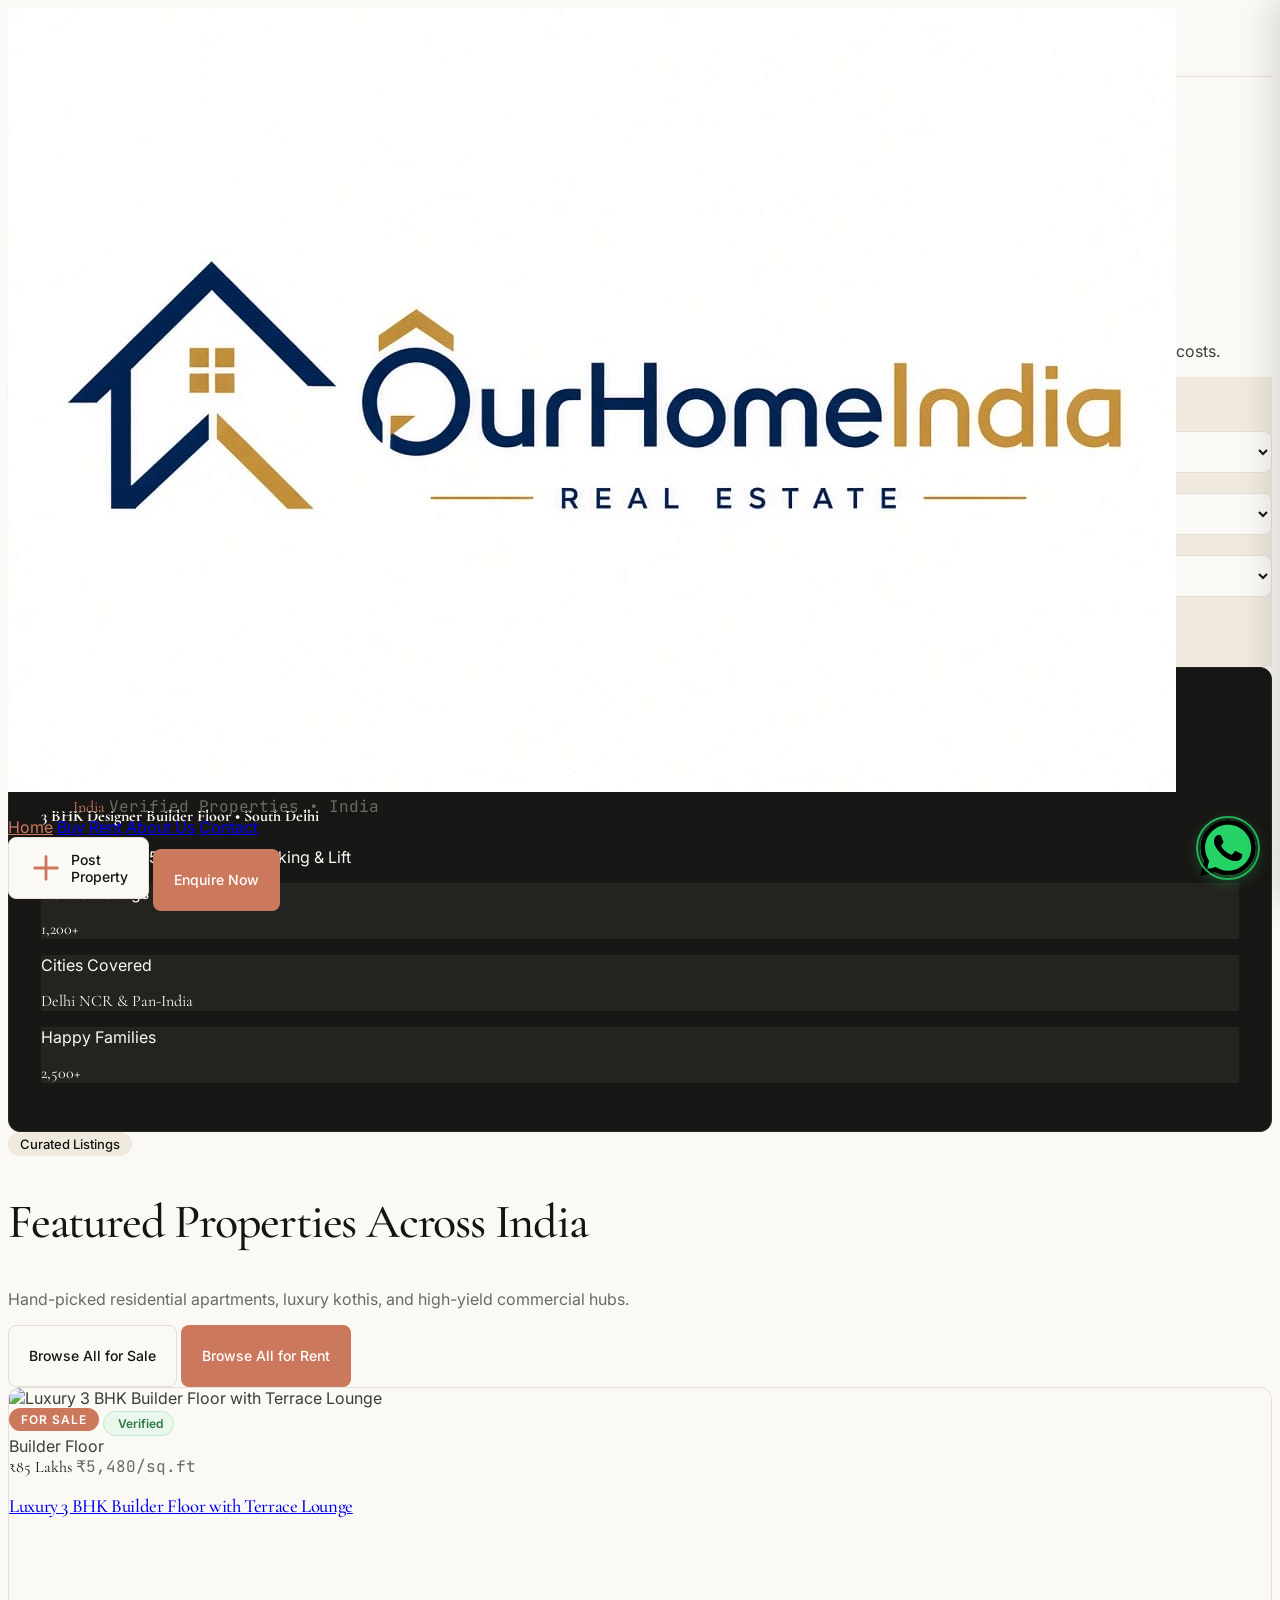
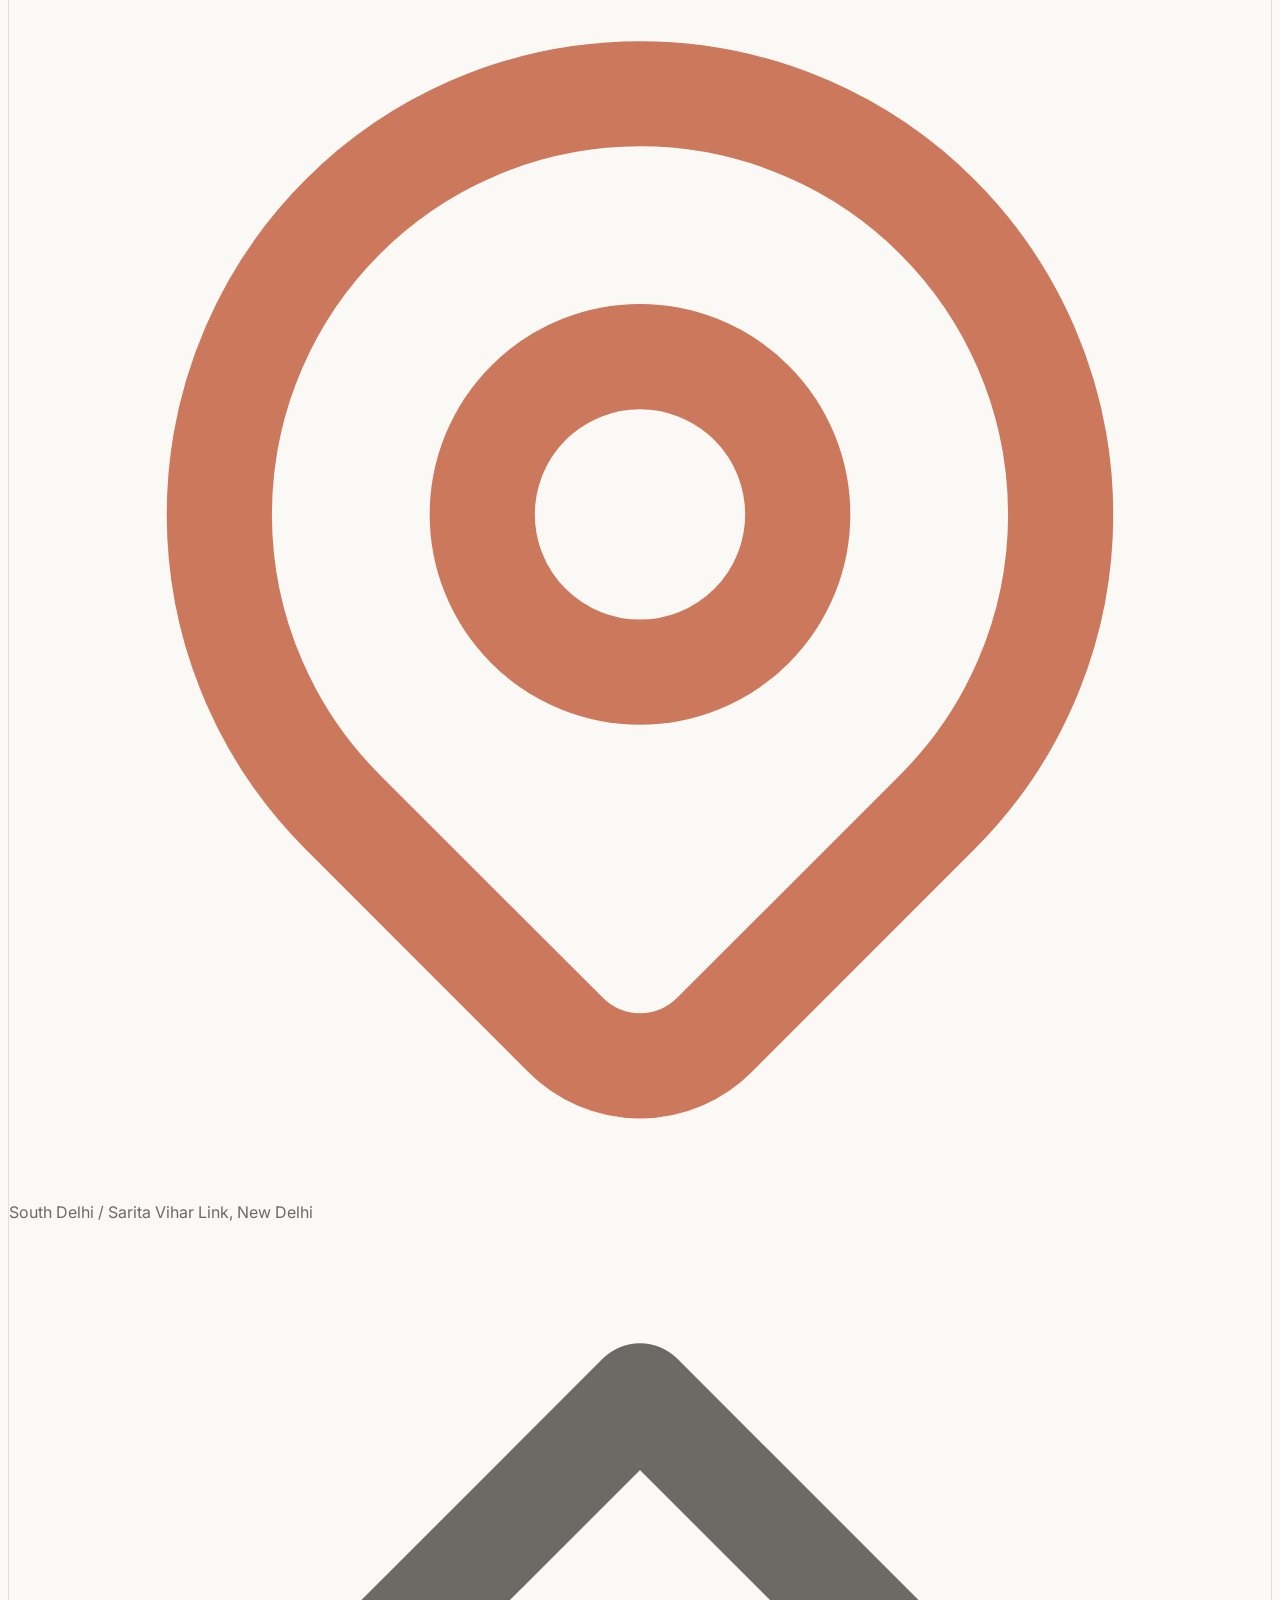
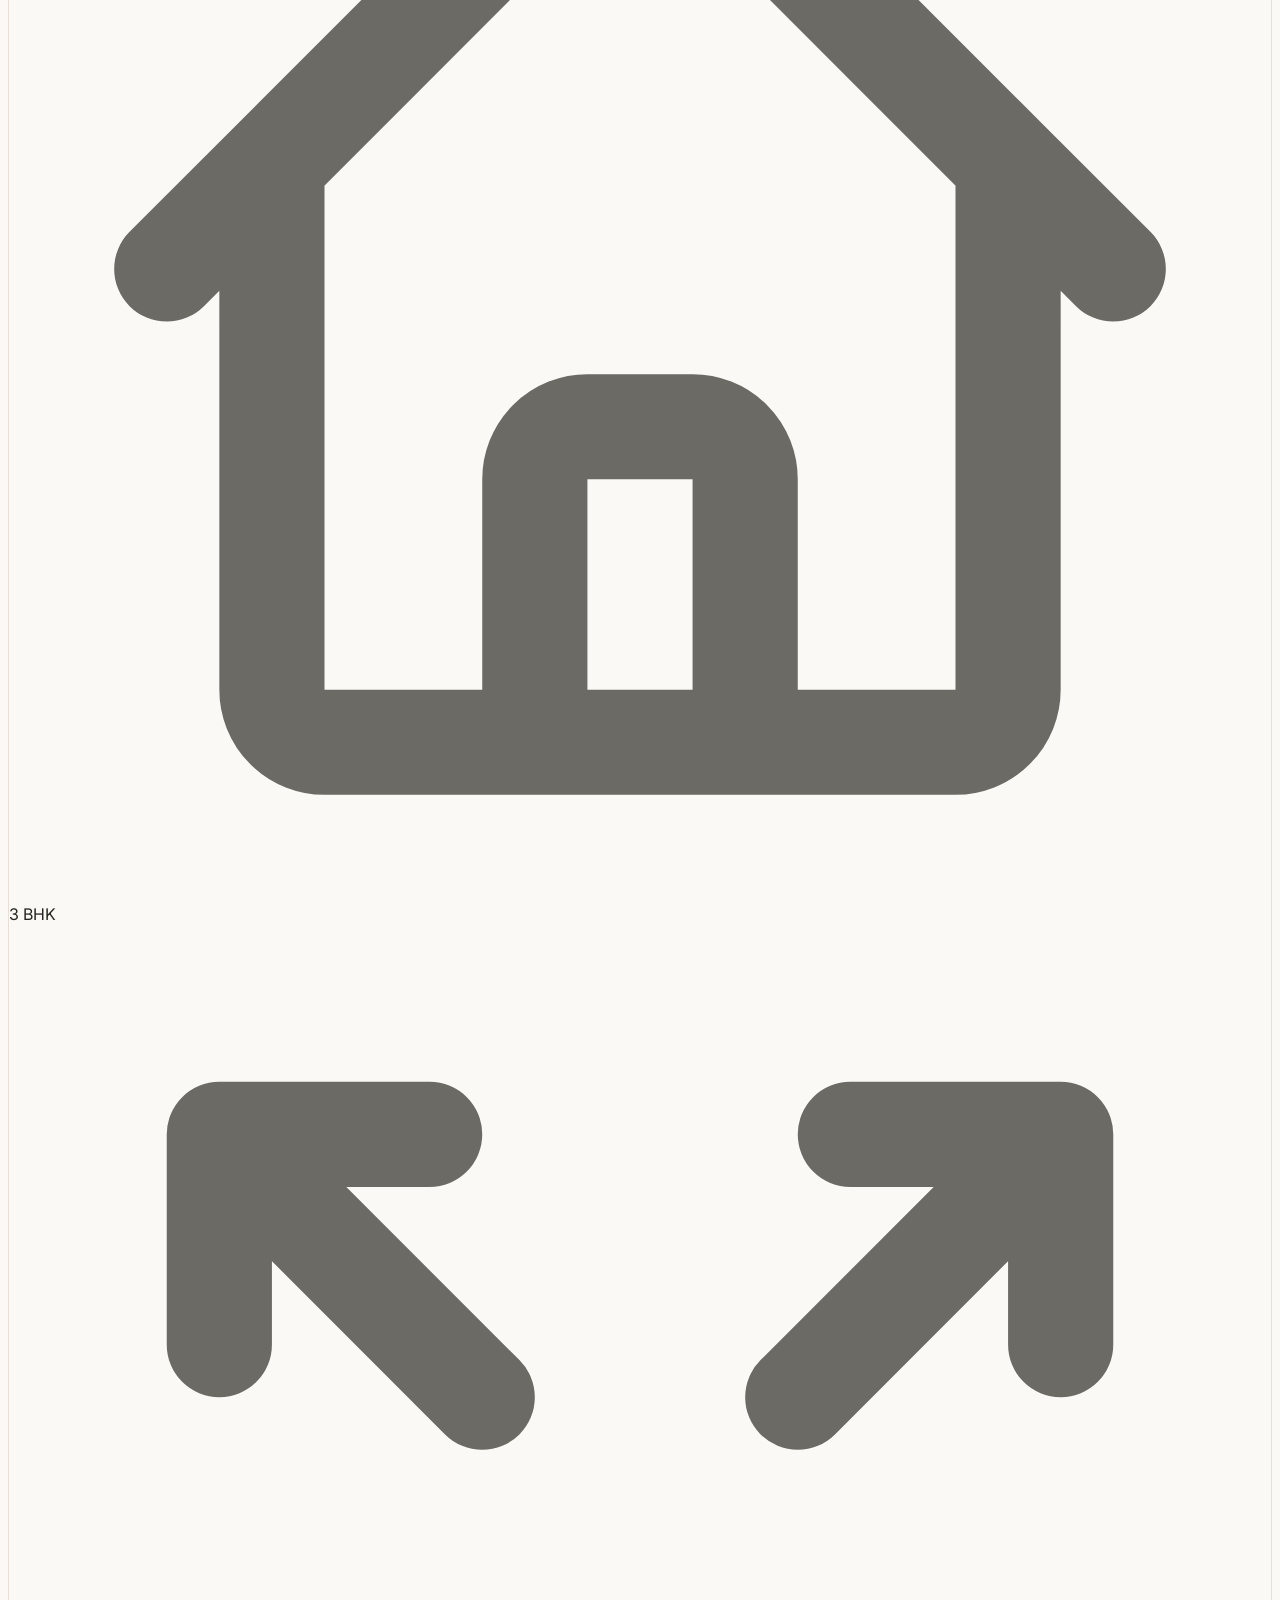
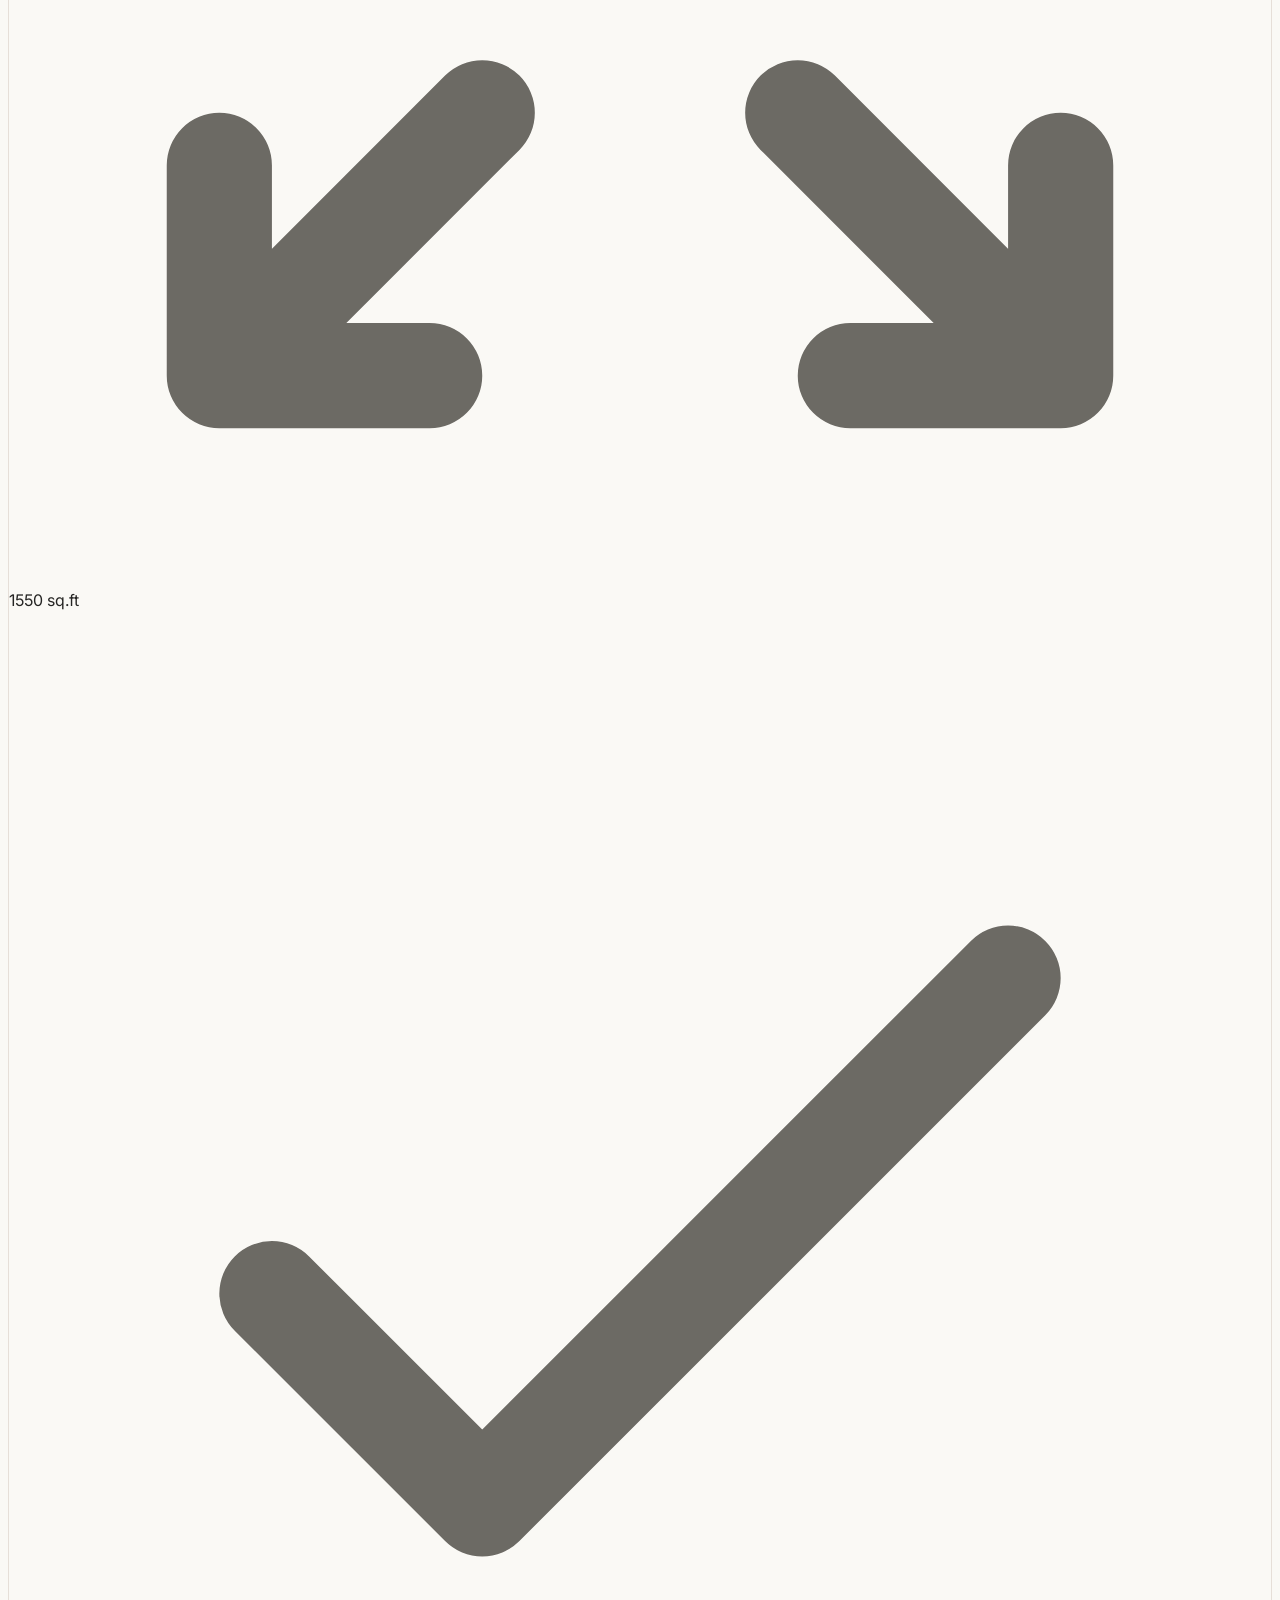
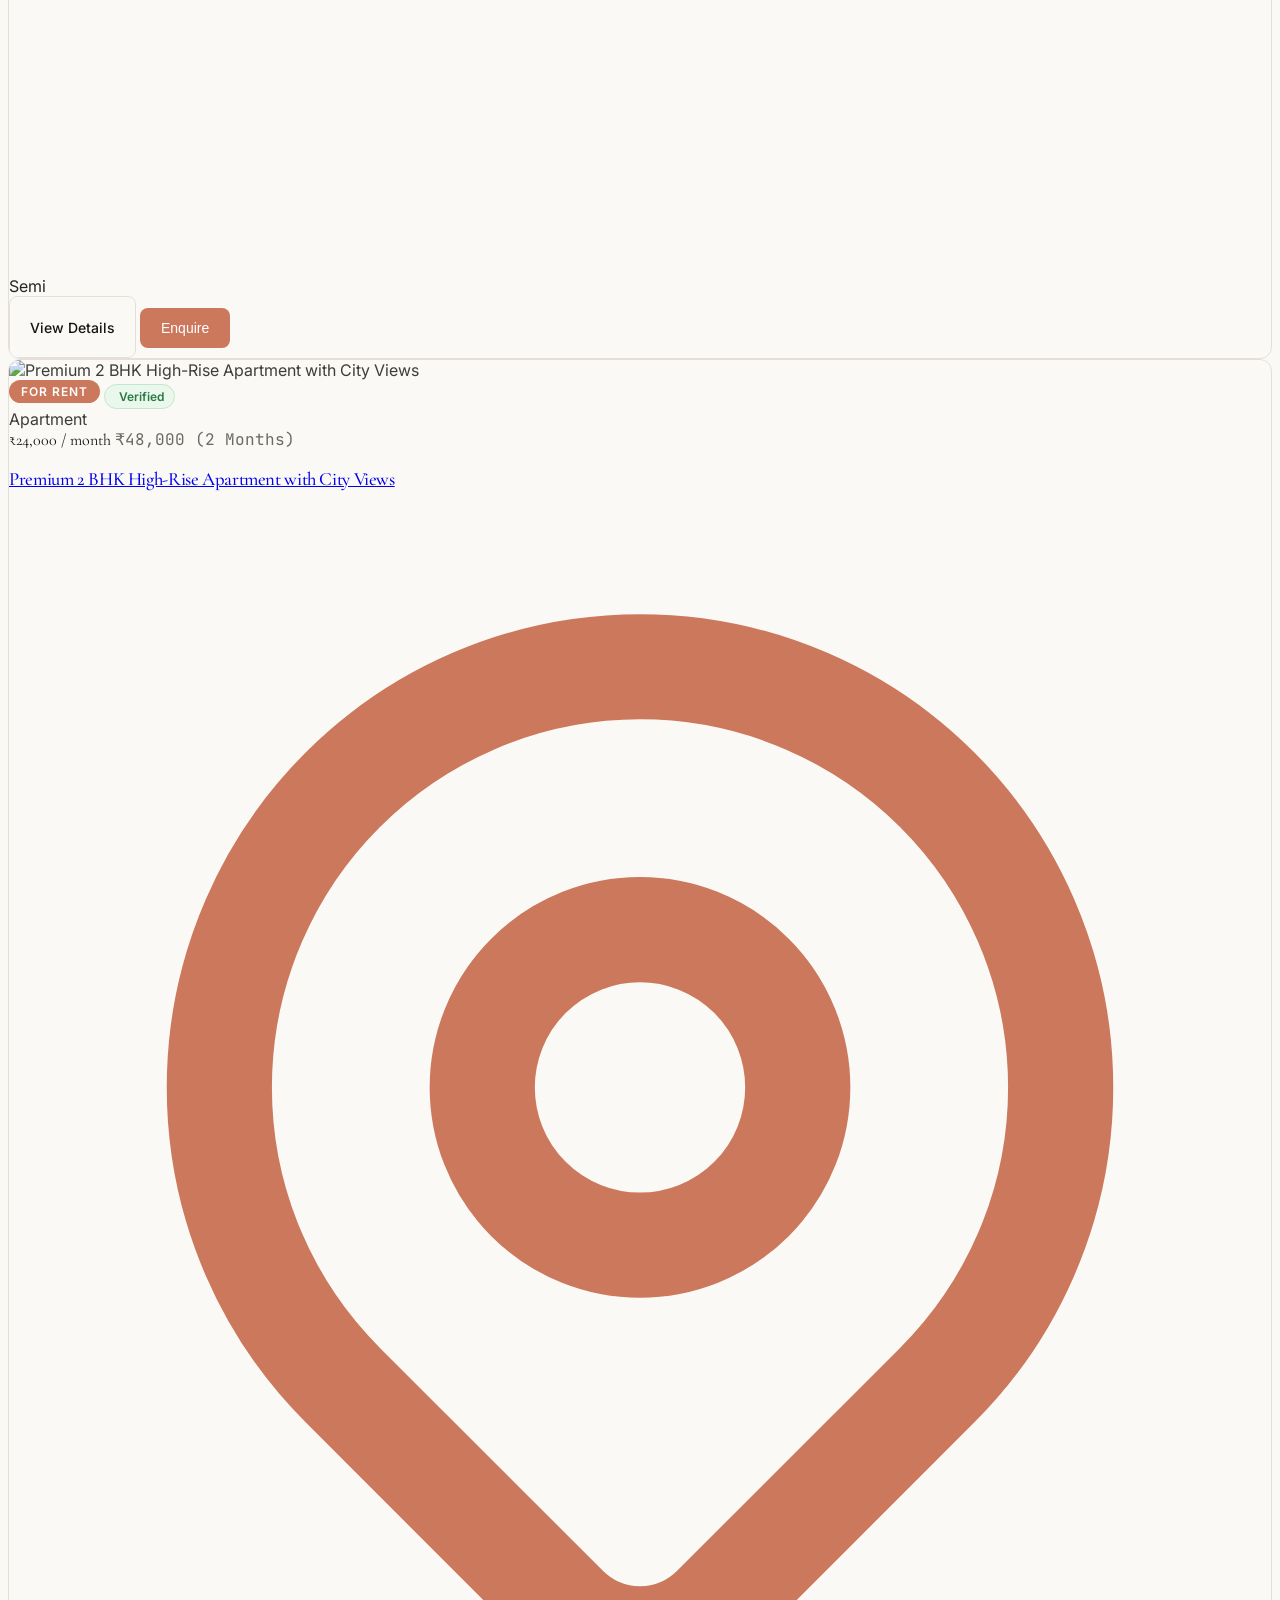
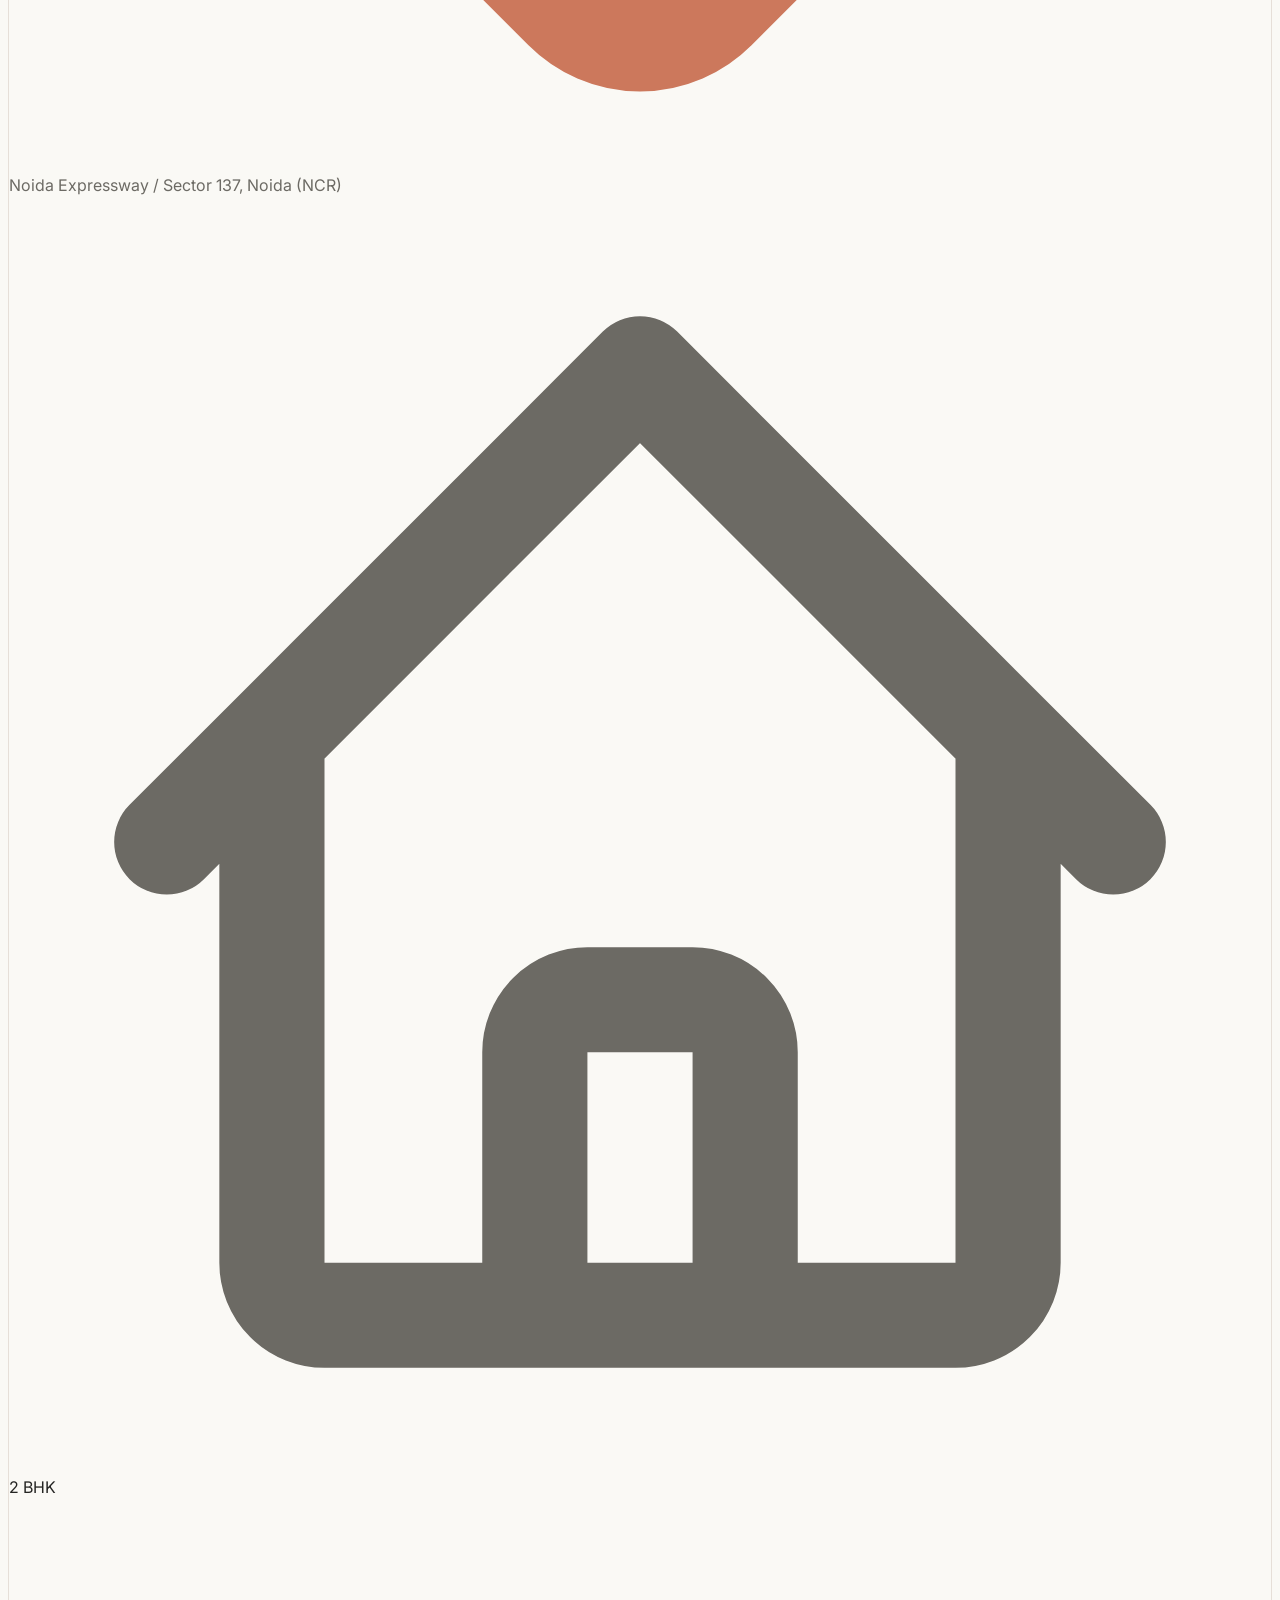
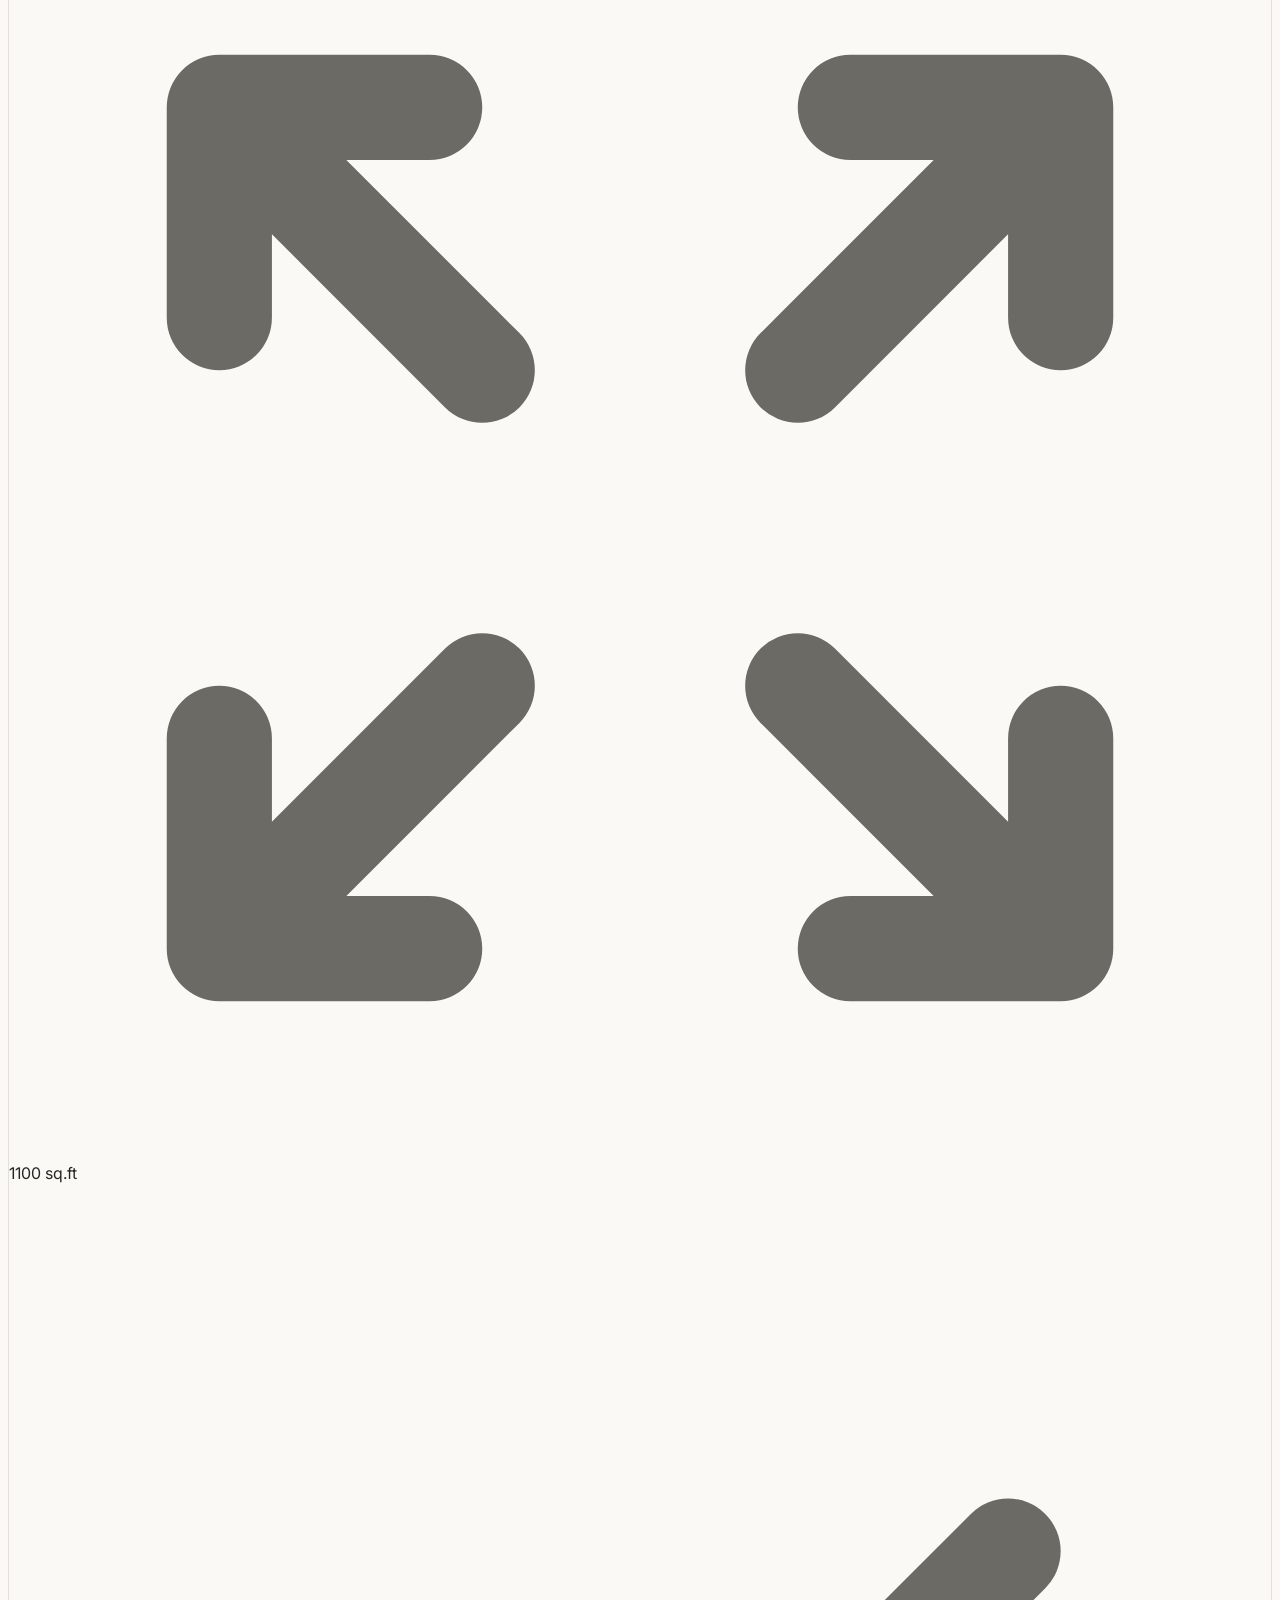
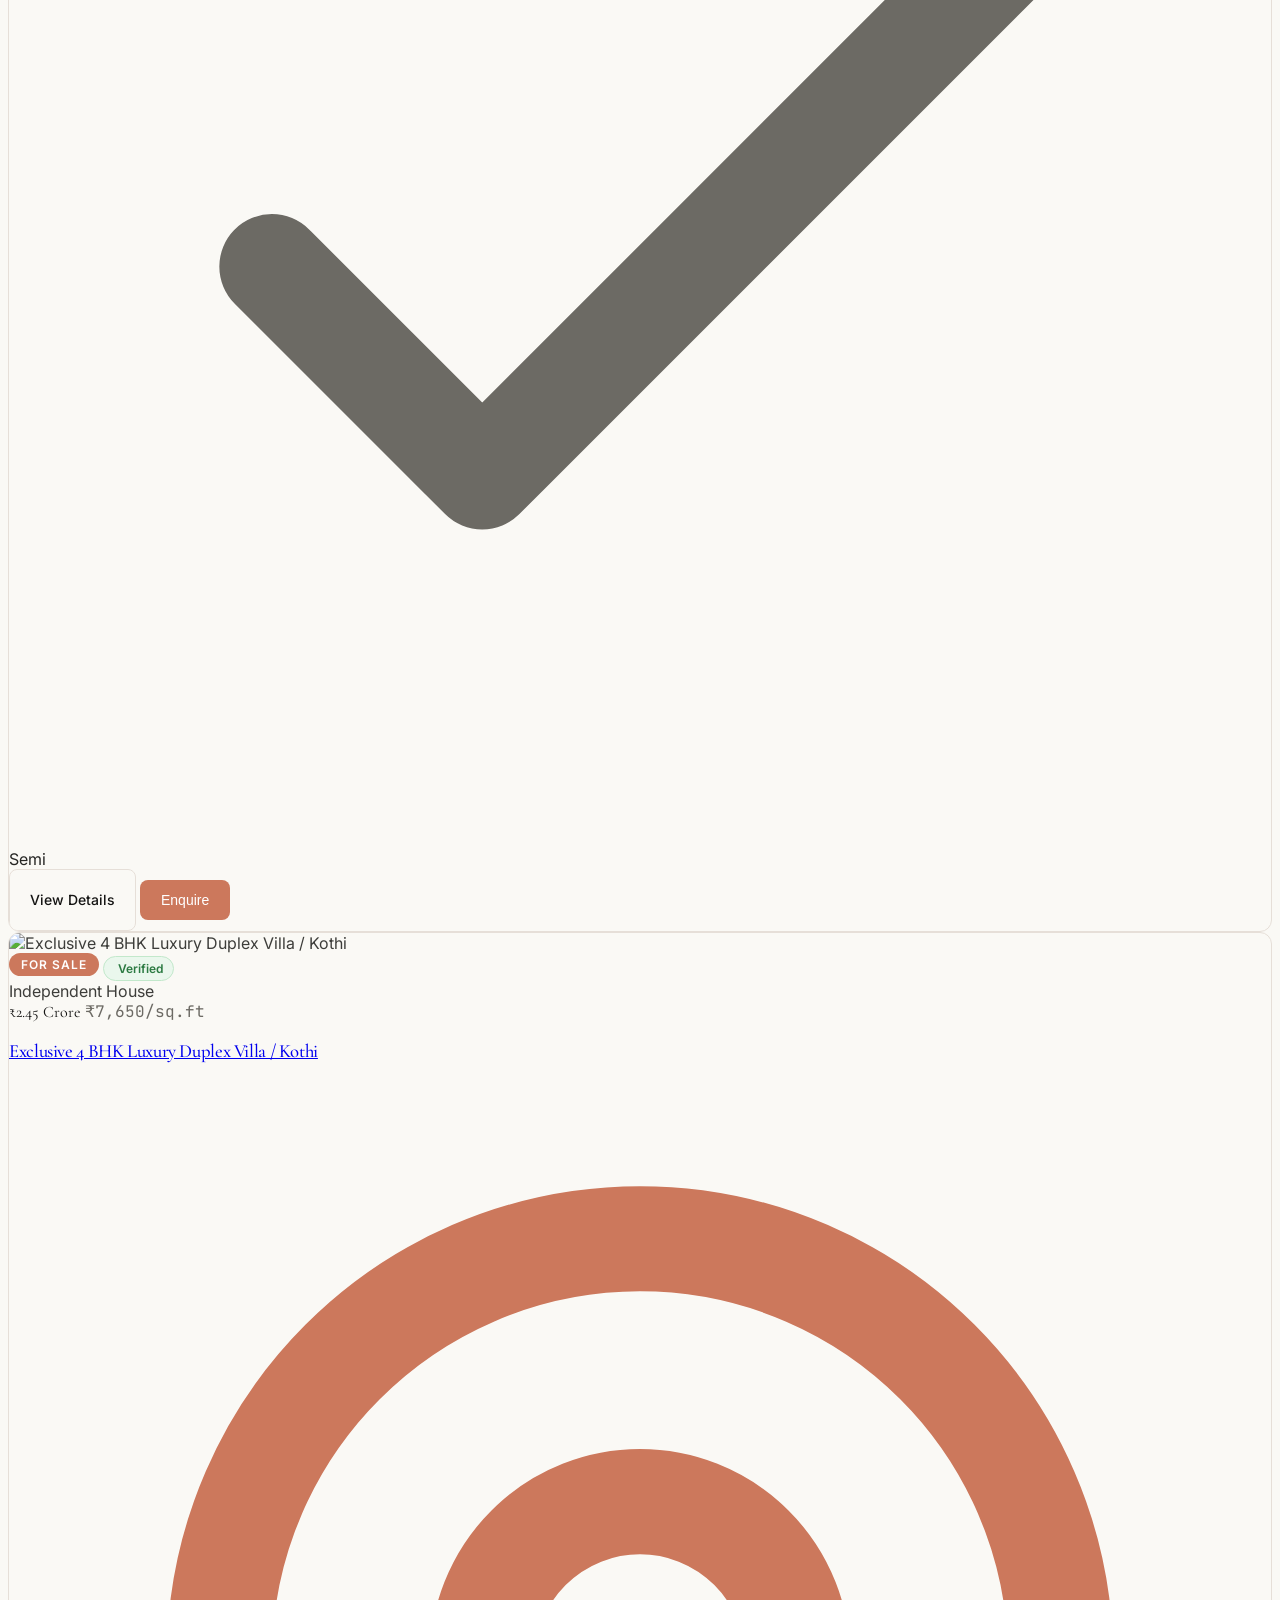
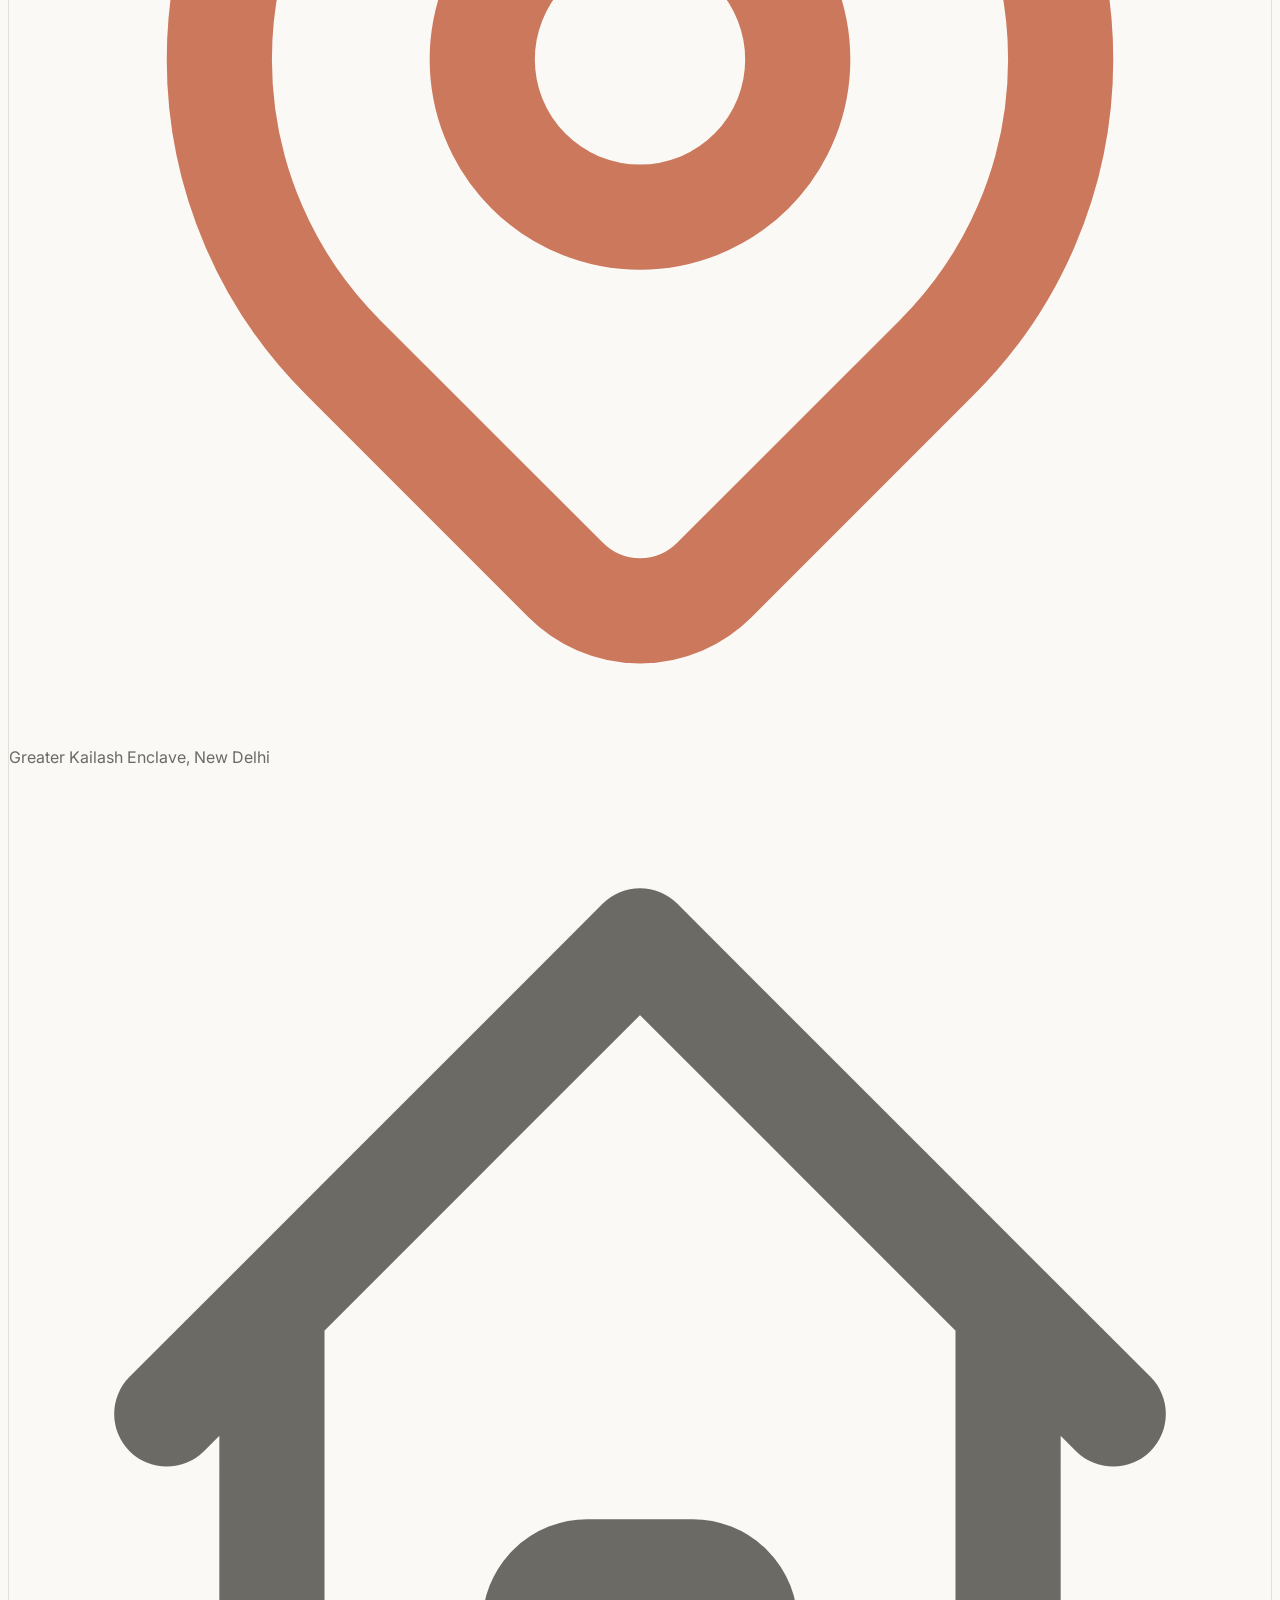
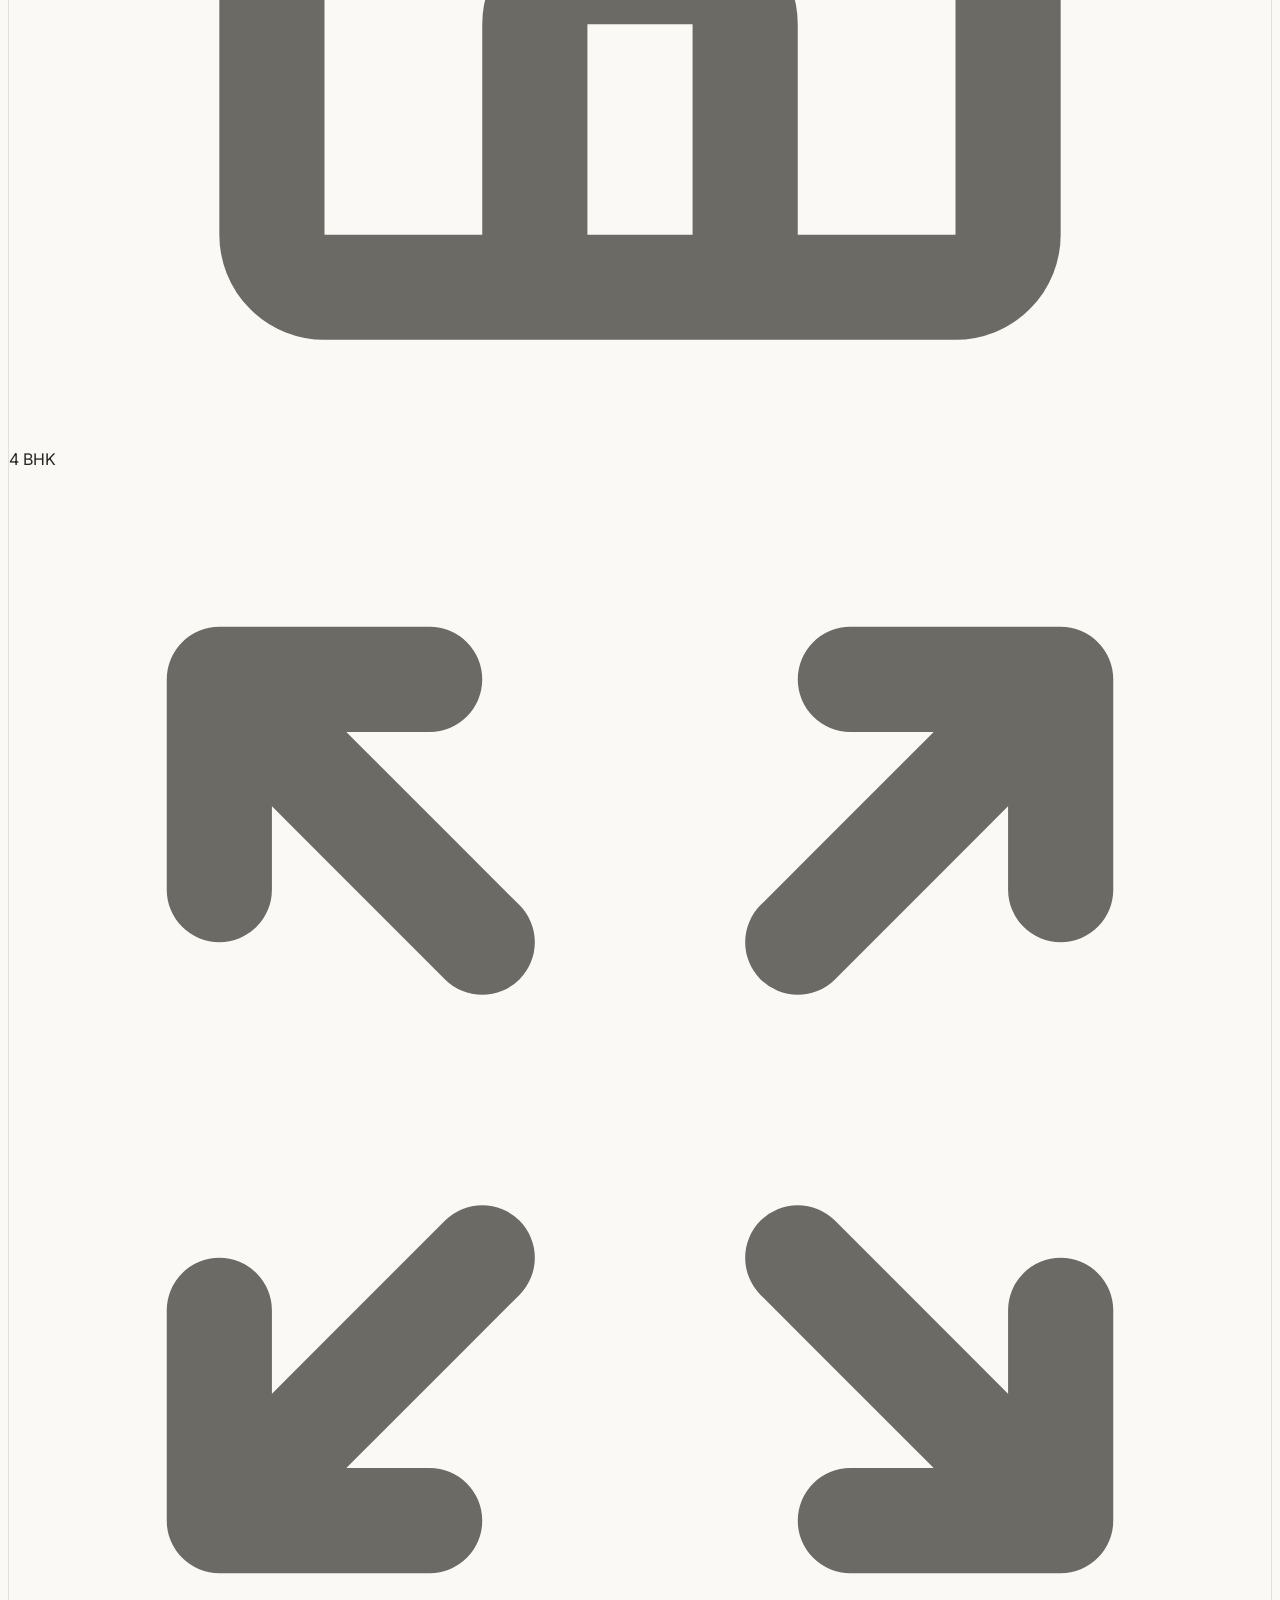
==== index.html @ 9a135c0e "Add rental properties page with filters and property listings" ====
<!DOCTYPE html>
<html lang="en">
<head>
  <meta charset="UTF-8">
  <meta name="viewport" content="width=device-width, initial-scale=1.0">
  <title>OurHomeIndia | Verified Real Estate & Property Listings in India</title>
  <meta name="description" content="Search verified residential apartments, builder floors, luxury villas, and commercial properties for sale and rent across India with OurHomeIndia.">
  <meta name="keywords" content="OurHomeIndia, property in India, buy house Delhi NCR, apartments for rent, builder floors, commercial real estate India">
  <link rel="icon" type="image/jpeg" href="images/logo.jpeg">
  <link rel="apple-touch-icon" href="images/logo.jpeg">
  <meta property="og:image" content="images/logo.jpeg">
  
  <!-- Tailwind CSS CDN -->
  <script src="https://cdn.tailwindcss.com"></script>
  
  <!-- Custom Design Tokens & Animation Stylesheet -->
  <link rel="stylesheet" href="css/styles.css">
</head>
<body class="bg-canvas text-body-default min-h-screen flex flex-col antialiased selection:bg-[#cc785c] selection:text-white">

  <!-- Header / Navigation Bar -->
  <header class="top-nav">
    <div class="max-w-7xl mx-auto px-4 sm:px-6 lg:px-8 h-full flex items-center justify-between">
      
      <!-- Brand Logo -->
      <a href="index.html" class="flex items-center gap-2.5 text-ink group">
        <img src="images/logo.jpeg" alt="OurHomeIndia Logo" class="h-9 sm:h-10 w-auto object-contain rounded-md transition-transform duration-200 group-hover:scale-105">
        <div class="flex flex-col">
          <span class="font-display text-2xl font-semibold tracking-tight text-ink leading-tight">OurHome<span class="text-coral">India</span></span>
          <span class="text-[10px] tracking-wider uppercase text-muted-custom font-mono -mt-0.5">Verified Properties • India</span>
        </div>
      </a>

      <!-- Desktop Navigation Links -->
      <nav class="hidden md:flex items-center gap-7 text-sm font-medium text-body-strong">
        <a href="index.html" class="text-coral font-semibold">Home</a>
        <a href="buy.html" class="hover:text-coral transition-colors">Buy</a>
        <a href="rent.html" class="hover:text-coral transition-colors">Rent</a>
        <a href="about.html" class="hover:text-coral transition-colors">About Us</a>
        <a href="contact.html" class="hover:text-coral transition-colors">Contact</a>
      </nav>

      <!-- CTA Actions -->
      <div class="hidden sm:flex items-center gap-3">
        <a href="post-property.html" class="btn-secondary text-xs">
          <svg class="w-4 h-4 text-coral" fill="none" stroke="currentColor" viewBox="0 0 24 24"><path stroke-linecap="round" stroke-linejoin="round" stroke-width="2" d="M12 4v16m8-8H4"></path></svg>
          Post Property
        </a>
        <a href="contact.html" class="btn-primary text-xs">
          Enquire Now
        </a>
      </div>

      <!-- Animated Hamburger Button (Mobile) -->
      <button id="mobile-menu-btn" class="hamburger-btn md:hidden" aria-label="Toggle navigation menu" aria-expanded="false">
        <span class="hamburger-line"></span>
        <span class="hamburger-line"></span>
        <span class="hamburger-line"></span>
      </button>
    </div>
  </header>

  <!-- Mobile Drawer Backdrop Overlay -->
  <div id="mobile-overlay" class="mobile-overlay md:hidden"></div>

  <!-- Slide-Over Mobile Navigation Panel -->
  <div id="mobile-panel" class="mobile-panel md:hidden">
    <div class="flex items-center justify-between pb-5 border-b border-hairline">
      <div class="flex items-center gap-2">
        <img src="images/logo.jpeg" alt="OurHomeIndia Logo" class="h-8 w-auto object-contain rounded-md">
        <div class="flex flex-col">
          <span class="font-display text-xl font-semibold text-ink leading-tight">OurHome<span class="text-coral">India</span></span>
          <span class="text-[9px] tracking-wider uppercase text-muted-custom font-mono">Verified Properties • India</span>
        </div>
      </div>
      <button id="mobile-drawer-close" class="p-2 text-muted-custom hover:text-ink rounded-lg hover:bg-surface-card" aria-label="Close Menu">
        <svg class="w-6 h-6" fill="none" stroke="currentColor" viewBox="0 0 24 24"><path stroke-linecap="round" stroke-linejoin="round" stroke-width="2" d="M6 18L18 6M6 6l12 12"></path></svg>
      </button>
    </div>

    <div class="flex flex-col py-6 space-y-1">
      <a href="index.html" class="mobile-nav-link active">Home <span>&rarr;</span></a>
      <a href="buy.html" class="mobile-nav-link">Buy Properties <span>&rarr;</span></a>
      <a href="rent.html" class="mobile-nav-link">Rent Properties <span>&rarr;</span></a>
      <a href="about.html" class="mobile-nav-link">About Us <span>&rarr;</span></a>
      <a href="contact.html" class="mobile-nav-link">Contact Us <span>&rarr;</span></a>
    </div>

    <div class="mt-auto space-y-3 pt-6 border-t border-hairline">
      <a href="post-property.html" class="btn-secondary w-full justify-center py-3 text-xs">
        <svg class="w-4 h-4 text-coral" fill="none" stroke="currentColor" viewBox="0 0 24 24"><path stroke-linecap="round" stroke-linejoin="round" stroke-width="2" d="M12 4v16m8-8H4"></path></svg>
        Post Property Free
      </a>
      <a href="contact.html" class="btn-primary w-full justify-center py-3 text-xs">
        Talk to Property Advisor
      </a>
      <div class="text-center pt-2 text-[11px] text-muted-custom font-mono">
        New Delhi, India • contact@ourhomeindia.com
      </div>
    </div>
  </div>

  <main class="flex-1">

    <!-- HERO SECTION (Editorial Warm Canvas + 6/6 Split Rhythm) -->
    <section class="py-12 lg:py-20 border-b border-hairline bg-canvas relative overflow-hidden">
      <div class="max-w-7xl mx-auto px-4 sm:px-6 lg:px-8">
        
        <div class="grid grid-cols-1 lg:grid-cols-12 gap-10 lg:gap-12 items-center">
          
          <!-- Left Column: Editorial Headline & Search -->
          <div class="lg:col-span-7 space-y-6 scroll-reveal">
            
            <div class="inline-flex items-center gap-2">
              <span class="badge-coral">India's Trusted Property Platform</span>
              <span class="text-xs text-muted-custom font-medium">1,200+ Verified Homes, Builder Floors &amp; Commercial Spaces</span>
            </div>

            <h1 class="display-xl text-ink">
              Find Your Perfect Home with <span class="italic text-coral font-normal">Confidence</span> Across India.
            </h1>

            <p class="text-base sm:text-lg text-body font-normal leading-relaxed max-w-2xl">
              Authentic property advisory, verified builder floors, independent kothis, modern high-rises, and prime commercial units with clear legal titles and zero hidden costs.
            </p>

            <!-- Search Console Card -->
            <div class="bg-surface-card border border-hairline rounded-xl p-5 sm:p-6 shadow-sm">
              
              <!-- Purpose Tabs (Buy / Rent) -->
              <div class="flex items-center gap-2 pb-4 mb-4 border-b border-hairline">
                <button type="button" id="hero-tab-buy" class="category-tab active" onclick="setHeroPurpose('buy')">
                  Buy Property
                </button>
                <button type="button" id="hero-tab-rent" class="category-tab" onclick="setHeroPurpose('rent')">
                  Rent Property
                </button>
              </div>

              <!-- Search Filters Grid -->
              <form id="hero-search-form" onsubmit="handleHeroSearch(event)" class="space-y-4">
                <input type="hidden" id="hero-search-purpose" value="buy">

                <div class="grid grid-cols-1 sm:grid-cols-3 gap-3">
                  <!-- City / Location Selector -->
                  <div>
                    <label class="block text-xs font-medium text-body-strong mb-1">City / Region</label>
                    <select id="hero-locality" class="form-input text-xs">
                      <option value="all">All Locations (Delhi NCR &amp; India)</option>
                      <option value="South Delhi">South Delhi / GK / Sarita Vihar</option>
                      <option value="Noida">Noida / Expressway</option>
                      <option value="Gurugram">Gurugram / DLF Cyber City</option>
                      <option value="Jasola">Jasola Vihar / Okhla</option>
                      <option value="Jaitpur">Jaitpur Extension</option>
                    </select>
                  </div>

                  <!-- Property Type -->
                  <div>
                    <label class="block text-xs font-medium text-body-strong mb-1">Property Type</label>
                    <select id="hero-type" class="form-input text-xs">
                      <option value="all">All Property Types</option>
                      <option value="Builder Floor">Builder Floor</option>
                      <option value="Apartment">Apartment / High-Rise Flat</option>
                      <option value="Independent House">Independent Villa / Kothi</option>
                      <option value="Commercial">Commercial Shop / Office</option>
                    </select>
                  </div>

                  <!-- Budget -->
                  <div>
                    <label class="block text-xs font-medium text-body-strong mb-1">Budget Range</label>
                    <select id="hero-budget" class="form-input text-xs">
                      <option value="all">Any Budget</option>
                      <option value="under-25k">Under ₹25,000 / mo (Rent)</option>
                      <option value="under-50L">Under ₹50 Lakhs (Buy)</option>
                      <option value="50L-1Cr">₹50 Lakhs - ₹1 Crore (Buy)</option>
                      <option value="above-1Cr">₹1 Crore &amp; Above (Buy)</option>
                    </select>
                  </div>
                </div>

                <!-- Submit Button -->
                <div class="flex flex-col sm:flex-row sm:items-center justify-between gap-3 pt-1">
                  <span class="text-xs text-muted-custom">
                    Need customized property search? <a href="contact.html" class="text-coral underline hover:text-ink">Talk to our advisors</a>
                  </span>
                  <button type="submit" class="btn-primary text-xs py-2.5 px-6 w-full sm:w-auto">
                    <svg class="w-4 h-4" fill="none" stroke="currentColor" viewBox="0 0 24 24"><path stroke-linecap="round" stroke-linejoin="round" stroke-width="2" d="M21 21l-6-6m2-5a7 7 0 11-14 0 7 7 0 0114 0z"></path></svg>
                    Search Properties
                  </button>
                </div>
              </form>

            </div>

          </div>

          <!-- Right Column: Hero Visual Showcase -->
          <div class="lg:col-span-5 relative scroll-reveal delay-200">
            <div class="product-mockup-card-dark relative overflow-hidden shadow-xl">
              
              <div class="flex items-center justify-between border-b border-stone-800 pb-3 mb-4">
                <div class="flex items-center gap-2">
                  <div class="w-3 h-3 rounded-full bg-red-500/80"></div>
                  <div class="w-3 h-3 rounded-full bg-amber-500/80"></div>
                  <div class="w-3 h-3 rounded-full bg-emerald-500/80"></div>
                  <span class="text-xs text-on-dark-soft ml-2 font-mono">OurHomeIndia / Live Market</span>
                </div>
                <span class="badge-pill bg-stone-800 text-amber-300 text-[10px]">100% Verified</span>
              </div>

              <!-- Main Hero Image Frame -->
              <div class="relative rounded-lg overflow-hidden aspect-[4/3] mb-4 group">
                <img 
                  src="https://images.unsplash.com/photo-1600585154340-be6161a56a0c?auto=format&fit=crop&w=800&q=80" 
                  alt="Luxury property in Delhi NCR" 
                  class="w-full h-full object-cover transition-transform duration-700 ease-out group-hover:scale-108"
                />
                <div class="absolute inset-0 bg-gradient-to-t from-black/85 via-black/20 to-transparent flex flex-col justify-end p-4 text-white">
                  <span class="text-xs font-semibold text-amber-400">Featured Pick of the Week</span>
                  <h4 class="font-display text-xl">3 BHK Designer Builder Floor • South Delhi</h4>
                  <p class="text-xs text-stone-300">₹85 Lakhs • 1550 sq.ft • Stilt Parking &amp; Lift</p>
                </div>
              </div>

              <!-- Live Stat Bars -->
              <div class="grid grid-cols-3 gap-3 pt-2 text-center text-xs">
                <div class="bg-surface-dark-elevated p-2.5 rounded-lg border border-stone-800">
                  <p class="text-stone-400 text-[11px]">Active Listings</p>
                  <p class="font-display text-lg text-white font-semibold mt-0.5">1,200+</p>
                </div>
                <div class="bg-surface-dark-elevated p-2.5 rounded-lg border border-stone-800">
                  <p class="text-stone-400 text-[11px]">Cities Covered</p>
                  <p class="font-display text-lg text-white font-semibold mt-0.5">Delhi NCR &amp; Pan-India</p>
                </div>
                <div class="bg-surface-dark-elevated p-2.5 rounded-lg border border-stone-800">
                  <p class="text-stone-400 text-[11px]">Happy Families</p>
                  <p class="font-display text-lg text-white font-semibold mt-0.5">2,500+</p>
                </div>
              </div>

            </div>
          </div>

        </div>

      </div>
    </section>


    <!-- FEATURED PROPERTIES SECTION (Cream Canvas) -->
    <section class="py-16 sm:py-24 bg-canvas border-b border-hairline">
      <div class="max-w-7xl mx-auto px-4 sm:px-6 lg:px-8">
        
        <div class="flex flex-col md:flex-row md:items-end justify-between mb-12 gap-4 scroll-reveal">
          <div>
            <span class="badge-pill mb-2">Curated Listings</span>
            <h2 class="display-lg text-ink">Featured Properties Across India</h2>
            <p class="text-muted-custom text-sm mt-1">Hand-picked residential apartments, luxury kothis, and high-yield commercial hubs.</p>
          </div>
          <div class="flex items-center gap-3">
            <a href="buy.html" class="btn-secondary text-xs">Browse All for Sale</a>
            <a href="rent.html" class="btn-primary text-xs">Browse All for Rent</a>
          </div>
        </div>

        <!-- Featured Property Cards Grid -->
        <div id="featured-properties-grid" class="grid grid-cols-1 md:grid-cols-2 lg:grid-cols-3 gap-6 sm:gap-8">
          <!-- Populated by JavaScript with animations -->
        </div>

      </div>
    </section>


    <!-- WHY CHOOSE US / USP SECTION (Surface Card Background) -->
    <section class="py-16 sm:py-24 bg-surface-soft border-b border-hairline">
      <div class="max-w-7xl mx-auto px-4 sm:px-6 lg:px-8">
        
        <div class="text-center max-w-2xl mx-auto mb-16 scroll-reveal">
          <span class="badge-pill mb-2">Our Advantage</span>
          <h2 class="display-lg text-ink">Why Choose OurHomeIndia</h2>
          <p class="text-muted-custom text-sm mt-2">
            Uncompromising property verification, clear legal titles, and nationwide real estate discovery.
          </p>
        </div>

        <div class="grid grid-cols-1 md:grid-cols-3 gap-6 sm:gap-8">
          
          <!-- USP 1 -->
          <div class="feature-card scroll-reveal delay-100">
            <div class="w-12 h-12 rounded-xl bg-canvas border border-hairline flex items-center justify-center text-coral mb-6 shadow-sm">
              <svg class="w-6 h-6" fill="none" stroke="currentColor" viewBox="0 0 24 24"><path stroke-linecap="round" stroke-linejoin="round" stroke-width="2" d="M9 12l2 2 4-4m5.618-4.016A11.955 11.955 0 0112 2.944a11.955 11.955 0 01-8.618 3.04A12.02 12.02 0 003 9c0 5.591 3.824 10.29 9 11.622 5.176-1.332 9-6.03 9-11.622 0-1.042-.133-2.052-.382-3.016z"></path></svg>
            </div>
            <h3 class="font-sans font-semibold text-lg text-ink mb-2">100% Physically Verified</h3>
            <p class="text-sm text-muted-custom leading-relaxed">
              Every home and plot is audited by our inspection team. We cross-verify ownership records, structural plans, and municipal sanctions so your capital is protected.
            </p>
          </div>

          <!-- USP 2 -->
          <div class="feature-card scroll-reveal delay-200">
            <div class="w-12 h-12 rounded-xl bg-canvas border border-hairline flex items-center justify-center text-coral mb-6 shadow-sm">
              <svg class="w-6 h-6" fill="none" stroke="currentColor" viewBox="0 0 24 24"><path stroke-linecap="round" stroke-linejoin="round" stroke-width="2" d="M17.657 16.657L13.414 20.9a1.998 1.998 0 01-2.827 0l-4.244-4.243a8 8 0 1111.314 0z"></path><path stroke-linecap="round" stroke-linejoin="round" stroke-width="2" d="M15 11a3 3 0 11-6 0 3 3 0 016 0z"></path></svg>
            </div>
            <h3 class="font-sans font-semibold text-lg text-ink mb-2">Comprehensive Regional Advisory</h3>
            <p class="text-sm text-muted-custom leading-relaxed">
              Whether you are buying in Delhi NCR or exploring tier-1 growth corridors across India, our network delivers accurate price trends and high-appreciation micro-markets.
            </p>
          </div>

          <!-- USP 3 -->
          <div class="feature-card scroll-reveal delay-300">
            <div class="w-12 h-12 rounded-xl bg-canvas border border-hairline flex items-center justify-center text-coral mb-6 shadow-sm">
              <svg class="w-6 h-6" fill="none" stroke="currentColor" viewBox="0 0 24 24"><path stroke-linecap="round" stroke-linejoin="round" stroke-width="2" d="M3 6l3 1m0 0l-3 9a5.002 5.002 0 006.001 0M6 7l3 9M6 7l6-2m6 2l3-1m-3 1l-3 9a5.002 5.002 0 006.001 0M18 7l3 9m-3-9l-6-2m0-2v2m0 16V5m0 16H9m3 0h3"></path></svg>
            </div>
            <h3 class="font-sans font-semibold text-lg text-ink mb-2">Bank Loan &amp; Legal Assistance</h3>
            <p class="text-sm text-muted-custom leading-relaxed">
              From registry verification and title-search to seamless home loan approvals with leading nationalized and private banks (SBI, HDFC, ICICI, PNB), we handle all paperwork.
            </p>
          </div>

        </div>

      </div>
    </section>


    <!-- HOW IT WORKS (Alternating Surface Pacing) -->
    <section class="py-16 sm:py-24 bg-canvas border-b border-hairline">
      <div class="max-w-7xl mx-auto px-4 sm:px-6 lg:px-8">
        
        <div class="text-center max-w-2xl mx-auto mb-16 scroll-reveal">
          <span class="badge-pill mb-2">Simple Process</span>
          <h2 class="display-lg text-ink">How It Works</h2>
          <p class="text-muted-custom text-sm mt-2">Four effortless steps to buy or rent your next home with OurHomeIndia.</p>
        </div>

        <div class="grid grid-cols-1 sm:grid-cols-2 lg:grid-cols-4 gap-6">
          
          <div class="p-6 rounded-xl border border-hairline bg-surface-card flex flex-col justify-between scroll-reveal delay-100">
            <div>
              <span class="font-mono text-2xl text-coral font-bold mb-3 block">01</span>
              <h4 class="font-sans font-semibold text-base text-ink mb-2">Search &amp; Filter</h4>
              <p class="text-xs text-muted-custom">Browse online by city, budget, BHK layout, or preferred residential pockets.</p>
            </div>
          </div>

          <div class="p-6 rounded-xl border border-hairline bg-surface-card flex flex-col justify-between scroll-reveal delay-200">
            <div>
              <span class="font-mono text-2xl text-coral font-bold mb-3 block">02</span>
              <h4 class="font-sans font-semibold text-base text-ink mb-2">Schedule Free Visit</h4>
              <p class="text-xs text-muted-custom">Our local property managers coordinate an in-person, detailed property walkthrough.</p>
            </div>
          </div>

          <div class="p-6 rounded-xl border border-hairline bg-surface-card flex flex-col justify-between scroll-reveal delay-300">
            <div>
              <span class="font-mono text-2xl text-coral font-bold mb-3 block">03</span>
              <h4 class="font-sans font-semibold text-base text-ink mb-2">Title &amp; Loan Check</h4>
              <p class="text-xs text-muted-custom">We conduct legal checks on registry documents and facilitate swift loan sanctions.</p>
            </div>
          </div>

          <div class="p-6 rounded-xl border border-hairline bg-surface-card flex flex-col justify-between scroll-reveal delay-400">
            <div>
              <span class="font-mono text-2xl text-coral font-bold mb-3 block">04</span>
              <h4 class="font-sans font-semibold text-base text-ink mb-2">Keys &amp; Handover</h4>
              <p class="text-xs text-muted-custom">Execute transparent agreements with complete peace of mind and move in happily.</p>
            </div>
          </div>

        </div>

      </div>
    </section>


    <!-- TESTIMONIALS (Cream Card Rhythm) -->
    <section class="py-16 sm:py-24 bg-surface-soft border-b border-hairline">
      <div class="max-w-7xl mx-auto px-4 sm:px-6 lg:px-8">
        
        <div class="text-center max-w-2xl mx-auto mb-16 scroll-reveal">
          <span class="badge-pill mb-2">Client Reviews</span>
          <h2 class="display-lg text-ink">What Our Clients Say</h2>
          <p class="text-muted-custom text-sm mt-2">Hear from real families, investors, and business owners who found their place with OurHomeIndia.</p>
        </div>

        <div class="grid grid-cols-1 md:grid-cols-3 gap-6 sm:gap-8">
          
          <div class="bg-canvas border border-hairline p-6 rounded-xl flex flex-col justify-between shadow-sm scroll-reveal delay-100">
            <p class="text-sm text-body leading-relaxed mb-6 italic">
              "Buying a builder floor in South Delhi was daunting until we contacted OurHomeIndia. They checked all property registry papers, helped with SBI loan clearance, and delivered possession seamlessly!"
            </p>
            <div class="flex items-center gap-3 pt-4 border-t border-hairline">
              <div class="w-10 h-10 rounded-full bg-surface-card border border-hairline flex items-center justify-center font-bold text-coral text-sm">
                AK
              </div>
              <div>
                <h5 class="text-xs font-semibold text-ink">Amit &amp; Kavita Kumar</h5>
                <p class="text-[11px] text-muted-custom">Bought 3 BHK Floor • South Delhi</p>
              </div>
            </div>
          </div>

          <div class="bg-canvas border border-hairline p-6 rounded-xl flex flex-col justify-between shadow-sm scroll-reveal delay-200">
            <p class="text-sm text-body leading-relaxed mb-6 italic">
              "I wanted a 2 BHK rental apartment near Noida Expressway with good amenities. OurHomeIndia showed me 3 genuine options on the same day. Extremely professional and courteous service."
            </p>
            <div class="flex items-center gap-3 pt-4 border-t border-hairline">
              <div class="w-10 h-10 rounded-full bg-surface-card border border-hairline flex items-center justify-center font-bold text-coral text-sm">
                PS
              </div>
              <div>
                <h5 class="text-xs font-semibold text-ink">Pooja Sharma</h5>
                <p class="text-[11px] text-muted-custom">Rented 2 BHK Flat • Noida Sector 137</p>
              </div>
            </div>
          </div>

          <div class="bg-canvas border border-hairline p-6 rounded-xl flex flex-col justify-between shadow-sm scroll-reveal delay-300">
            <p class="text-sm text-body leading-relaxed mb-6 italic">
              "As a property owner, I listed my commercial ground floor shop on OurHomeIndia. Within 10 days they connected me with a reliable tenant for a 3-year corporate lease. Highly recommended!"
            </p>
            <div class="flex items-center gap-3 pt-4 border-t border-hairline">
              <div class="w-10 h-10 rounded-full bg-surface-card border border-hairline flex items-center justify-center font-bold text-coral text-sm">
                RS
              </div>
              <div>
                <h5 class="text-xs font-semibold text-ink">Rameshwar Singh</h5>
                <p class="text-[11px] text-muted-custom">Property Owner • New Delhi</p>
              </div>
            </div>
          </div>

        </div>

      </div>
    </section>


    <!-- SIGNATURE CORAL CALLOUT CARD (Full-Bleed Coral Band) -->
    <section class="py-16 sm:py-20 bg-canvas">
      <div class="max-w-7xl mx-auto px-4 sm:px-6 lg:px-8">
        
        <div class="callout-card-coral relative overflow-hidden flex flex-col md:flex-row items-center justify-between gap-8 scroll-reveal">
          <div class="max-w-2xl space-y-3">
            <span class="inline-block bg-white/20 text-white text-xs uppercase tracking-wider font-semibold px-3 py-1 rounded-full">
              For Property Owners &amp; Builders
            </span>
            <h2 class="display-md text-white">
              Want to Sell or Rent Your Property in India?
            </h2>
            <p class="text-white/90 text-sm sm:text-base leading-relaxed">
              List your property with OurHomeIndia and connect with thousands of genuine home buyers and verified corporate tenants.
            </p>
          </div>

          <div class="flex flex-col sm:flex-row gap-3 shrink-0 w-full sm:w-auto">
            <a href="post-property.html" class="btn-secondary bg-white text-ink hover:bg-stone-100 text-xs px-6 py-3 shadow-md font-semibold text-center">
              List Property Free
            </a>
            <a href="contact.html" class="btn-secondary-on-dark text-xs px-6 py-3 border border-white/30 text-center">
              Speak with Advisor
            </a>
          </div>
        </div>

      </div>
    </section>

  </main>


  <!-- FOOTER (Dark Navy #181715) -->
  <footer class="bg-surface-dark text-on-dark-soft border-t border-stone-800 pt-16 pb-12">
    <div class="max-w-7xl mx-auto px-4 sm:px-6 lg:px-8">
      
      <div class="grid grid-cols-1 md:grid-cols-2 lg:grid-cols-5 gap-10 pb-12 border-b border-stone-800">
        
        <!-- Brand & Bio -->
        <div class="lg:col-span-2 space-y-4">
          <div class="flex items-center gap-3">
            <div class="bg-white/95 p-1 rounded-lg inline-block shadow-sm">
              <img src="images/logo.jpeg" alt="OurHomeIndia Logo" class="h-8 w-auto object-contain">
            </div>
            <div class="flex flex-col">
              <span class="font-display text-2xl font-semibold text-white leading-tight">OurHome<span class="text-coral">India</span></span>
              <span class="text-[10px] tracking-wider uppercase text-stone-400 font-mono -mt-0.5">Verified Properties • India</span>
            </div>
          </div>

          <p class="text-xs text-on-dark-soft leading-relaxed max-w-sm">
            OurHomeIndia is a premier pan-India real estate discovery and listing platform. Delivering trusted guidance on buying, selling, and renting verified residential and commercial properties.
          </p>

          <div class="text-xs space-y-1.5 pt-2 text-stone-300">
            <p class="flex items-center gap-2">
              <svg class="w-4 h-4 text-coral" fill="none" stroke="currentColor" viewBox="0 0 24 24"><path stroke-linecap="round" stroke-linejoin="round" stroke-width="2" d="M17.657 16.657L13.414 20.9a1.998 1.998 0 01-2.827 0l-4.244-4.243a8 8 0 1111.314 0z"></path></svg>
              Corporate Office: Jaitpur Main Road, New Delhi 110044, India
            </p>
            <p class="flex items-center gap-2">
              <svg class="w-4 h-4 text-coral" fill="none" stroke="currentColor" viewBox="0 0 24 24"><path stroke-linecap="round" stroke-linejoin="round" stroke-width="2" d="M3 8l7.89 5.26a2 2 0 002.22 0L21 8M5 19h14a2 2 0 002-2V7a2 2 0 00-2-2H5a2 2 0 00-2 2v10a2 2 0 002 2z"></path></svg>
              contact@ourhomeindia.com
            </p>
            <p class="flex items-center gap-2">
              <svg class="w-4 h-4 text-coral" fill="none" stroke="currentColor" viewBox="0 0 24 24"><path stroke-linecap="round" stroke-linejoin="round" stroke-width="2" d="M3 5a2 2 0 012-2h3.28a1 1 0 01.948.684l1.498 4.493a1 1 0 01-.502 1.21l-2.257 1.13a11.042 11.042 0 005.516 5.516l1.13-2.257a1 1 0 011.21-.502l4.493 1.498a1 1 0 01.684.949V19a2 2 0 01-2 2h-1C9.716 21 3 14.284 3 6V5z"></path></svg>
              +91 98100 45678 / +91 98111 87654
            </p>
          </div>
        </div>

        <!-- Quick Links -->
        <div>
          <h4 class="text-xs uppercase tracking-wider text-white font-semibold mb-4">Properties</h4>
          <ul class="space-y-2.5 text-xs">
            <li><a href="buy.html" class="hover:text-coral transition-colors">Builder Floors &amp; Flats</a></li>
            <li><a href="buy.html" class="hover:text-coral transition-colors">Independent Kothis &amp; Villas</a></li>
            <li><a href="rent.html" class="hover:text-coral transition-colors">Apartments for Rent</a></li>
            <li><a href="buy.html" class="hover:text-coral transition-colors">Commercial Shops &amp; Offices</a></li>
            <li><a href="post-property.html" class="hover:text-coral transition-colors">List Your Property Free</a></li>
          </ul>
        </div>

        <!-- Company -->
        <div>
          <h4 class="text-xs uppercase tracking-wider text-white font-semibold mb-4">Company</h4>
          <ul class="space-y-2.5 text-xs">
            <li><a href="about.html" class="hover:text-coral transition-colors">About OurHomeIndia</a></li>
            <li><a href="about.html#why-us" class="hover:text-coral transition-colors">Why Choose Us</a></li>
            <li><a href="contact.html" class="hover:text-coral transition-colors">Contact Office</a></li>
            <li><a href="contact.html#faq" class="hover:text-coral transition-colors">Real Estate FAQ</a></li>
          </ul>
        </div>

        <!-- Newsletter Signup -->
        <div>
          <h4 class="text-xs uppercase tracking-wider text-white font-semibold mb-4">Property Alerts</h4>
          <p class="text-xs text-on-dark-soft mb-3">Get new verified listings across top cities delivered directly to your email.</p>
          
          <form id="newsletter-form" class="space-y-2">
            <input 
              type="email" 
              placeholder="Enter your email" 
              required
              class="form-input bg-surface-dark-elevated text-xs border-stone-700 text-white placeholder-stone-400 w-full"
            >
            <button type="submit" class="btn-primary w-full text-xs py-2">
              Subscribe Free
            </button>
          </form>
        </div>

      </div>

      <!-- Copyright & Legal -->
      <div class="pt-8 flex flex-col sm:flex-row items-center justify-between gap-4 text-xs text-stone-500">
        <p>&copy; 2026 OurHomeIndia. All rights reserved. New Delhi, India &bull; Powered by <a href="https://mrnothing.in" target="_blank" rel="noopener noreferrer" class="text-coral hover:underline font-medium">Mr Nothing</a></p>
        <div class="flex gap-4">
          <a href="#" class="hover:text-coral">Privacy Policy</a>
          <a href="#" class="hover:text-coral">Terms of Service</a>
          <a href="contact.html" class="hover:text-coral">contact@ourhomeindia.com</a>
        </div>
      </div>

    </div>
  </footer>

  <!-- FLOATING WHATSAPP BUTTON -->
  <a 
    href="https://wa.me/919810045678?text=Hello%20OurHomeIndia%2C%20I%20am%20interested%20in%20verified%20properties%20in%20India." 
    target="_blank" 
    rel="noopener noreferrer"
    class="whatsapp-float group" 
    aria-label="Chat on WhatsApp"
    title="Chat with OurHomeIndia on WhatsApp"
  >
    <svg class="w-7 h-7 fill-current" viewBox="0 0 24 24">
      <path d="M.057 24l1.687-6.163c-1.041-1.804-1.588-3.849-1.587-5.946.003-6.556 5.338-11.891 11.893-11.891 3.181.001 6.167 1.24 8.413 3.488 2.245 2.248 3.481 5.236 3.48 8.414-.003 6.557-5.338 11.892-11.893 11.892-1.99-.001-3.951-.5-5.688-1.448l-6.305 1.654zm6.597-3.807c1.676.995 3.276 1.591 5.392 1.592 5.448 0 9.886-4.434 9.889-9.885.002-5.462-4.415-9.89-9.881-9.892-5.452 0-9.887 4.434-9.889 9.884-.001 2.225.651 3.891 1.746 5.634l-.999 3.648 3.742-.981zm11.387-5.464c-.074-.124-.272-.198-.57-.347-.297-.149-1.758-.868-2.031-.967-.272-.099-.47-.149-.669.149-.198.297-.768.967-.941 1.165-.173.198-.347.223-.644.074-.297-.149-1.255-.462-2.39-1.475-.883-.788-1.48-1.761-1.653-2.059-.173-.297-.018-.458.13-.606.134-.133.297-.347.446-.521.151-.172.2-.296.3-.495.099-.198.05-.372-.025-.521-.075-.148-.669-1.611-.916-2.206-.242-.579-.487-.501-.669-.51l-.57-.01c-.198 0-.52.074-.792.372s-1.04 1.016-1.04 2.479 1.065 2.876 1.213 3.074c.149.198 2.095 3.2 5.076 4.487.709.306 1.263.489 1.694.626.712.226 1.36.194 1.872.118.571-.085 1.758-.719 2.006-1.413.248-.695.248-1.29.173-1.414z"/>
    </svg>
  </a>

  <!-- SCRIPTS -->
  <script src="js/properties-data.js"></script>
  <script src="js/main.js"></script>
  <script>
    function setHeroPurpose(purpose) {
      document.getElementById('hero-search-purpose').value = purpose;
      const buyTab = document.getElementById('hero-tab-buy');
      const rentTab = document.getElementById('hero-tab-rent');
      if (purpose === 'buy') {
        buyTab.classList.add('active');
        rentTab.classList.remove('active');
      } else {
        rentTab.classList.add('active');
        buyTab.classList.remove('active');
      }
    }

    function handleHeroSearch(e) {
      e.preventDefault();
      const purpose = document.getElementById('hero-search-purpose').value;
      const locality = document.getElementById('hero-locality').value;
      const type = document.getElementById('hero-type').value;
      const budget = document.getElementById('hero-budget').value;

      const targetPage = purpose === 'rent' ? 'rent.html' : 'buy.html';
      const params = new URLSearchParams({
        locality: locality,
        type: type,
        budget: budget
      });

      window.location.href = `${targetPage}?${params.toString()}`;
    }

    document.addEventListener("DOMContentLoaded", () => {
      const grid = document.getElementById("featured-properties-grid");
      if (grid && typeof getFeaturedProperties === 'function') {
        const featured = getFeaturedProperties();
        grid.innerHTML = featured.slice(0, 6).map((p, idx) => createPropertyCardHTML(p, `delay-${(idx % 3 + 1) * 100}`)).join('');
        initScrollReveal();
      }
    });
  </script>
</body>
</html>
---- css/styles.css ----
/*
 * OurHomeIndia - Design Language Stylesheet & Animations
 * Guided by design.md specifications
 * Warm cream canvas (#faf9f5), Warm Coral (#cc785c), Dark Navy (#181715), Editorial Serif Typography
 */

@import url('https://fonts.googleapis.com/css2?family=Cormorant+Garamond:ital,wght@0,400;0,500;0,600;1,400&family=Inter:wght@300;400;500;600;700&family=JetBrains+Mono:wght@400;500&display=swap');

:root {
  --color-canvas: #faf9f5;
  --color-surface-soft: #f5f0e8;
  --color-surface-card: #efe9de;
  --color-surface-cream-strong: #e8e0d2;
  --color-surface-dark: #181715;
  --color-surface-dark-elevated: #252320;
  --color-surface-dark-soft: #1f1e1b;
  --color-primary: #cc785c;
  --color-primary-active: #a9583e;
  --color-primary-disabled: #e6dfd8;
  --color-hairline: #e6dfd8;
  --color-hairline-soft: #ebe6df;
  --color-ink: #141413;
  --color-body-strong: #252523;
  --color-body: #3d3d3a;
  --color-muted: #6c6a64;
  --color-muted-soft: #8e8b82;
  --color-on-primary: #ffffff;
  --color-on-dark: #faf9f5;
  --color-on-dark-soft: #a09d96;
  --color-accent-amber: #e8a55a;
  --color-accent-teal: #5db8a6;
  --color-success: #5db872;
  --color-warning: #d4a017;
  --color-error: #c64545;

  --font-display: 'Cormorant Garamond', Garamond, 'Times New Roman', serif;
  --font-body: 'Inter', -apple-system, BlinkMacSystemFont, 'Segoe UI', Roboto, sans-serif;
  --font-mono: 'JetBrains Mono', monospace;
}

/* Base resets & document styles */
html {
  scroll-behavior: smooth;
  background-color: var(--color-canvas);
  color: var(--color-body);
  font-family: var(--font-body);
  -webkit-font-smoothing: antialiased;
  -moz-osx-font-smoothing: grayscale;
}

body {
  background-color: var(--color-canvas);
  color: var(--color-body);
  min-height: 100vh;
  display: flex;
  flex-direction: column;
  overflow-x: hidden;
}

/* Typography styles */
.font-display {
  font-family: var(--font-display);
}

.font-body {
  font-family: var(--font-body);
}

.font-mono {
  font-family: var(--font-mono);
}

/* Serif display headings with negative letter-spacing */
h1, h2, h3, .heading-display {
  font-family: var(--font-display);
  color: var(--color-ink);
  font-weight: 500;
  letter-spacing: -0.02em;
  line-height: 1.15;
}

.display-xl {
  font-size: clamp(2.25rem, 5.5vw, 4rem);
  letter-spacing: -0.03em;
  line-height: 1.05;
}

.display-lg {
  font-size: clamp(1.85rem, 4vw, 3rem);
  letter-spacing: -0.025em;
  line-height: 1.1;
}

.display-md {
  font-size: clamp(1.4rem, 3vw, 2.25rem);
  letter-spacing: -0.02em;
  line-height: 1.2;
}

.display-sm {
  font-size: 1.35rem;
  letter-spacing: -0.015em;
  line-height: 1.25;
}

/* Surface Tokens */
.bg-canvas { background-color: var(--color-canvas); }
.bg-surface-soft { background-color: var(--color-surface-soft); }
.bg-surface-card { background-color: var(--color-surface-card); }
.bg-surface-cream-strong { background-color: var(--color-surface-cream-strong); }
.bg-surface-dark { background-color: var(--color-surface-dark); }
.bg-surface-dark-elevated { background-color: var(--color-surface-dark-elevated); }
.bg-surface-dark-soft { background-color: var(--color-surface-dark-soft); }
.bg-primary-coral { background-color: var(--color-primary); }

.text-ink { color: var(--color-ink); }
.text-body-strong { color: var(--color-body-strong); }
.text-body-default { color: var(--color-body); }
.text-muted-custom { color: var(--color-muted); }
.text-muted-soft { color: var(--color-muted-soft); }
.text-coral { color: var(--color-primary); }
.text-on-dark { color: var(--color-on-dark); }
.text-on-dark-soft { color: var(--color-on-dark-soft); }

.border-hairline { border-color: var(--color-hairline); }
.border-hairline-soft { border-color: var(--color-hairline-soft); }

/* Buttons as per design.md */
.btn-primary {
  background-color: var(--color-primary);
  color: var(--color-on-primary);
  font-weight: 500;
  font-size: 0.875rem;
  padding: 0.625rem 1.25rem;
  min-height: 2.5rem;
  border-radius: 0.5rem;
  transition: all 0.2s cubic-bezier(0.16, 1, 0.3, 1);
  display: inline-flex;
  align-items: center;
  justify-content: center;
  gap: 0.5rem;
  text-decoration: none;
  cursor: pointer;
  border: 1px solid transparent;
  position: relative;
  overflow: hidden;
}

.btn-primary:hover {
  background-color: var(--color-primary-active);
  transform: translateY(-1px);
  box-shadow: 0 4px 12px rgba(204, 120, 92, 0.28);
}

.btn-primary:active {
  transform: translateY(0);
}

.btn-secondary {
  background-color: var(--color-canvas);
  color: var(--color-ink);
  font-weight: 500;
  font-size: 0.875rem;
  padding: 0.625rem 1.25rem;
  min-height: 2.5rem;
  border-radius: 0.5rem;
  border: 1px solid var(--color-hairline);
  transition: all 0.2s cubic-bezier(0.16, 1, 0.3, 1);
  display: inline-flex;
  align-items: center;
  justify-content: center;
  gap: 0.5rem;
  text-decoration: none;
  cursor: pointer;
}

.btn-secondary:hover {
  background-color: var(--color-surface-soft);
  border-color: #d8cfc4;
  transform: translateY(-1px);
  box-shadow: 0 4px 12px rgba(20, 20, 19, 0.04);
}

.btn-secondary:active {
  transform: translateY(0);
}

.btn-secondary-on-dark {
  background-color: var(--color-surface-dark-elevated);
  color: var(--color-on-dark);
  font-weight: 500;
  font-size: 0.875rem;
  padding: 0.625rem 1.25rem;
  min-height: 2.5rem;
  border-radius: 0.5rem;
  border: 1px solid #363430;
  transition: all 0.2s ease;
  display: inline-flex;
  align-items: center;
  justify-content: center;
  gap: 0.5rem;
  text-decoration: none;
  cursor: pointer;
}

.btn-secondary-on-dark:hover {
  background-color: #2e2b27;
  border-color: #48443e;
}

/* Feature & Property Cards */
.feature-card {
  background-color: var(--color-surface-card);
  border-radius: 0.75rem;
  padding: 2rem;
  border: 1px solid rgba(230, 223, 216, 0.7);
  transition: transform 0.3s cubic-bezier(0.16, 1, 0.3, 1), box-shadow 0.3s ease, border-color 0.3s ease;
}

.feature-card:hover {
  transform: translateY(-3px);
  border-color: #d6ccbf;
  box-shadow: 0 10px 25px -3px rgba(20, 20, 19, 0.07);
}

.property-card {
  background-color: var(--color-canvas);
  border-radius: 0.75rem;
  border: 1px solid var(--color-hairline);
  overflow: hidden;
  transition: transform 0.3s cubic-bezier(0.16, 1, 0.3, 1), box-shadow 0.3s ease, border-color 0.3s ease;
}

.property-card:hover {
  border-color: #cfc2b3;
  transform: translateY(-4px);
  box-shadow: 0 12px 28px -4px rgba(20, 20, 19, 0.08);
}

.callout-card-coral {
  background-color: var(--color-primary);
  color: var(--color-on-primary);
  border-radius: 0.75rem;
  padding: 3rem 2rem;
  position: relative;
  overflow: hidden;
}

.product-mockup-card-dark {
  background-color: var(--color-surface-dark);
  color: var(--color-on-dark);
  border-radius: 0.75rem;
  padding: 2rem;
  border: 1px solid #282622;
  transition: border-color 0.3s ease;
}

/* Badges & Pills */
.badge-pill {
  background-color: var(--color-surface-card);
  color: var(--color-ink);
  font-size: 0.8125rem;
  font-weight: 500;
  padding: 0.25rem 0.75rem;
  border-radius: 9999px;
  display: inline-flex;
  align-items: center;
  gap: 0.375rem;
}

.badge-coral {
  background-color: var(--color-primary);
  color: var(--color-on-primary);
  font-size: 0.75rem;
  font-weight: 600;
  letter-spacing: 0.08em;
  text-transform: uppercase;
  padding: 0.25rem 0.75rem;
  border-radius: 9999px;
  display: inline-flex;
  align-items: center;
}

.badge-verified {
  background-color: #eaf7ed;
  color: #2b7a42;
  font-size: 0.75rem;
  font-weight: 600;
  padding: 0.25rem 0.625rem;
  border-radius: 9999px;
  display: inline-flex;
  align-items: center;
  gap: 0.25rem;
  border: 1px solid #c2e8cb;
}

/* Form Inputs */
.form-input {
  background-color: var(--color-canvas);
  color: var(--color-ink);
  font-size: 0.9375rem;
  padding: 0.625rem 0.875rem;
  min-height: 2.625rem;
  border-radius: 0.5rem;
  border: 1px solid var(--color-hairline);
  outline: none;
  transition: all 0.2s ease;
  width: 100%;
}

.form-input:focus {
  border-color: var(--color-primary);
  background-color: #ffffff;
  box-shadow: 0 0 0 3px rgba(204, 120, 92, 0.16);
}

/* Sticky Nav Bar */
.top-nav {
  height: 4.25rem;
  background-color: rgba(250, 249, 245, 0.96);
  backdrop-filter: blur(10px);
  -webkit-backdrop-filter: blur(10px);
  border-bottom: 1px solid var(--color-hairline);
  position: sticky;
  top: 0;
  z-index: 50;
  transition: box-shadow 0.25s ease;
}

/* Animated Hamburger Menu Button */
.hamburger-btn {
  width: 2.75rem;
  height: 2.75rem;
  display: flex;
  flex-direction: column;
  justify-content: center;
  align-items: center;
  gap: 5px;
  border-radius: 0.5rem;
  background: transparent;
  border: 1px solid transparent;
  cursor: pointer;
  padding: 0;
  transition: all 0.2s ease;
}

.hamburger-btn:hover, .hamburger-btn:focus {
  background-color: var(--color-surface-card);
  border-color: var(--color-hairline);
}

.hamburger-line {
  width: 20px;
  height: 2px;
  background-color: var(--color-ink);
  border-radius: 2px;
  transition: all 0.25s cubic-bezier(0.16, 1, 0.3, 1);
}

/* Open state for hamburger */
.hamburger-btn.is-active .hamburger-line:nth-child(1) {
  transform: translateY(7px) rotate(45deg);
}
.hamburger-btn.is-active .hamburger-line:nth-child(2) {
  opacity: 0;
  transform: translateX(8px);
}
.hamburger-btn.is-active .hamburger-line:nth-child(3) {
  transform: translateY(-7px) rotate(-45deg);
}

/* Slide-Over Mobile Drawer */
.mobile-overlay {
  position: fixed;
  inset: 0;
  background-color: rgba(20, 20, 19, 0.55);
  backdrop-filter: blur(4px);
  -webkit-backdrop-filter: blur(4px);
  z-index: 90;
  opacity: 0;
  visibility: hidden;
  transition: opacity 0.3s cubic-bezier(0.16, 1, 0.3, 1), visibility 0.3s ease;
}

.mobile-overlay.open {
  opacity: 1;
  visibility: visible;
}

.mobile-panel {
  position: fixed;
  top: 0;
  right: 0;
  bottom: 0;
  width: 85%;
  max-width: 22rem;
  background-color: var(--color-canvas);
  border-left: 1px solid var(--color-hairline);
  z-index: 100;
  display: flex;
  flex-direction: column;
  padding: 1.5rem;
  transform: translateX(100%);
  transition: transform 0.35s cubic-bezier(0.16, 1, 0.3, 1);
  box-shadow: -8px 0 32px rgba(20, 20, 19, 0.15);
  overflow-y: auto;
}

.mobile-panel.open {
  transform: translateX(0);
}

.mobile-nav-link {
  display: flex;
  align-items: center;
  justify-content: space-between;
  padding: 0.875rem 0.5rem;
  font-family: var(--font-display);
  font-size: 1.25rem;
  font-weight: 500;
  color: var(--color-ink);
  border-bottom: 1px solid var(--color-hairline-soft);
  text-decoration: none;
  transition: all 0.15s ease;
}

.mobile-nav-link:hover, .mobile-nav-link.active {
  color: var(--color-primary);
  padding-left: 0.875rem;
}

/* Floating WhatsApp with pulse glow */
.whatsapp-float {
  position: fixed;
  bottom: 1.5rem;
  right: 1.5rem;
  background-color: #25D366;
  color: white;
  width: 3.5rem;
  height: 3.5rem;
  border-radius: 9999px;
  display: flex;
  align-items: center;
  justify-content: center;
  box-shadow: 0 4px 16px rgba(37, 211, 102, 0.4);
  z-index: 40;
  transition: transform 0.25s cubic-bezier(0.16, 1, 0.3, 1), box-shadow 0.25s ease;
  animation: floatBounce 4s ease-in-out infinite;
}

.whatsapp-float:hover {
  transform: scale(1.1);
  box-shadow: 0 8px 24px rgba(37, 211, 102, 0.55);
}

.whatsapp-float::before {
  content: '';
  position: absolute;
  inset: -4px;
  border-radius: 9999px;
  border: 2px solid #25D366;
  opacity: 0.8;
  animation: ripplePulse 2.5s cubic-bezier(0.25, 1, 0.5, 1) infinite;
}

@keyframes ripplePulse {
  0% { transform: scale(0.95); opacity: 0.8; }
  70% { transform: scale(1.35); opacity: 0; }
  100% { transform: scale(1.4); opacity: 0; }
}

@keyframes floatBounce {
  0%, 100% { transform: translateY(0); }
  50% { transform: translateY(-5px); }
}

/* Scroll-triggered reveal animations */
.scroll-reveal {
  opacity: 0;
  transform: translateY(24px);
  transition: opacity 0.7s cubic-bezier(0.16, 1, 0.3, 1), transform 0.7s cubic-bezier(0.16, 1, 0.3, 1);
}

.scroll-reveal.is-visible {
  opacity: 1;
  transform: translateY(0);
}

/* Stagger delays */
.delay-100 { transition-delay: 100ms; }
.delay-200 { transition-delay: 200ms; }
.delay-300 { transition-delay: 300ms; }
.delay-400 { transition-delay: 400ms; }

/* Filter Tabs */
.category-tab {
  padding: 0.5rem 1rem;
  border-radius: 0.5rem;
  font-size: 0.875rem;
  font-weight: 500;
  color: var(--color-muted);
  background: transparent;
  border: 1px solid transparent;
  cursor: pointer;
  transition: all 0.2s cubic-bezier(0.16, 1, 0.3, 1);
}

.category-tab.active {
  background-color: var(--color-surface-card);
  color: var(--color-ink);
  border-color: var(--color-hairline);
  box-shadow: 0 1px 3px rgba(20, 20, 19, 0.05);
}

/* Toast Notification Animation */
#toast-container {
  position: fixed;
  top: 1.25rem;
  right: 1.25rem;
  z-index: 120;
  display: flex;
  flex-direction: column;
  gap: 0.5rem;
  pointer-events: none;
  max-width: calc(100vw - 2.5rem);
}

.toast {
  pointer-events: auto;
  background: var(--color-surface-dark);
  color: var(--color-on-dark);
  padding: 0.875rem 1.25rem;
  border-radius: 0.625rem;
  box-shadow: 0 12px 30px rgba(0,0,0,0.25);
  font-size: 0.875rem;
  display: flex;
  align-items: center;
  gap: 0.75rem;
  animation: toastSlideIn 0.35s cubic-bezier(0.16, 1, 0.3, 1) forwards;
  border-left: 4px solid var(--color-primary);
}

@keyframes toastSlideIn {
  from { transform: translateX(100%); opacity: 0; }
  to { transform: translateX(0); opacity: 1; }
}

/* Micro animations for hero section */
@keyframes fadeIn {
  from { opacity: 0; transform: translateY(10px); }
  to { opacity: 1; transform: translateY(0); }
}

.animate-fadeIn {
  animation: fadeIn 0.4s ease-out forwards;
}

/* Custom scrollbars */
::-webkit-scrollbar {
  width: 8px;
  height: 8px;
}
::-webkit-scrollbar-track {
  background: var(--color-surface-soft);
}
::-webkit-scrollbar-thumb {
  background: #d4ccbf;
  border-radius: 4px;
}
::-webkit-scrollbar-thumb:hover {
  background: #b5ac9e;
}
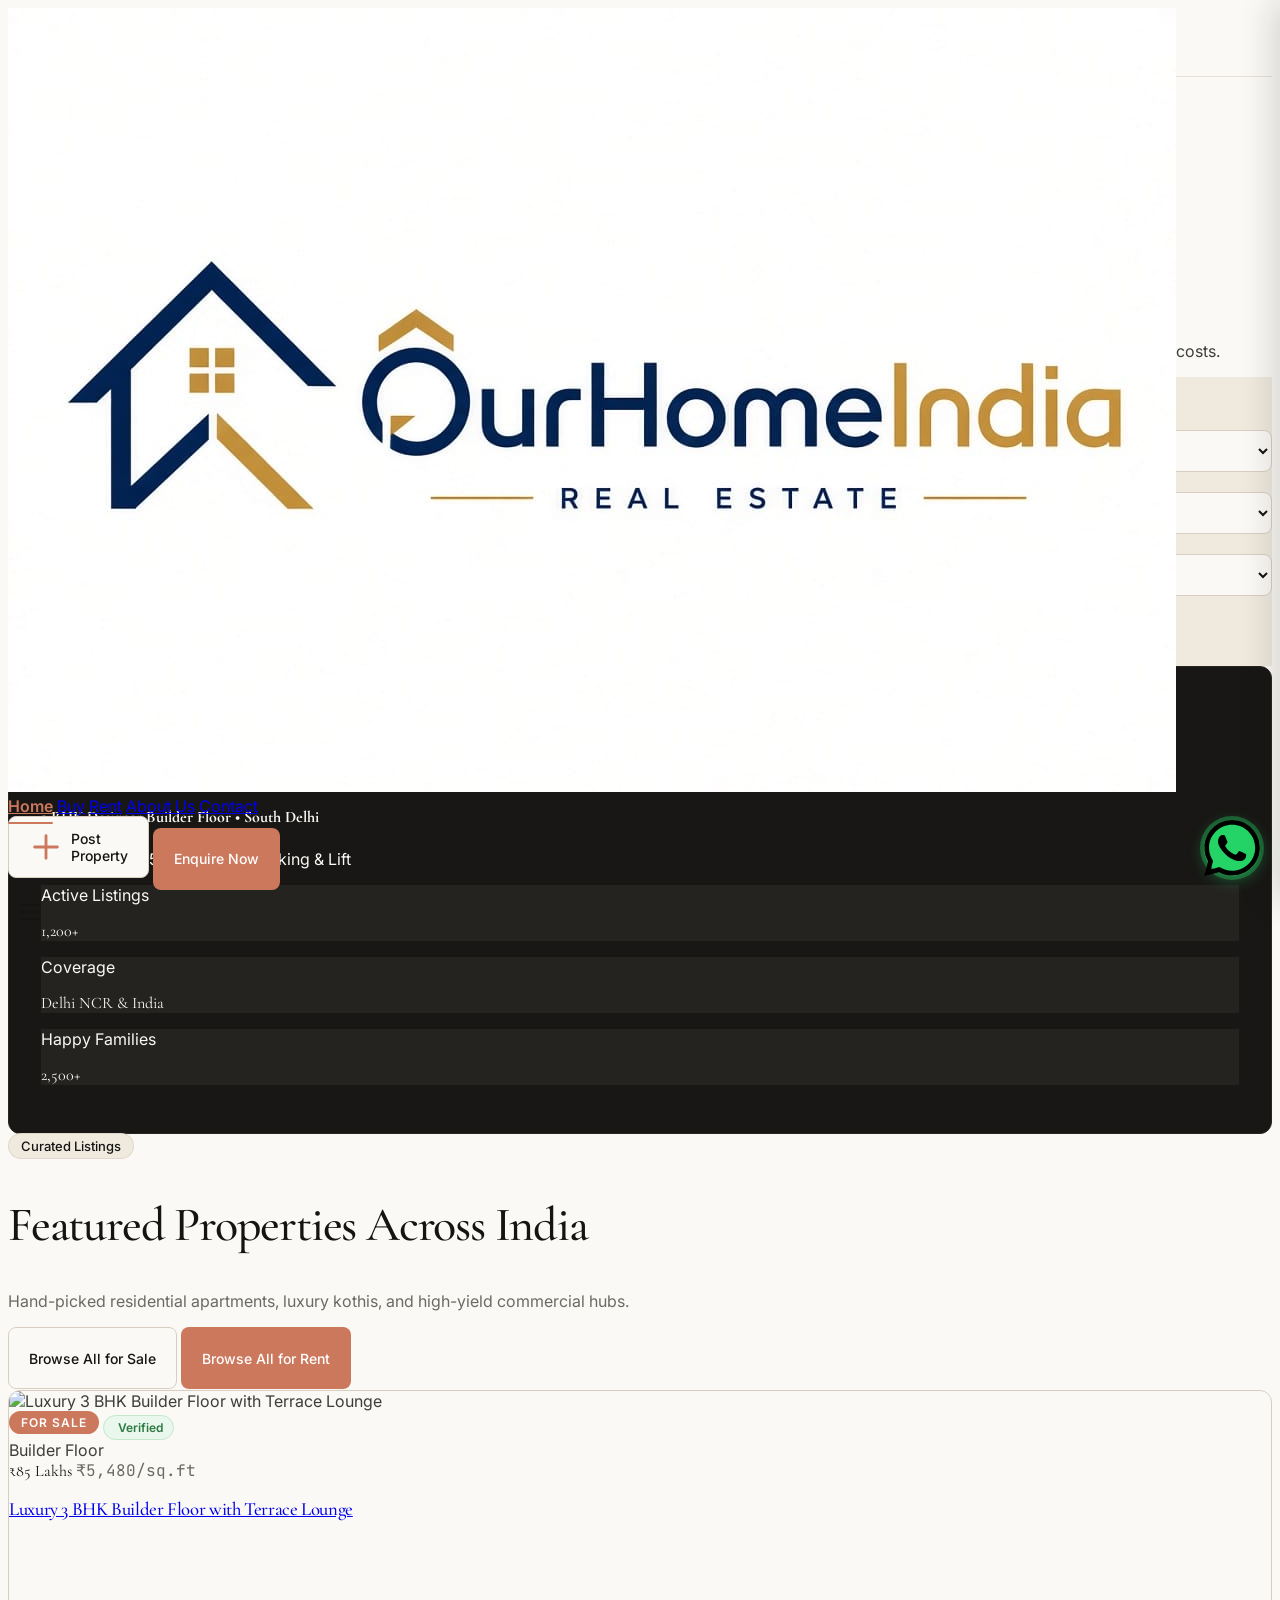
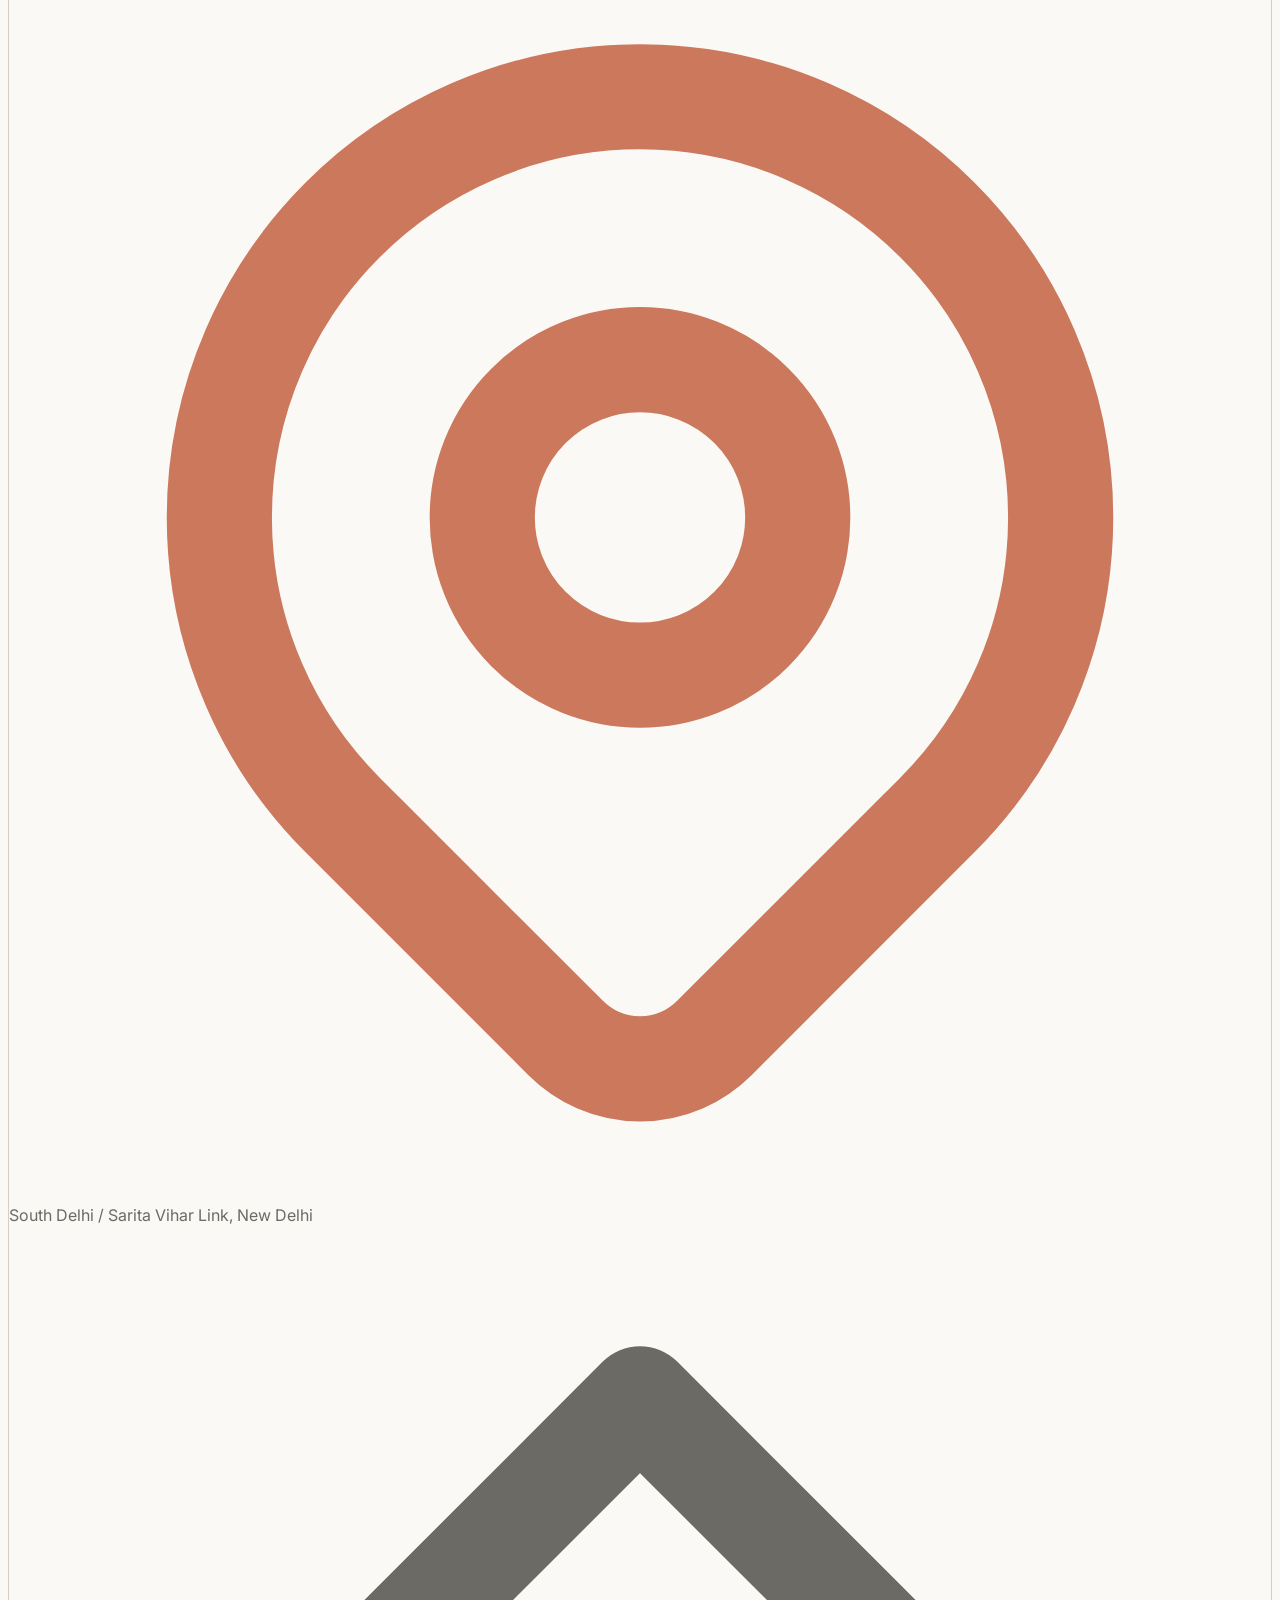
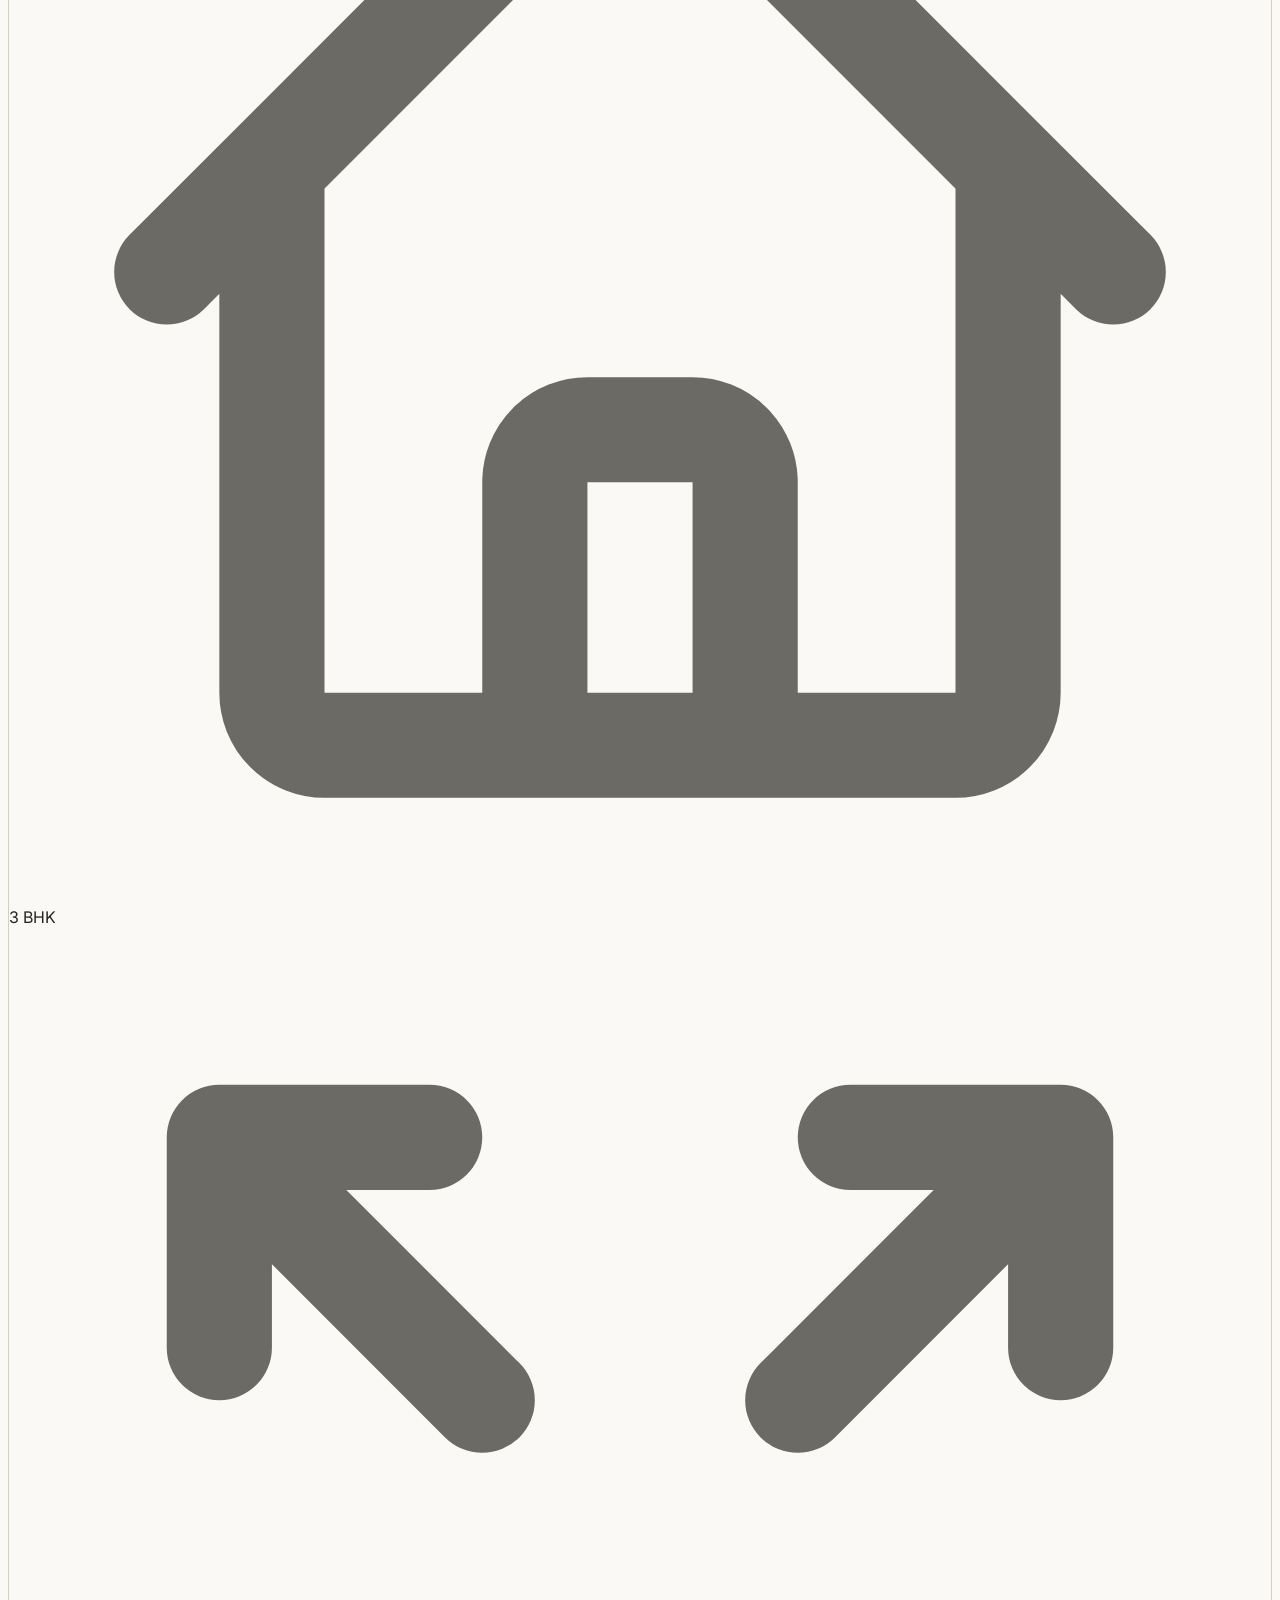
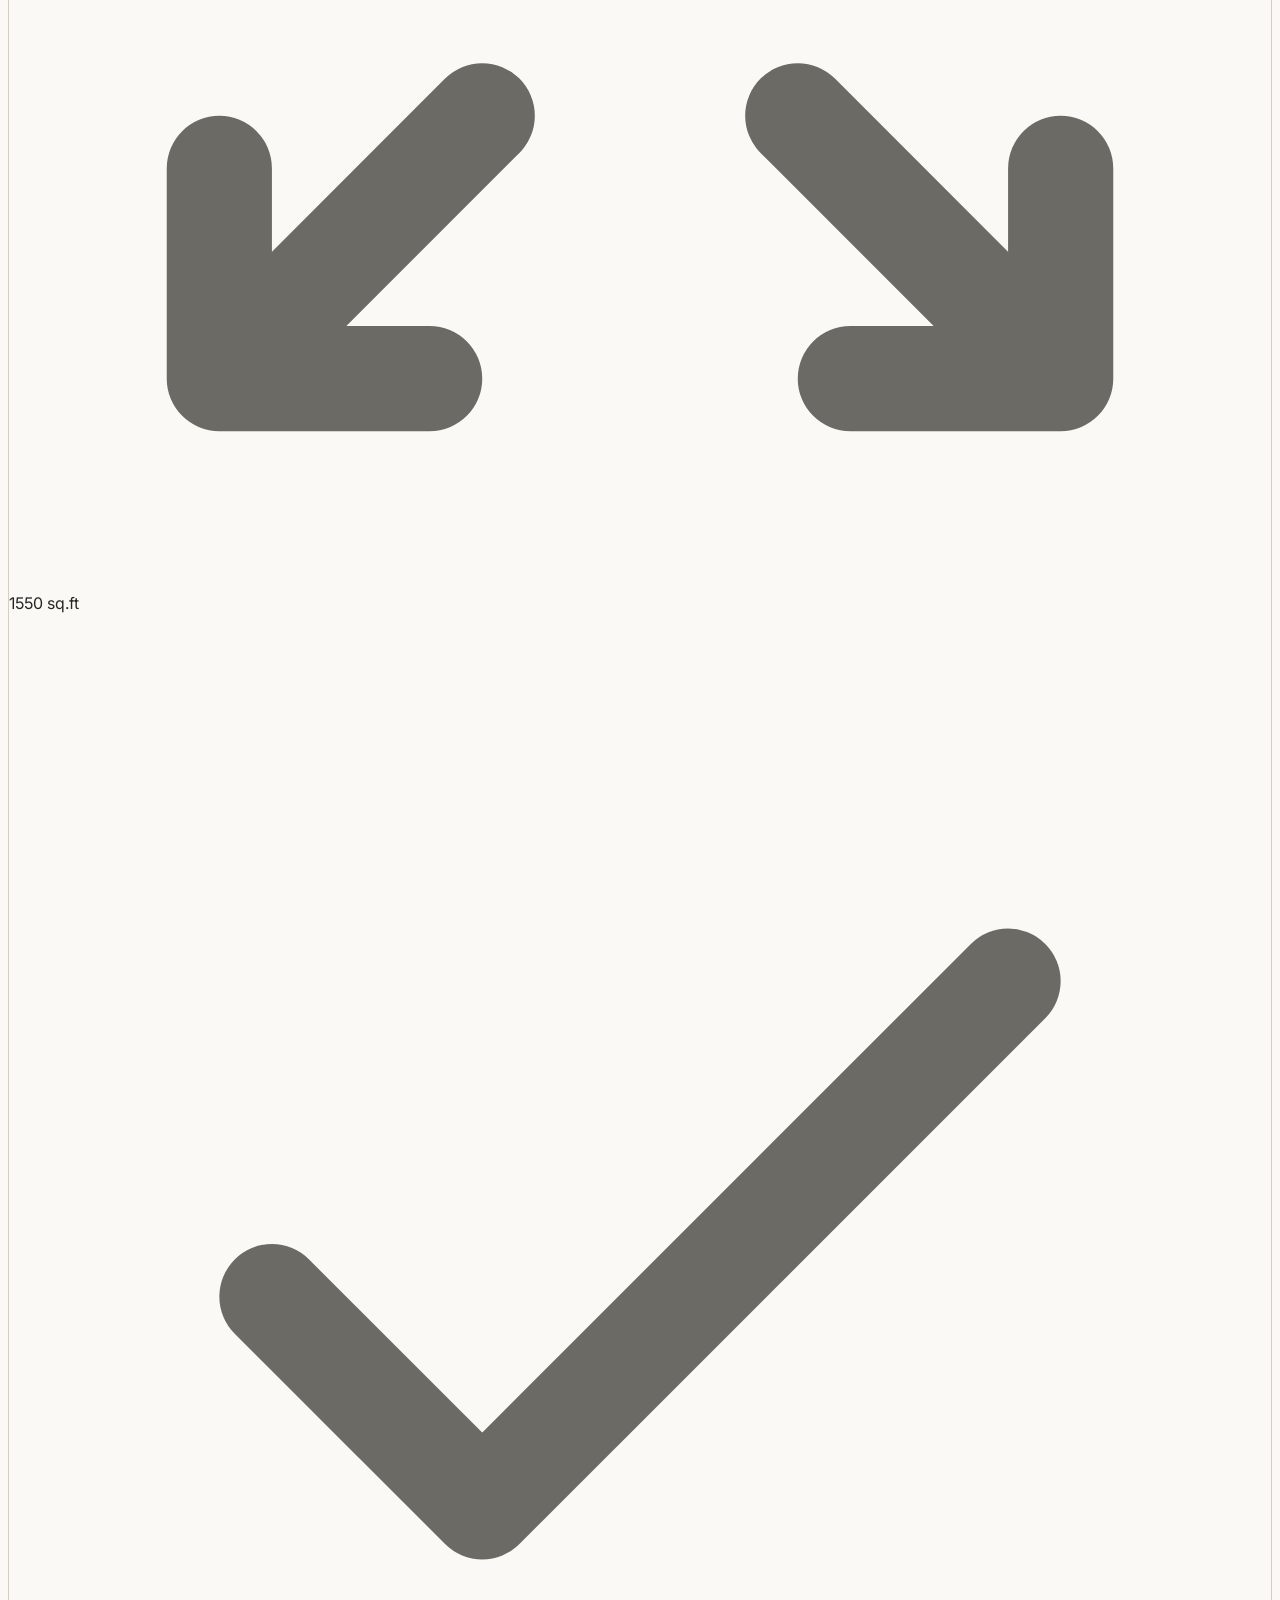
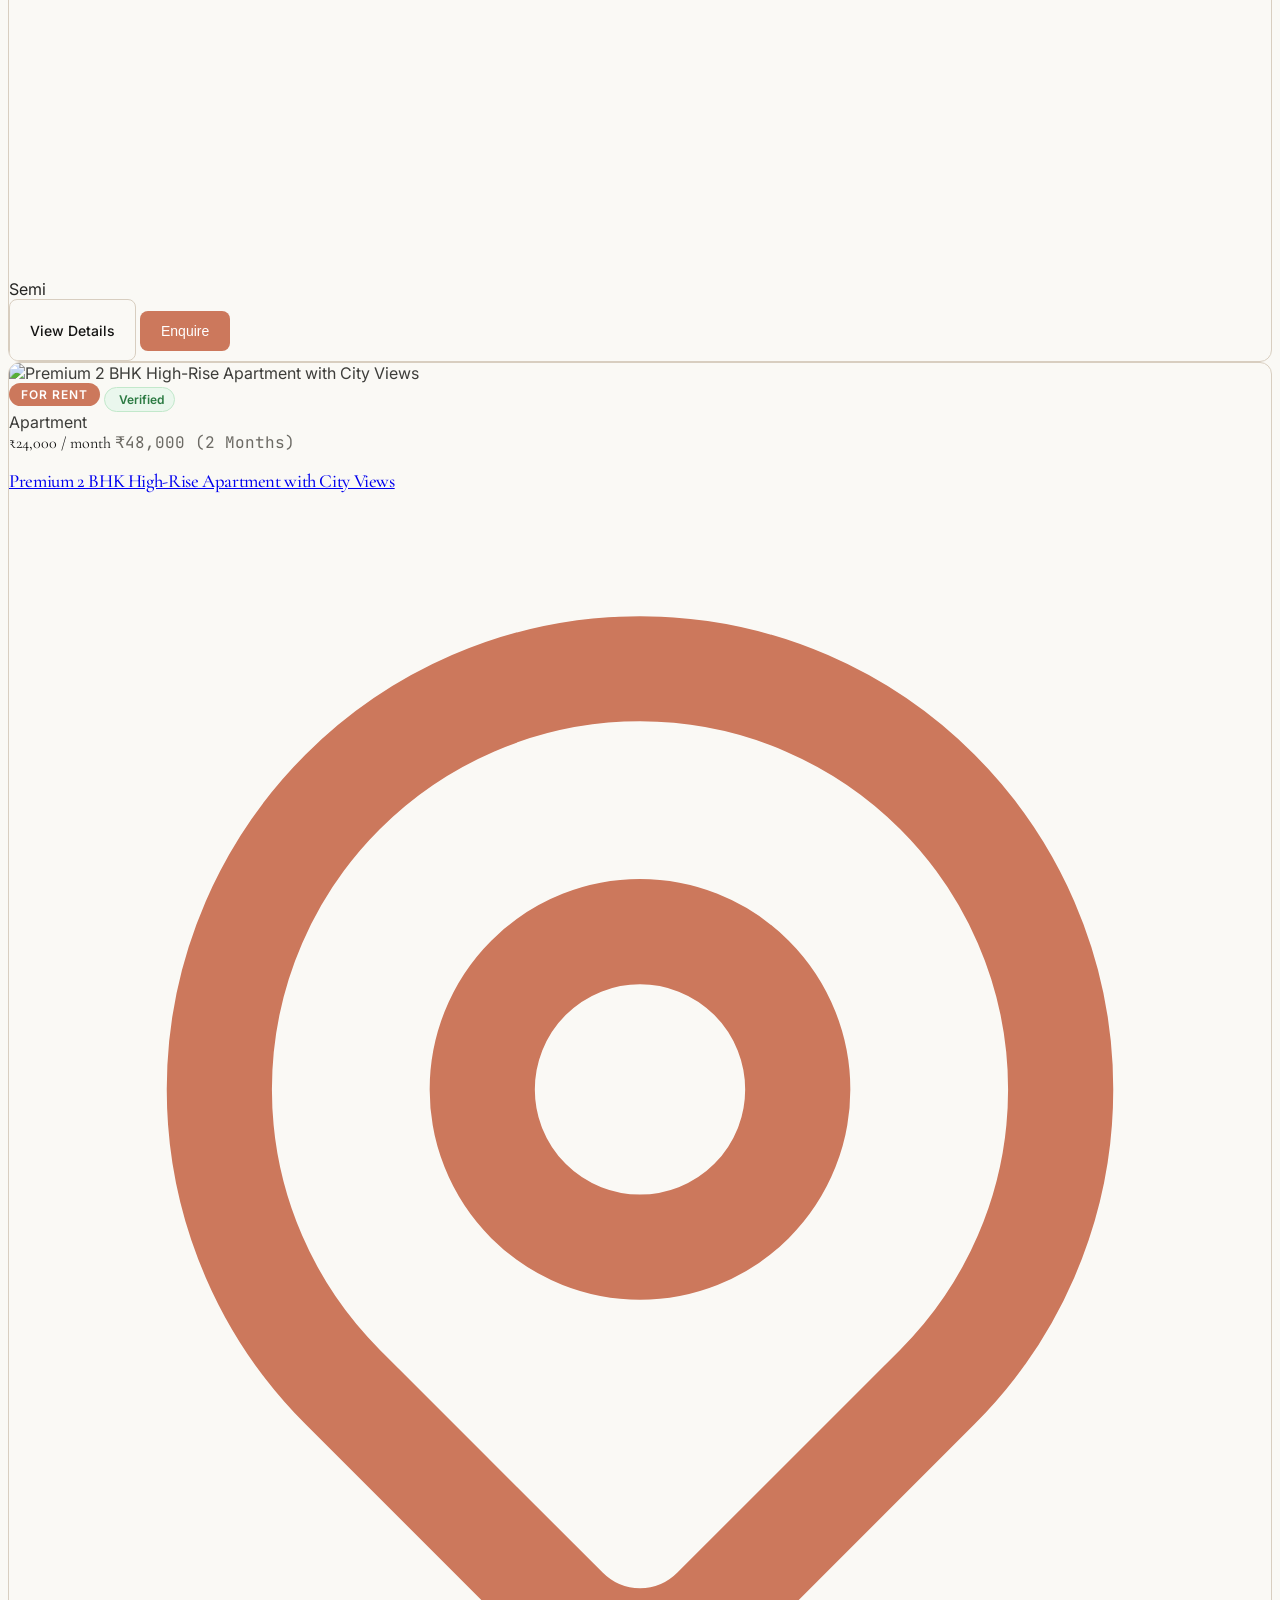
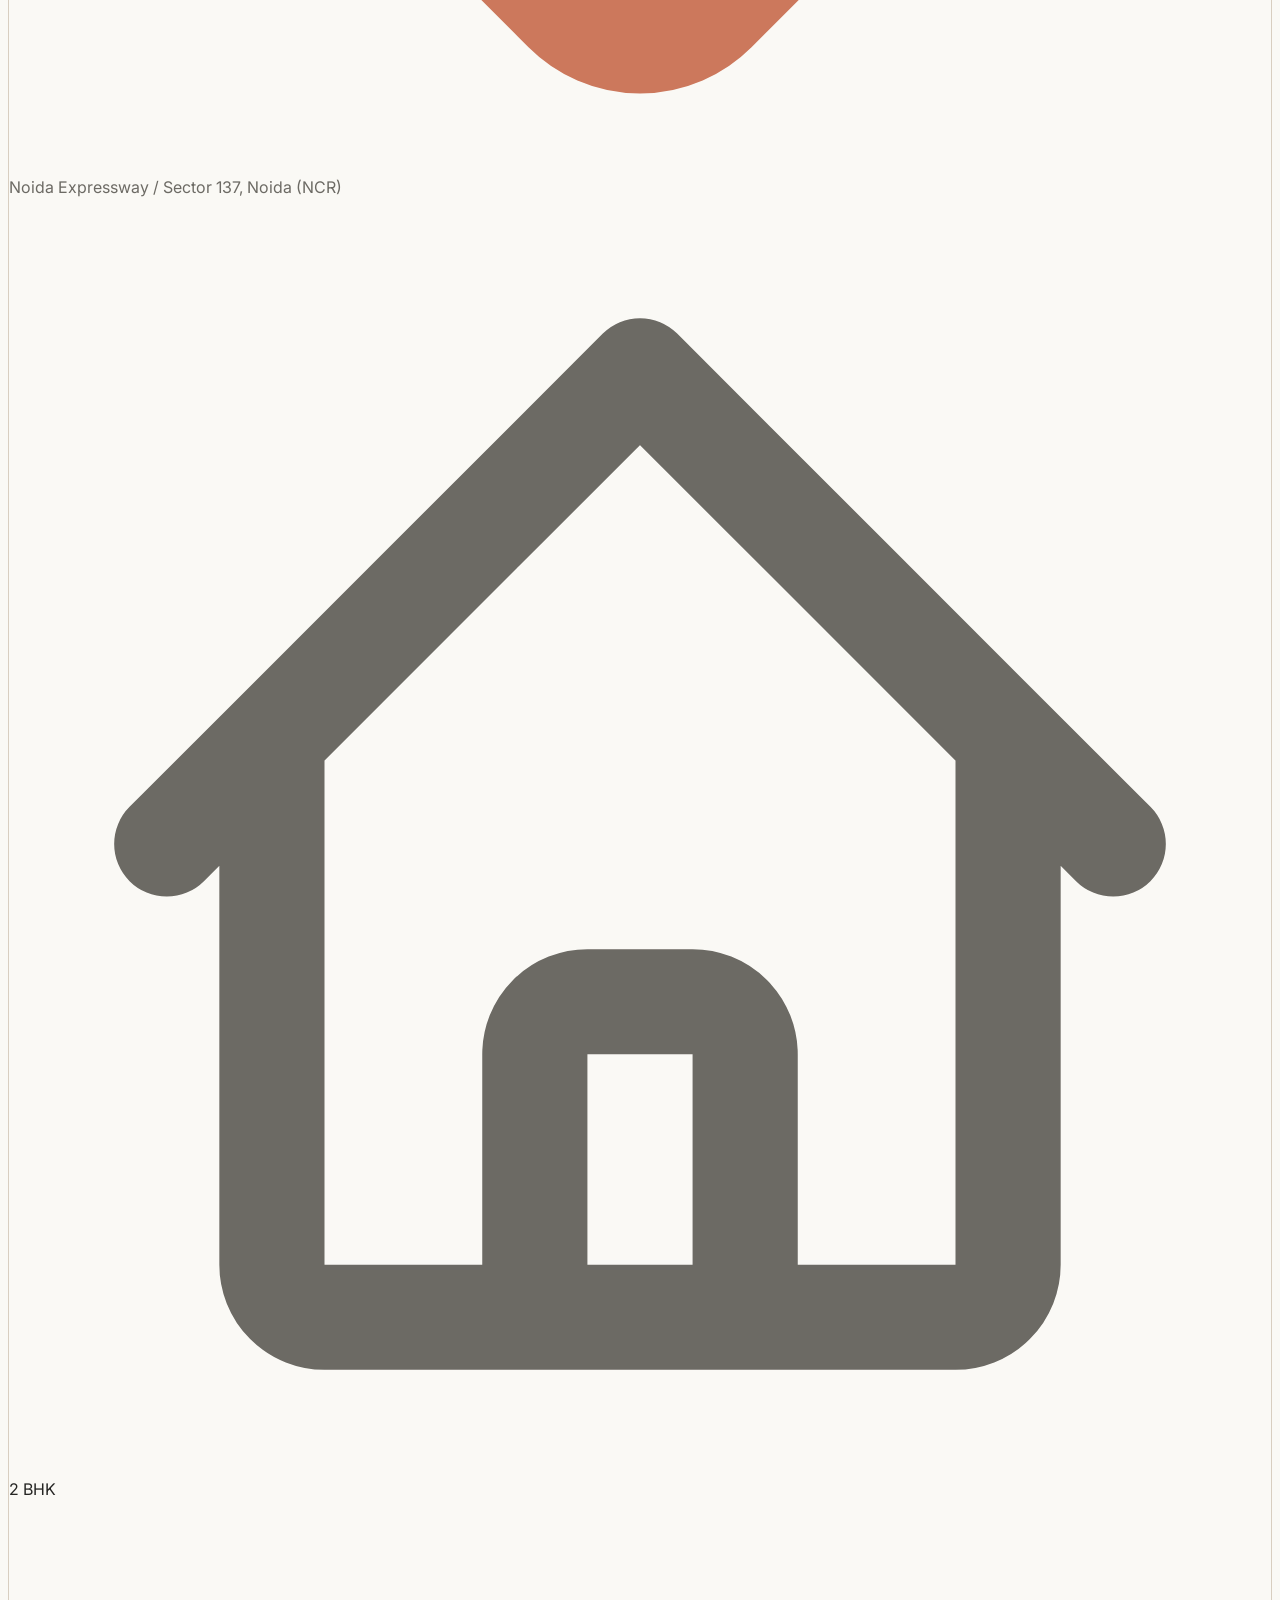
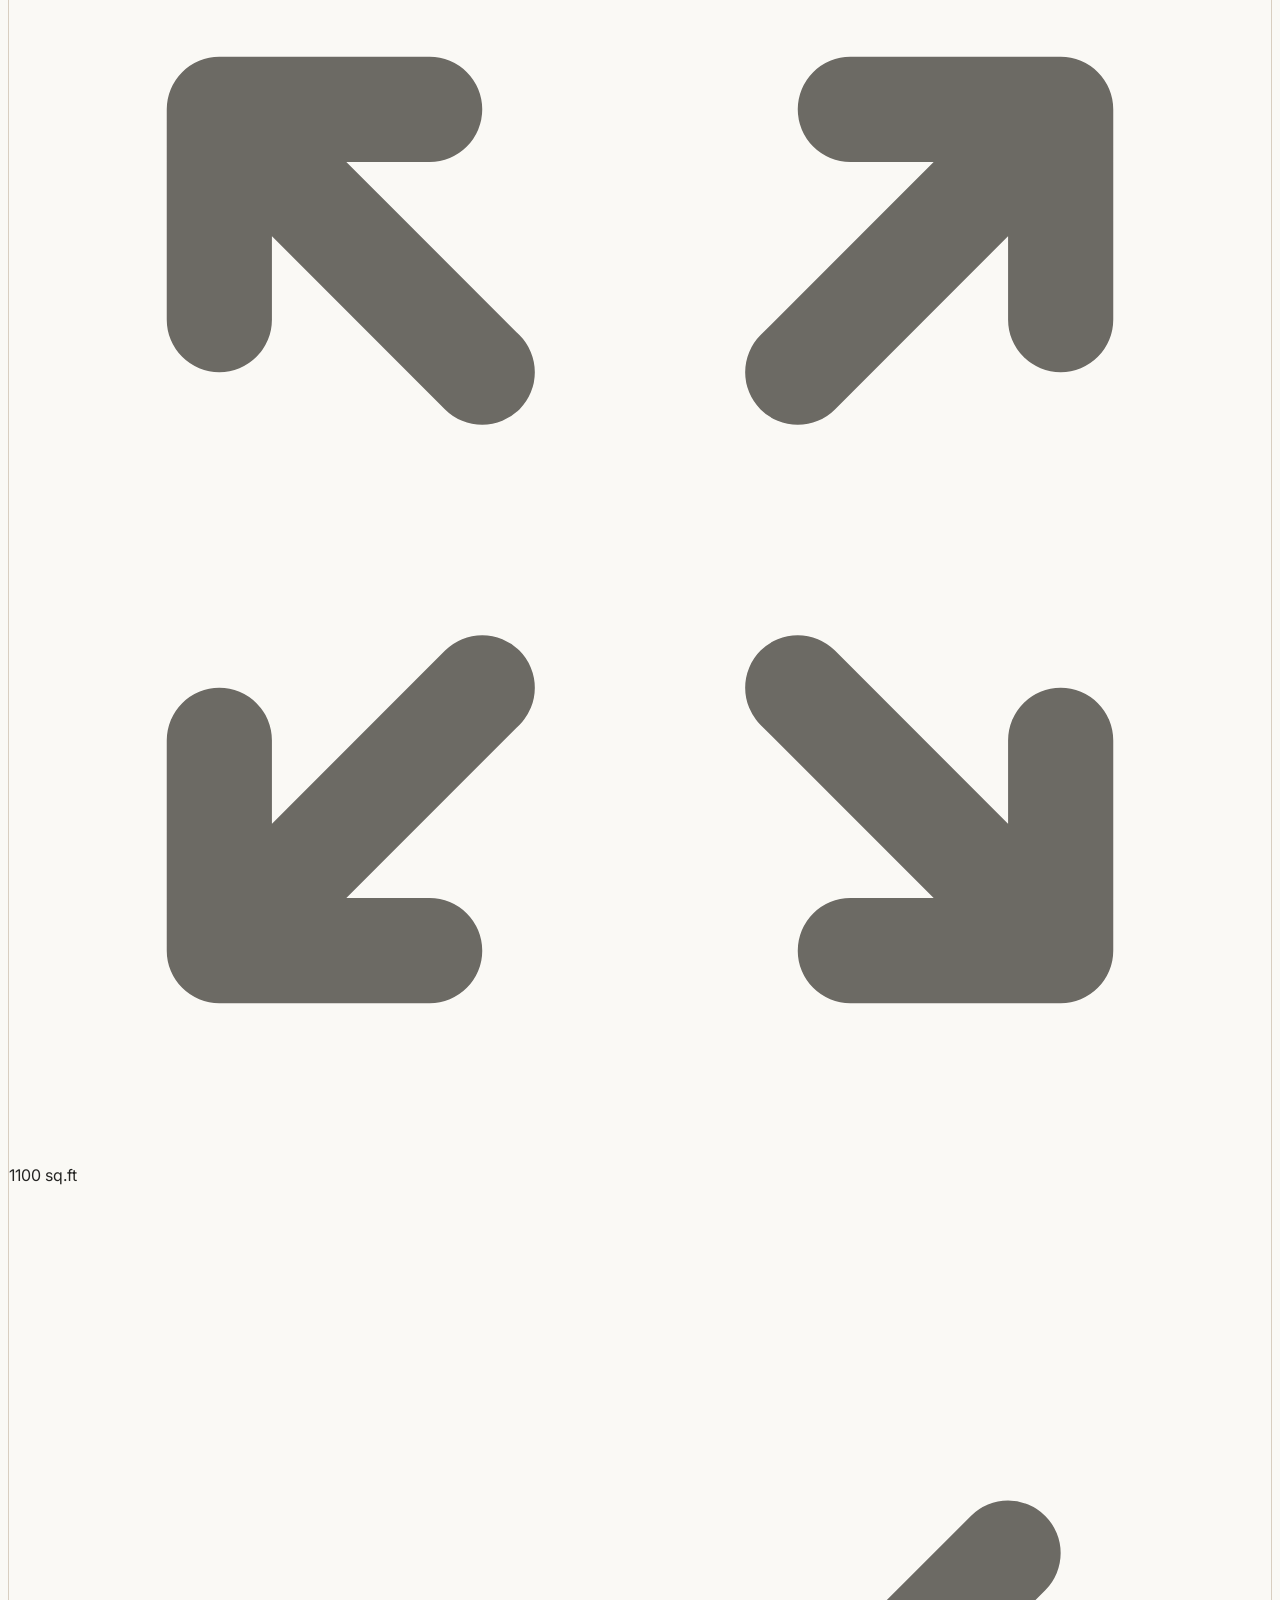
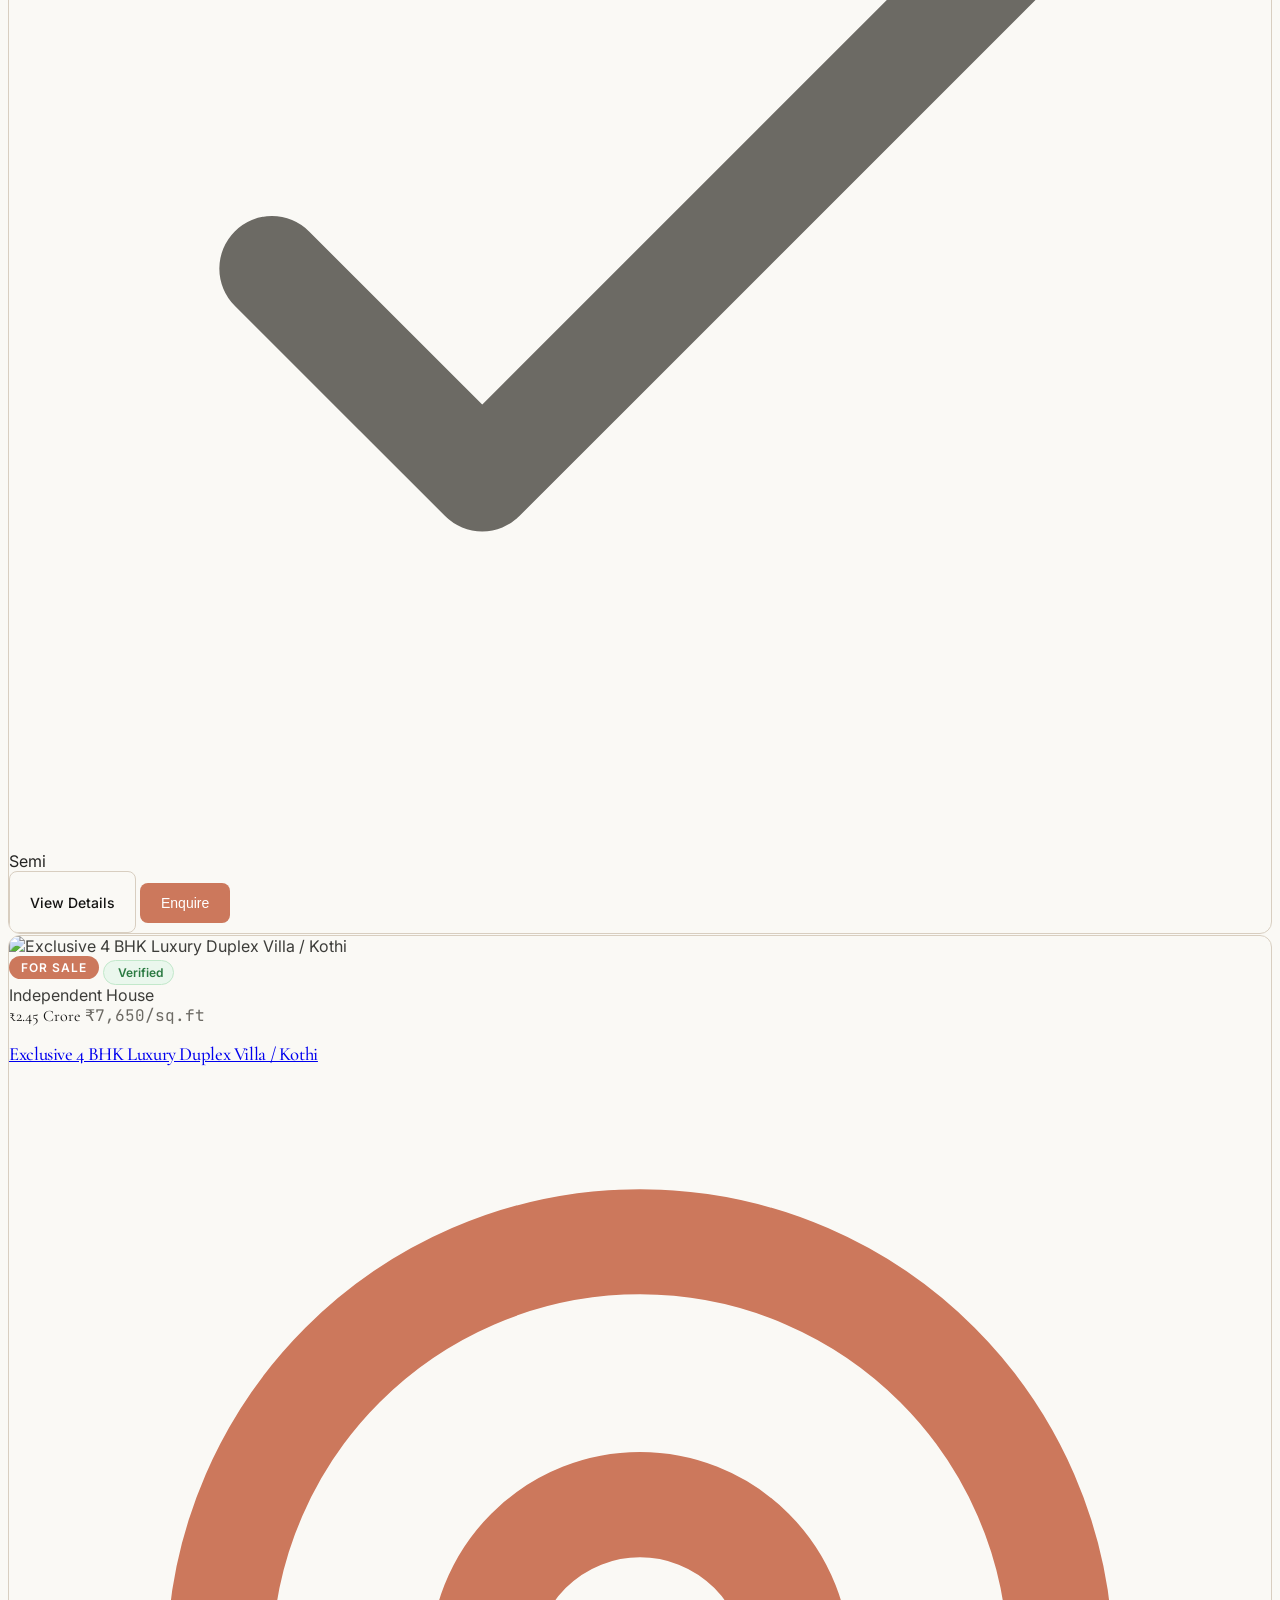
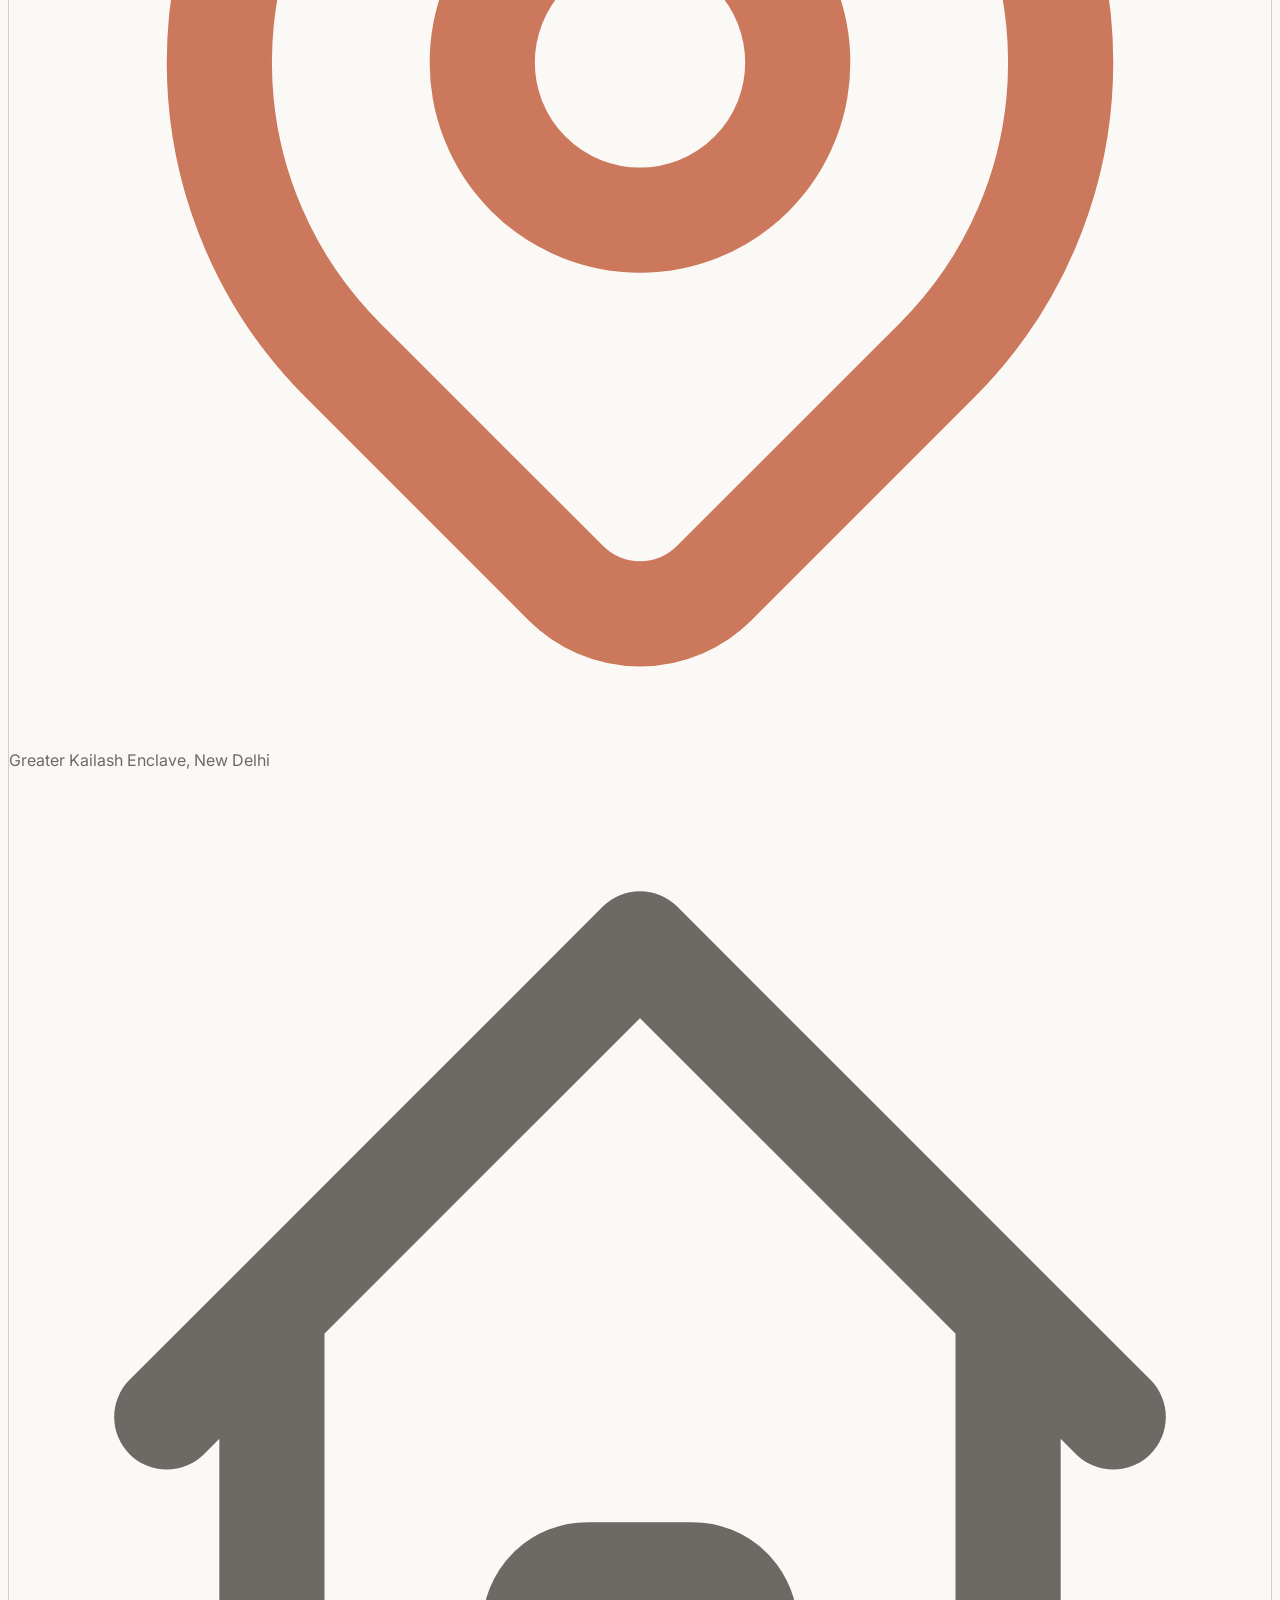
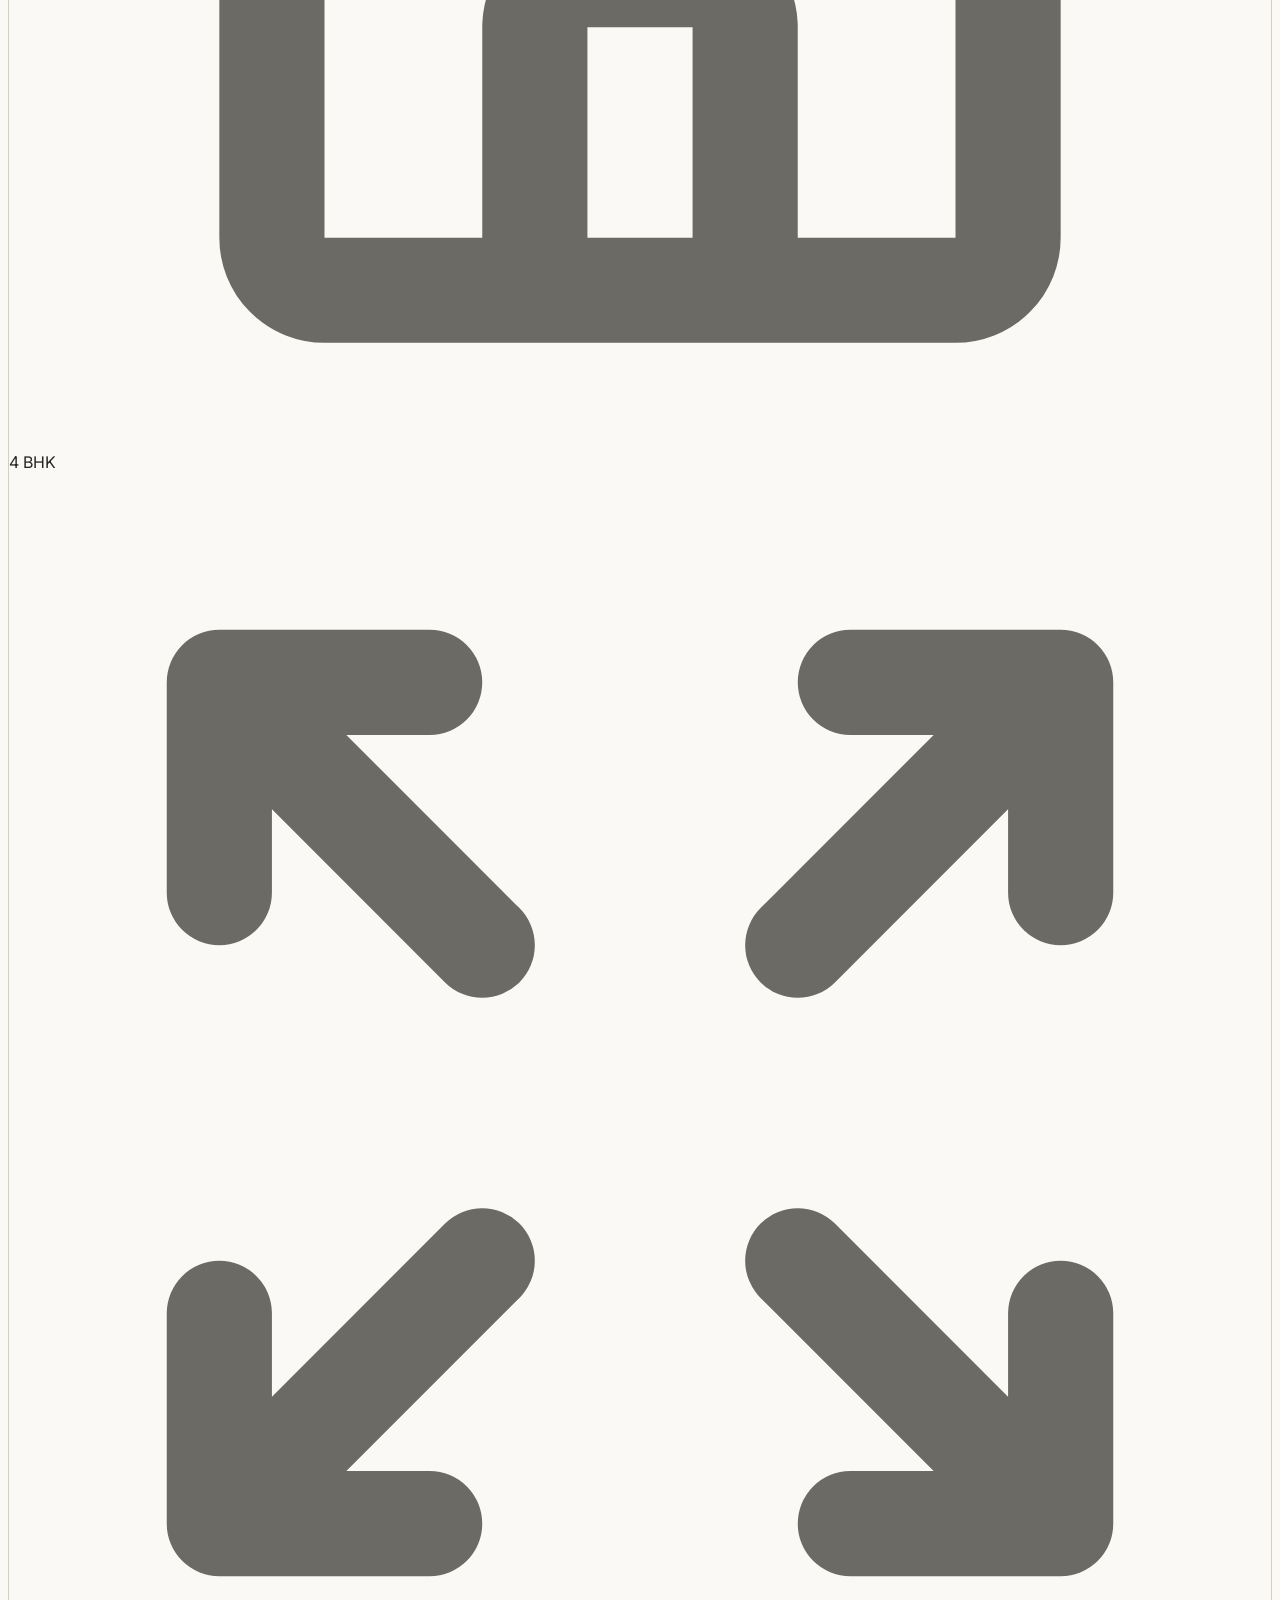
==== commit 1d6bfa04: "Add design documentation, feedback audit report, and website prompt for OurHomeIndia project - Creat" ====
--- a/index.html
+++ b/index.html
@@ -22,22 +22,18 @@
   <header class="top-nav">
     <div class="max-w-7xl mx-auto px-4 sm:px-6 lg:px-8 h-full flex items-center justify-between">
       
-      <!-- Brand Logo -->
-      <a href="index.html" class="flex items-center gap-2.5 text-ink group">
-        <img src="images/logo.jpeg" alt="OurHomeIndia Logo" class="h-9 sm:h-10 w-auto object-contain rounded-md transition-transform duration-200 group-hover:scale-105">
-        <div class="flex flex-col">
-          <span class="font-display text-2xl font-semibold tracking-tight text-ink leading-tight">OurHome<span class="text-coral">India</span></span>
-          <span class="text-[10px] tracking-wider uppercase text-muted-custom font-mono -mt-0.5">Verified Properties • India</span>
-        </div>
+      <!-- Clean Brand Identity (Single Unified Logo Image) -->
+      <a href="index.html" class="flex items-center group navbar-brand">
+        <img src="images/logo.jpeg" alt="OurHomeIndia Real Estate" class="h-9 sm:h-11 w-auto object-contain rounded-md transition-transform duration-200 group-hover:scale-102">
       </a>
 
-      <!-- Desktop Navigation Links -->
+      <!-- Desktop Navigation Links with Active State Indicator -->
       <nav class="hidden md:flex items-center gap-7 text-sm font-medium text-body-strong">
-        <a href="index.html" class="text-coral font-semibold">Home</a>
-        <a href="buy.html" class="hover:text-coral transition-colors">Buy</a>
-        <a href="rent.html" class="hover:text-coral transition-colors">Rent</a>
-        <a href="about.html" class="hover:text-coral transition-colors">About Us</a>
-        <a href="contact.html" class="hover:text-coral transition-colors">Contact</a>
+        <a href="index.html" class="nav-link active">Home</a>
+        <a href="buy.html" class="nav-link hover:text-coral transition-colors">Buy</a>
+        <a href="rent.html" class="nav-link hover:text-coral transition-colors">Rent</a>
+        <a href="about.html" class="nav-link hover:text-coral transition-colors">About Us</a>
+        <a href="contact.html" class="nav-link hover:text-coral transition-colors">Contact</a>
       </nav>
 
       <!-- CTA Actions -->
@@ -51,7 +47,7 @@
         </a>
       </div>
 
-      <!-- Animated Hamburger Button (Mobile) -->
+      <!-- Animated Hamburger Button (Mobile - min 44x44px touch target) -->
       <button id="mobile-menu-btn" class="hamburger-btn md:hidden" aria-label="Toggle navigation menu" aria-expanded="false">
         <span class="hamburger-line"></span>
         <span class="hamburger-line"></span>
@@ -66,14 +62,10 @@
   <!-- Slide-Over Mobile Navigation Panel -->
   <div id="mobile-panel" class="mobile-panel md:hidden">
     <div class="flex items-center justify-between pb-5 border-b border-hairline">
-      <div class="flex items-center gap-2">
+      <a href="index.html" class="flex items-center">
         <img src="images/logo.jpeg" alt="OurHomeIndia Logo" class="h-8 w-auto object-contain rounded-md">
-        <div class="flex flex-col">
-          <span class="font-display text-xl font-semibold text-ink leading-tight">OurHome<span class="text-coral">India</span></span>
-          <span class="text-[9px] tracking-wider uppercase text-muted-custom font-mono">Verified Properties • India</span>
-        </div>
-      </div>
-      <button id="mobile-drawer-close" class="p-2 text-muted-custom hover:text-ink rounded-lg hover:bg-surface-card" aria-label="Close Menu">
+      </a>
+      <button id="mobile-drawer-close" class="drawer-close-btn text-muted-custom hover:text-ink hover:bg-surface-card" aria-label="Close Menu">
         <svg class="w-6 h-6" fill="none" stroke="currentColor" viewBox="0 0 24 24"><path stroke-linecap="round" stroke-linejoin="round" stroke-width="2" d="M6 18L18 6M6 6l12 12"></path></svg>
       </button>
     </div>
@@ -95,14 +87,14 @@
         Talk to Property Advisor
       </a>
       <div class="text-center pt-2 text-[11px] text-muted-custom font-mono">
-        New Delhi, India • contact@ourhomeindia.com
+        <a href="mailto:contact@ourhomeindia.com" class="hover:text-coral">contact@ourhomeindia.com</a>
       </div>
     </div>
   </div>
 
   <main class="flex-1">
 
-    <!-- HERO SECTION (Editorial Warm Canvas + 6/6 Split Rhythm) -->
+    <!-- HERO SECTION (Editorial Warm Canvas + Stacked Responsive Badges) -->
     <section class="py-12 lg:py-20 border-b border-hairline bg-canvas relative overflow-hidden">
       <div class="max-w-7xl mx-auto px-4 sm:px-6 lg:px-8">
         
@@ -111,9 +103,10 @@
           <!-- Left Column: Editorial Headline & Search -->
           <div class="lg:col-span-7 space-y-6 scroll-reveal">
             
-            <div class="inline-flex items-center gap-2">
-              <span class="badge-coral">India's Trusted Property Platform</span>
-              <span class="text-xs text-muted-custom font-medium">1,200+ Verified Homes, Builder Floors &amp; Commercial Spaces</span>
+            <!-- Stack badges on small screens to prevent awkward wrapping -->
+            <div class="flex flex-col sm:flex-row sm:items-center gap-2">
+              <span class="badge-coral self-start">India's Trusted Property Platform</span>
+              <span class="text-xs text-muted-custom font-medium">1,200+ Verified Homes &amp; Commercial Units</span>
             </div>
 
             <h1 class="display-xl text-ink">
@@ -125,7 +118,7 @@
             </p>
 
             <!-- Search Console Card -->
-            <div class="bg-surface-card border border-hairline rounded-xl p-5 sm:p-6 shadow-sm">
+            <div class="bg-surface-card border border-hairline-strong rounded-xl p-5 sm:p-6 shadow-sm">
               
               <!-- Purpose Tabs (Buy / Rent) -->
               <div class="flex items-center gap-2 pb-4 mb-4 border-b border-hairline">
@@ -137,7 +130,7 @@
                 </button>
               </div>
 
-              <!-- Search Filters Grid -->
+              <!-- Search Filters Grid with elevated border contrast -->
               <form id="hero-search-form" onsubmit="handleHeroSearch(event)" class="space-y-4">
                 <input type="hidden" id="hero-search-purpose" value="buy">
 
@@ -145,7 +138,7 @@
                   <!-- City / Location Selector -->
                   <div>
                     <label class="block text-xs font-medium text-body-strong mb-1">City / Region</label>
-                    <select id="hero-locality" class="form-input text-xs">
+                    <select id="hero-locality" class="form-input text-xs font-medium">
                       <option value="all">All Locations (Delhi NCR &amp; India)</option>
                       <option value="South Delhi">South Delhi / GK / Sarita Vihar</option>
                       <option value="Noida">Noida / Expressway</option>
@@ -158,7 +151,7 @@
                   <!-- Property Type -->
                   <div>
                     <label class="block text-xs font-medium text-body-strong mb-1">Property Type</label>
-                    <select id="hero-type" class="form-input text-xs">
+                    <select id="hero-type" class="form-input text-xs font-medium">
                       <option value="all">All Property Types</option>
                       <option value="Builder Floor">Builder Floor</option>
                       <option value="Apartment">Apartment / High-Rise Flat</option>
@@ -170,7 +163,7 @@
                   <!-- Budget -->
                   <div>
                     <label class="block text-xs font-medium text-body-strong mb-1">Budget Range</label>
-                    <select id="hero-budget" class="form-input text-xs">
+                    <select id="hero-budget" class="form-input text-xs font-medium">
                       <option value="all">Any Budget</option>
                       <option value="under-25k">Under ₹25,000 / mo (Rent)</option>
                       <option value="under-50L">Under ₹50 Lakhs (Buy)</option>
@@ -231,8 +224,8 @@
                   <p class="font-display text-lg text-white font-semibold mt-0.5">1,200+</p>
                 </div>
                 <div class="bg-surface-dark-elevated p-2.5 rounded-lg border border-stone-800">
-                  <p class="text-stone-400 text-[11px]">Cities Covered</p>
-                  <p class="font-display text-lg text-white font-semibold mt-0.5">Delhi NCR &amp; Pan-India</p>
+                  <p class="text-stone-400 text-[11px]">Coverage</p>
+                  <p class="font-display text-lg text-white font-semibold mt-0.5">Delhi NCR &amp; India</p>
                 </div>
                 <div class="bg-surface-dark-elevated p-2.5 rounded-lg border border-stone-800">
                   <p class="text-stone-400 text-[11px]">Happy Families</p>
@@ -473,40 +466,36 @@
   </main>
 
 
-  <!-- FOOTER (Dark Navy #181715) -->
+  <!-- FOOTER (Dark Navy with responsive collapsible/stacked layout) -->
   <footer class="bg-surface-dark text-on-dark-soft border-t border-stone-800 pt-16 pb-12">
     <div class="max-w-7xl mx-auto px-4 sm:px-6 lg:px-8">
       
-      <div class="grid grid-cols-1 md:grid-cols-2 lg:grid-cols-5 gap-10 pb-12 border-b border-stone-800">
+      <div class="grid grid-cols-1 sm:grid-cols-2 lg:grid-cols-5 gap-8 sm:gap-10 pb-12 border-b border-stone-800">
         
         <!-- Brand & Bio -->
-        <div class="lg:col-span-2 space-y-4">
-          <div class="flex items-center gap-3">
-            <div class="bg-white/95 p-1 rounded-lg inline-block shadow-sm">
+        <div class="sm:col-span-2 space-y-4">
+          <a href="index.html" class="flex items-center">
+            <div class="bg-white/95 p-1.5 rounded-lg inline-block shadow-sm">
               <img src="images/logo.jpeg" alt="OurHomeIndia Logo" class="h-8 w-auto object-contain">
             </div>
-            <div class="flex flex-col">
-              <span class="font-display text-2xl font-semibold text-white leading-tight">OurHome<span class="text-coral">India</span></span>
-              <span class="text-[10px] tracking-wider uppercase text-stone-400 font-mono -mt-0.5">Verified Properties • India</span>
-            </div>
-          </div>
+          </a>
 
           <p class="text-xs text-on-dark-soft leading-relaxed max-w-sm">
             OurHomeIndia is a premier pan-India real estate discovery and listing platform. Delivering trusted guidance on buying, selling, and renting verified residential and commercial properties.
           </p>
 
-          <div class="text-xs space-y-1.5 pt-2 text-stone-300">
+          <div class="text-xs space-y-2 pt-2 text-stone-300">
+            <p class="flex items-start gap-2">
+              <svg class="w-4 h-4 text-coral shrink-0 mt-0.5" fill="none" stroke="currentColor" viewBox="0 0 24 24"><path stroke-linecap="round" stroke-linejoin="round" stroke-width="2" d="M17.657 16.657L13.414 20.9a1.998 1.998 0 01-2.827 0l-4.244-4.243a8 8 0 1111.314 0z"></path></svg>
+              <span>Corporate Office: Jaitpur Main Road, New Delhi 110044, India</span>
+            </p>
             <p class="flex items-center gap-2">
-              <svg class="w-4 h-4 text-coral" fill="none" stroke="currentColor" viewBox="0 0 24 24"><path stroke-linecap="round" stroke-linejoin="round" stroke-width="2" d="M17.657 16.657L13.414 20.9a1.998 1.998 0 01-2.827 0l-4.244-4.243a8 8 0 1111.314 0z"></path></svg>
-              Corporate Office: Jaitpur Main Road, New Delhi 110044, India
+              <svg class="w-4 h-4 text-coral shrink-0" fill="none" stroke="currentColor" viewBox="0 0 24 24"><path stroke-linecap="round" stroke-linejoin="round" stroke-width="2" d="M3 8l7.89 5.26a2 2 0 002.22 0L21 8M5 19h14a2 2 0 002-2V7a2 2 0 00-2-2H5a2 2 0 00-2 2v10a2 2 0 002 2z"></path></svg>
+              <a href="mailto:contact@ourhomeindia.com" class="hover:text-coral transition-colors">contact@ourhomeindia.com</a>
             </p>
             <p class="flex items-center gap-2">
-              <svg class="w-4 h-4 text-coral" fill="none" stroke="currentColor" viewBox="0 0 24 24"><path stroke-linecap="round" stroke-linejoin="round" stroke-width="2" d="M3 8l7.89 5.26a2 2 0 002.22 0L21 8M5 19h14a2 2 0 002-2V7a2 2 0 00-2-2H5a2 2 0 00-2 2v10a2 2 0 002 2z"></path></svg>
-              contact@ourhomeindia.com
-            </p>
-            <p class="flex items-center gap-2">
-              <svg class="w-4 h-4 text-coral" fill="none" stroke="currentColor" viewBox="0 0 24 24"><path stroke-linecap="round" stroke-linejoin="round" stroke-width="2" d="M3 5a2 2 0 012-2h3.28a1 1 0 01.948.684l1.498 4.493a1 1 0 01-.502 1.21l-2.257 1.13a11.042 11.042 0 005.516 5.516l1.13-2.257a1 1 0 011.21-.502l4.493 1.498a1 1 0 01.684.949V19a2 2 0 01-2 2h-1C9.716 21 3 14.284 3 6V5z"></path></svg>
-              +91 98100 45678 / +91 98111 87654
+              <svg class="w-4 h-4 text-coral shrink-0" fill="none" stroke="currentColor" viewBox="0 0 24 24"><path stroke-linecap="round" stroke-linejoin="round" stroke-width="2" d="M3 5a2 2 0 012-2h3.28a1 1 0 01.948.684l1.498 4.493a1 1 0 01-.502 1.21l-2.257 1.13a11.042 11.042 0 005.516 5.516l1.13-2.257a1 1 0 011.21-.502l4.493 1.498a1 1 0 01.684.949V19a2 2 0 01-2 2h-1C9.716 21 3 14.284 3 6V5z"></path></svg>
+              <a href="tel:+919810045678" class="hover:text-coral transition-colors">+91 98100 45678</a> / <a href="tel:+919811187654" class="hover:text-coral transition-colors">+91 98111 87654</a>
             </p>
           </div>
         </div>
@@ -535,7 +524,7 @@
         </div>
 
         <!-- Newsletter Signup -->
-        <div>
+        <div class="sm:col-span-2 lg:col-span-1">
           <h4 class="text-xs uppercase tracking-wider text-white font-semibold mb-4">Property Alerts</h4>
           <p class="text-xs text-on-dark-soft mb-3">Get new verified listings across top cities delivered directly to your email.</p>
           
@@ -567,7 +556,7 @@
     </div>
   </footer>
 
-  <!-- FLOATING WHATSAPP BUTTON -->
+  <!-- FLOATING WHATSAPP BUTTON (With explicit safe margins) -->
   <a 
     href="https://wa.me/919810045678?text=Hello%20OurHomeIndia%2C%20I%20am%20interested%20in%20verified%20properties%20in%20India." 
     target="_blank" 
--- a/css/styles.css
+++ b/css/styles.css
@@ -18,6 +18,7 @@
   --color-primary-active: #a9583e;
   --color-primary-disabled: #e6dfd8;
   --color-hairline: #e6dfd8;
+  --color-hairline-strong: #d8cec0;
   --color-hairline-soft: #ebe6df;
   --color-ink: #141413;
   --color-body-strong: #252523;
@@ -29,7 +30,7 @@
   --color-on-dark-soft: #a09d96;
   --color-accent-amber: #e8a55a;
   --color-accent-teal: #5db8a6;
-  --color-success: #5db872;
+  --color-success: #2b7a42;
   --color-warning: #d4a017;
   --color-error: #c64545;
 
@@ -123,6 +124,7 @@
 .text-on-dark-soft { color: var(--color-on-dark-soft); }
 
 .border-hairline { border-color: var(--color-hairline); }
+.border-hairline-strong { border-color: var(--color-hairline-strong); }
 .border-hairline-soft { border-color: var(--color-hairline-soft); }
 
 /* Buttons as per design.md */
@@ -164,7 +166,7 @@
   padding: 0.625rem 1.25rem;
   min-height: 2.5rem;
   border-radius: 0.5rem;
-  border: 1px solid var(--color-hairline);
+  border: 1px solid var(--color-hairline-strong);
   transition: all 0.2s cubic-bezier(0.16, 1, 0.3, 1);
   display: inline-flex;
   align-items: center;
@@ -176,7 +178,7 @@
 
 .btn-secondary:hover {
   background-color: var(--color-surface-soft);
-  border-color: #d8cfc4;
+  border-color: #c9bea9;
   transform: translateY(-1px);
   box-shadow: 0 4px 12px rgba(20, 20, 19, 0.04);
 }
@@ -213,26 +215,26 @@
   background-color: var(--color-surface-card);
   border-radius: 0.75rem;
   padding: 2rem;
-  border: 1px solid rgba(230, 223, 216, 0.7);
+  border: 1px solid rgba(216, 206, 192, 0.85);
   transition: transform 0.3s cubic-bezier(0.16, 1, 0.3, 1), box-shadow 0.3s ease, border-color 0.3s ease;
 }
 
 .feature-card:hover {
   transform: translateY(-3px);
-  border-color: #d6ccbf;
+  border-color: #cfc2b3;
   box-shadow: 0 10px 25px -3px rgba(20, 20, 19, 0.07);
 }
 
 .property-card {
   background-color: var(--color-canvas);
   border-radius: 0.75rem;
-  border: 1px solid var(--color-hairline);
+  border: 1px solid var(--color-hairline-strong);
   overflow: hidden;
   transition: transform 0.3s cubic-bezier(0.16, 1, 0.3, 1), box-shadow 0.3s ease, border-color 0.3s ease;
 }
 
 .property-card:hover {
-  border-color: #cfc2b3;
+  border-color: #bfb2a0;
   transform: translateY(-4px);
   box-shadow: 0 12px 28px -4px rgba(20, 20, 19, 0.08);
 }
@@ -266,6 +268,7 @@
   display: inline-flex;
   align-items: center;
   gap: 0.375rem;
+  border: 1px solid rgba(216, 206, 192, 0.6);
 }
 
 .badge-coral {
@@ -294,15 +297,15 @@
   border: 1px solid #c2e8cb;
 }
 
-/* Form Inputs */
+/* Form Inputs with elevated contrast */
 .form-input {
   background-color: var(--color-canvas);
   color: var(--color-ink);
-  font-size: 0.9375rem;
+  font-size: 0.875rem;
   padding: 0.625rem 0.875rem;
   min-height: 2.625rem;
   border-radius: 0.5rem;
-  border: 1px solid var(--color-hairline);
+  border: 1.5px solid var(--color-hairline-strong);
   outline: none;
   transition: all 0.2s ease;
   width: 100%;
@@ -312,6 +315,44 @@
   border-color: var(--color-primary);
   background-color: #ffffff;
   box-shadow: 0 0 0 3px rgba(204, 120, 92, 0.16);
+}
+
+.form-input.is-invalid {
+  border-color: var(--color-error) !important;
+  background-color: #fff8f8;
+}
+
+.form-input.is-valid {
+  border-color: var(--color-success) !important;
+}
+
+/* Step Wizard Navigation */
+.step-indicator {
+  display: flex;
+  align-items: center;
+  justify-content: center;
+  width: 2rem;
+  height: 2rem;
+  border-radius: 9999px;
+  font-weight: 600;
+  font-size: 0.75rem;
+  border: 1.5px solid var(--color-hairline-strong);
+  background-color: var(--color-canvas);
+  color: var(--color-muted);
+  transition: all 0.25s ease;
+}
+
+.step-indicator.active {
+  background-color: var(--color-primary);
+  border-color: var(--color-primary);
+  color: #ffffff;
+  box-shadow: 0 2px 8px rgba(204, 120, 92, 0.35);
+}
+
+.step-indicator.completed {
+  background-color: #eaf7ed;
+  border-color: #2b7a42;
+  color: #2b7a42;
 }
 
 /* Sticky Nav Bar */
@@ -327,10 +368,34 @@
   transition: box-shadow 0.25s ease;
 }
 
-/* Animated Hamburger Menu Button */
+.nav-link {
+  position: relative;
+  padding: 0.25rem 0;
+  transition: color 0.2s ease;
+}
+
+.nav-link.active {
+  color: var(--color-primary);
+  font-weight: 600;
+}
+
+.nav-link.active::after {
+  content: '';
+  position: absolute;
+  bottom: -0.25rem;
+  left: 0;
+  right: 0;
+  height: 2px;
+  background-color: var(--color-primary);
+  border-radius: 2px;
+}
+
+/* Animated Hamburger Menu Button (44px min touch target) */
 .hamburger-btn {
   width: 2.75rem;
   height: 2.75rem;
+  min-width: 44px;
+  min-height: 44px;
   display: flex;
   flex-direction: column;
   justify-content: center;
@@ -346,7 +411,7 @@
 
 .hamburger-btn:hover, .hamburger-btn:focus {
   background-color: var(--color-surface-card);
-  border-color: var(--color-hairline);
+  border-color: var(--color-hairline-strong);
 }
 
 .hamburger-line {
@@ -424,20 +489,43 @@
   transition: all 0.15s ease;
 }
 
-.mobile-nav-link:hover, .mobile-nav-link.active {
+.mobile-nav-link:hover {
   color: var(--color-primary);
   padding-left: 0.875rem;
 }
 
-/* Floating WhatsApp with pulse glow */
+.mobile-nav-link.active {
+  color: var(--color-primary);
+  font-weight: 600;
+  background-color: var(--color-surface-soft);
+  border-radius: 0.5rem;
+  padding-left: 0.875rem;
+}
+
+/* Close button with 44x44px target */
+.drawer-close-btn {
+  width: 2.75rem;
+  height: 2.75rem;
+  min-width: 44px;
+  min-height: 44px;
+  display: flex;
+  align-items: center;
+  justify-content: center;
+  border-radius: 0.5rem;
+  transition: all 0.2s ease;
+}
+
+/* Floating WhatsApp with safe margins */
 .whatsapp-float {
   position: fixed;
-  bottom: 1.5rem;
-  right: 1.5rem;
+  bottom: calc(1.5rem + env(safe-area-inset-bottom, 0px));
+  right: calc(1.25rem + env(safe-area-inset-right, 0px));
   background-color: #25D366;
   color: white;
   width: 3.5rem;
   height: 3.5rem;
+  min-width: 44px;
+  min-height: 44px;
   border-radius: 9999px;
   display: flex;
   align-items: center;
@@ -449,7 +537,7 @@
 }
 
 .whatsapp-float:hover {
-  transform: scale(1.1);
+  transform: scale(1.08) translateY(-2px);
   box-shadow: 0 8px 24px rgba(37, 211, 102, 0.55);
 }
 
@@ -458,27 +546,52 @@
   position: absolute;
   inset: -4px;
   border-radius: 9999px;
-  border: 2px solid #25D366;
-  opacity: 0.8;
-  animation: ripplePulse 2.5s cubic-bezier(0.25, 1, 0.5, 1) infinite;
-}
-
-@keyframes ripplePulse {
-  0% { transform: scale(0.95); opacity: 0.8; }
-  70% { transform: scale(1.35); opacity: 0; }
-  100% { transform: scale(1.4); opacity: 0; }
-}
-
+  background: rgba(37, 211, 102, 0.35);
+  z-index: -1;
+  animation: ripplePulse 2.5s cubic-bezier(0.24, 0, 0.38, 1) infinite;
+}
+
+/* Sticky Bottom Contact Bar on Mobile Detail View */
+.sticky-bottom-bar {
+  position: fixed;
+  bottom: 0;
+  left: 0;
+  right: 0;
+  background-color: rgba(250, 249, 245, 0.98);
+  backdrop-filter: blur(12px);
+  -webkit-backdrop-filter: blur(12px);
+  border-top: 1px solid var(--color-hairline-strong);
+  padding: 0.75rem 1rem calc(0.75rem + env(safe-area-inset-bottom, 0px));
+  z-index: 45;
+  box-shadow: 0 -4px 16px rgba(20, 20, 19, 0.08);
+}
+
+/* Keyframes */
 @keyframes floatBounce {
   0%, 100% { transform: translateY(0); }
   50% { transform: translateY(-5px); }
 }
 
-/* Scroll-triggered reveal animations */
+@keyframes ripplePulse {
+  0% { transform: scale(0.95); opacity: 0.8; }
+  100% { transform: scale(1.35); opacity: 0; }
+}
+
+@keyframes fadeIn {
+  from { opacity: 0; transform: translateY(8px); }
+  to { opacity: 1; transform: translateY(0); }
+}
+
+.animate-fadeIn {
+  animation: fadeIn 0.35s cubic-bezier(0.16, 1, 0.3, 1) forwards;
+}
+
+/* Scroll reveal animations */
 .scroll-reveal {
   opacity: 0;
-  transform: translateY(24px);
-  transition: opacity 0.7s cubic-bezier(0.16, 1, 0.3, 1), transform 0.7s cubic-bezier(0.16, 1, 0.3, 1);
+  transform: translateY(20px);
+  transition: opacity 0.6s cubic-bezier(0.16, 1, 0.3, 1), transform 0.6s cubic-bezier(0.16, 1, 0.3, 1);
+  will-change: opacity, transform;
 }
 
 .scroll-reveal.is-visible {
@@ -486,87 +599,64 @@
   transform: translateY(0);
 }
 
-/* Stagger delays */
 .delay-100 { transition-delay: 100ms; }
 .delay-200 { transition-delay: 200ms; }
 .delay-300 { transition-delay: 300ms; }
 .delay-400 { transition-delay: 400ms; }
 
-/* Filter Tabs */
+/* Category tabs */
 .category-tab {
   padding: 0.5rem 1rem;
-  border-radius: 0.5rem;
-  font-size: 0.875rem;
+  border-radius: 9999px;
+  font-size: 0.8125rem;
   font-weight: 500;
+  border: 1px solid var(--color-hairline-strong);
+  background-color: var(--color-canvas);
   color: var(--color-muted);
-  background: transparent;
-  border: 1px solid transparent;
   cursor: pointer;
-  transition: all 0.2s cubic-bezier(0.16, 1, 0.3, 1);
+  transition: all 0.2s ease;
+}
+
+.category-tab:hover {
+  border-color: #bfb2a0;
+  color: var(--color-ink);
 }
 
 .category-tab.active {
-  background-color: var(--color-surface-card);
-  color: var(--color-ink);
-  border-color: var(--color-hairline);
-  box-shadow: 0 1px 3px rgba(20, 20, 19, 0.05);
-}
-
-/* Toast Notification Animation */
+  background-color: var(--color-ink);
+  color: var(--color-on-dark);
+  border-color: var(--color-ink);
+}
+
+/* Toast Component */
 #toast-container {
   position: fixed;
-  top: 1.25rem;
-  right: 1.25rem;
-  z-index: 120;
+  bottom: 1.5rem;
+  right: 1.5rem;
+  z-index: 110;
   display: flex;
   flex-direction: column;
-  gap: 0.5rem;
+  gap: 0.75rem;
   pointer-events: none;
-  max-width: calc(100vw - 2.5rem);
 }
 
 .toast {
   pointer-events: auto;
-  background: var(--color-surface-dark);
+  background-color: var(--color-surface-dark-elevated);
   color: var(--color-on-dark);
+  border: 1px solid #363430;
+  border-radius: 0.75rem;
   padding: 0.875rem 1.25rem;
-  border-radius: 0.625rem;
-  box-shadow: 0 12px 30px rgba(0,0,0,0.25);
-  font-size: 0.875rem;
+  font-size: 0.8125rem;
+  box-shadow: 0 10px 30px rgba(0, 0, 0, 0.25);
   display: flex;
   align-items: center;
   gap: 0.75rem;
+  max-width: 24rem;
   animation: toastSlideIn 0.35s cubic-bezier(0.16, 1, 0.3, 1) forwards;
-  border-left: 4px solid var(--color-primary);
 }
 
 @keyframes toastSlideIn {
   from { transform: translateX(100%); opacity: 0; }
   to { transform: translateX(0); opacity: 1; }
 }
-
-/* Micro animations for hero section */
-@keyframes fadeIn {
-  from { opacity: 0; transform: translateY(10px); }
-  to { opacity: 1; transform: translateY(0); }
-}
-
-.animate-fadeIn {
-  animation: fadeIn 0.4s ease-out forwards;
-}
-
-/* Custom scrollbars */
-::-webkit-scrollbar {
-  width: 8px;
-  height: 8px;
-}
-::-webkit-scrollbar-track {
-  background: var(--color-surface-soft);
-}
-::-webkit-scrollbar-thumb {
-  background: #d4ccbf;
-  border-radius: 4px;
-}
-::-webkit-scrollbar-thumb:hover {
-  background: #b5ac9e;
-}
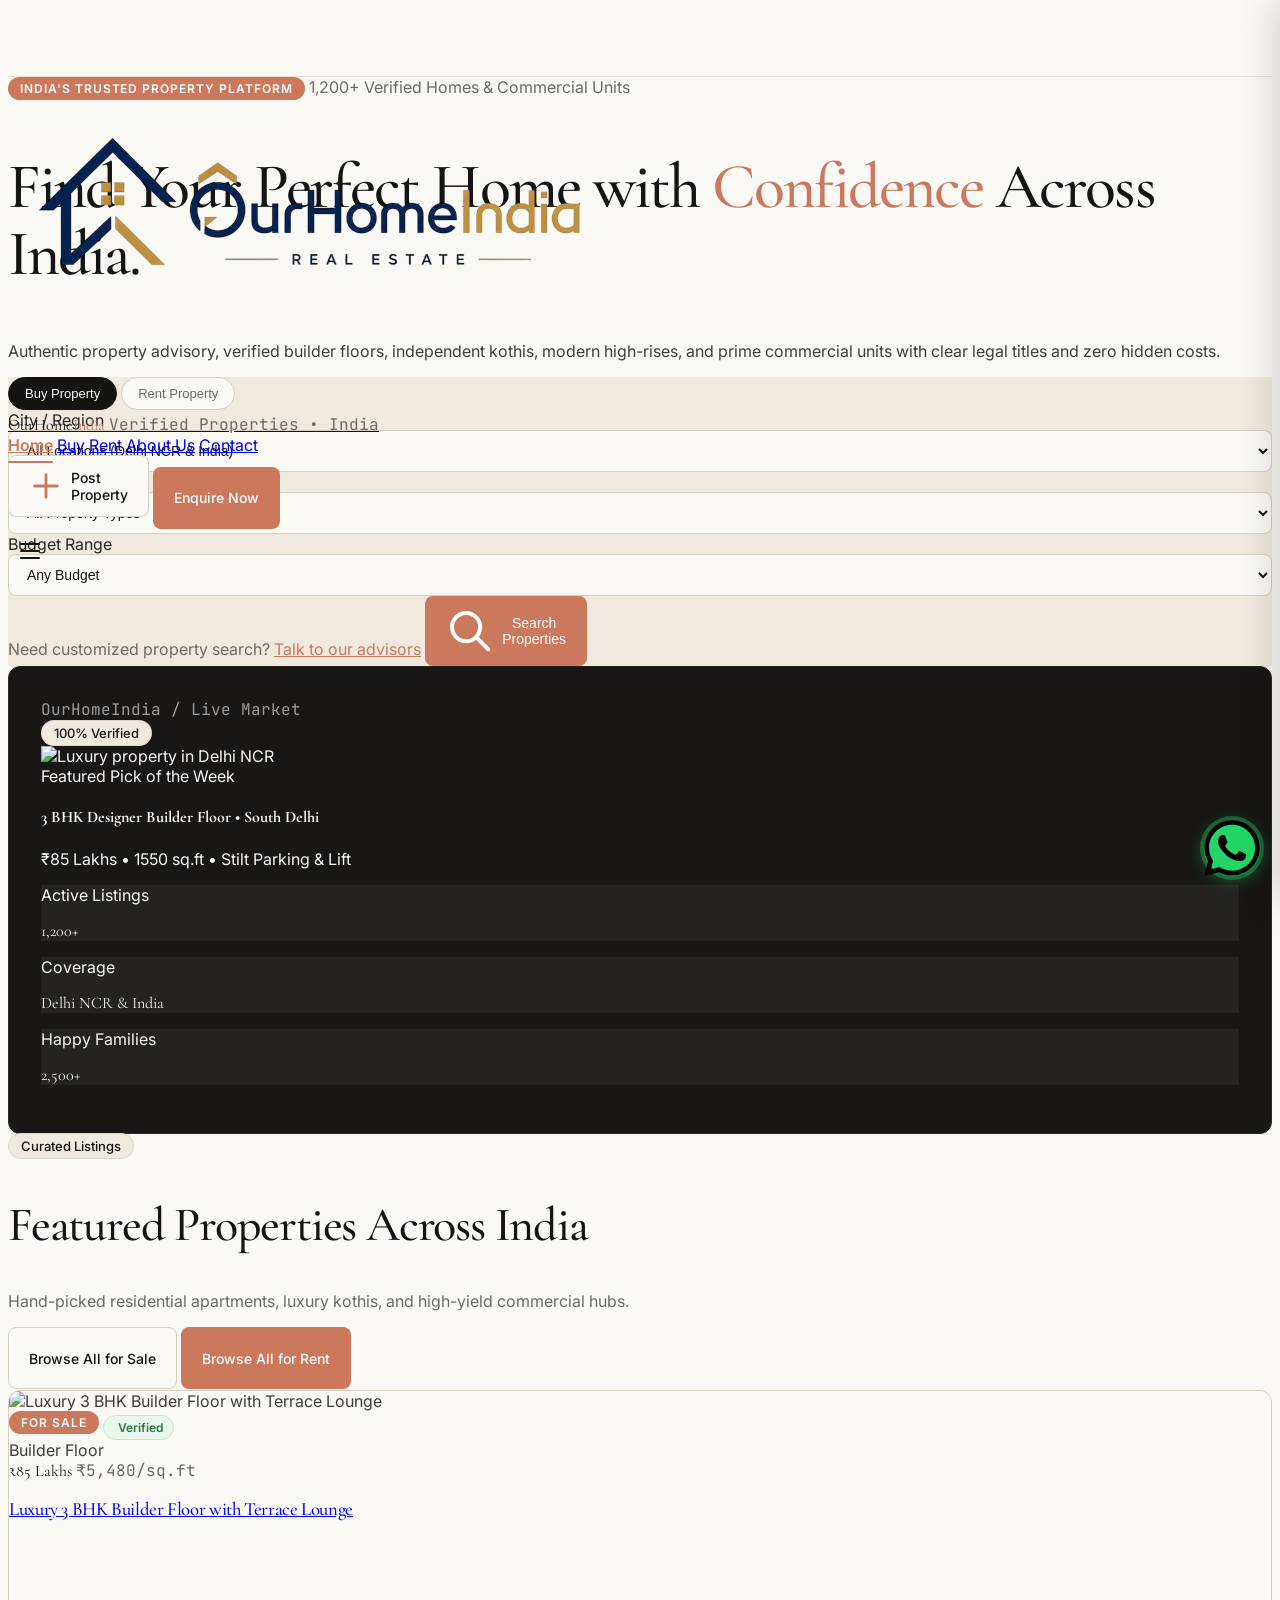
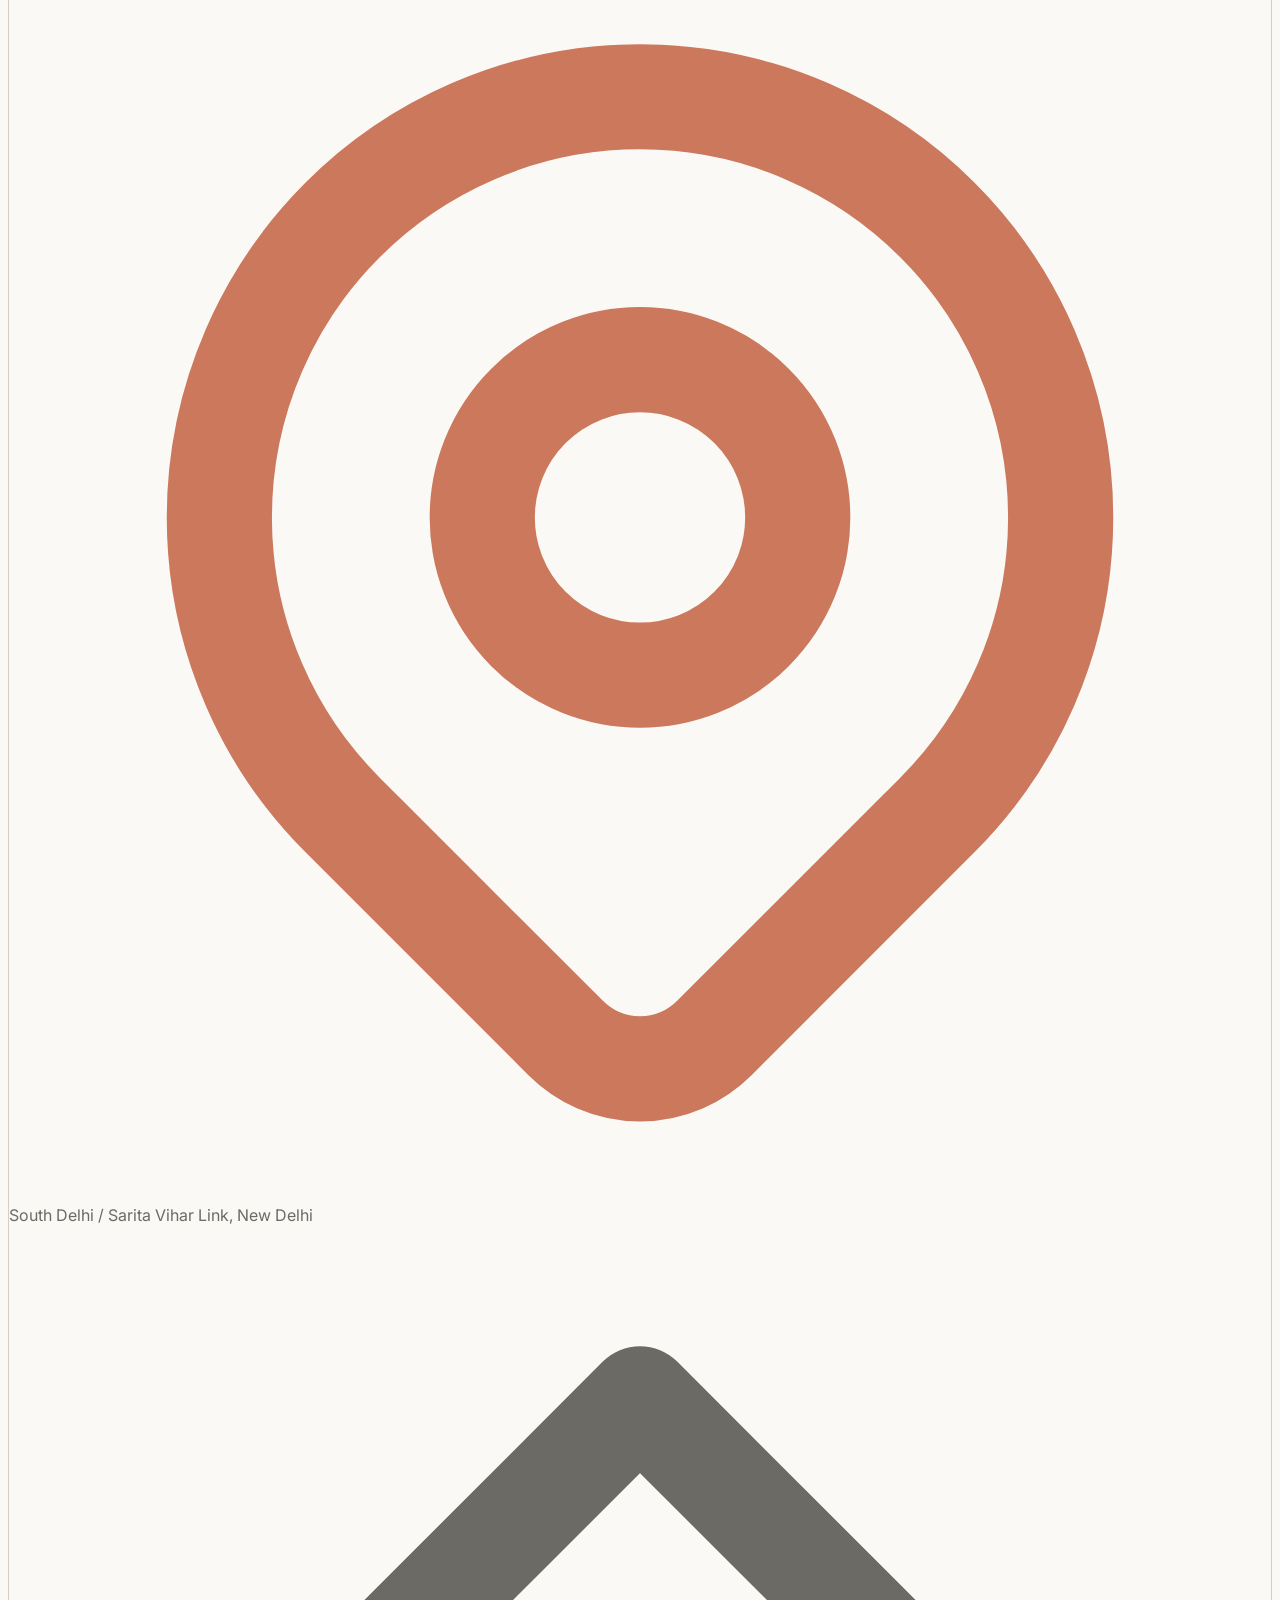
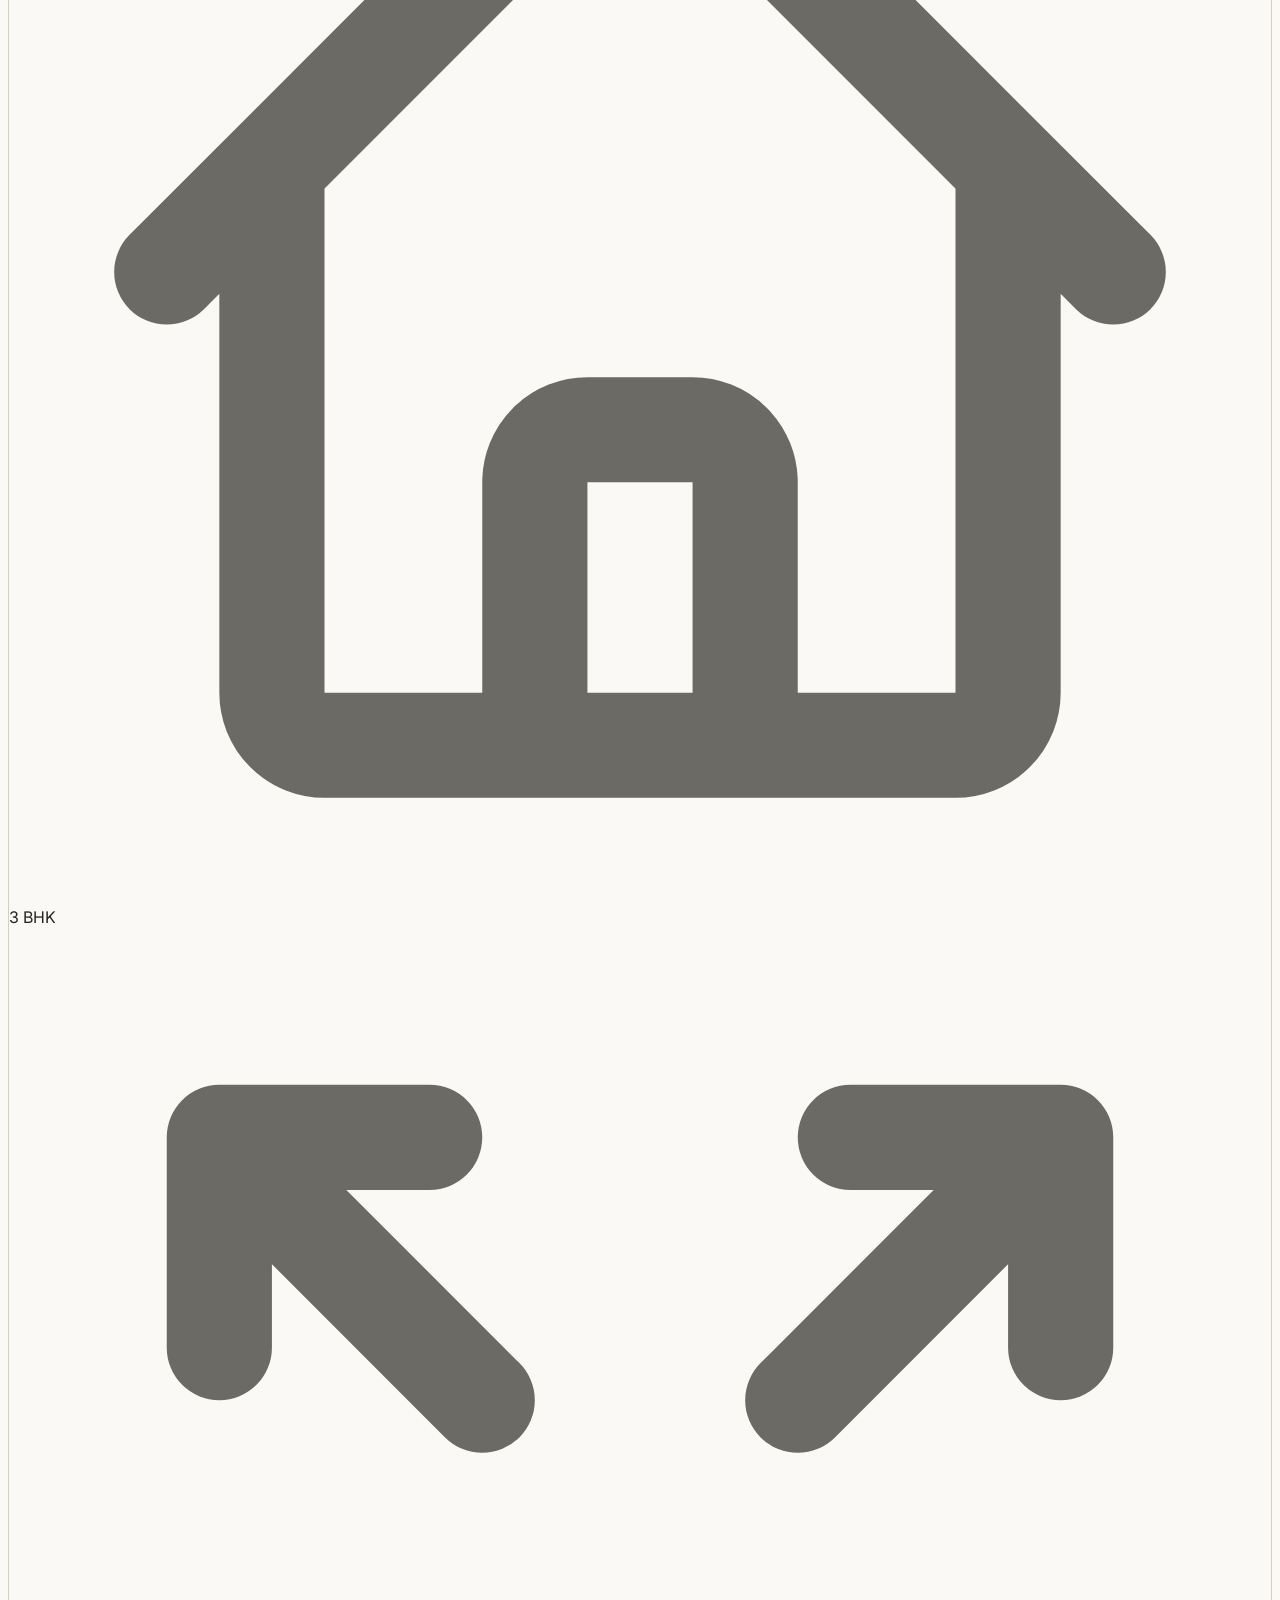
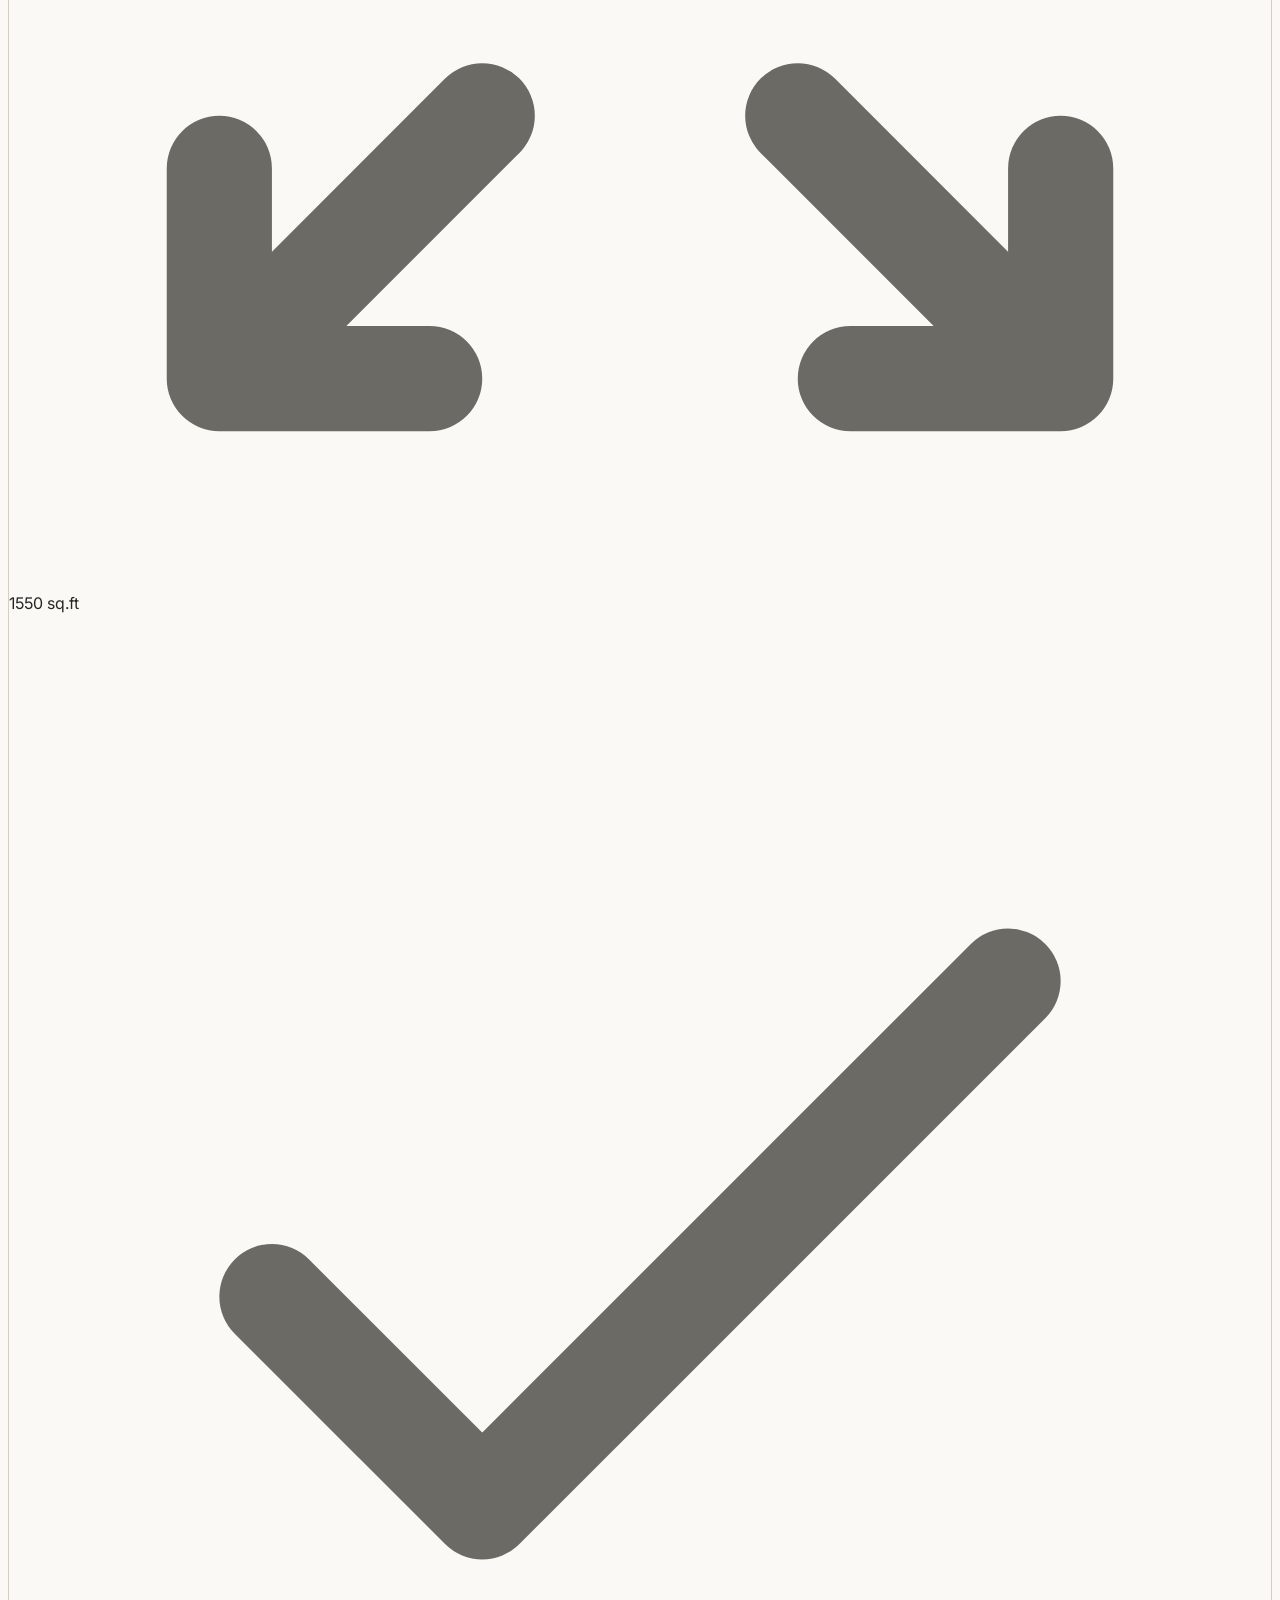
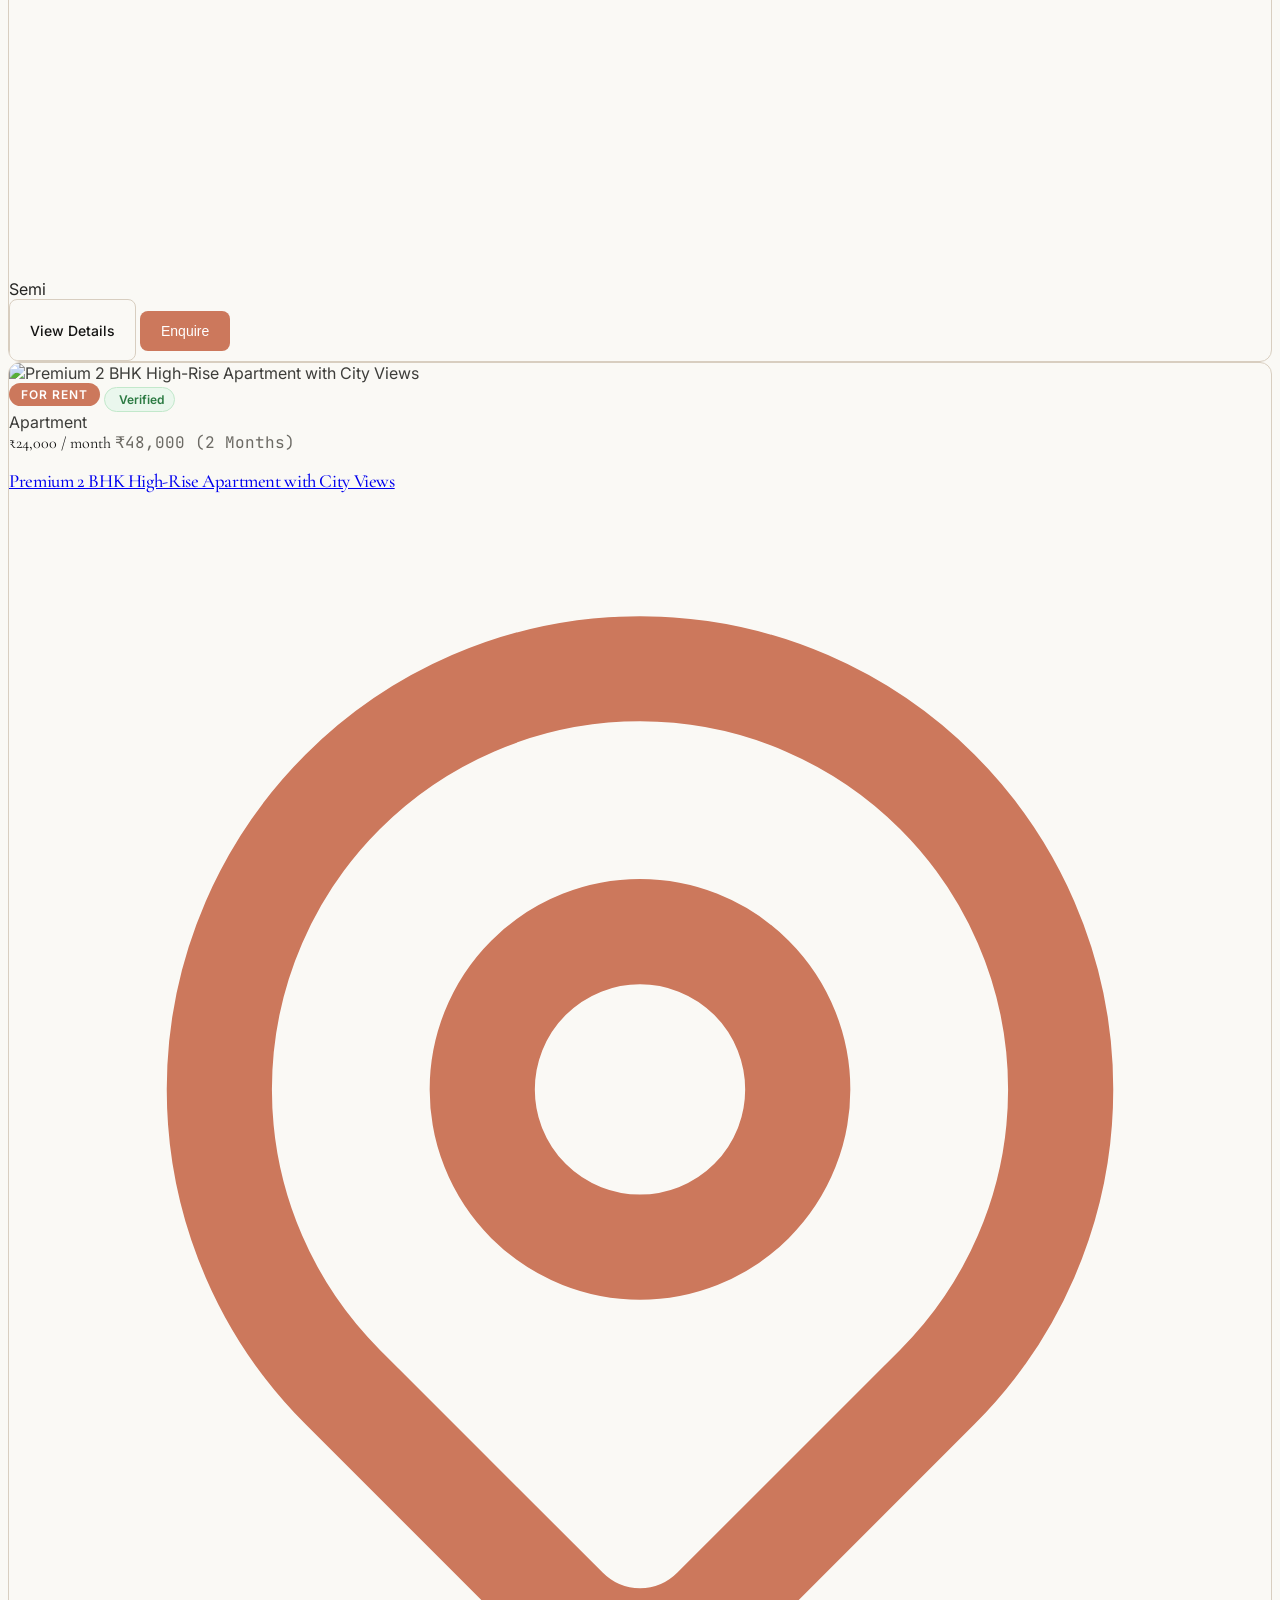
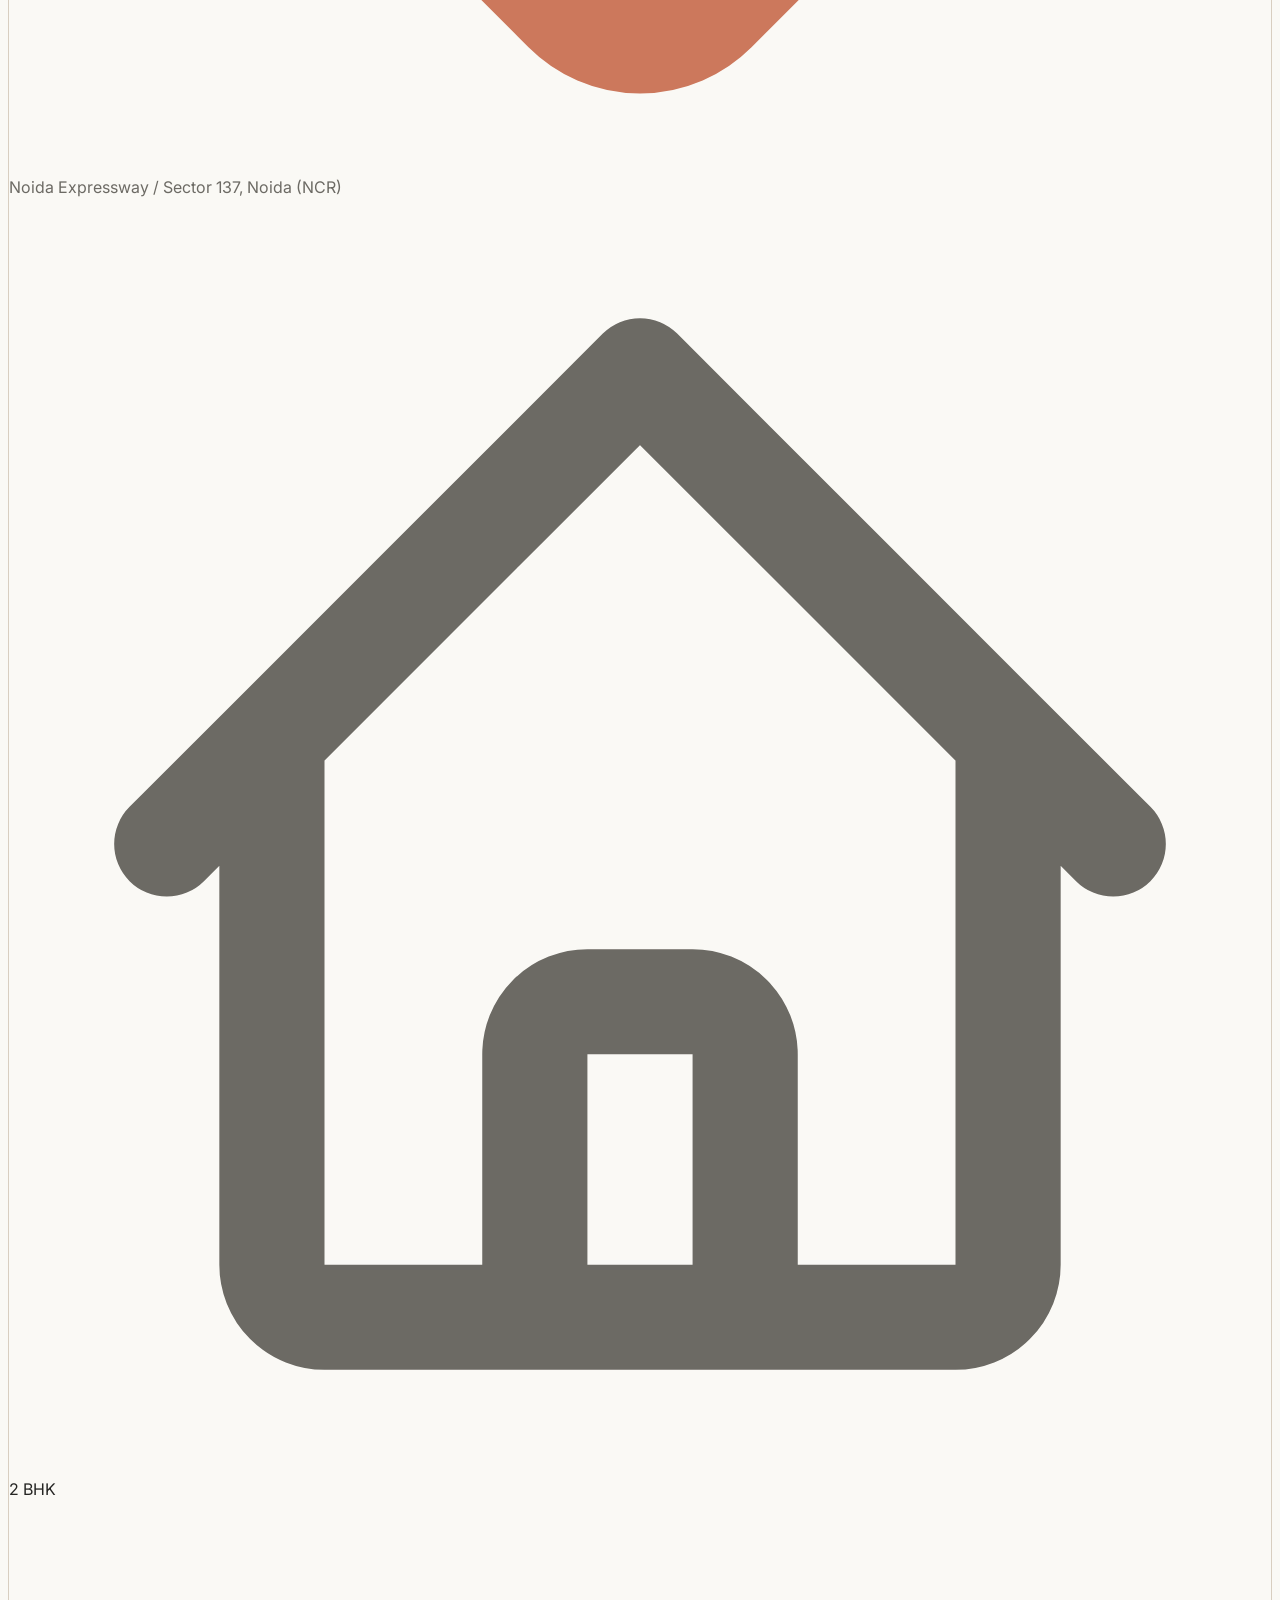
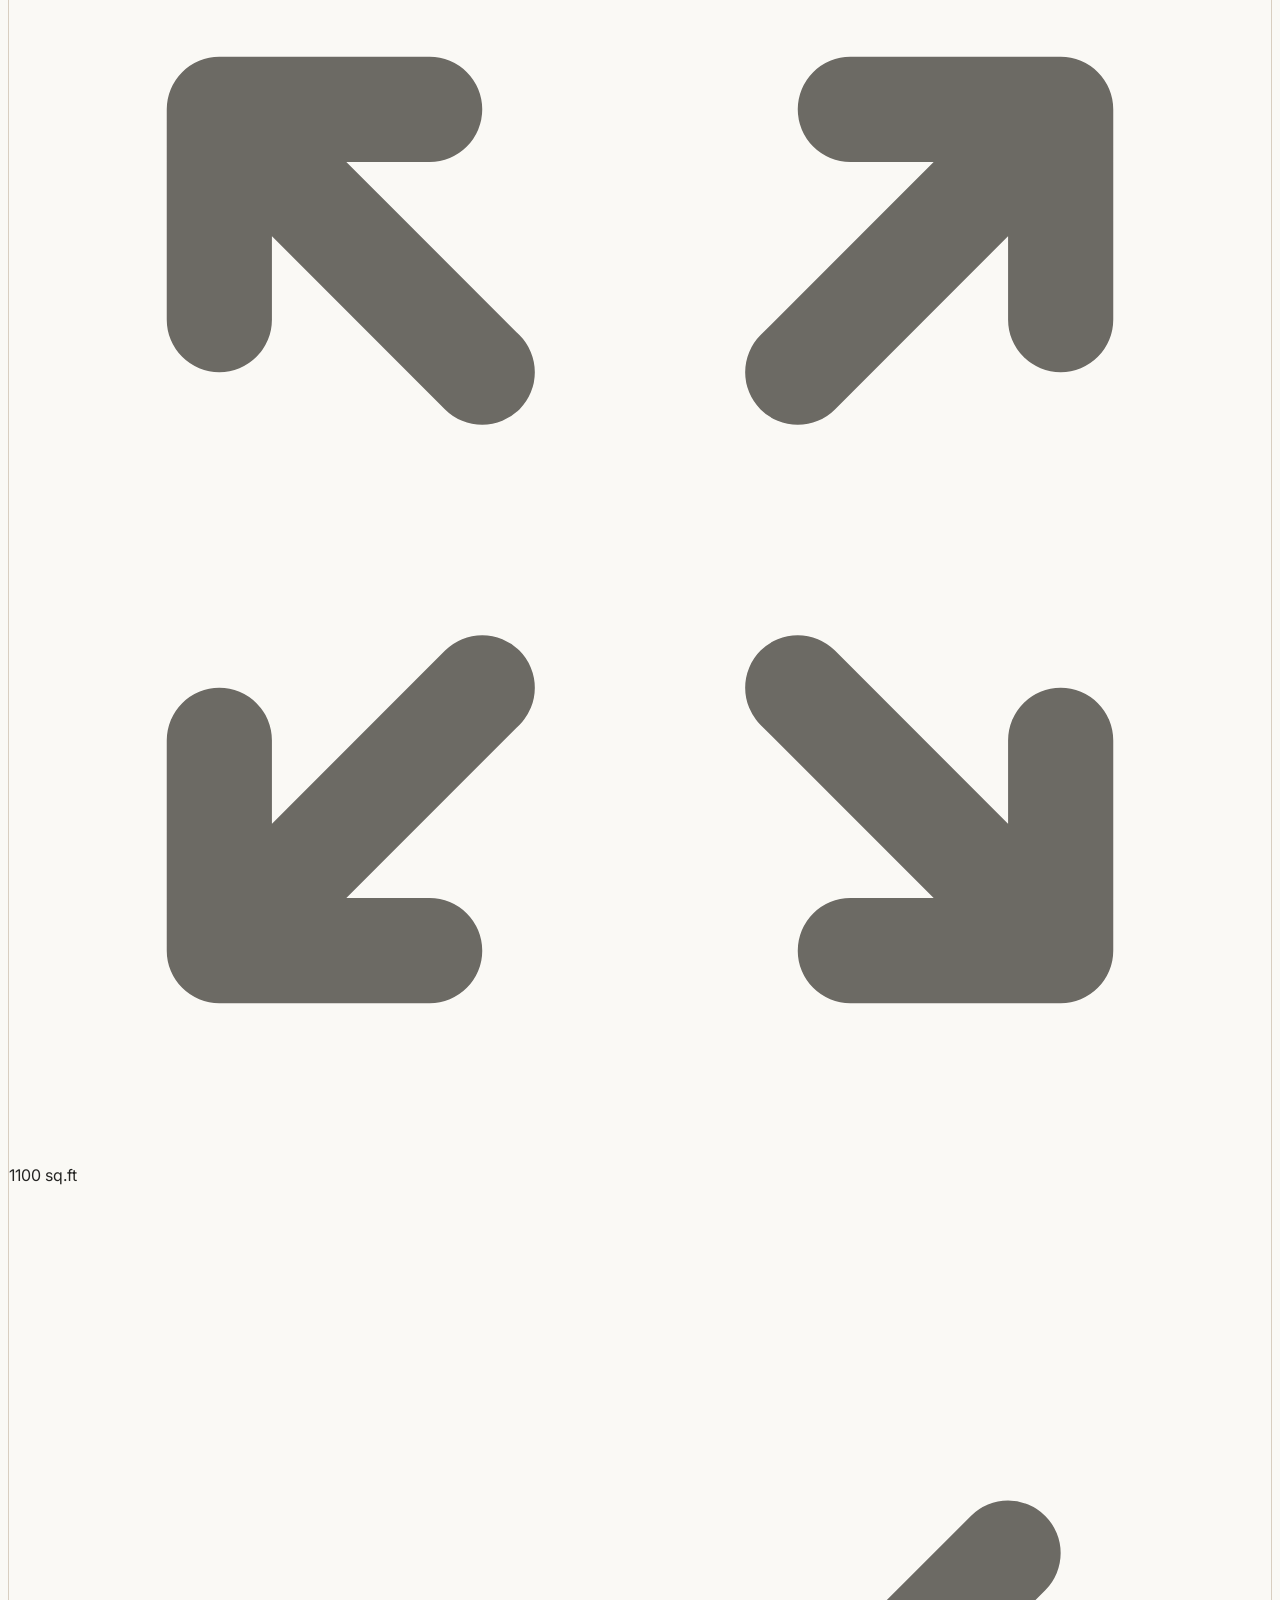
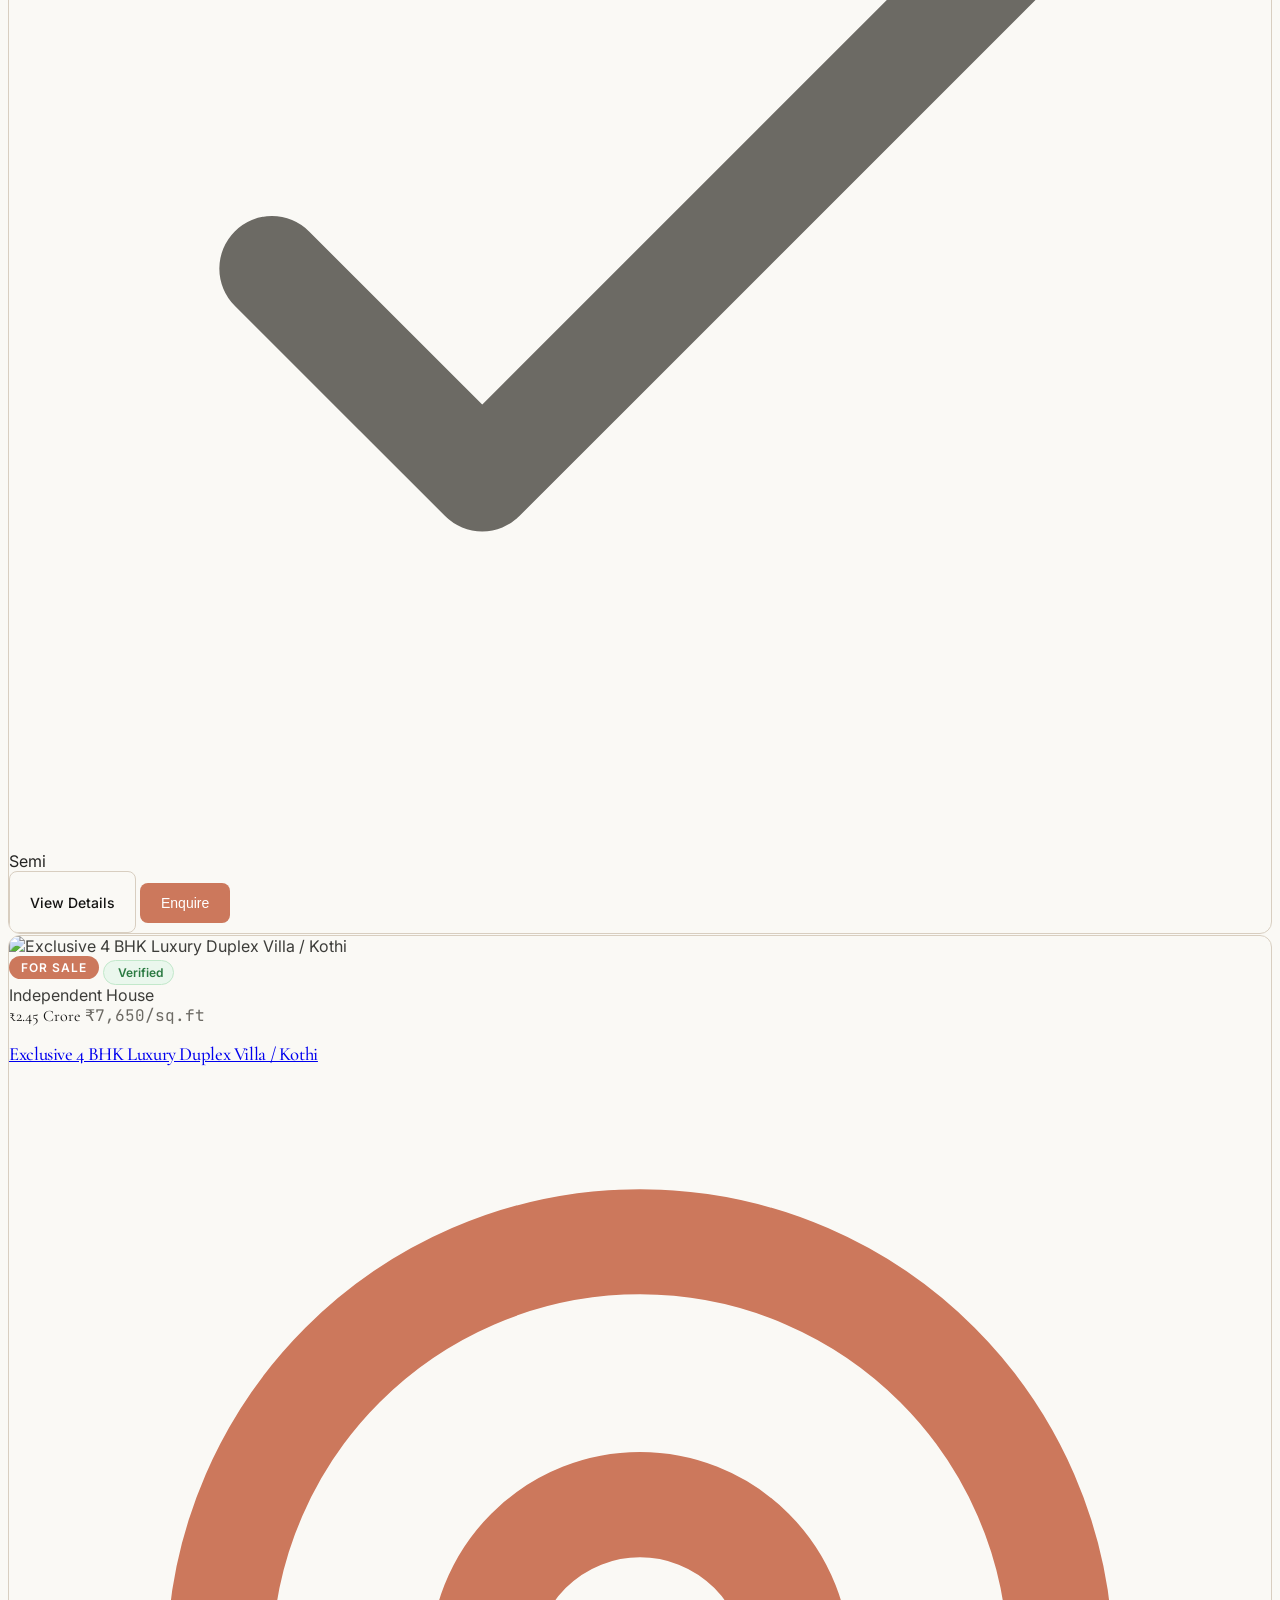
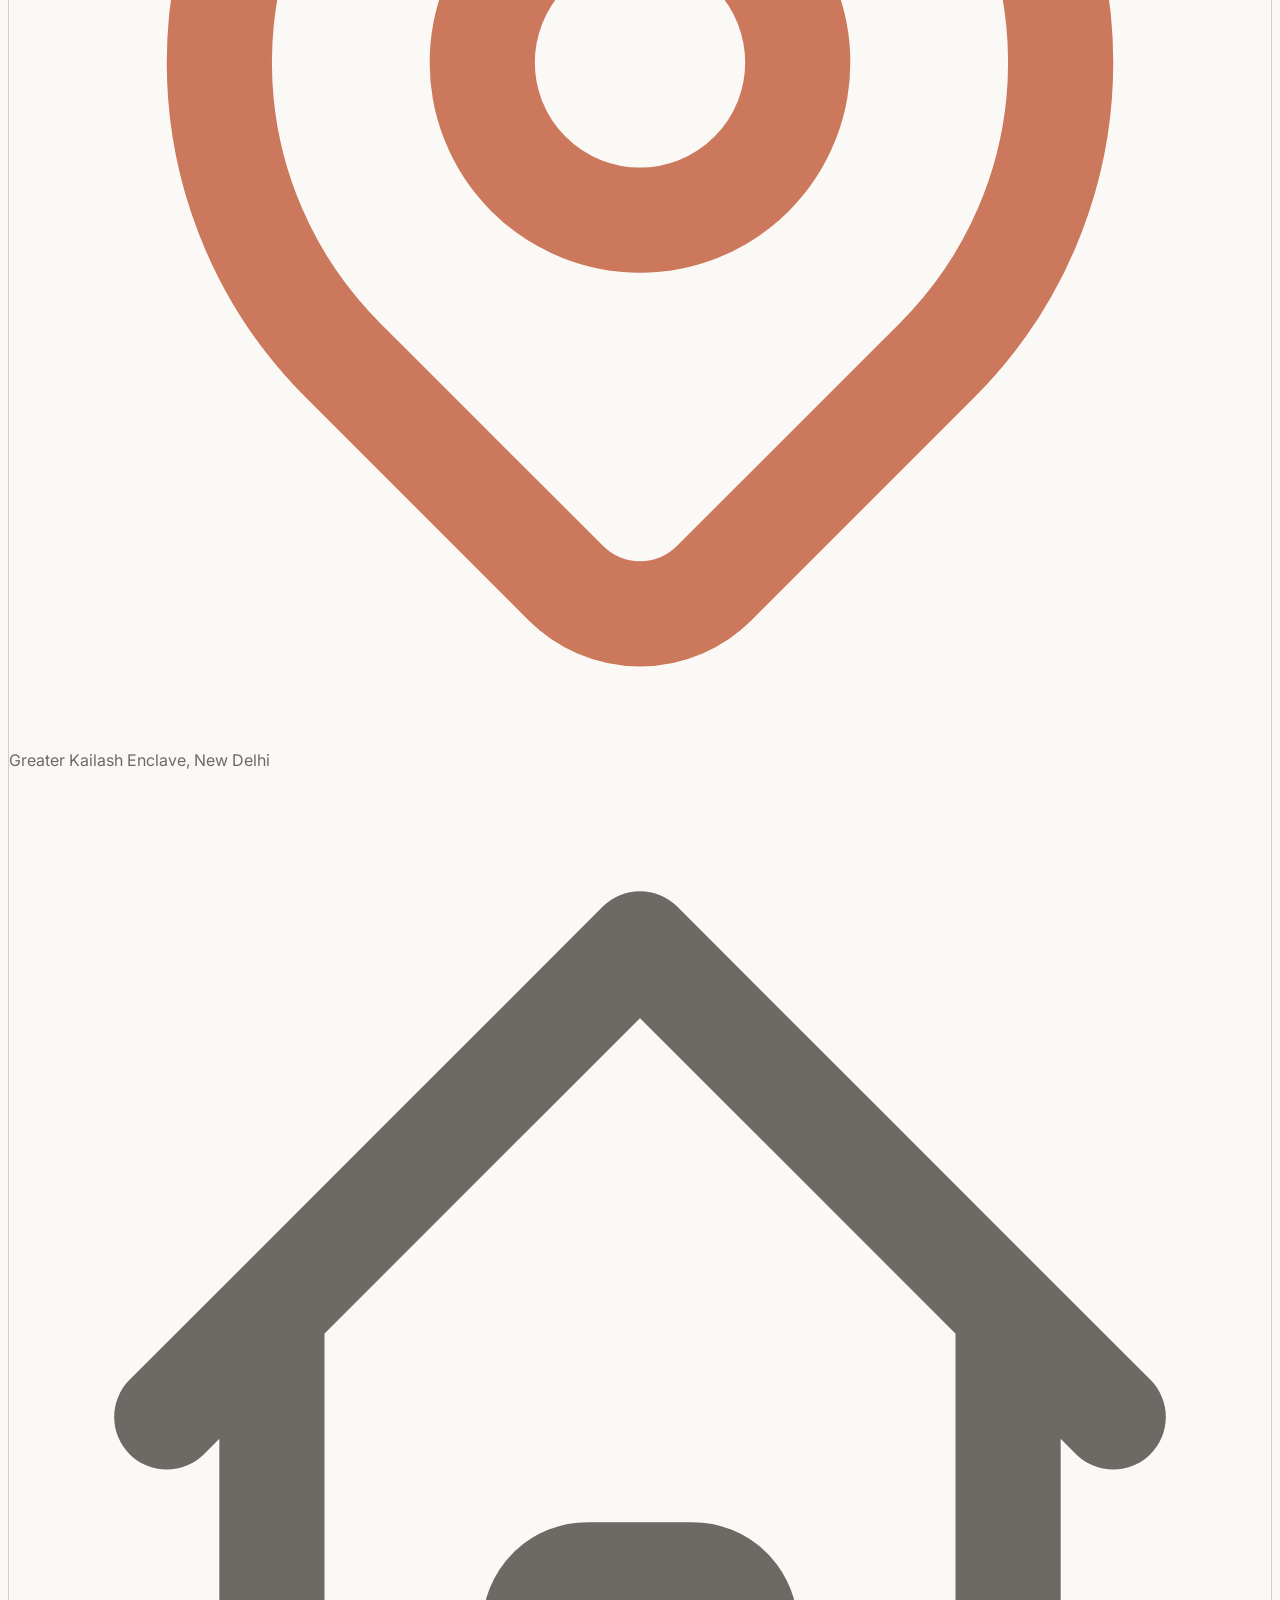
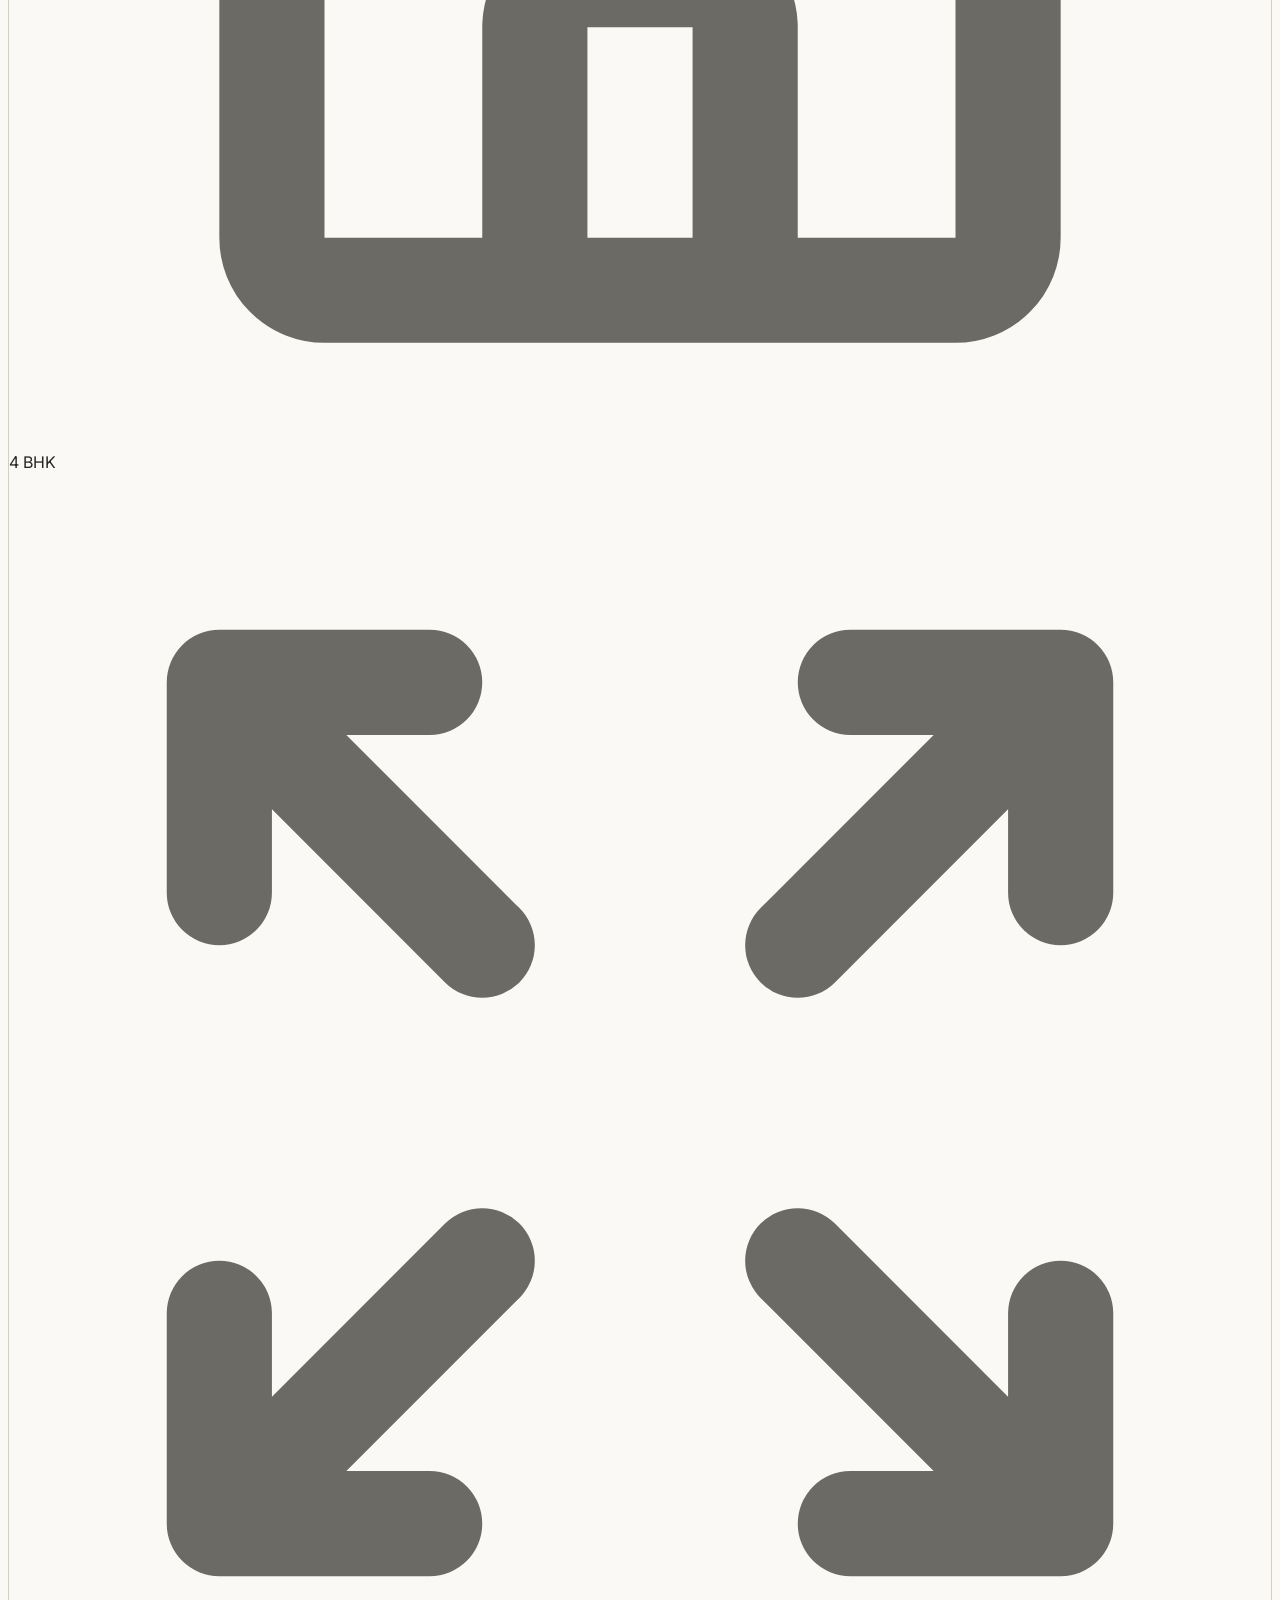
==== commit 20218dfe: "Refactor code structure for improved readability and maintainability" ====
--- a/index.html
+++ b/index.html
@@ -9,6 +9,7 @@
   <link rel="icon" type="image/jpeg" href="images/logo.jpeg">
   <link rel="apple-touch-icon" href="images/logo.jpeg">
   <meta property="og:image" content="images/logo.jpeg">
+  <meta name="google-site-verification" content="7-qj1JxI0mRPS62cSBP4q8P01ukAU5lXswJa7QiASxw" />
   
   <!-- Tailwind CSS CDN -->
   <script src="https://cdn.tailwindcss.com"></script>
@@ -23,8 +24,12 @@
     <div class="max-w-7xl mx-auto px-4 sm:px-6 lg:px-8 h-full flex items-center justify-between">
       
       <!-- Clean Brand Identity (Single Unified Logo Image) -->
-      <a href="index.html" class="flex items-center group navbar-brand">
-        <img src="images/logo.jpeg" alt="OurHomeIndia Real Estate" class="h-9 sm:h-11 w-auto object-contain rounded-md transition-transform duration-200 group-hover:scale-102">
+      <a href="index.html" class="flex items-center gap-2.5 text-ink group navbar-brand">
+        <img src="images/logo.png" alt="OurHomeIndia Logo" class="h-9 sm:h-10 w-auto object-contain rounded-md transition-transform duration-200 group-hover:scale-105">
+        <div class="flex flex-col">
+          <span class="font-display text-2xl font-semibold tracking-tight text-ink leading-tight">OurHome<span class="text-coral">India</span></span>
+          <span class="text-[10px] tracking-wider uppercase text-muted-custom font-mono -mt-0.5">Verified Properties • India</span>
+        </div>
       </a>
 
       <!-- Desktop Navigation Links with Active State Indicator -->
@@ -62,8 +67,12 @@
   <!-- Slide-Over Mobile Navigation Panel -->
   <div id="mobile-panel" class="mobile-panel md:hidden">
     <div class="flex items-center justify-between pb-5 border-b border-hairline">
-      <a href="index.html" class="flex items-center">
+      <a href="index.html" class="flex items-center gap-2">
         <img src="images/logo.jpeg" alt="OurHomeIndia Logo" class="h-8 w-auto object-contain rounded-md">
+        <div class="flex flex-col">
+          <span class="font-display text-xl font-semibold text-ink leading-tight">OurHome<span class="text-coral">India</span></span>
+          <span class="text-[9px] tracking-wider uppercase text-muted-custom font-mono">Verified Properties • India</span>
+        </div>
       </a>
       <button id="mobile-drawer-close" class="drawer-close-btn text-muted-custom hover:text-ink hover:bg-surface-card" aria-label="Close Menu">
         <svg class="w-6 h-6" fill="none" stroke="currentColor" viewBox="0 0 24 24"><path stroke-linecap="round" stroke-linejoin="round" stroke-width="2" d="M6 18L18 6M6 6l12 12"></path></svg>
@@ -474,9 +483,13 @@
         
         <!-- Brand & Bio -->
         <div class="sm:col-span-2 space-y-4">
-          <a href="index.html" class="flex items-center">
-            <div class="bg-white/95 p-1.5 rounded-lg inline-block shadow-sm">
+          <a href="index.html" class="flex items-center gap-3">
+            <div class="bg-white/95 p-1 rounded-lg inline-block shadow-sm">
               <img src="images/logo.jpeg" alt="OurHomeIndia Logo" class="h-8 w-auto object-contain">
+            </div>
+            <div class="flex flex-col">
+              <span class="font-display text-2xl font-semibold text-white leading-tight">OurHome<span class="text-coral">India</span></span>
+              <span class="text-[10px] tracking-wider uppercase text-stone-400 font-mono -mt-0.5">Verified Properties • India</span>
             </div>
           </a>
 
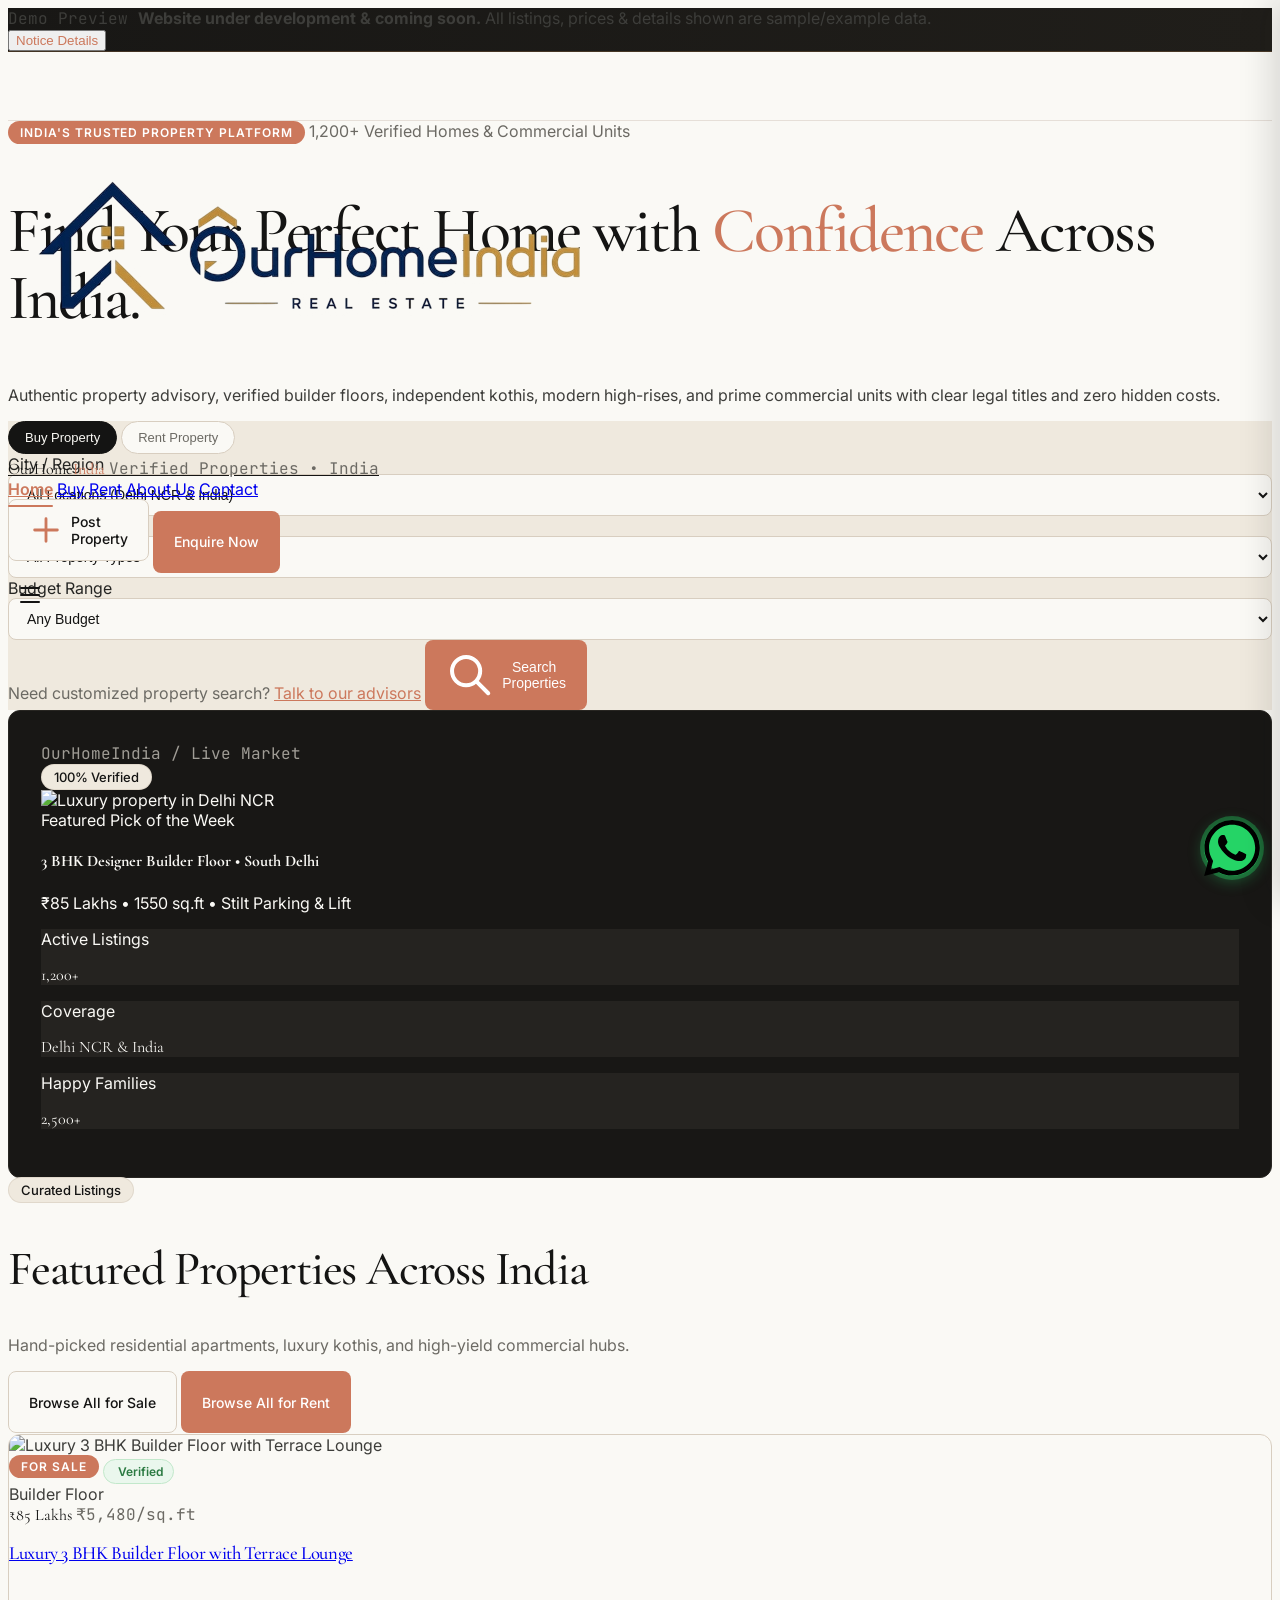
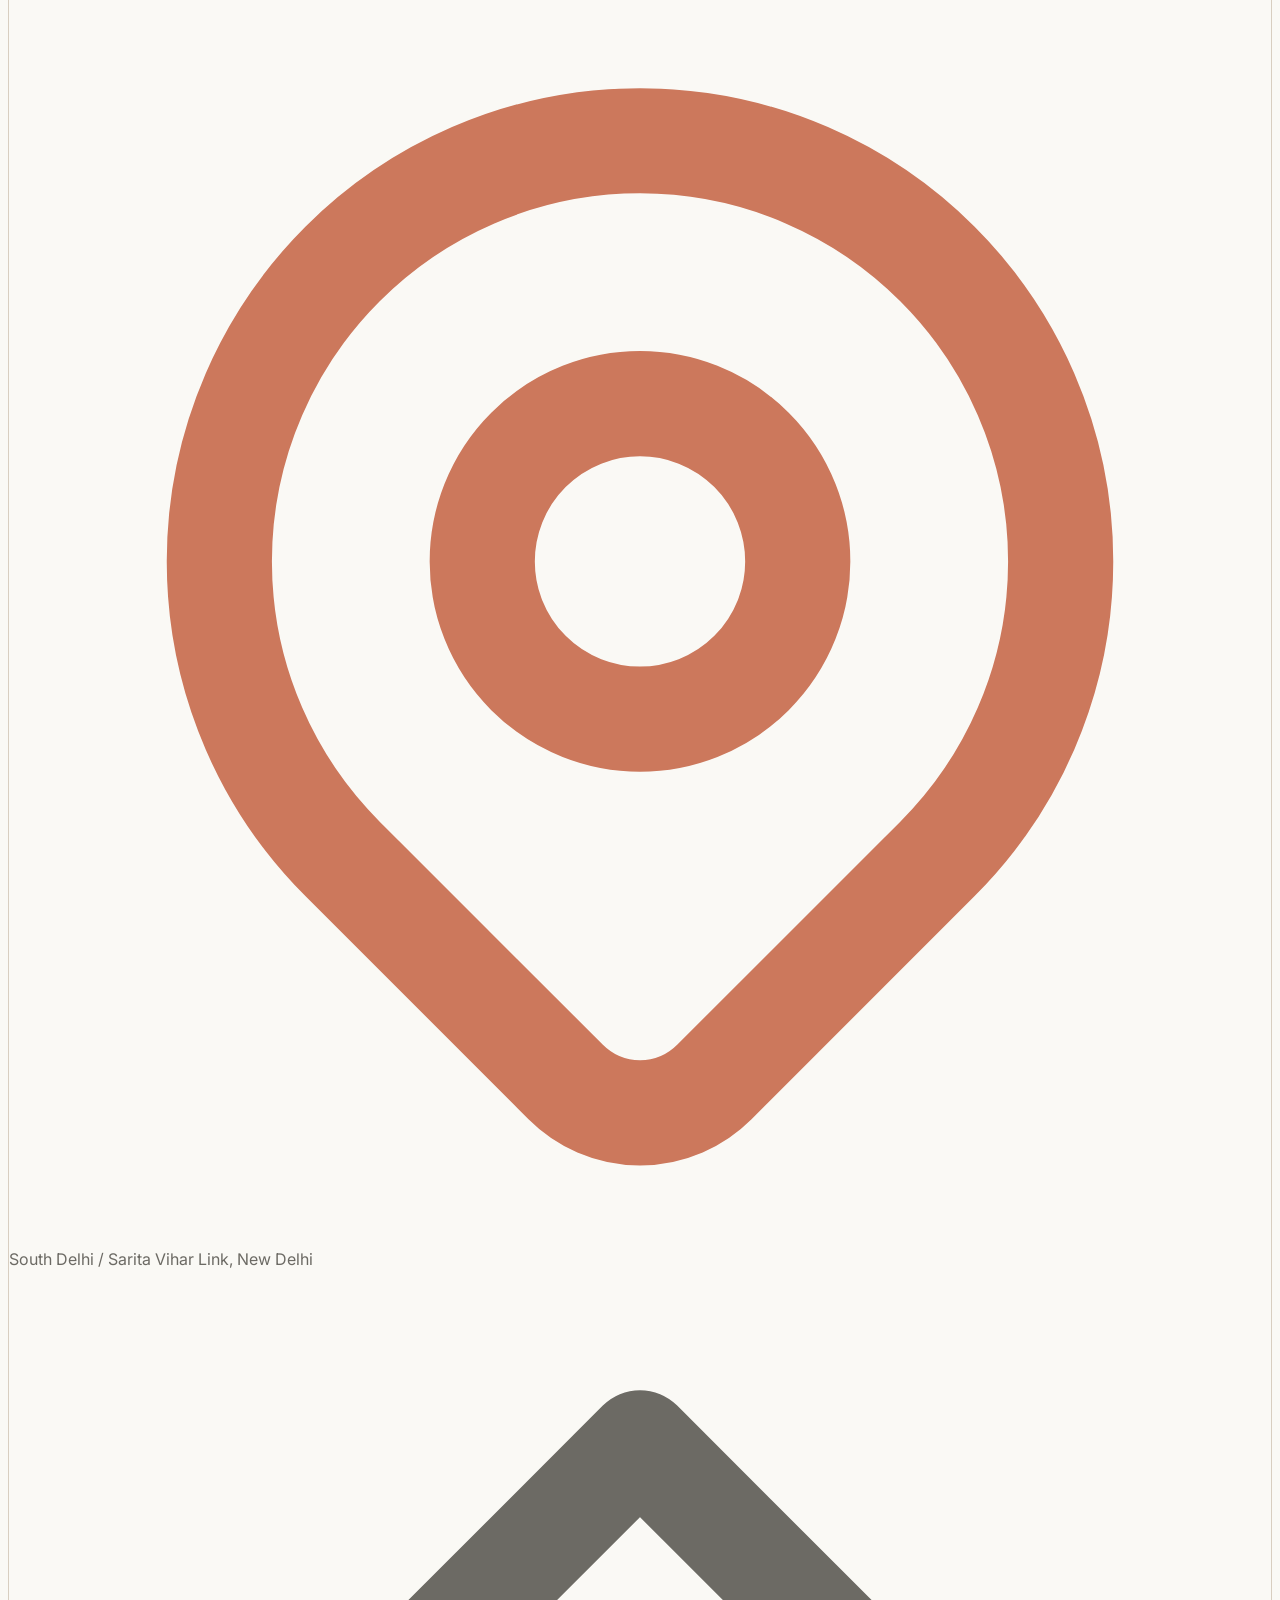
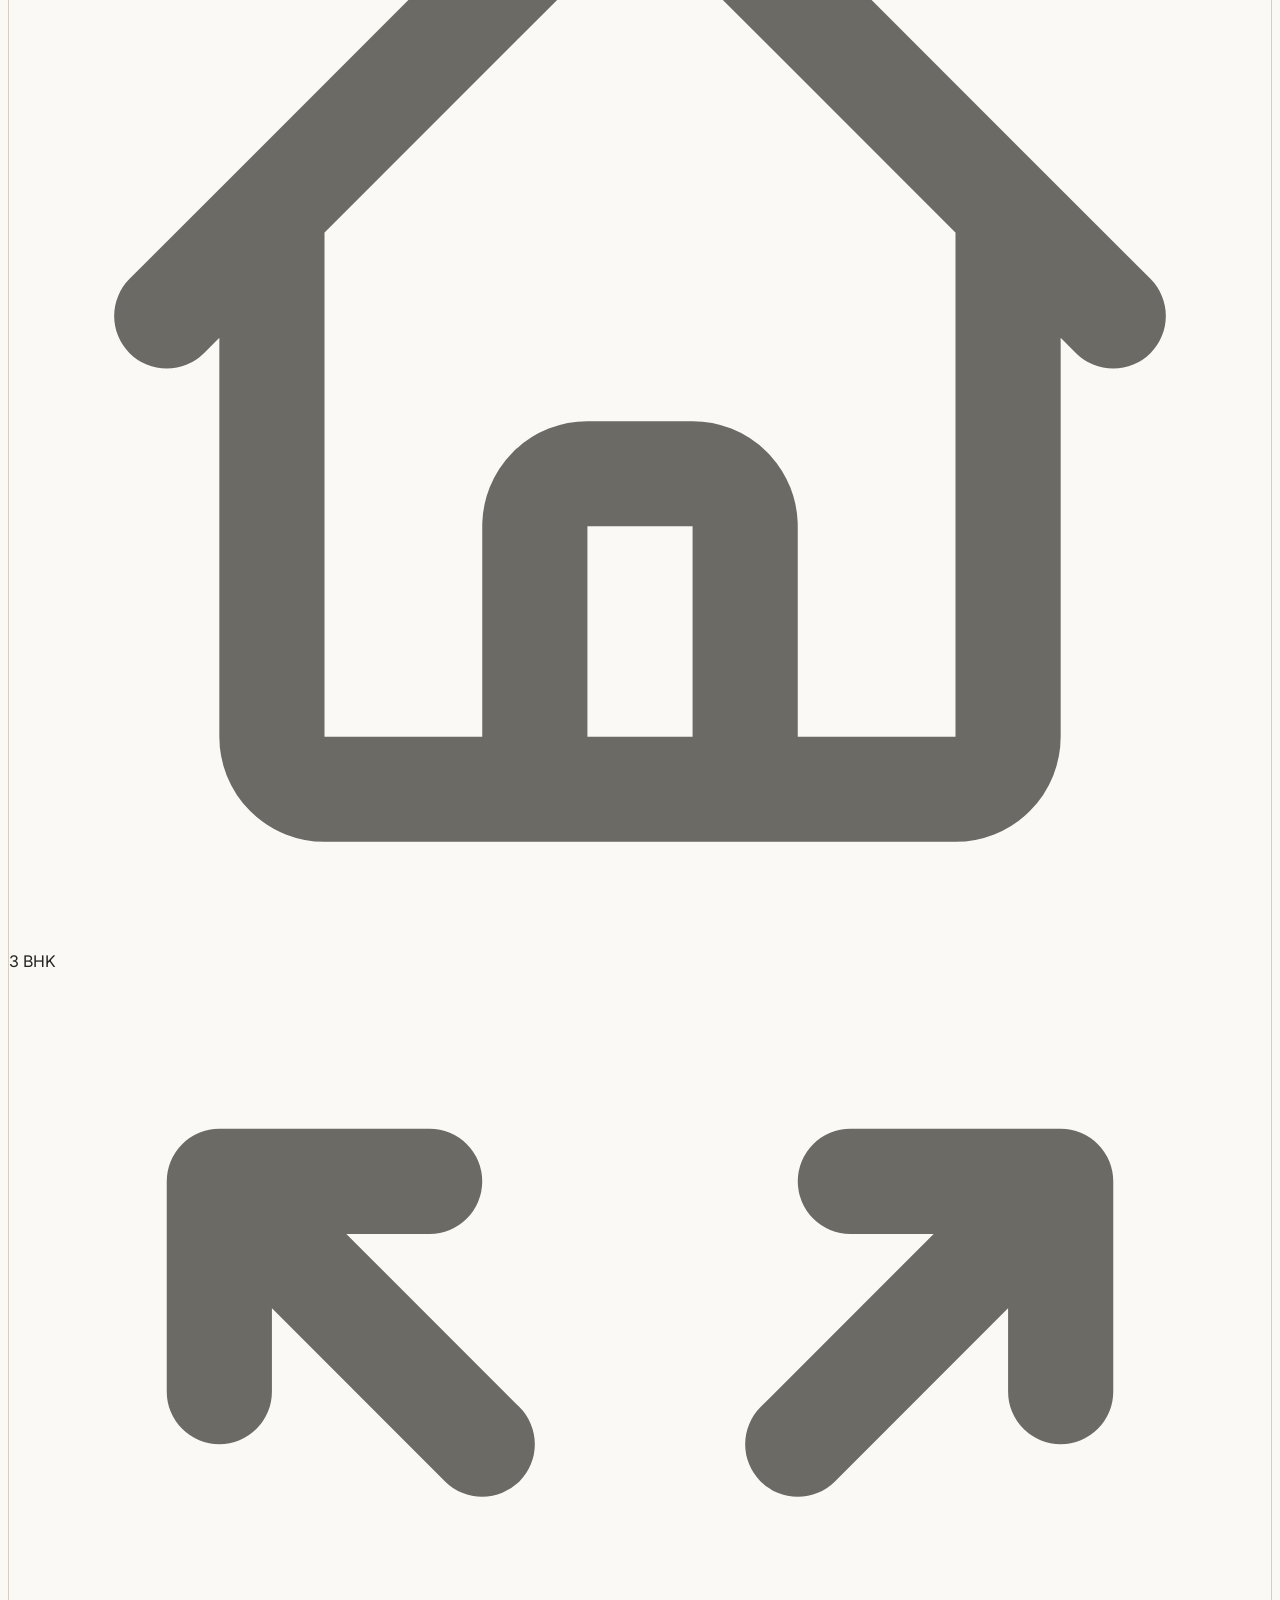
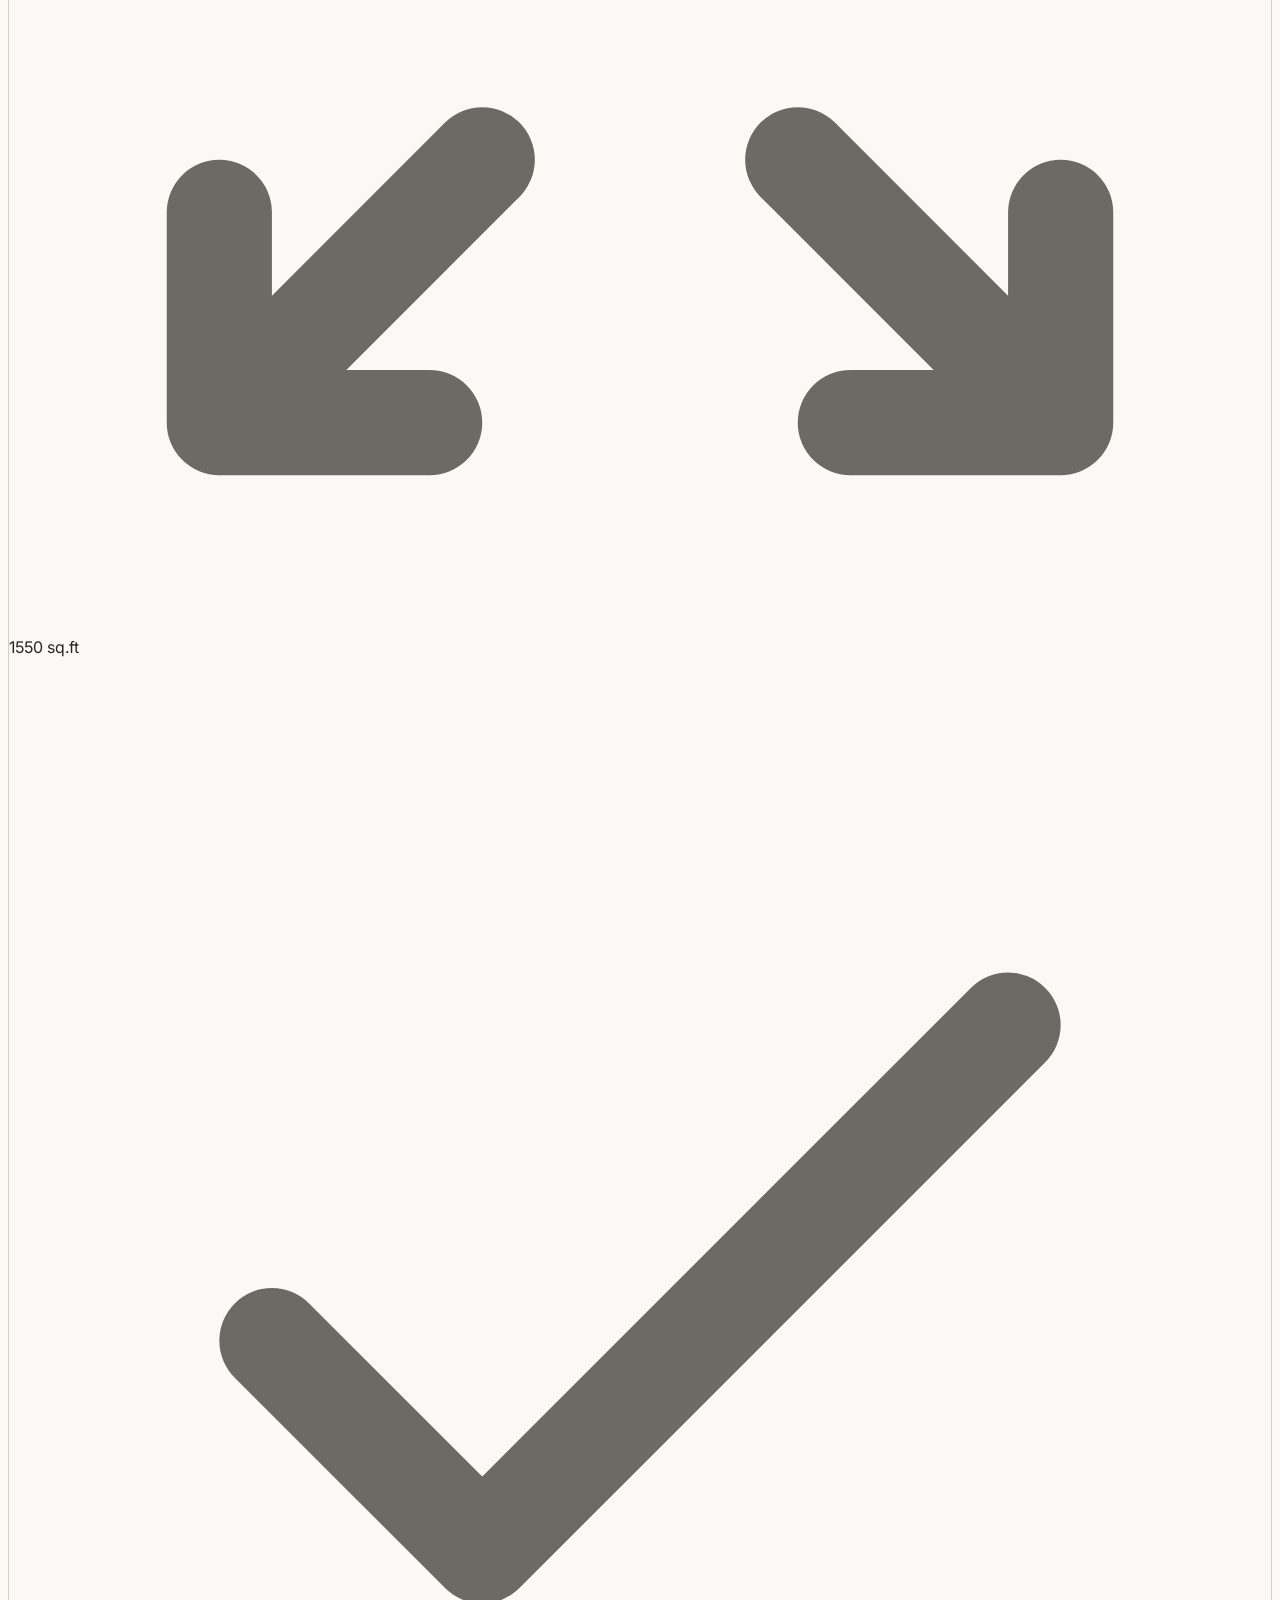
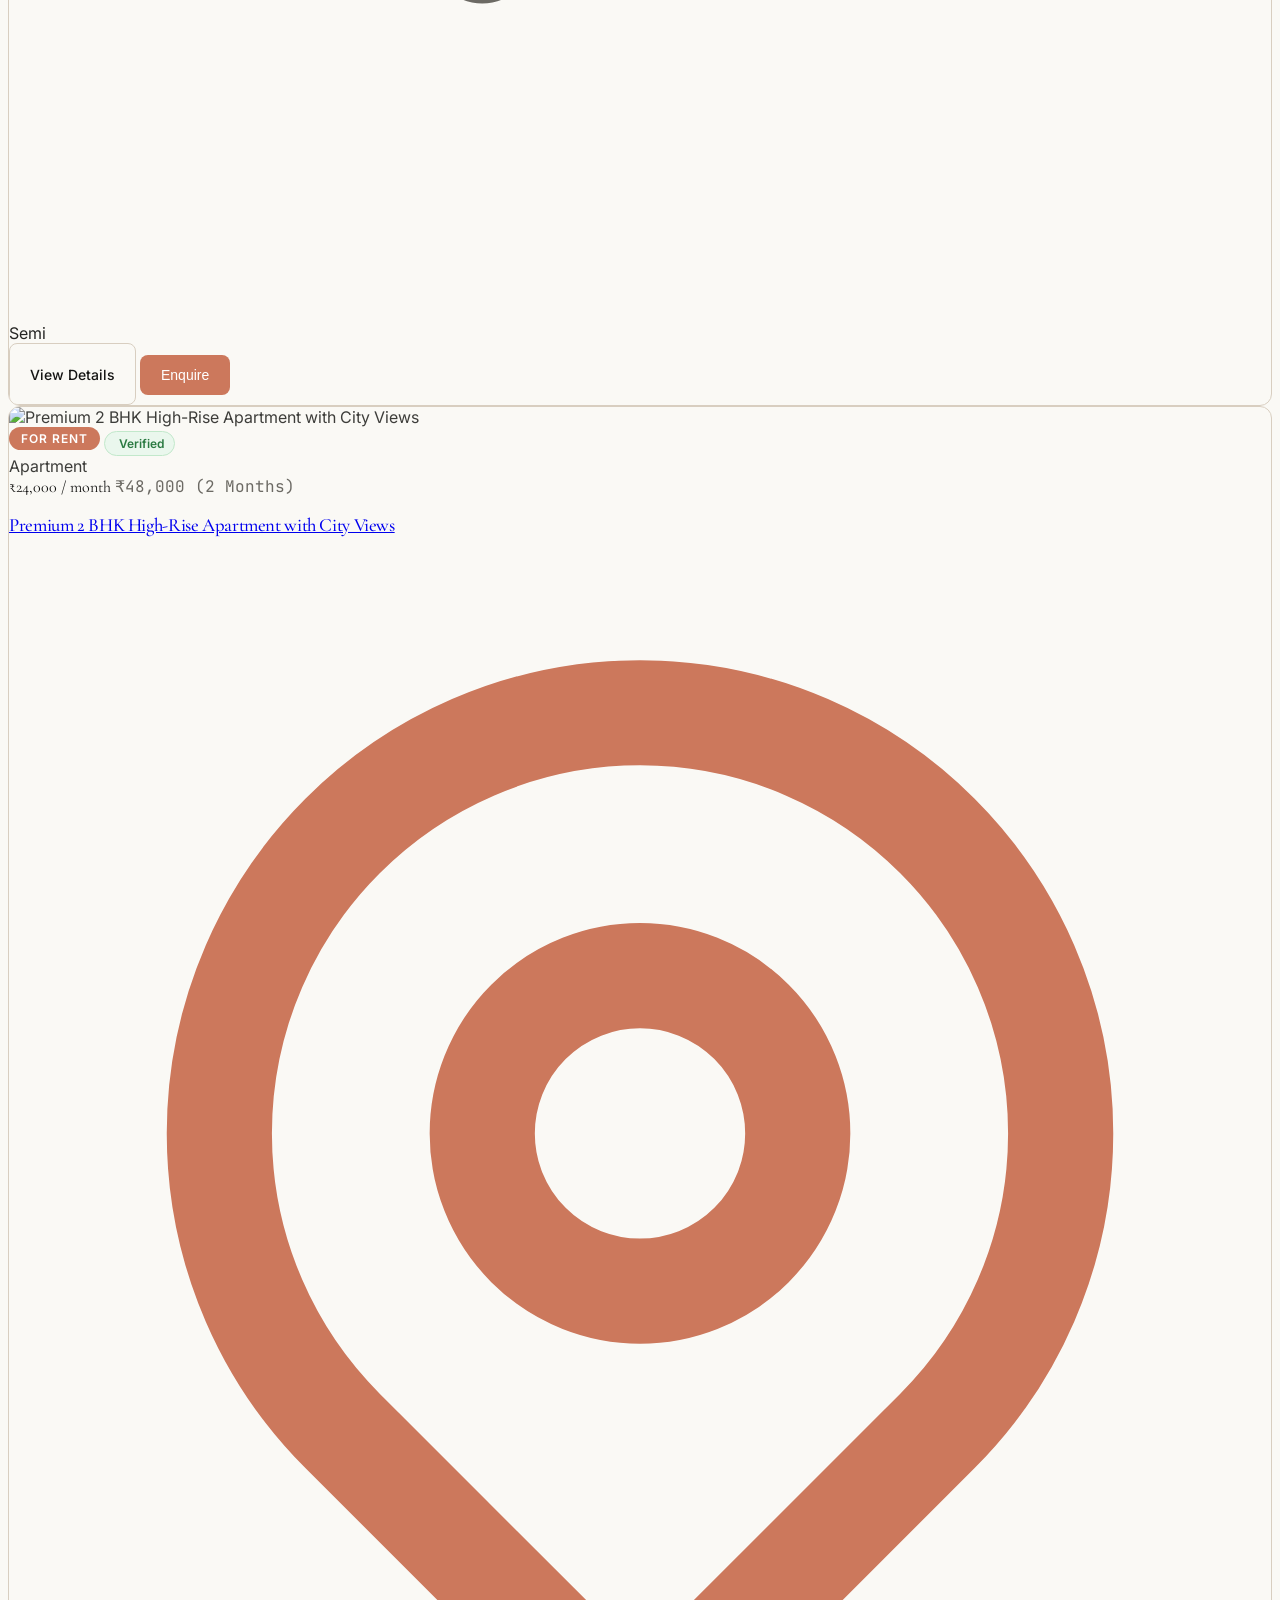
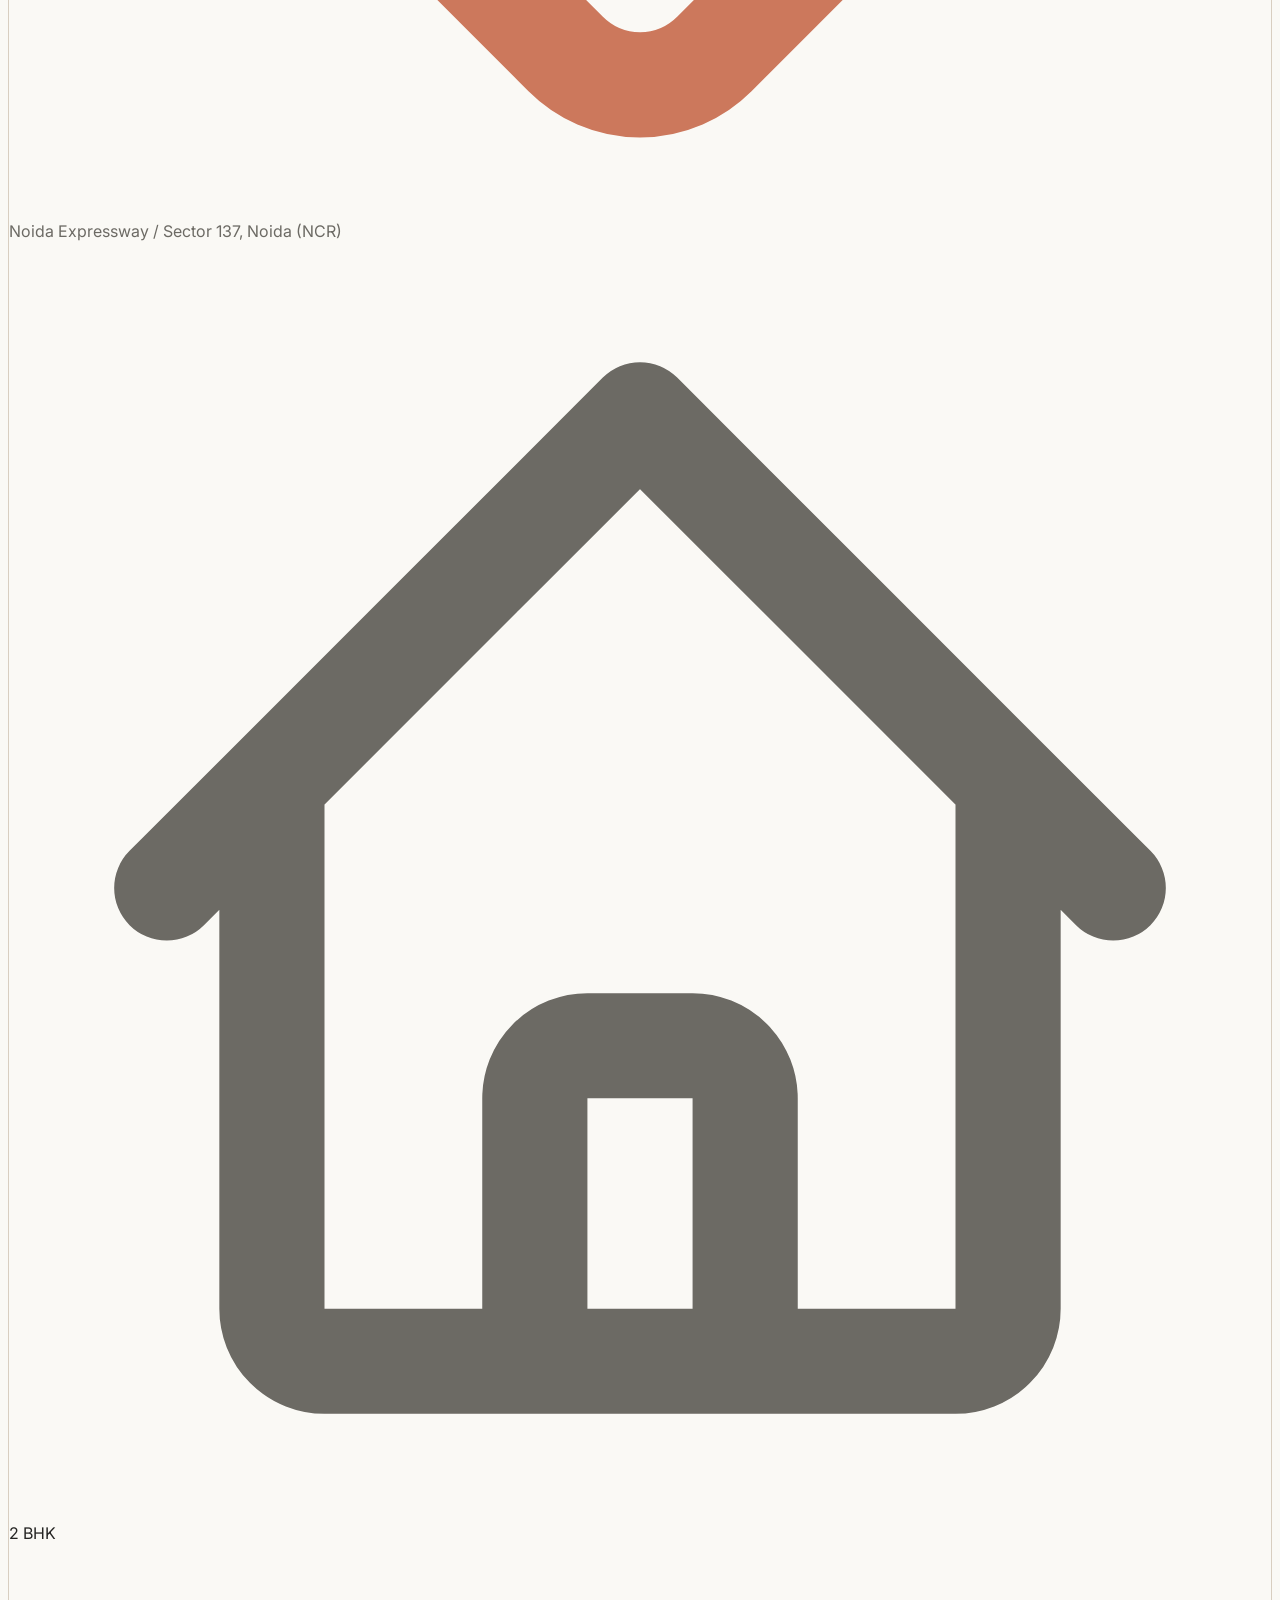
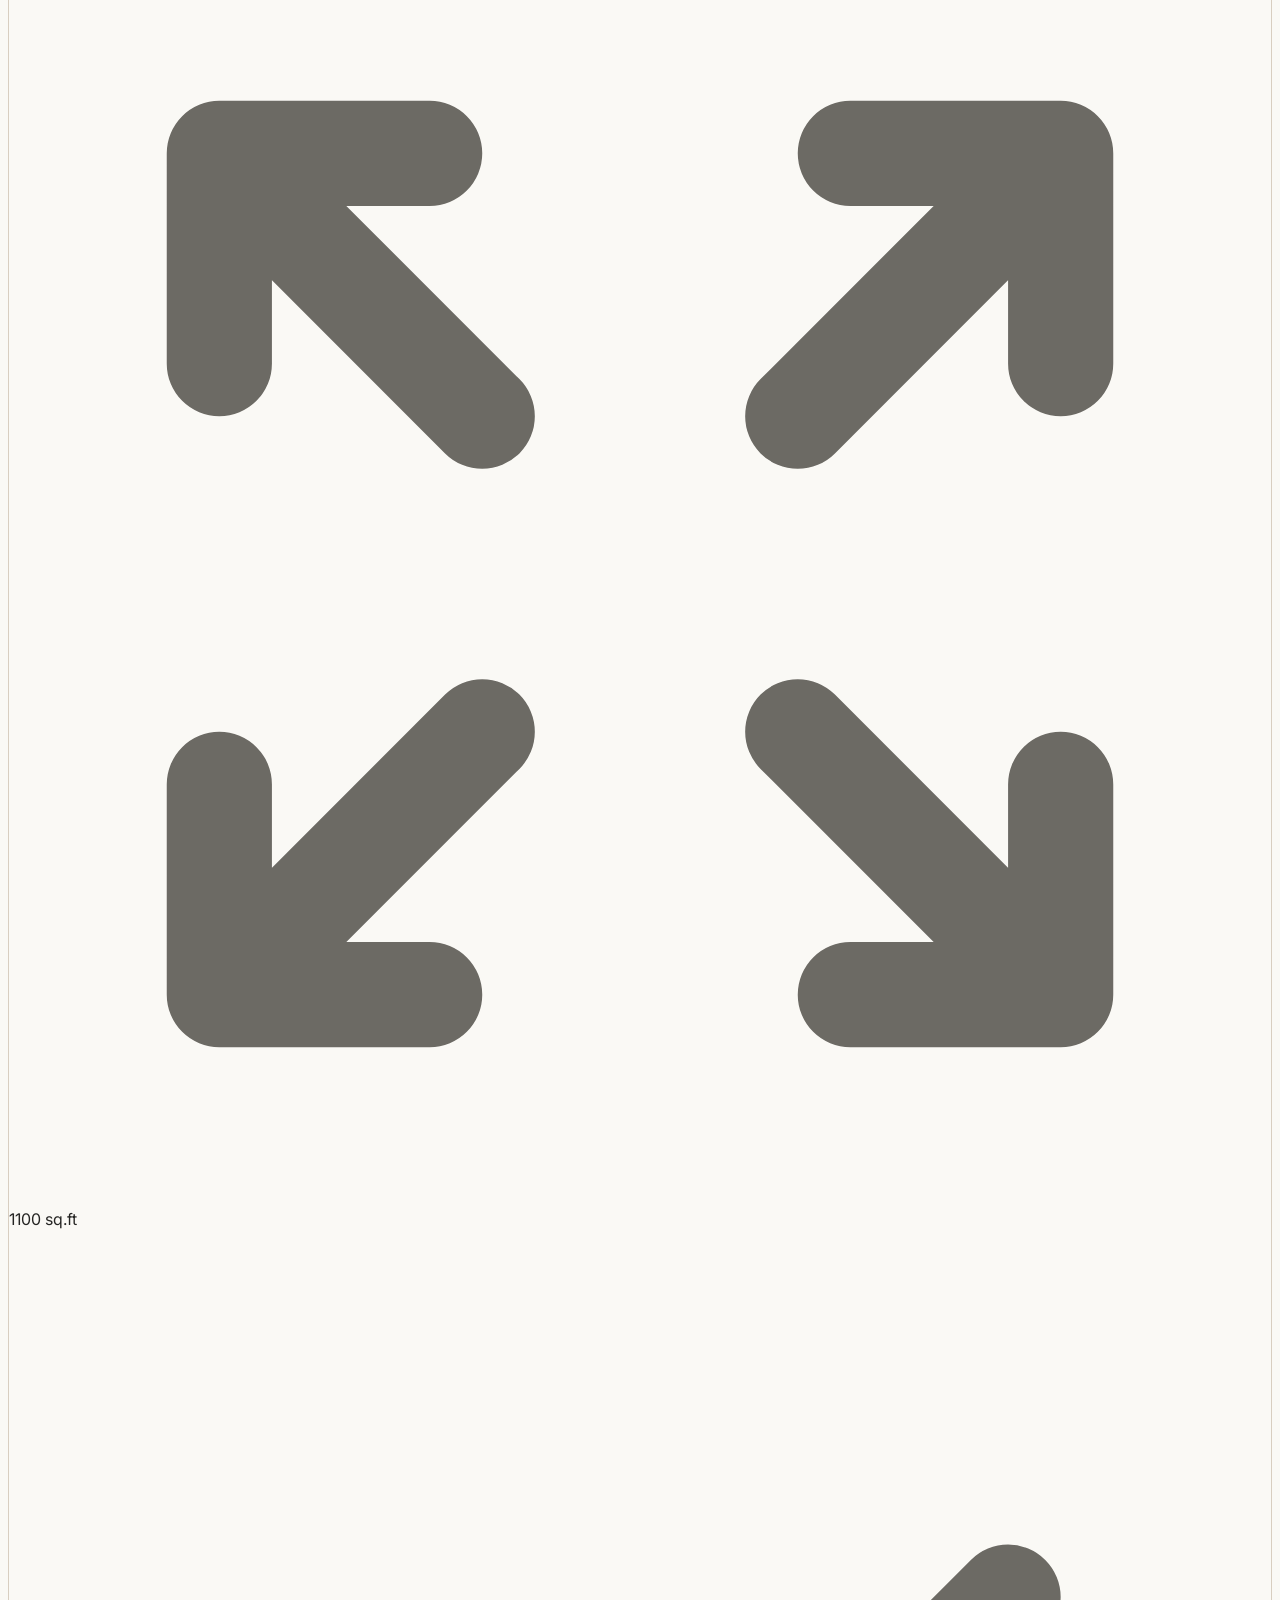
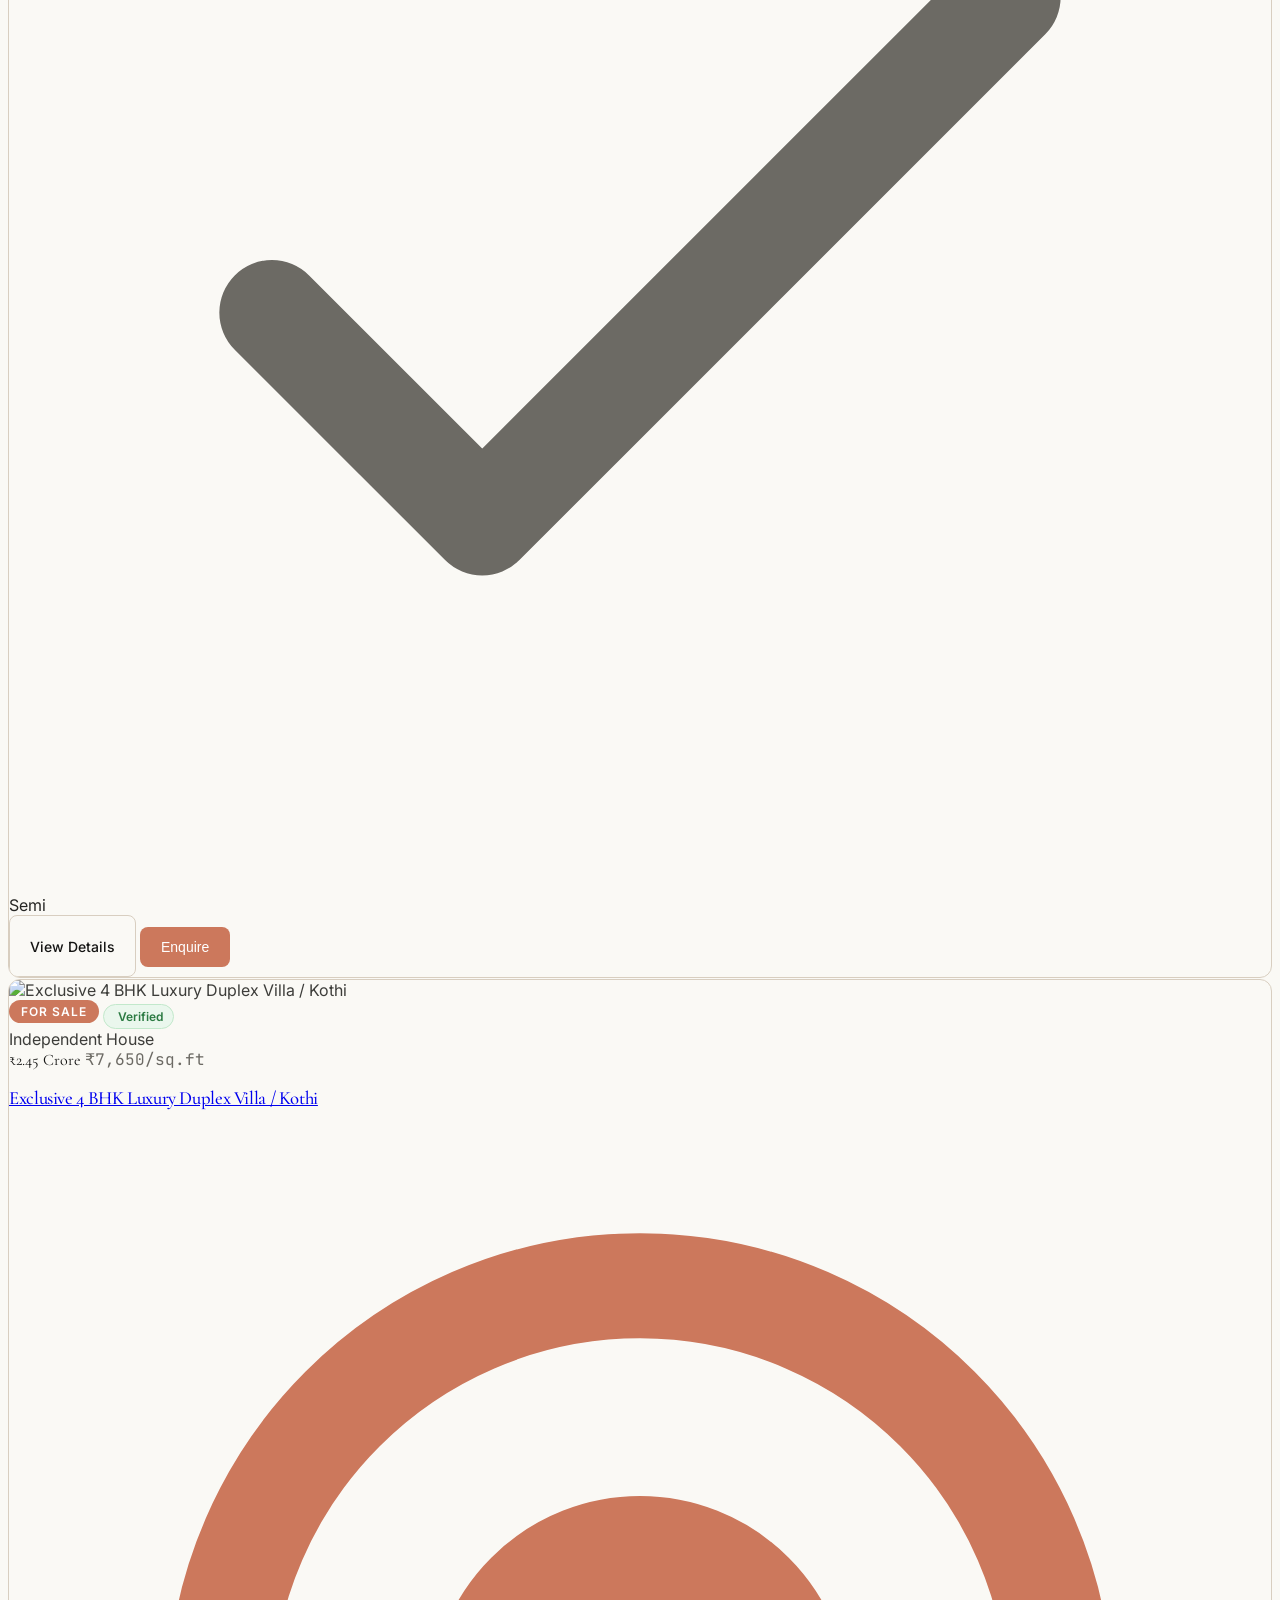
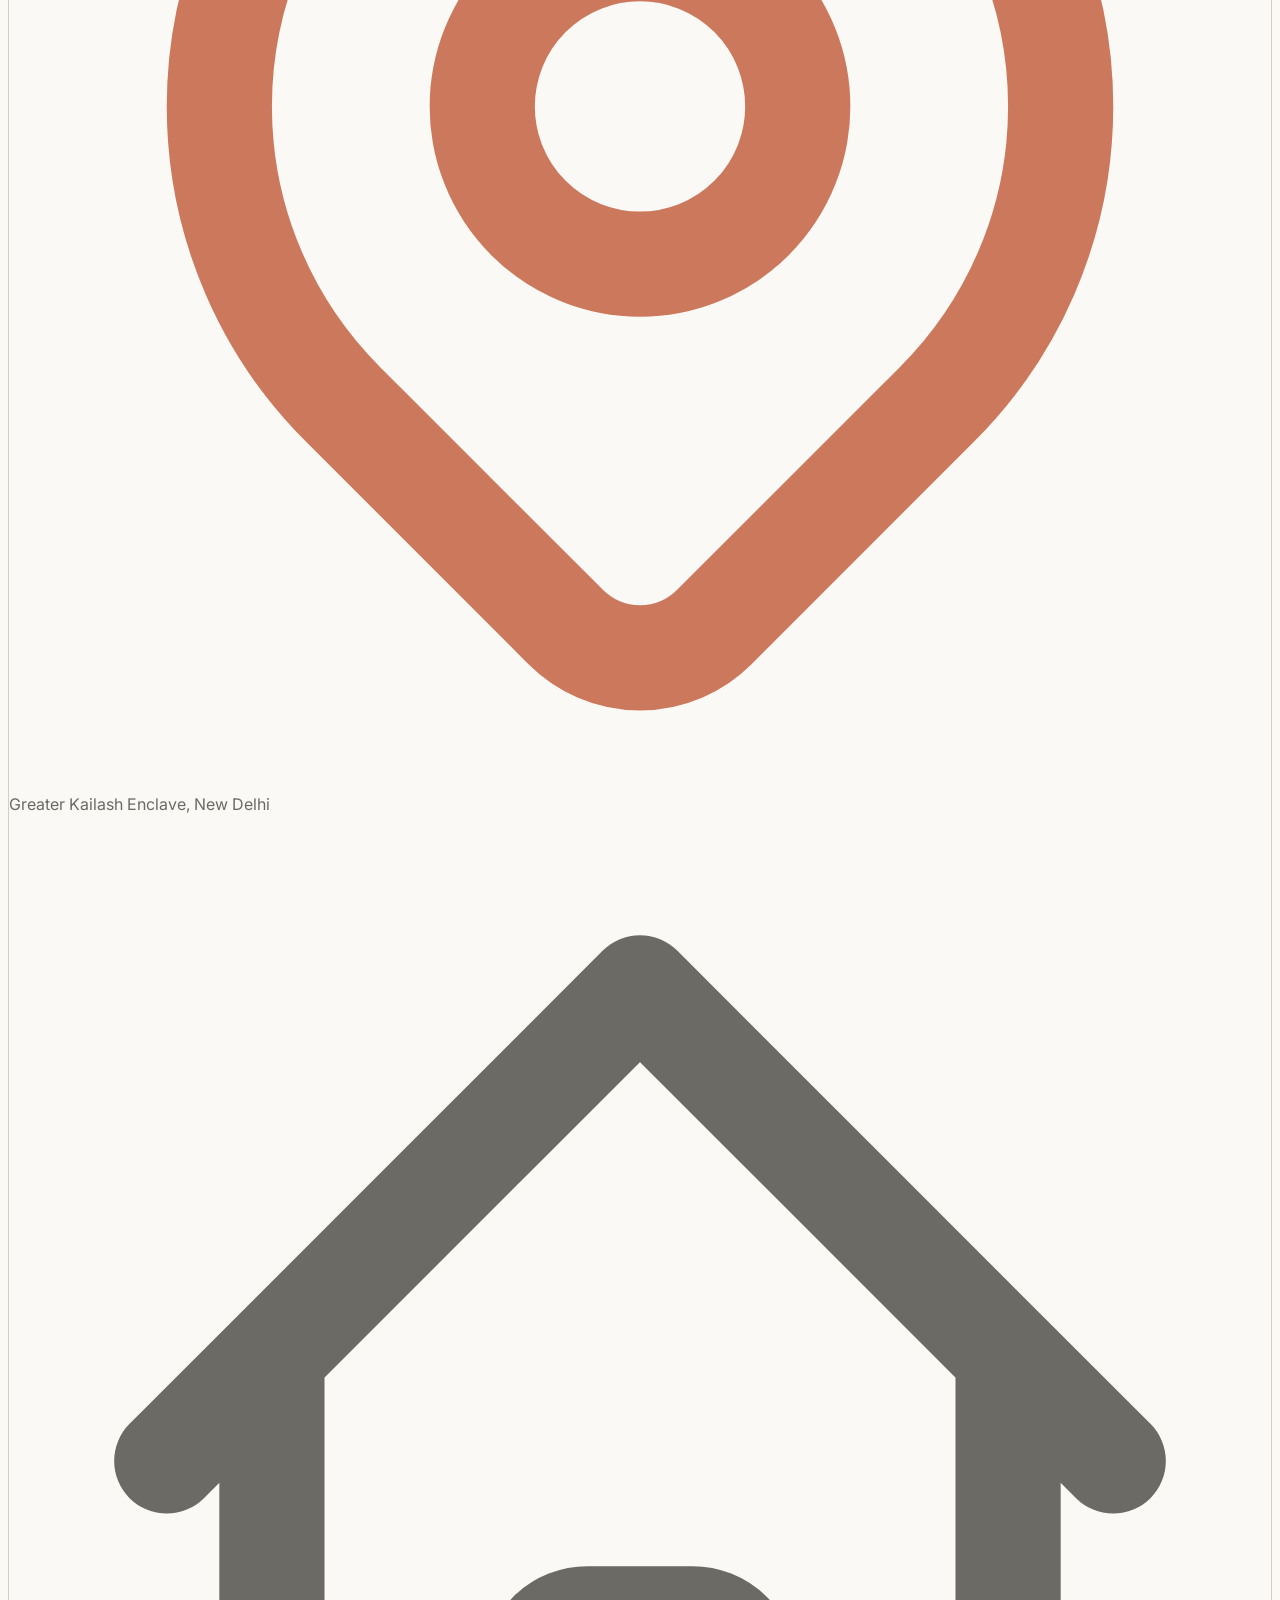
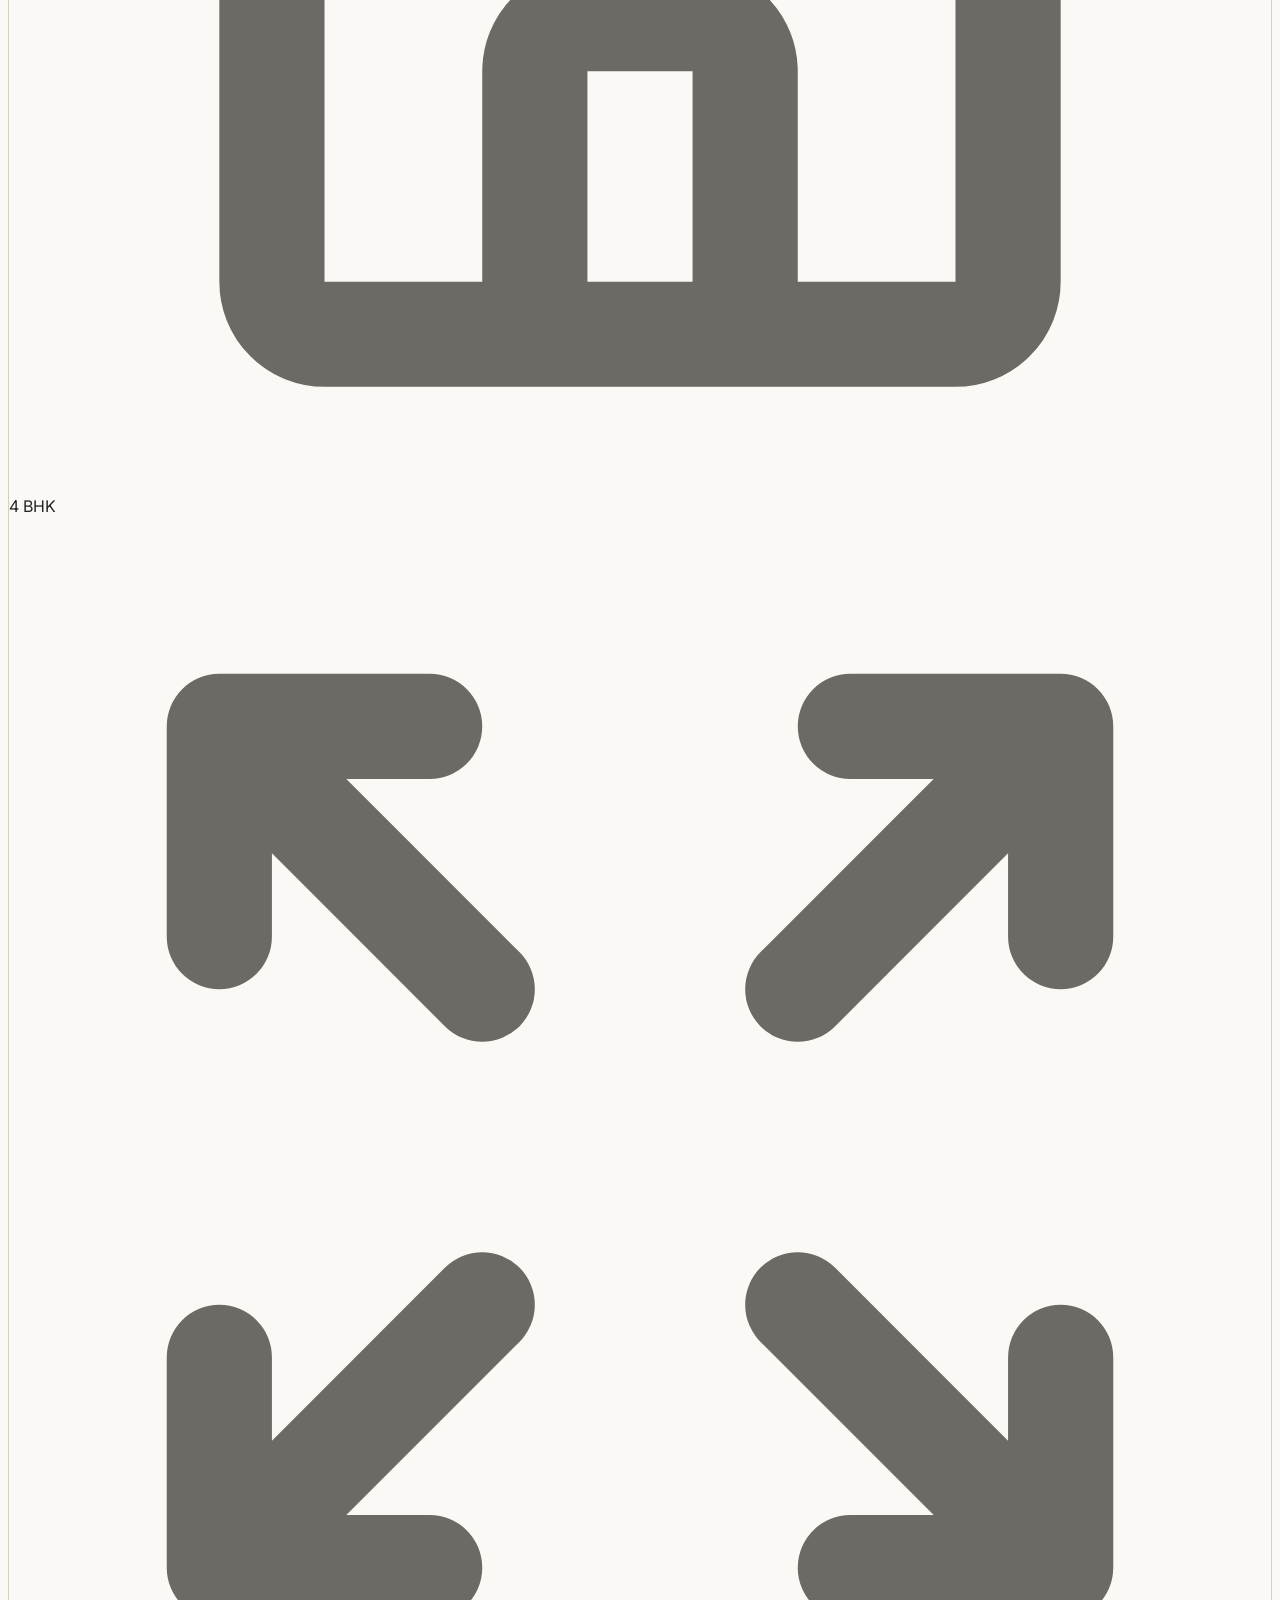
==== commit ecca8913: "Update WhatsApp contact number across multiple pages" ====
--- a/index.html
+++ b/index.html
@@ -571,7 +571,7 @@
 
   <!-- FLOATING WHATSAPP BUTTON (With explicit safe margins) -->
   <a 
-    href="https://wa.me/919810045678?text=Hello%20OurHomeIndia%2C%20I%20am%20interested%20in%20verified%20properties%20in%20India." 
+    href="https://wa.me/919211043281?text=Hello%20OurHomeIndia%2C%20I%20am%20interested%20in%20verified%20properties%20in%20India." 
     target="_blank" 
     rel="noopener noreferrer"
     class="whatsapp-float group" 
--- a/css/styles.css
+++ b/css/styles.css
@@ -660,3 +660,10 @@
   from { transform: translateX(100%); opacity: 0; }
   to { transform: translateX(0); opacity: 1; }
 }
+
+/* Development Notice Banner */
+.dev-notice-banner {
+  border-bottom: 1px solid rgba(232, 165, 90, 0.2);
+  background: linear-gradient(90deg, #181715 0%, #201e1a 100%);
+}
+
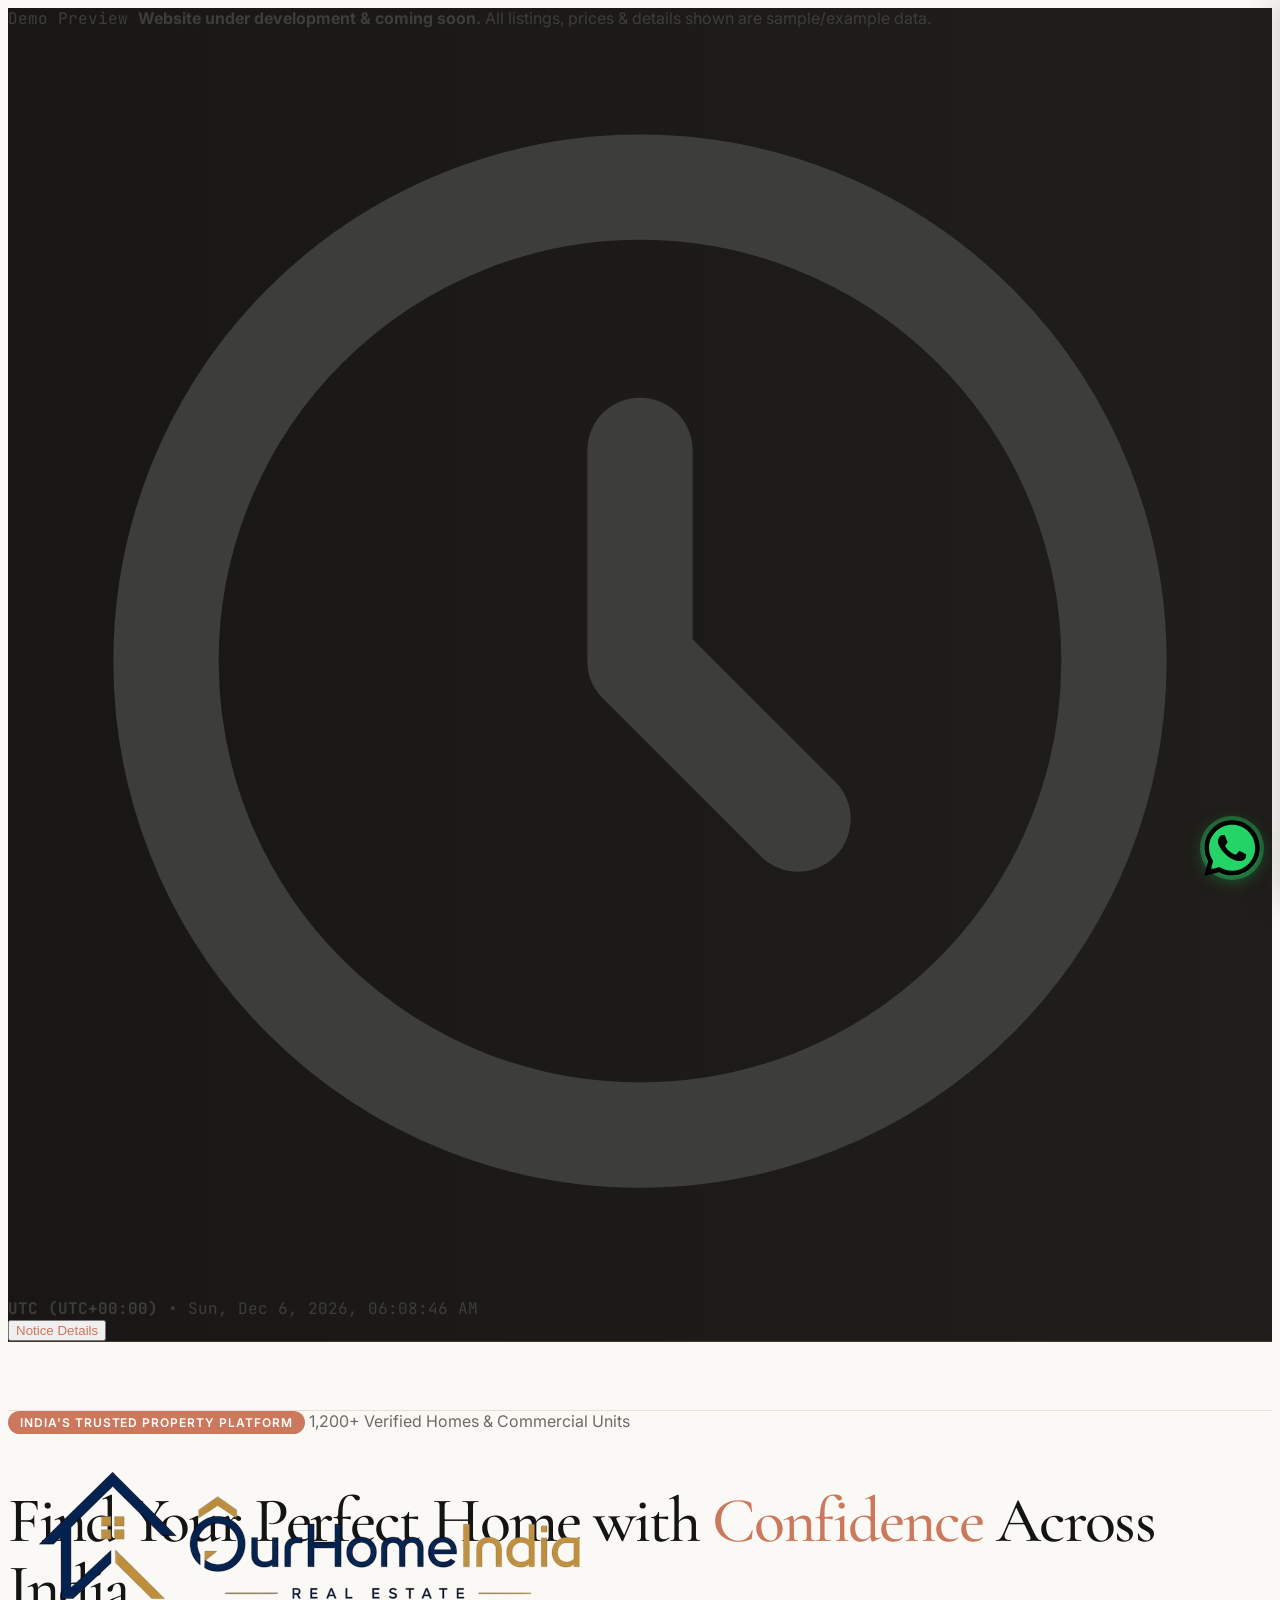
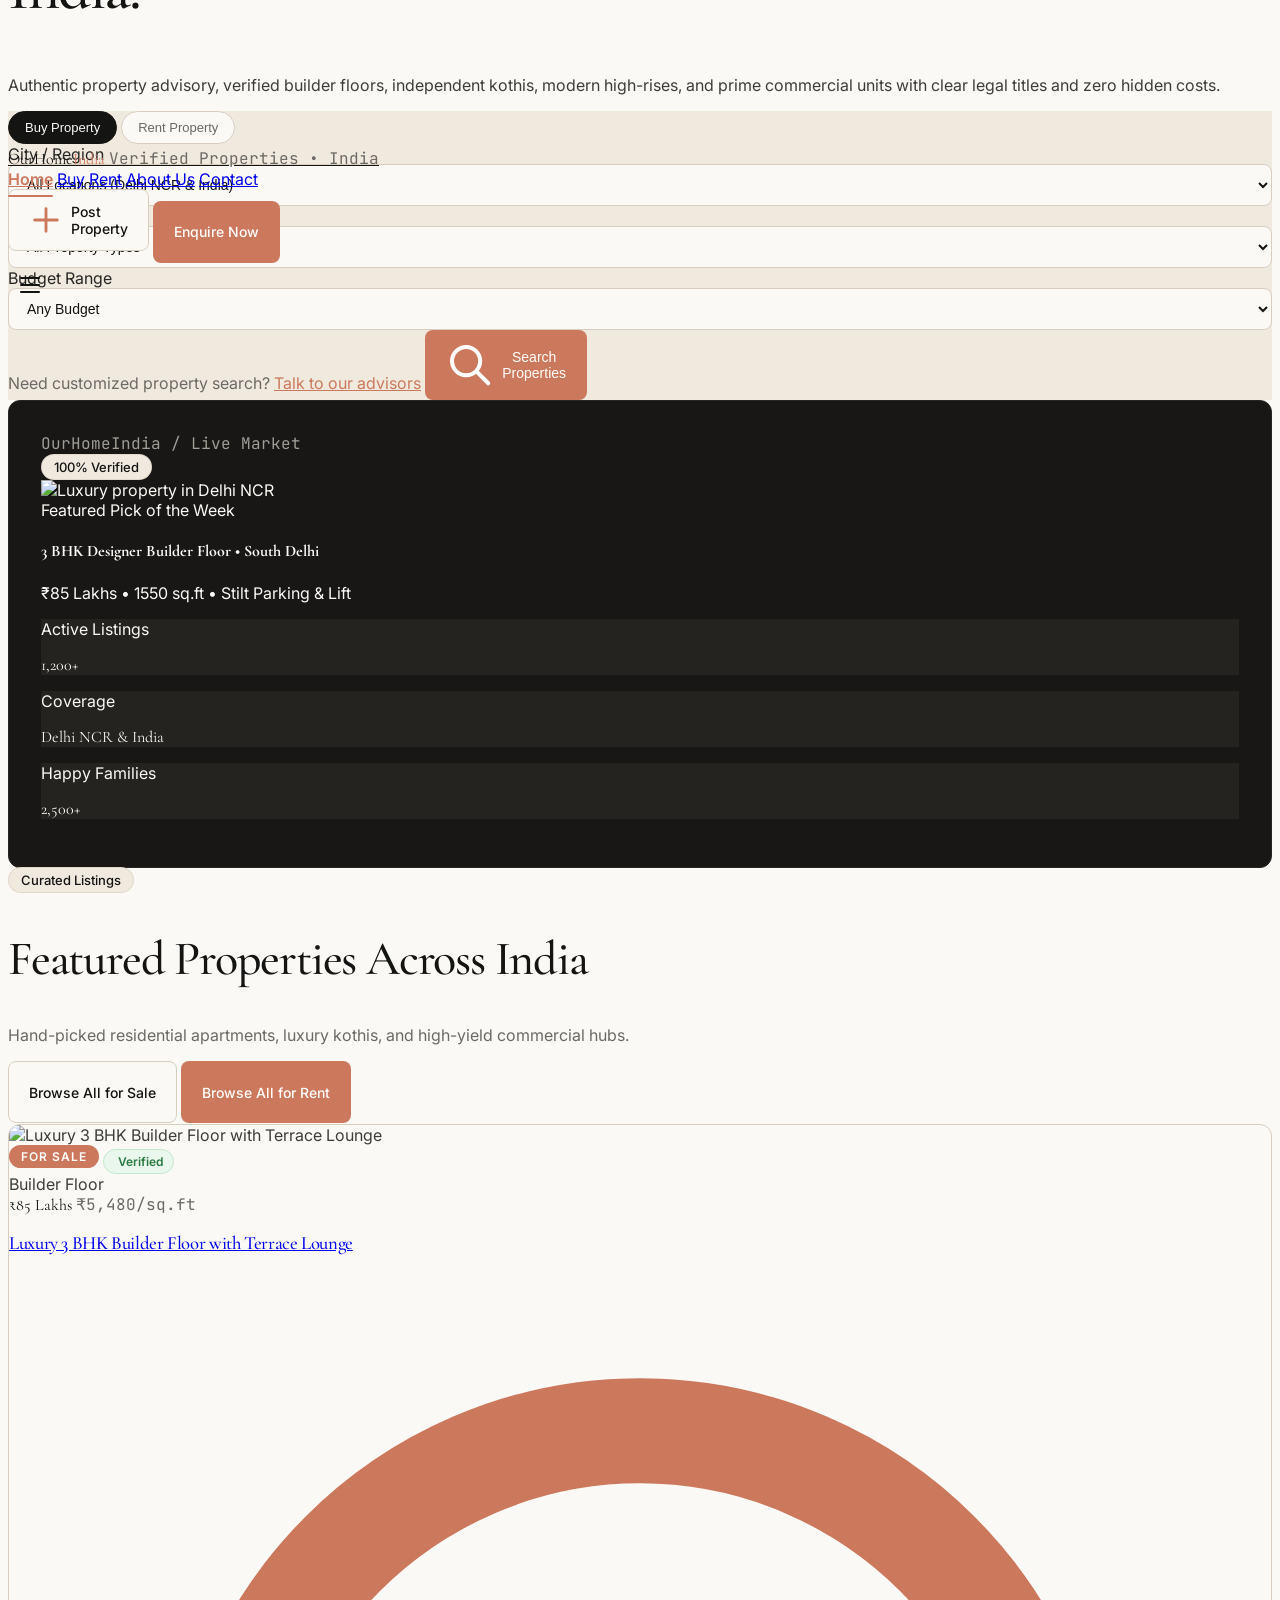
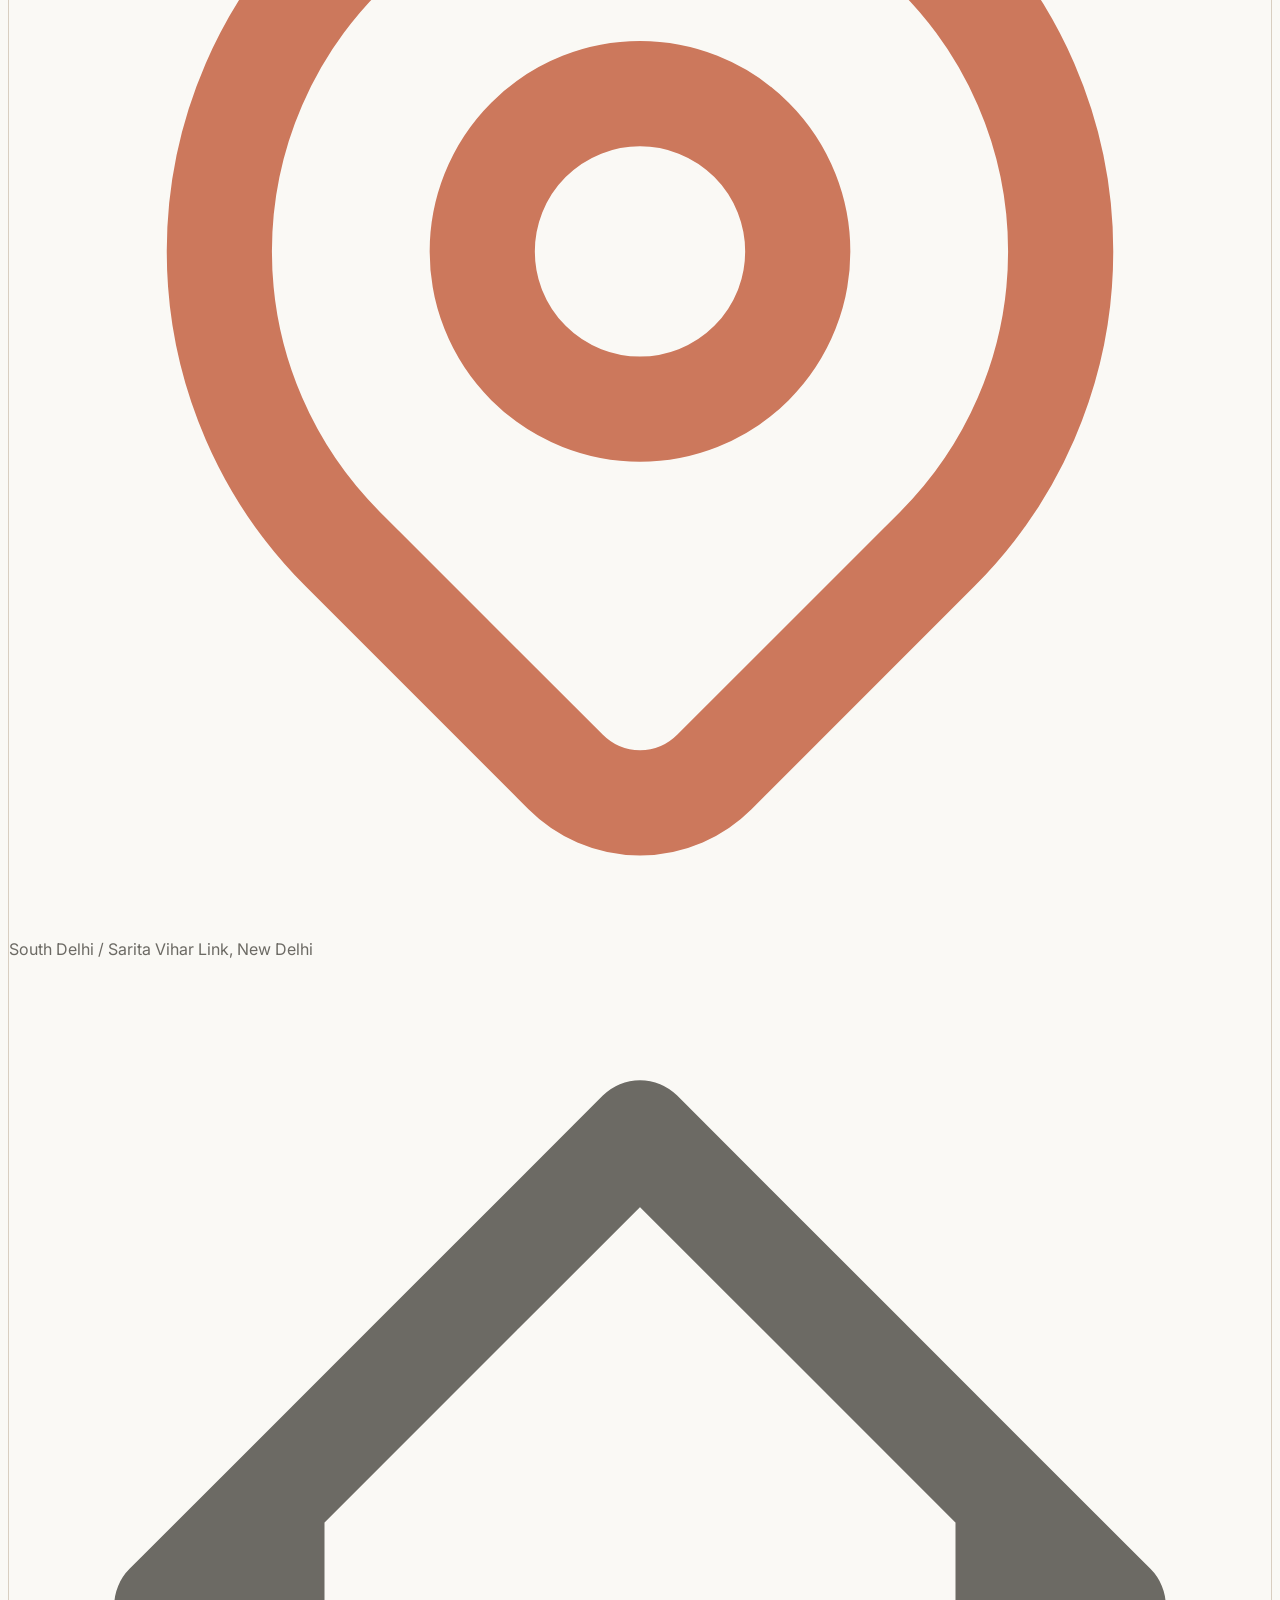
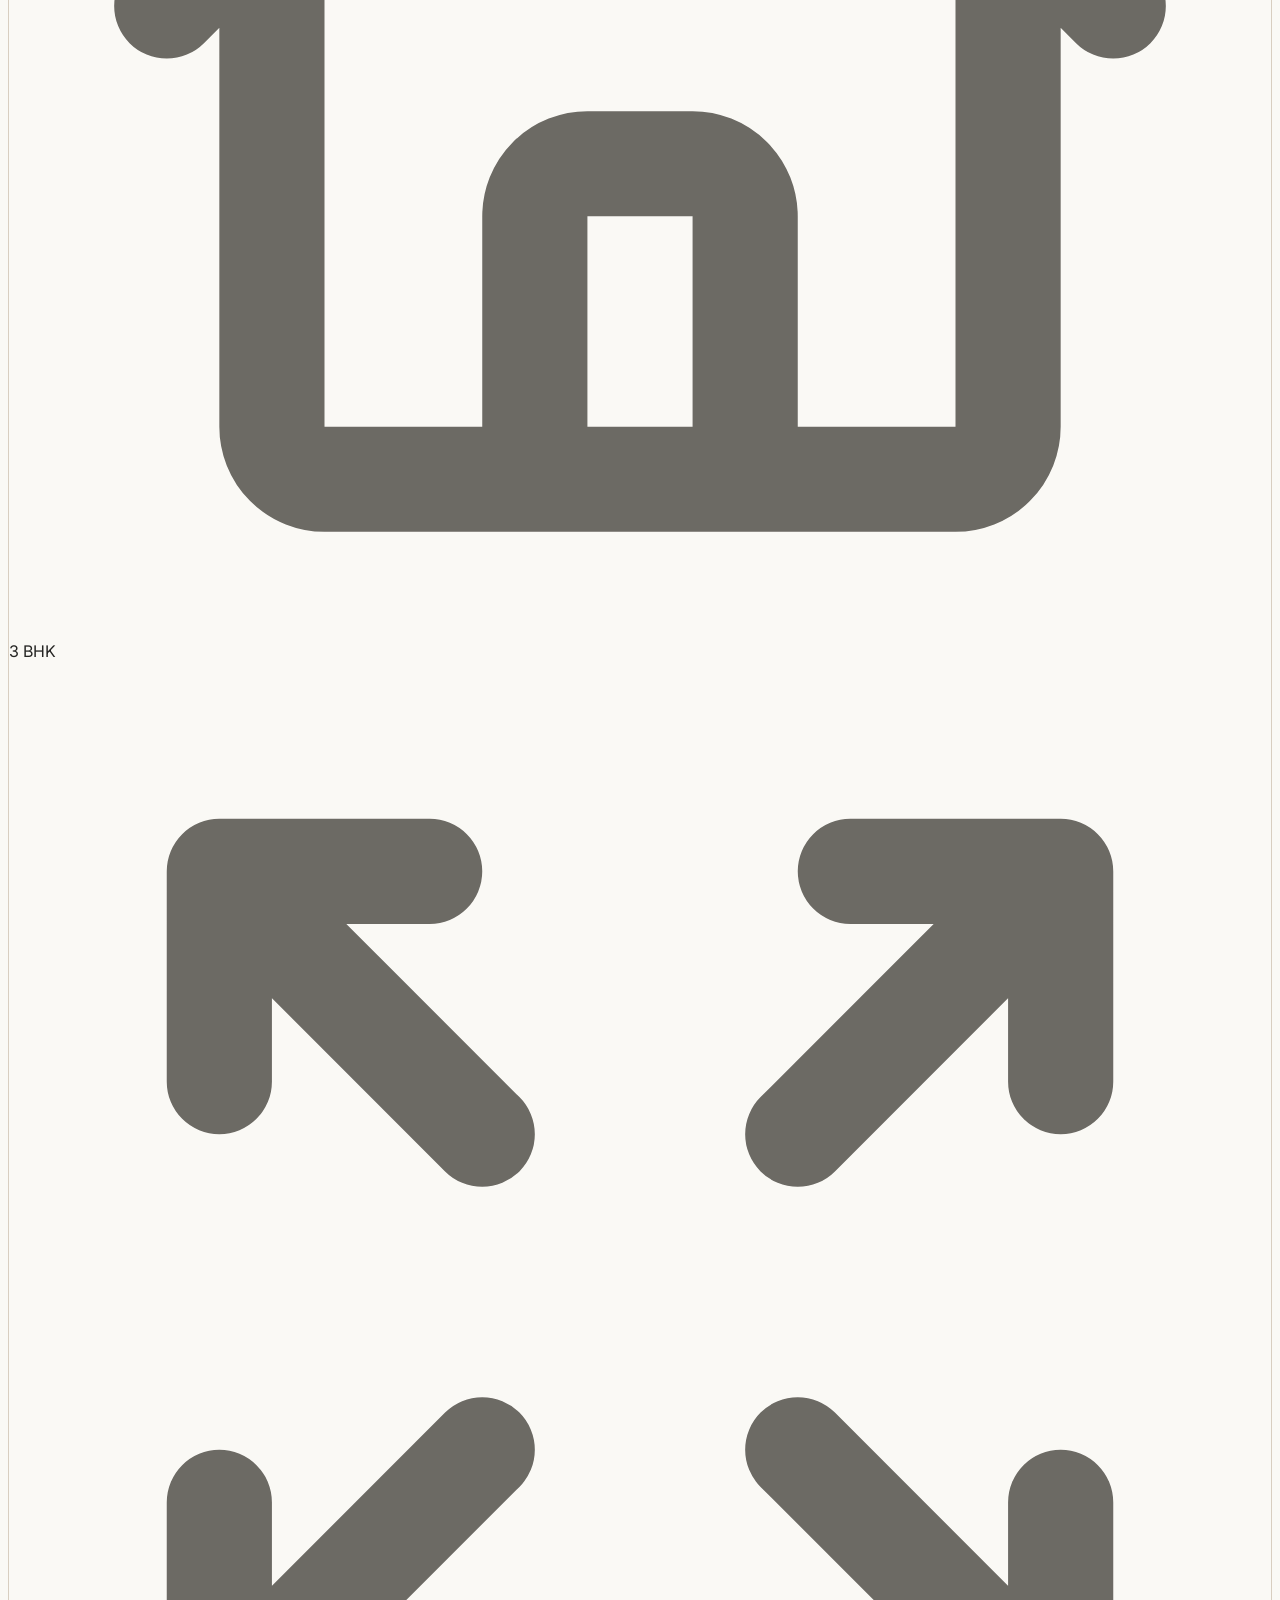
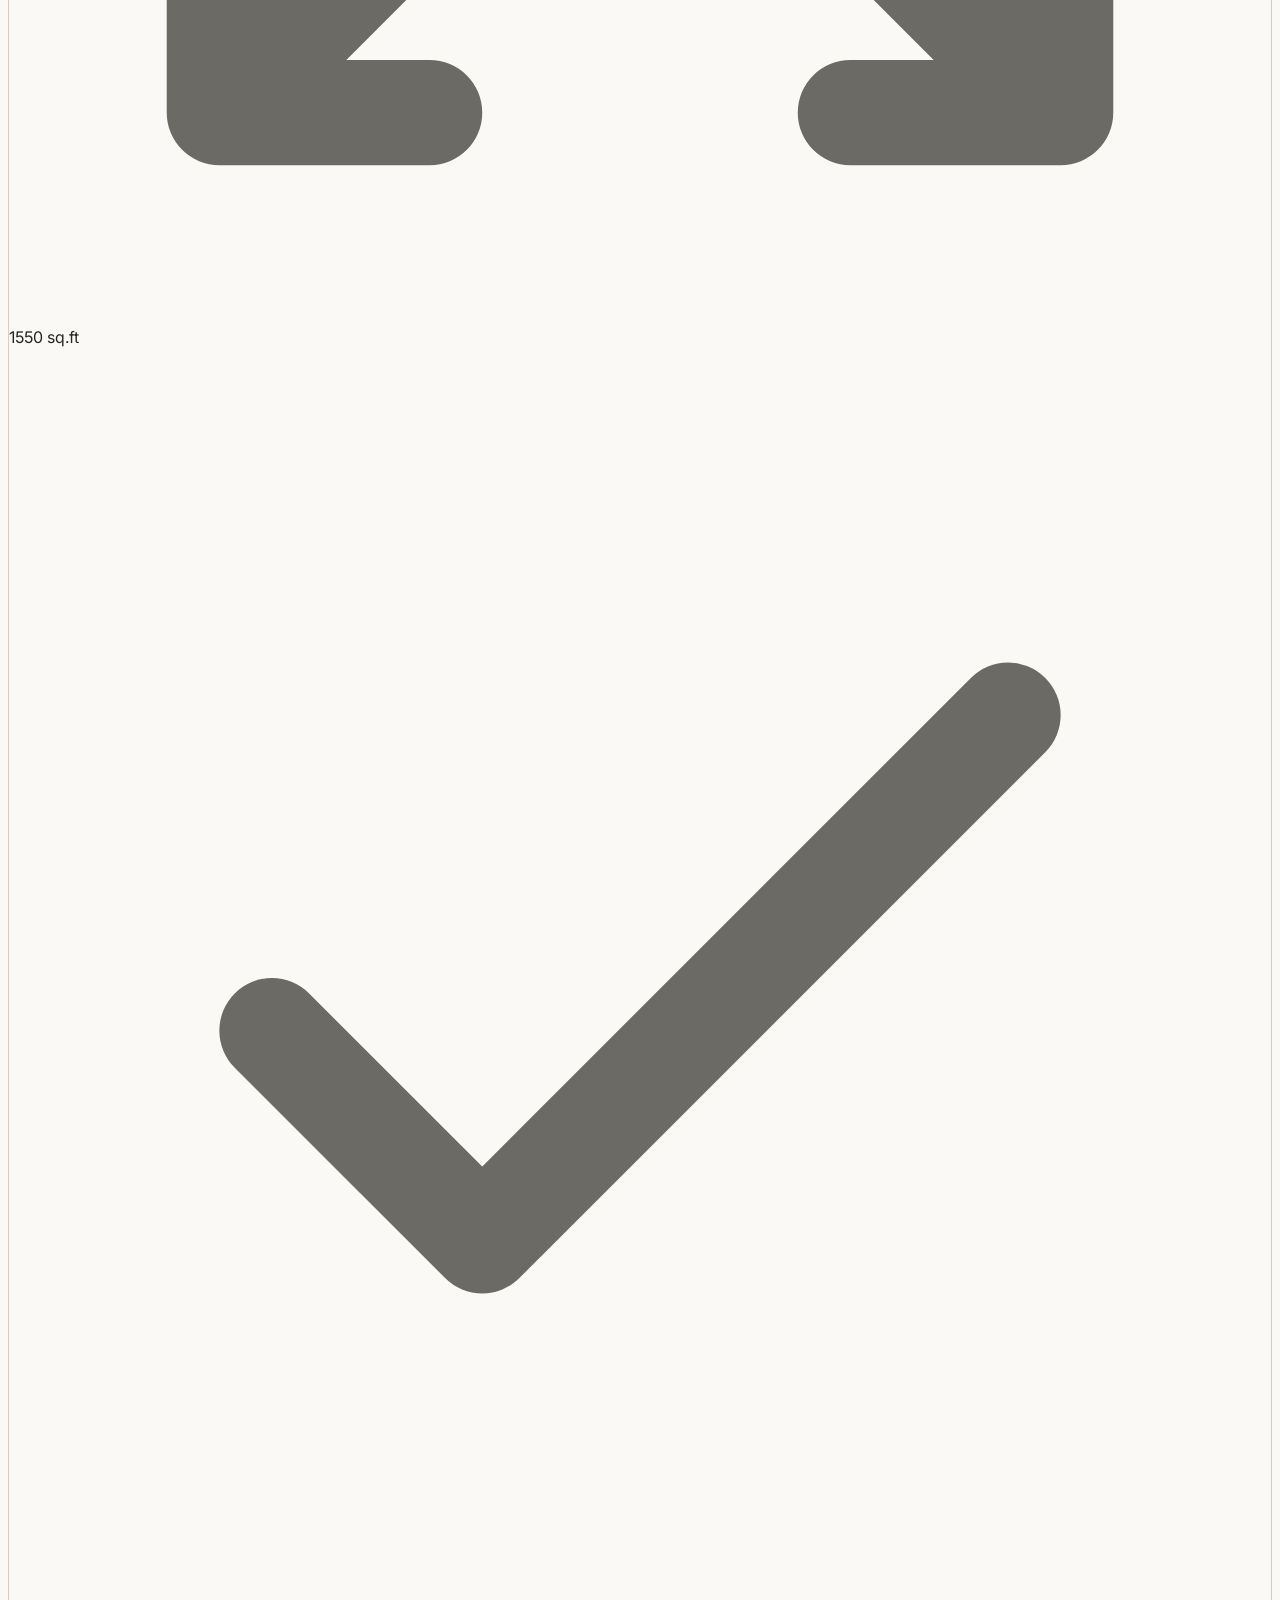
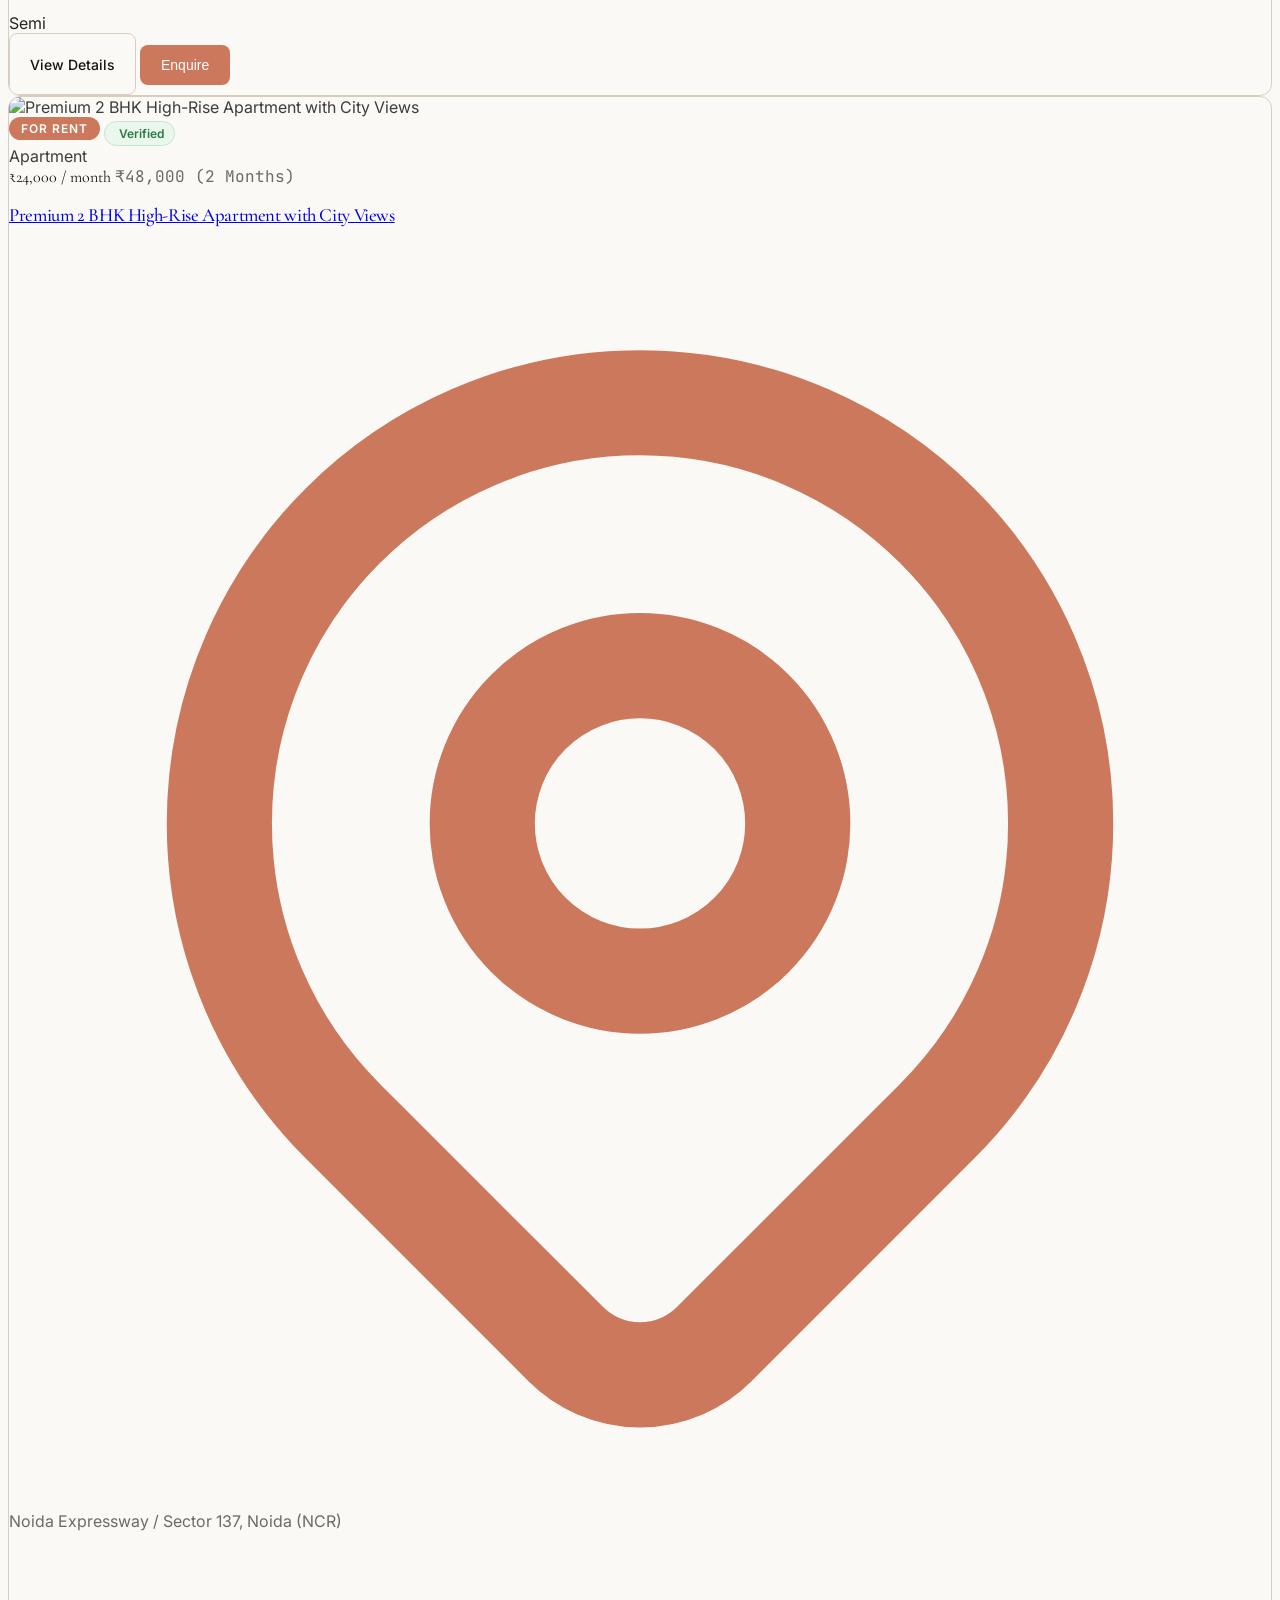
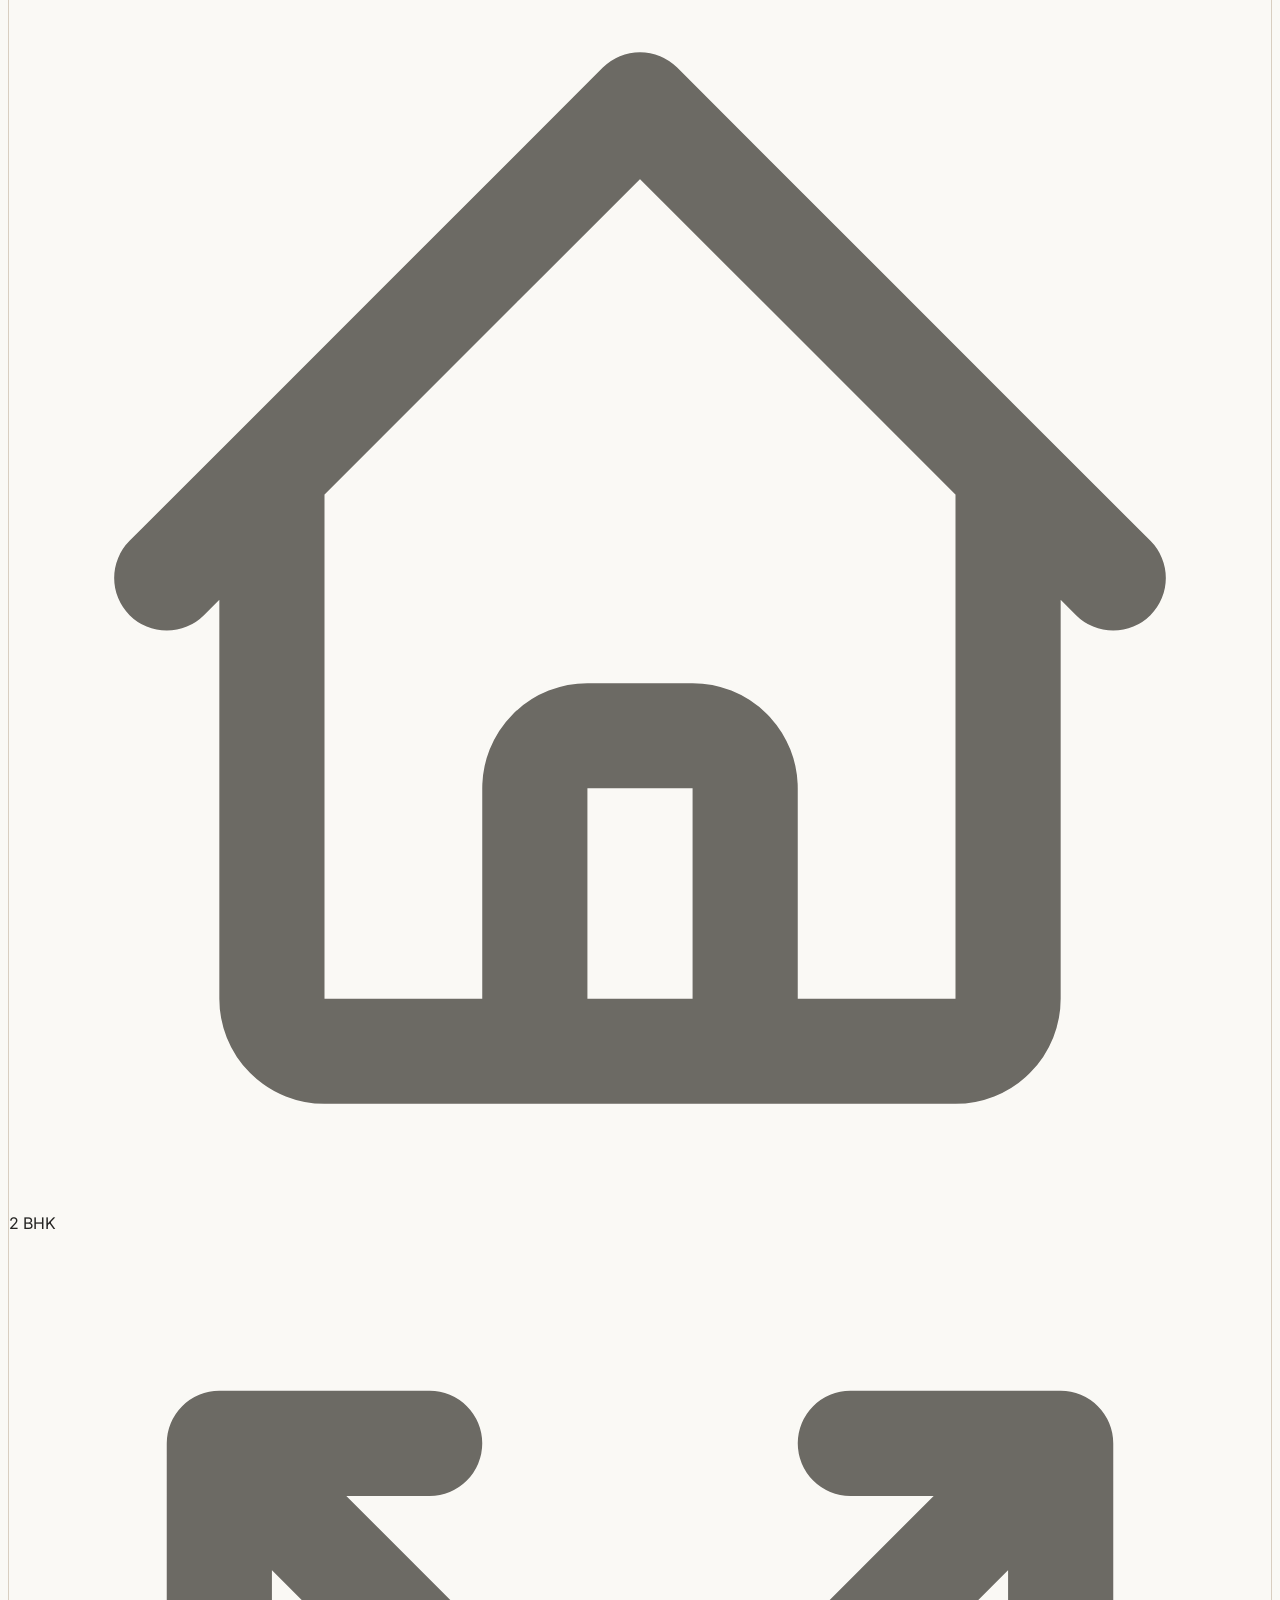
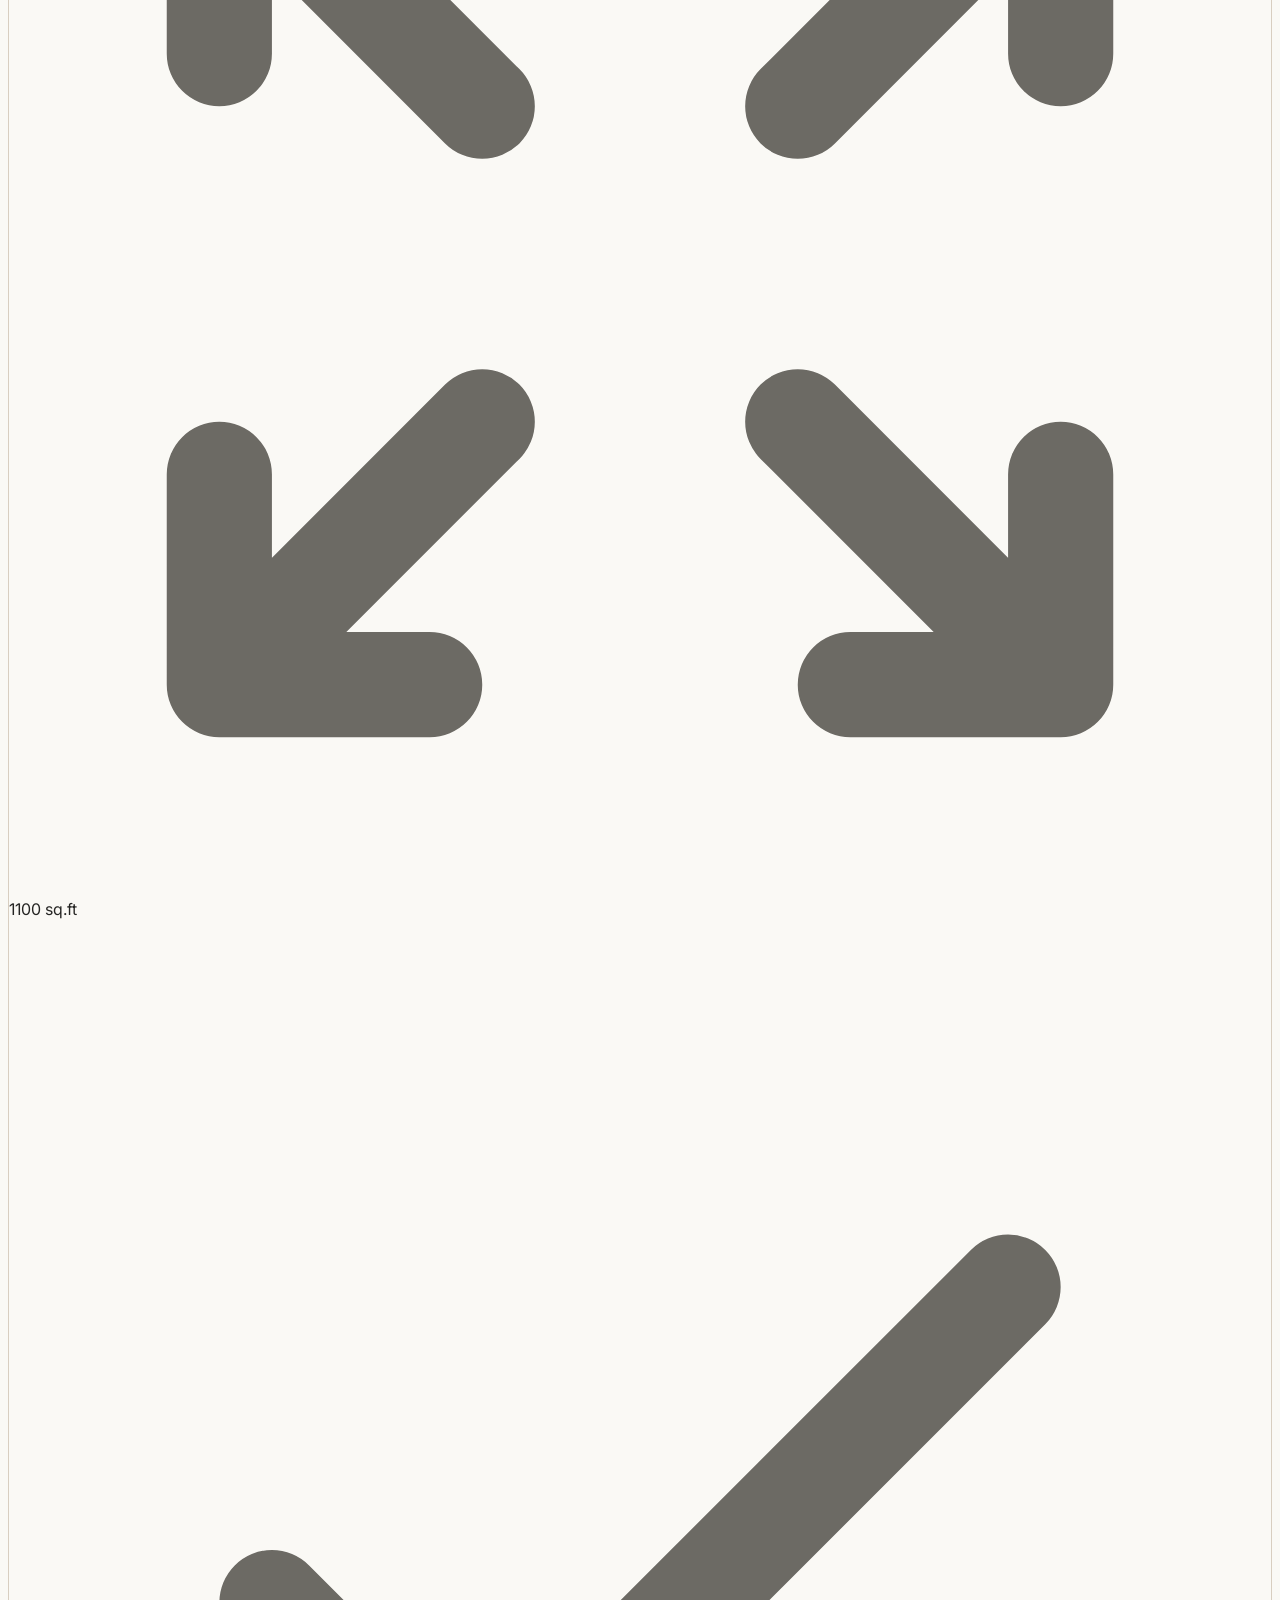
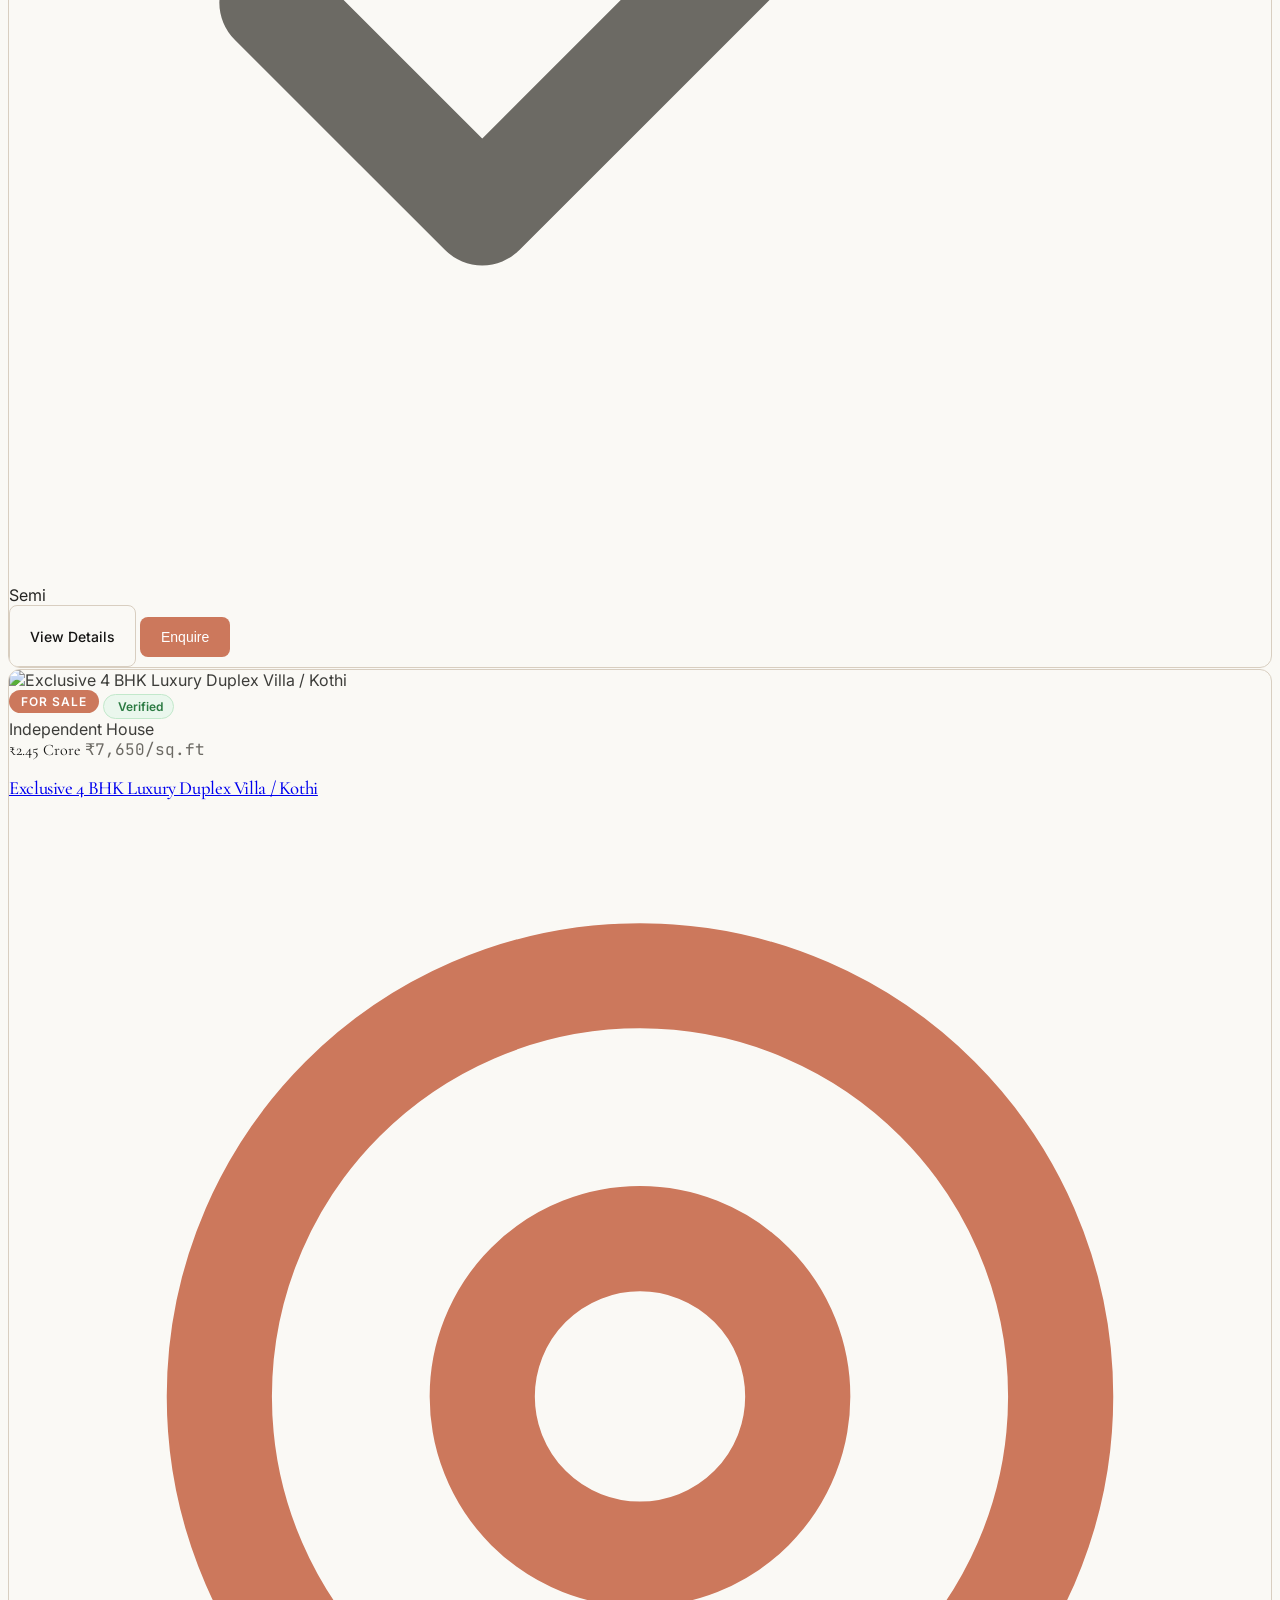
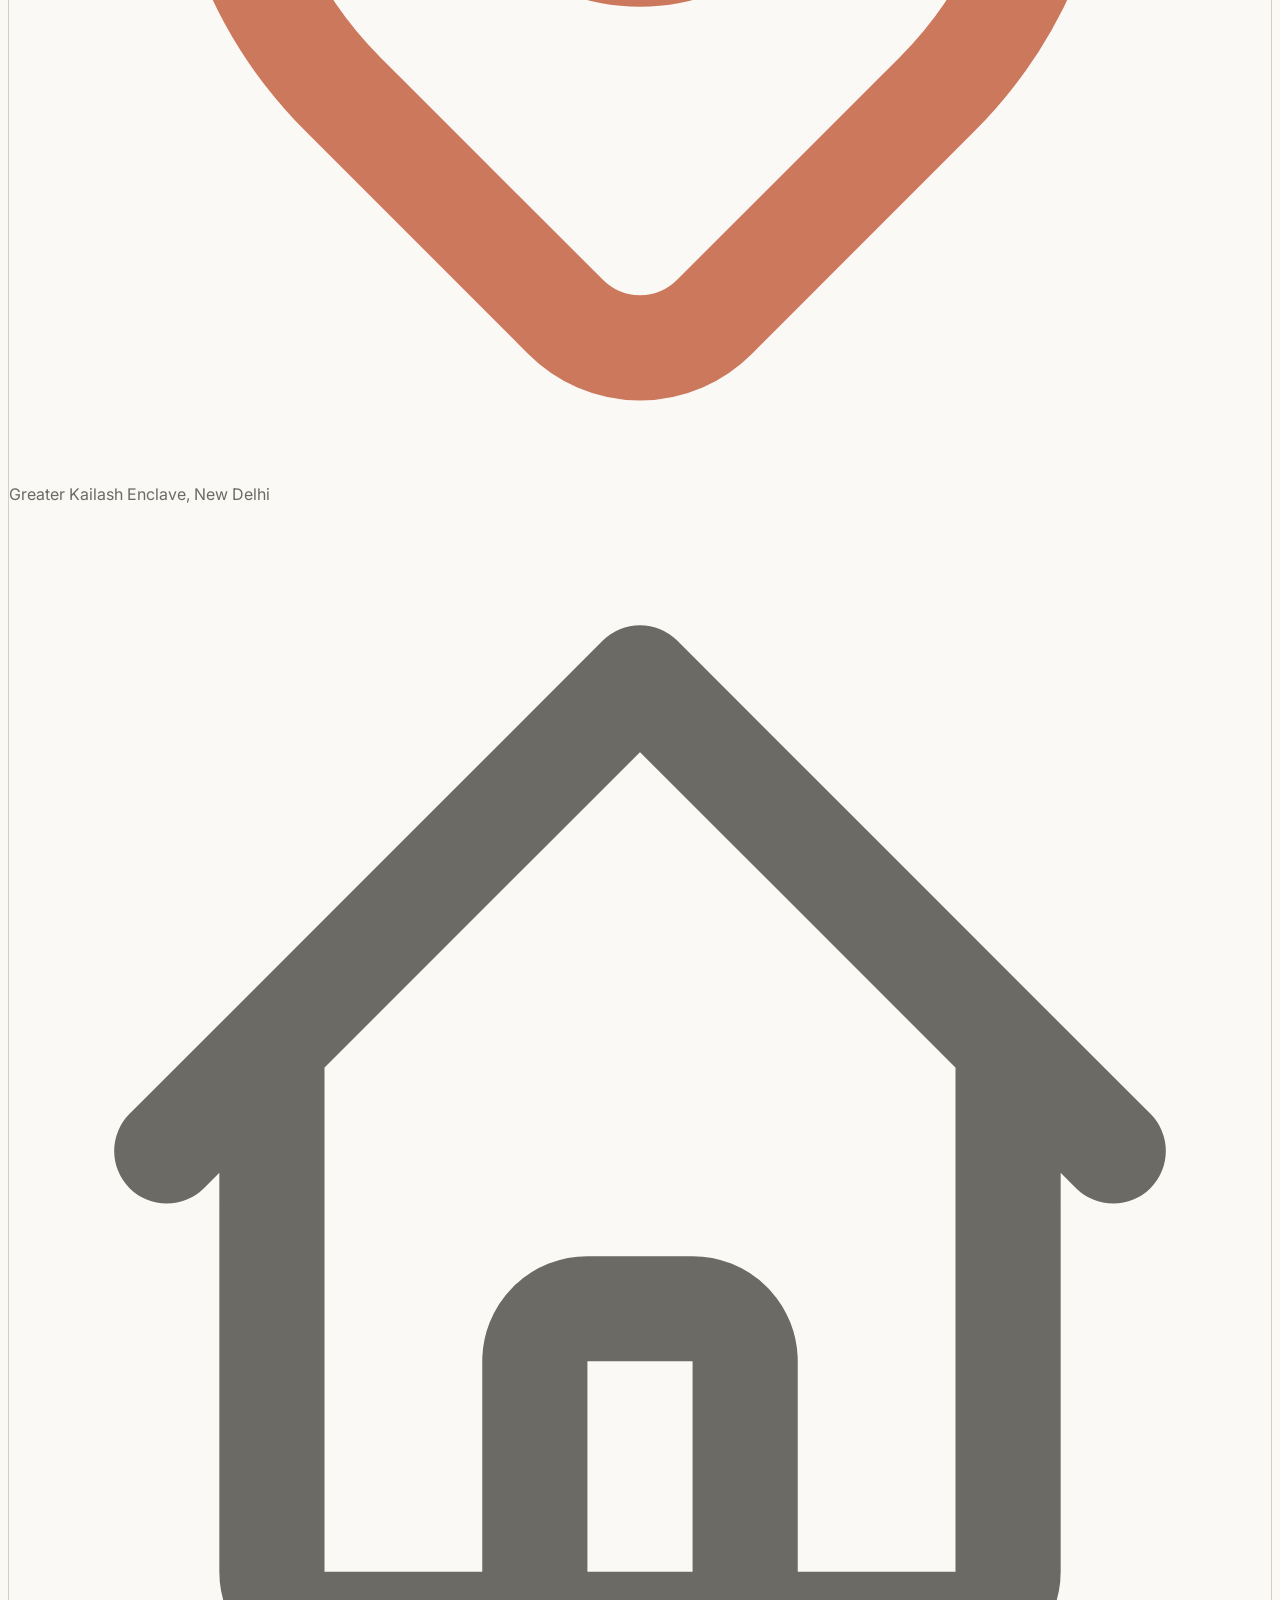
==== commit 69f00f80: "Update contact phone number to +91 92110 43281 across multiple pages" ====
--- a/index.html
+++ b/index.html
@@ -508,7 +508,7 @@
             </p>
             <p class="flex items-center gap-2">
               <svg class="w-4 h-4 text-coral shrink-0" fill="none" stroke="currentColor" viewBox="0 0 24 24"><path stroke-linecap="round" stroke-linejoin="round" stroke-width="2" d="M3 5a2 2 0 012-2h3.28a1 1 0 01.948.684l1.498 4.493a1 1 0 01-.502 1.21l-2.257 1.13a11.042 11.042 0 005.516 5.516l1.13-2.257a1 1 0 011.21-.502l4.493 1.498a1 1 0 01.684.949V19a2 2 0 01-2 2h-1C9.716 21 3 14.284 3 6V5z"></path></svg>
-              <a href="tel:+919810045678" class="hover:text-coral transition-colors">+91 98100 45678</a> / <a href="tel:+919811187654" class="hover:text-coral transition-colors">+91 98111 87654</a>
+              <a href="tel:+919211043281" class="hover:text-coral transition-colors">+91 92110 43281</a>
             </p>
           </div>
         </div>
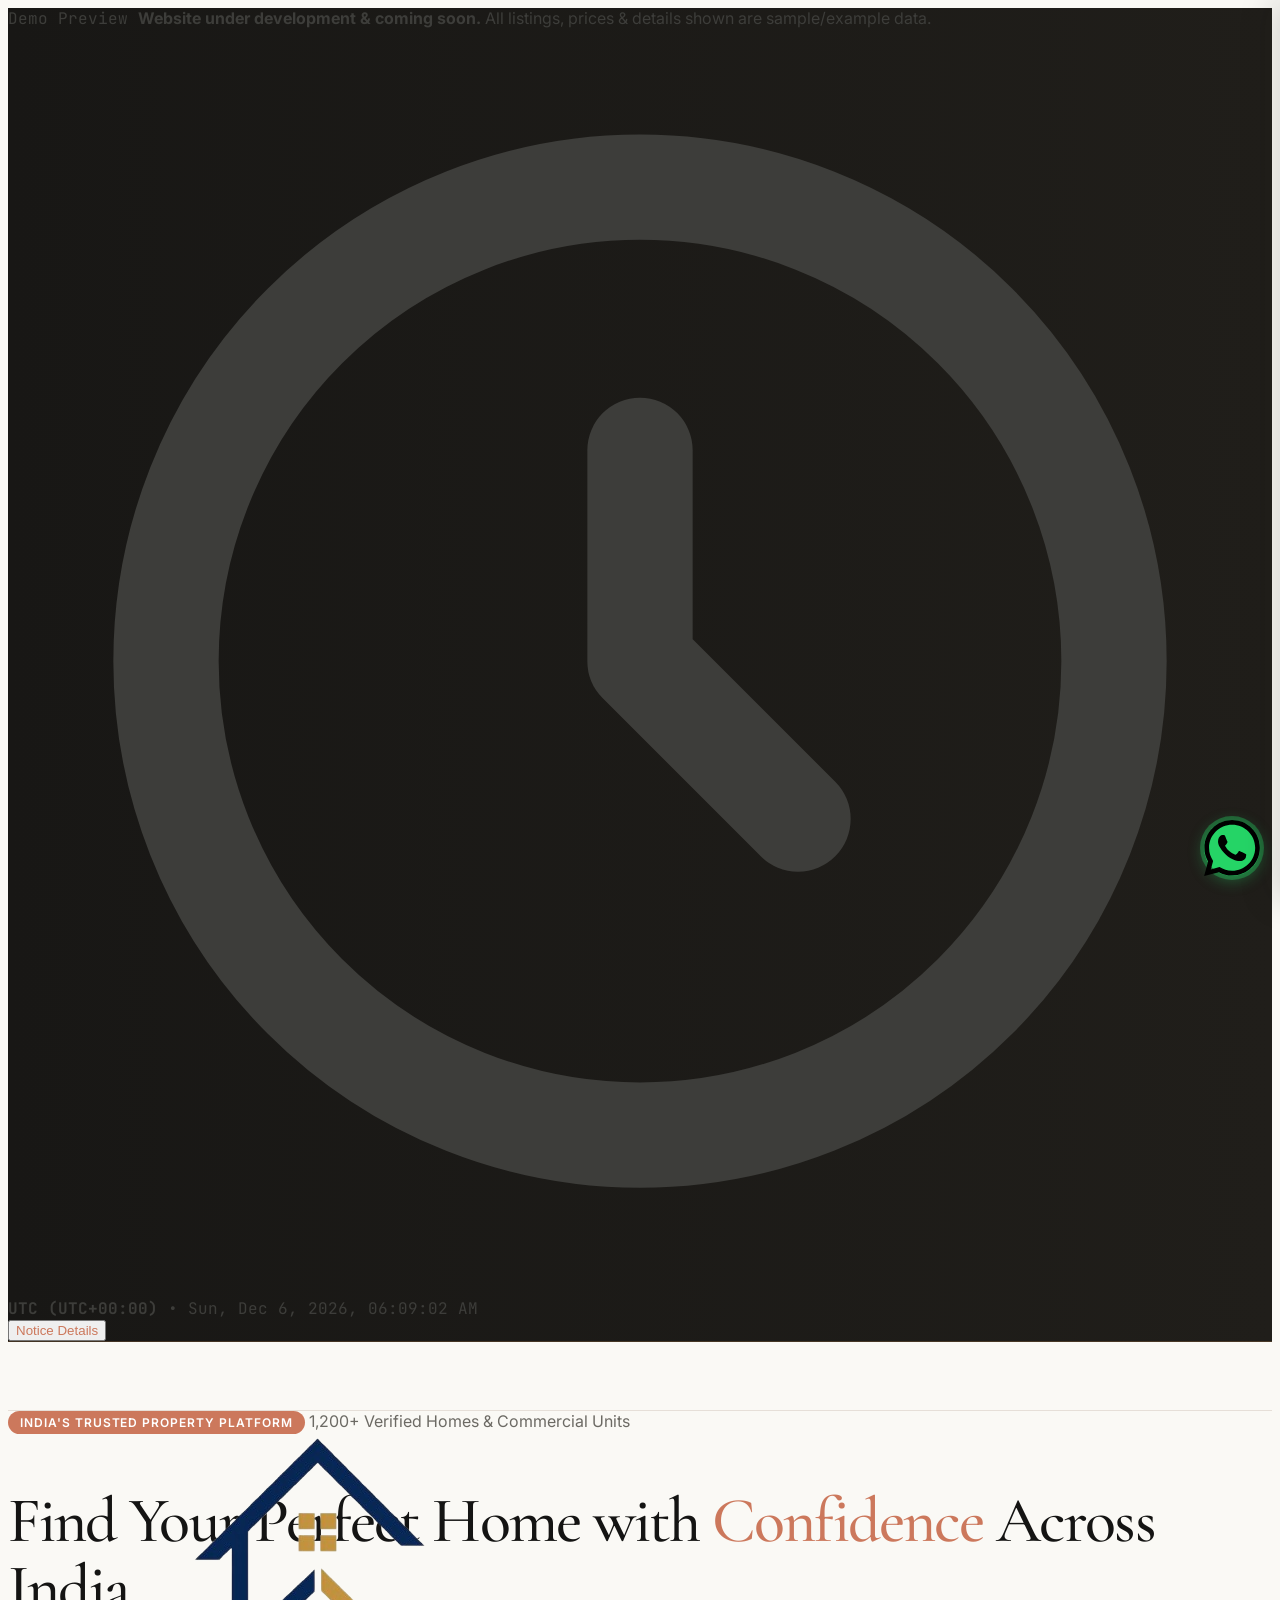
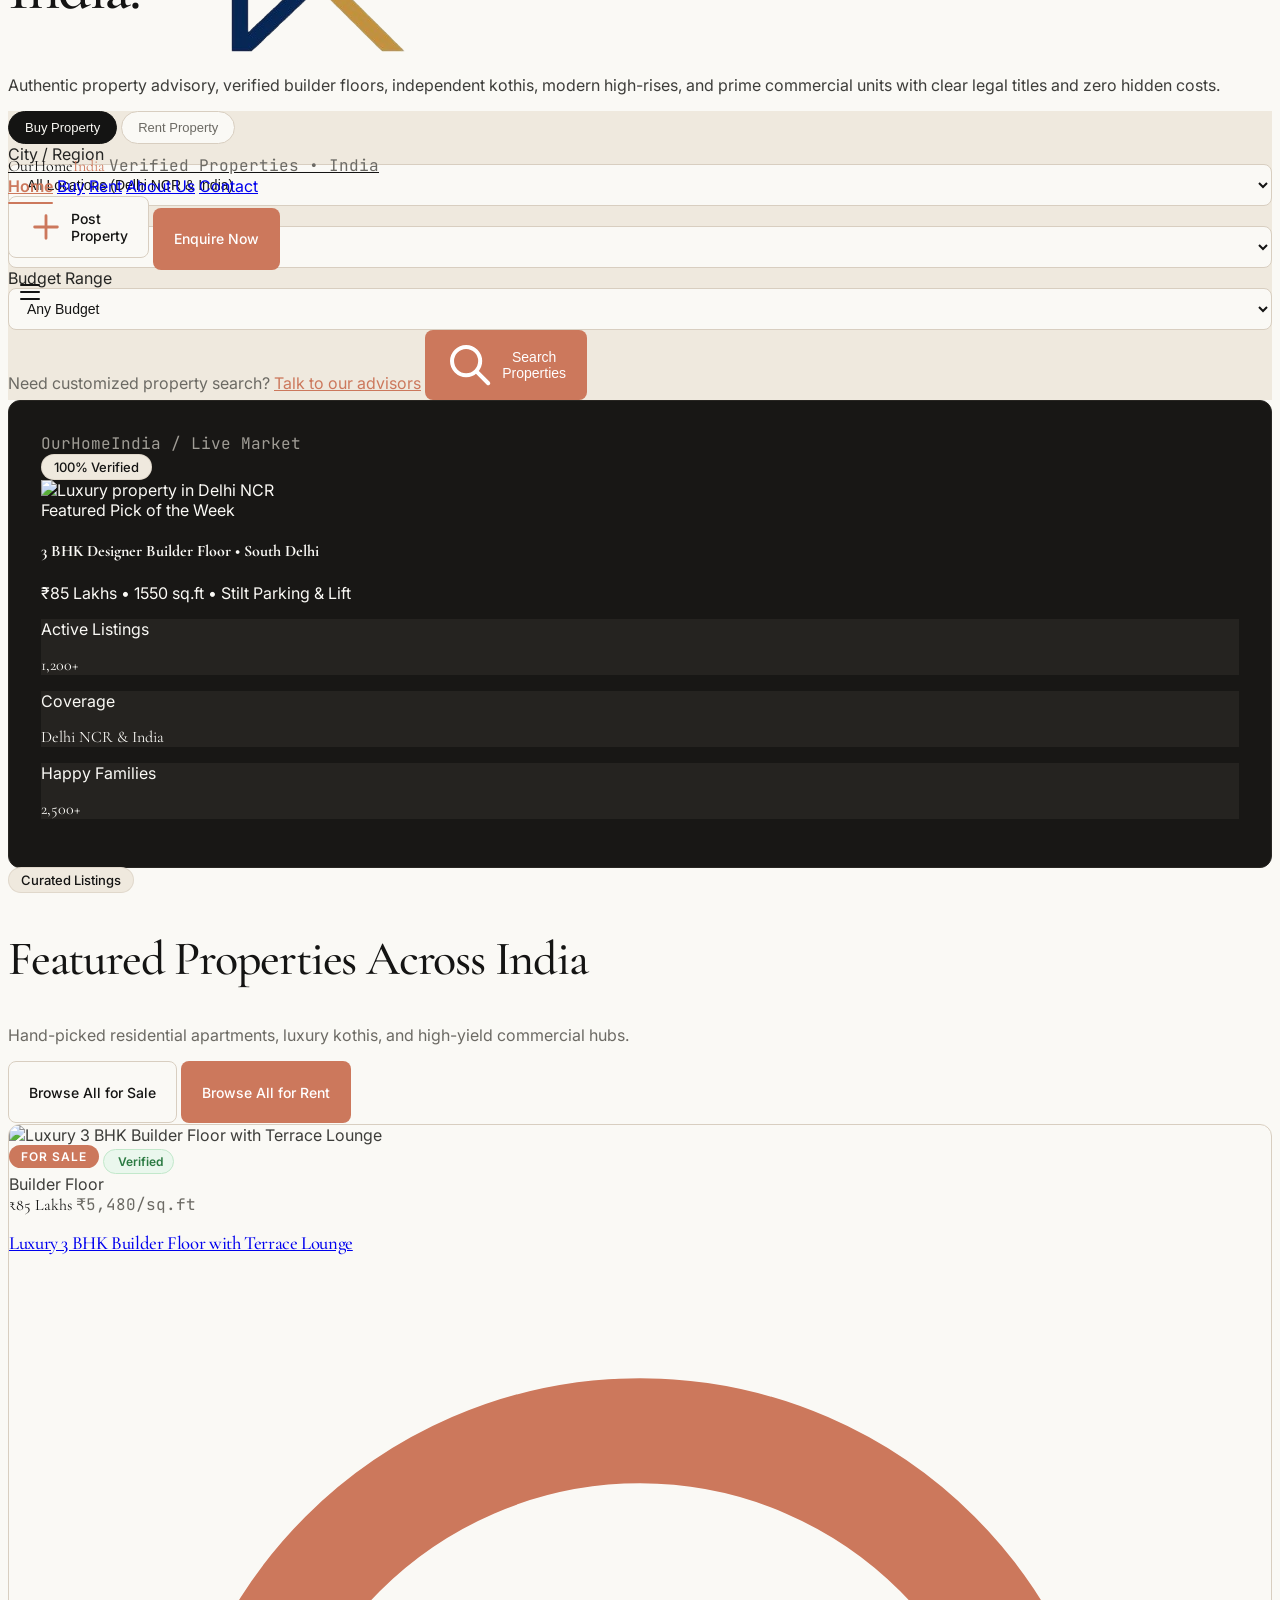
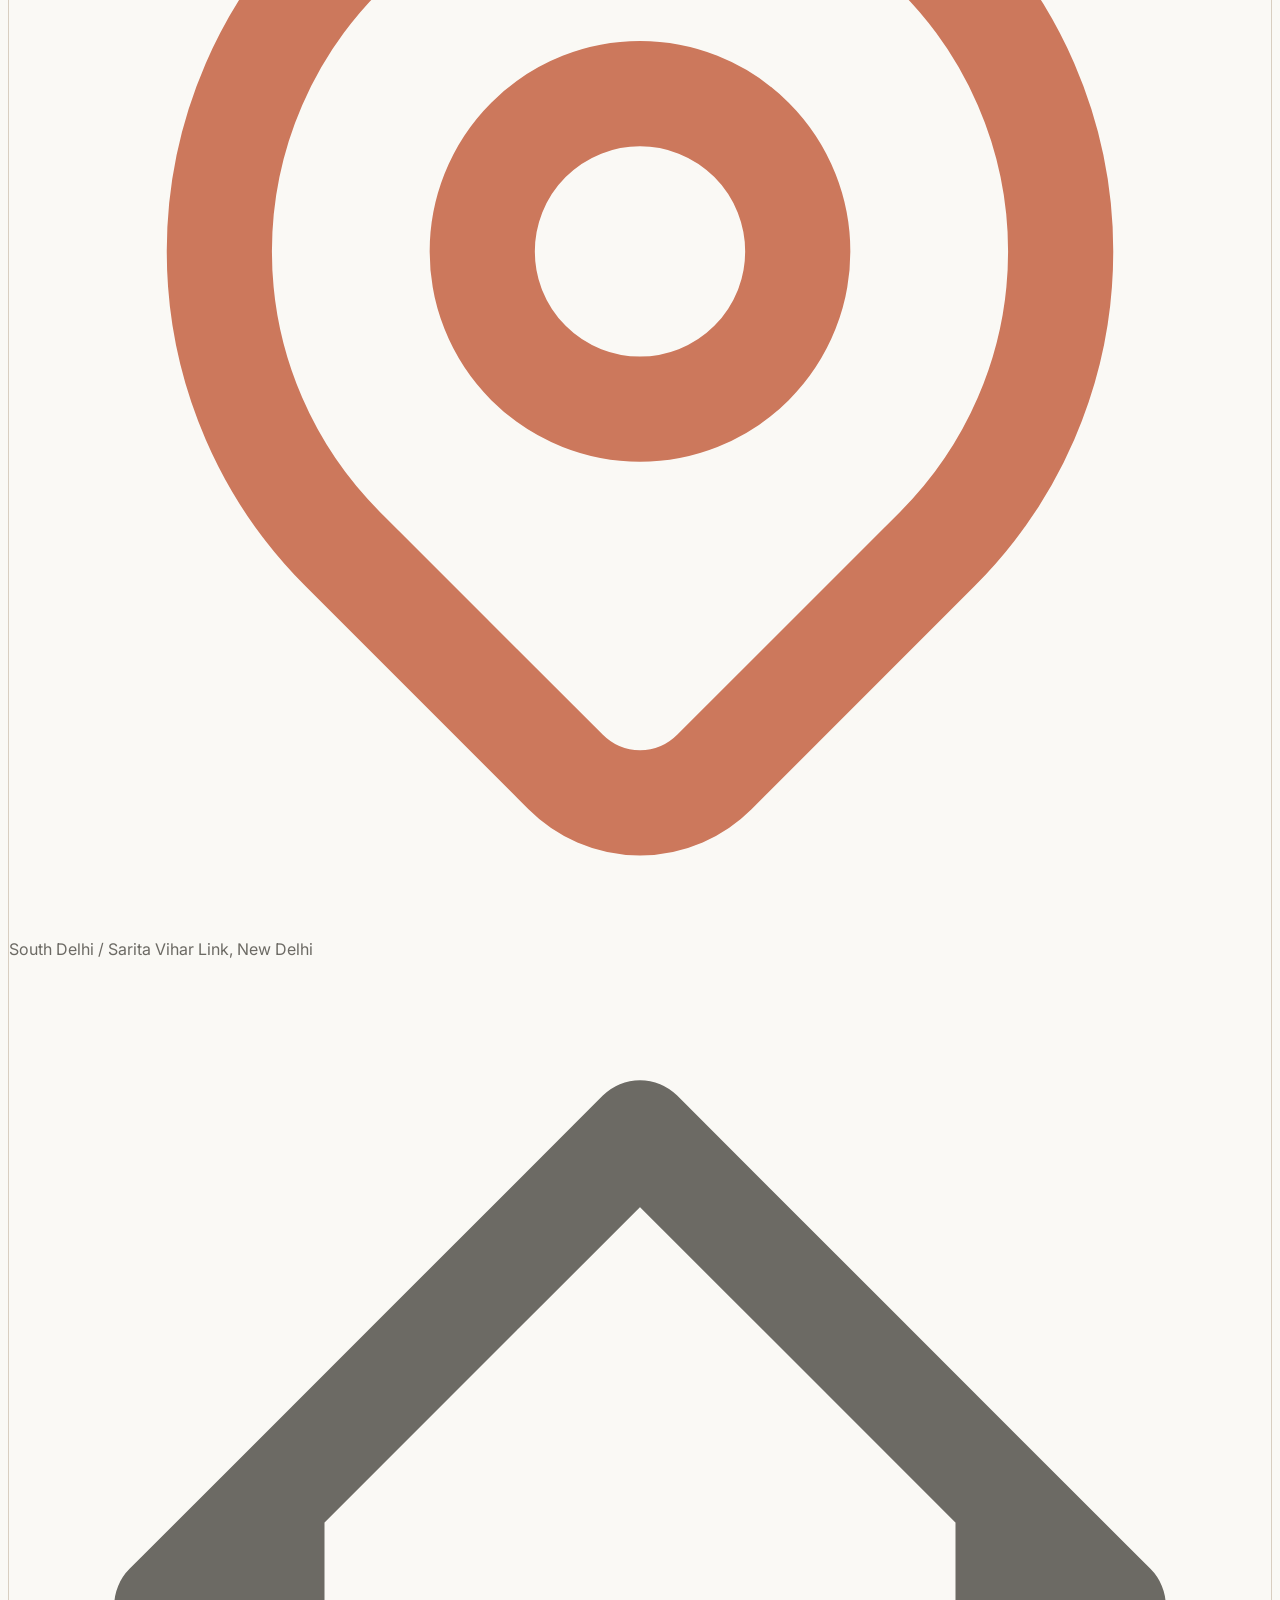
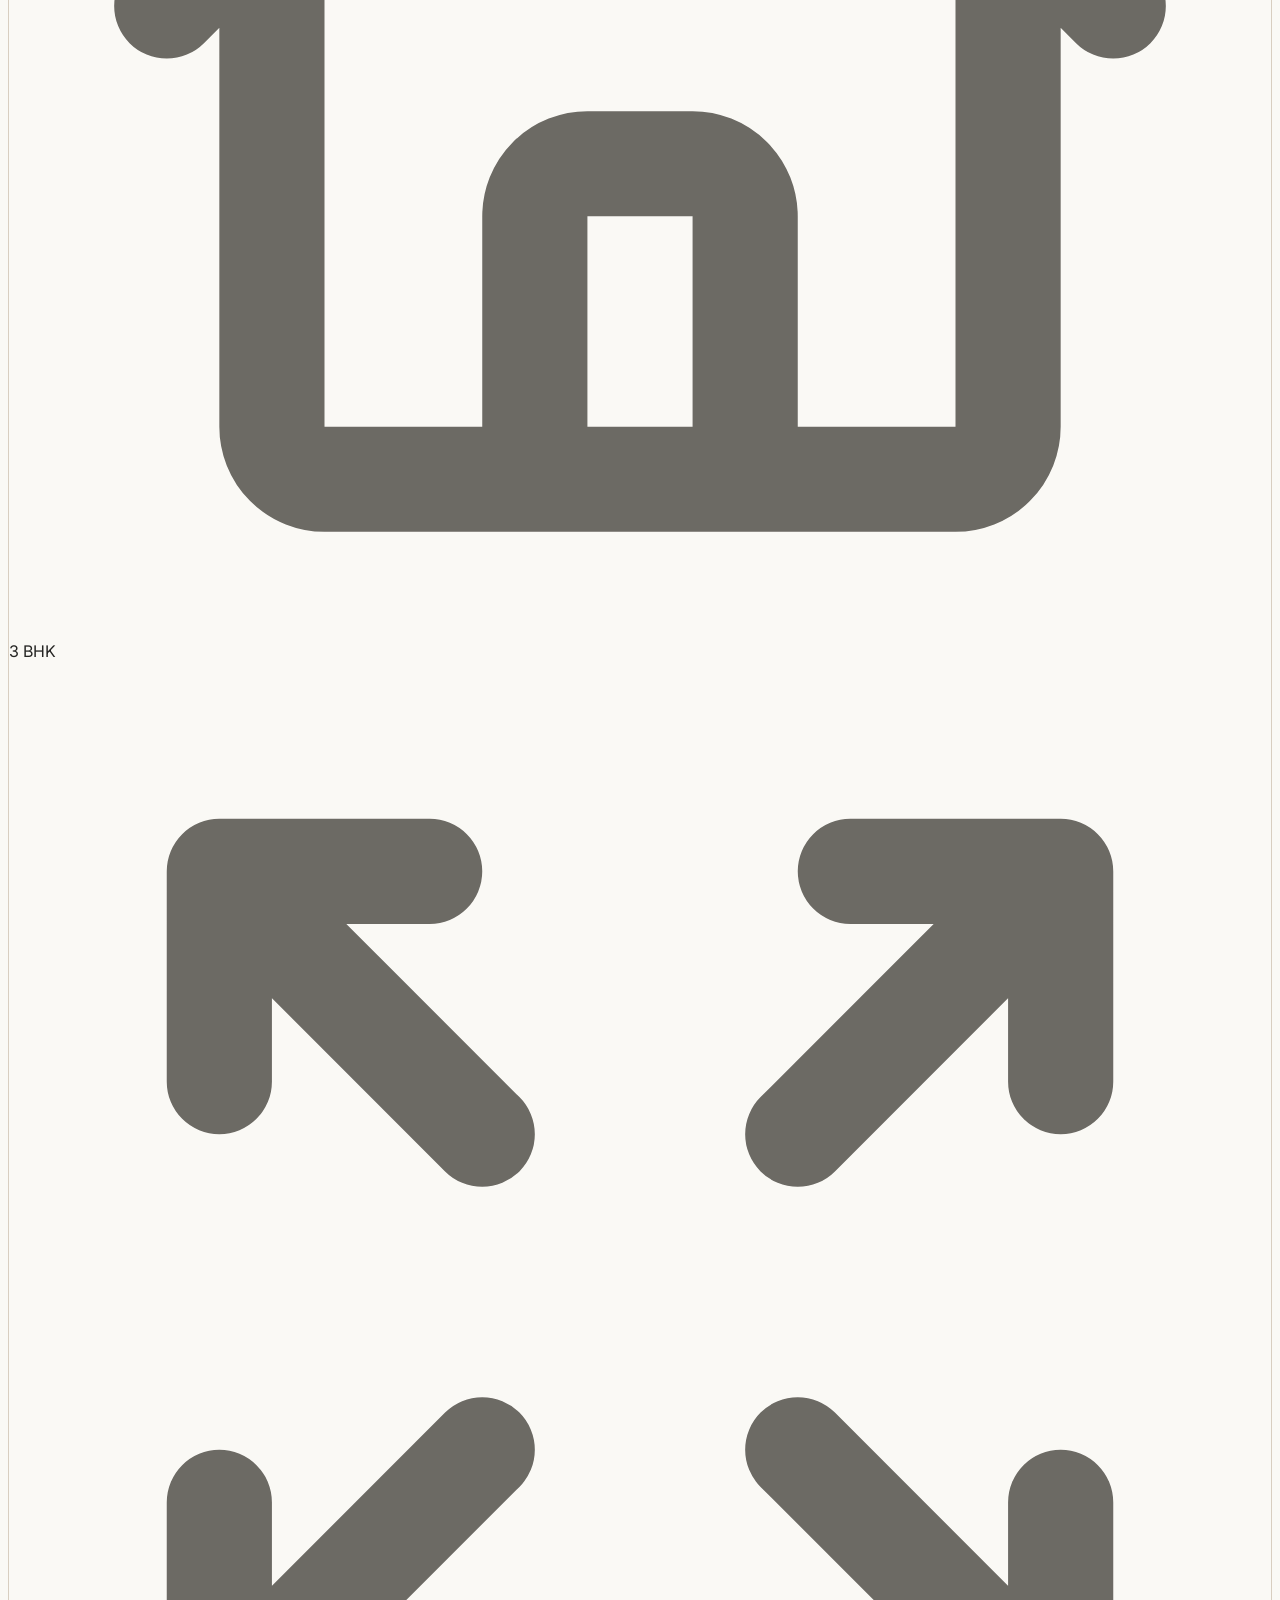
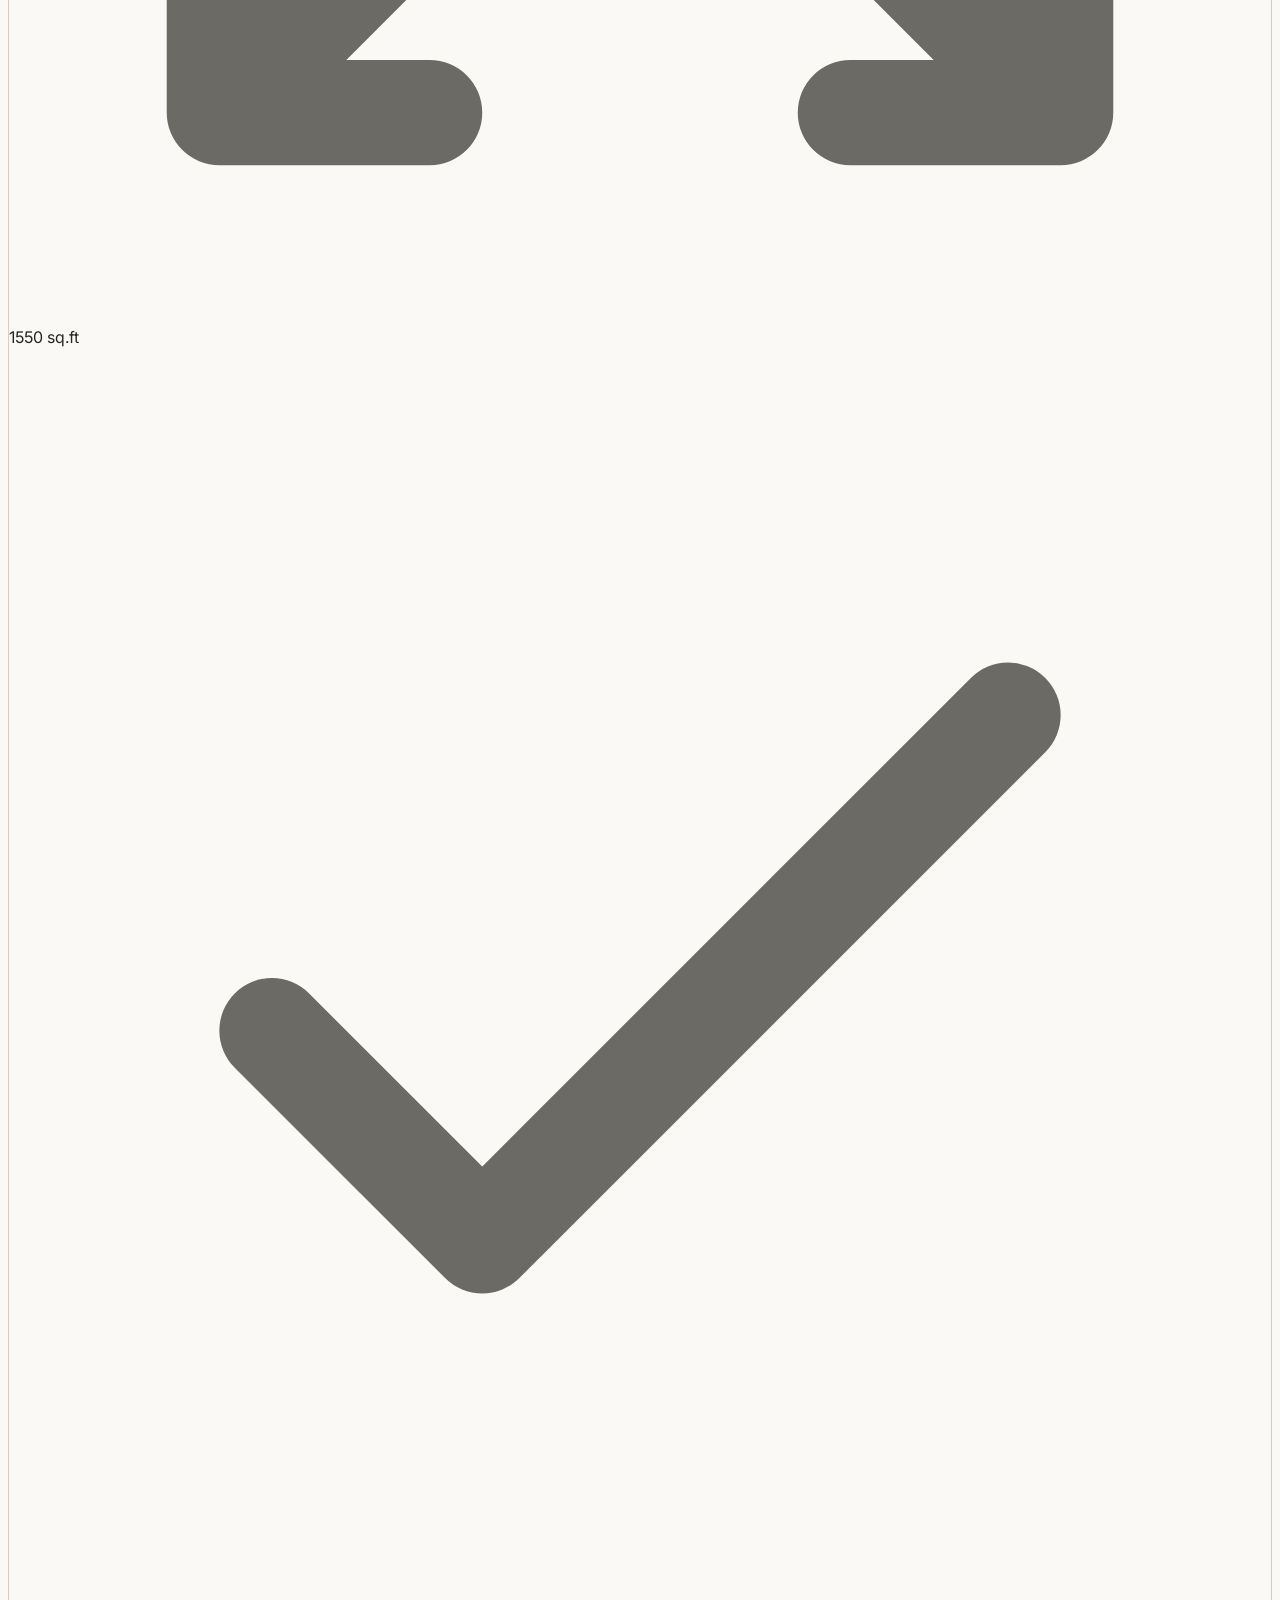
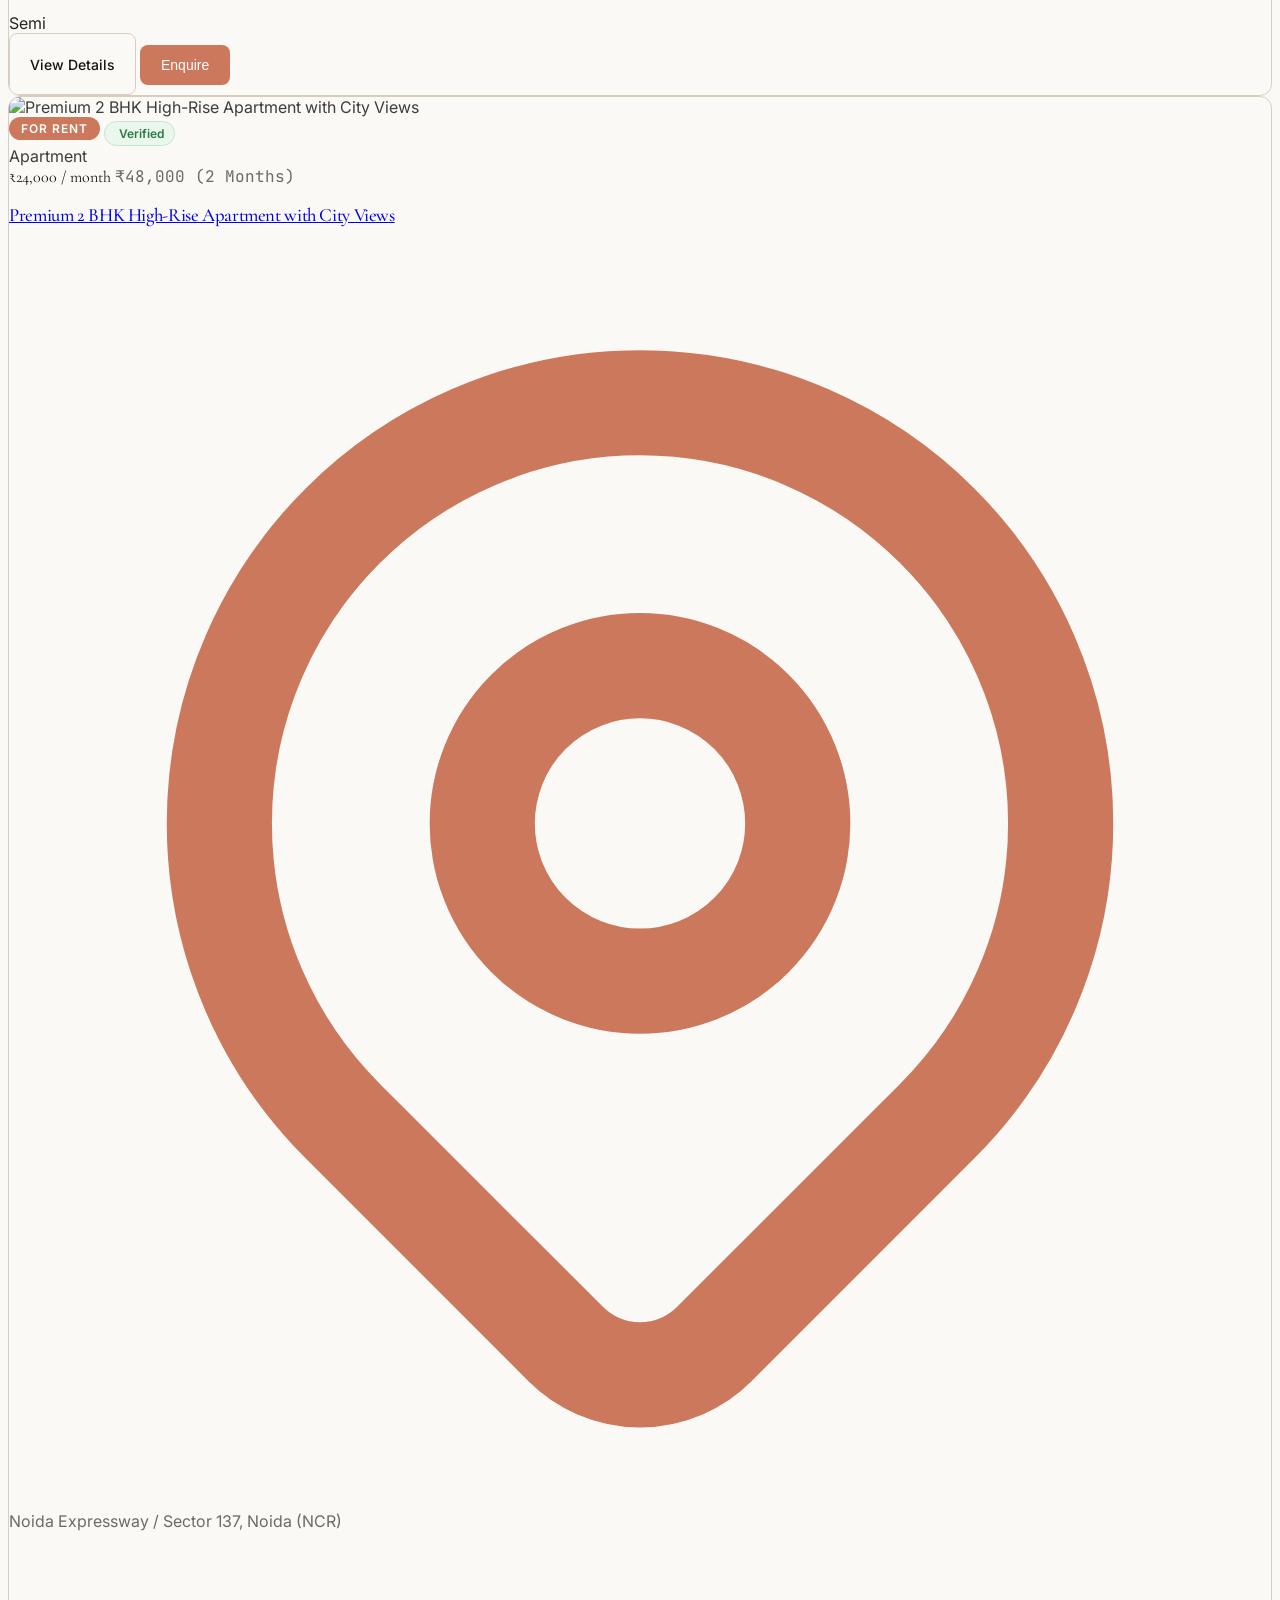
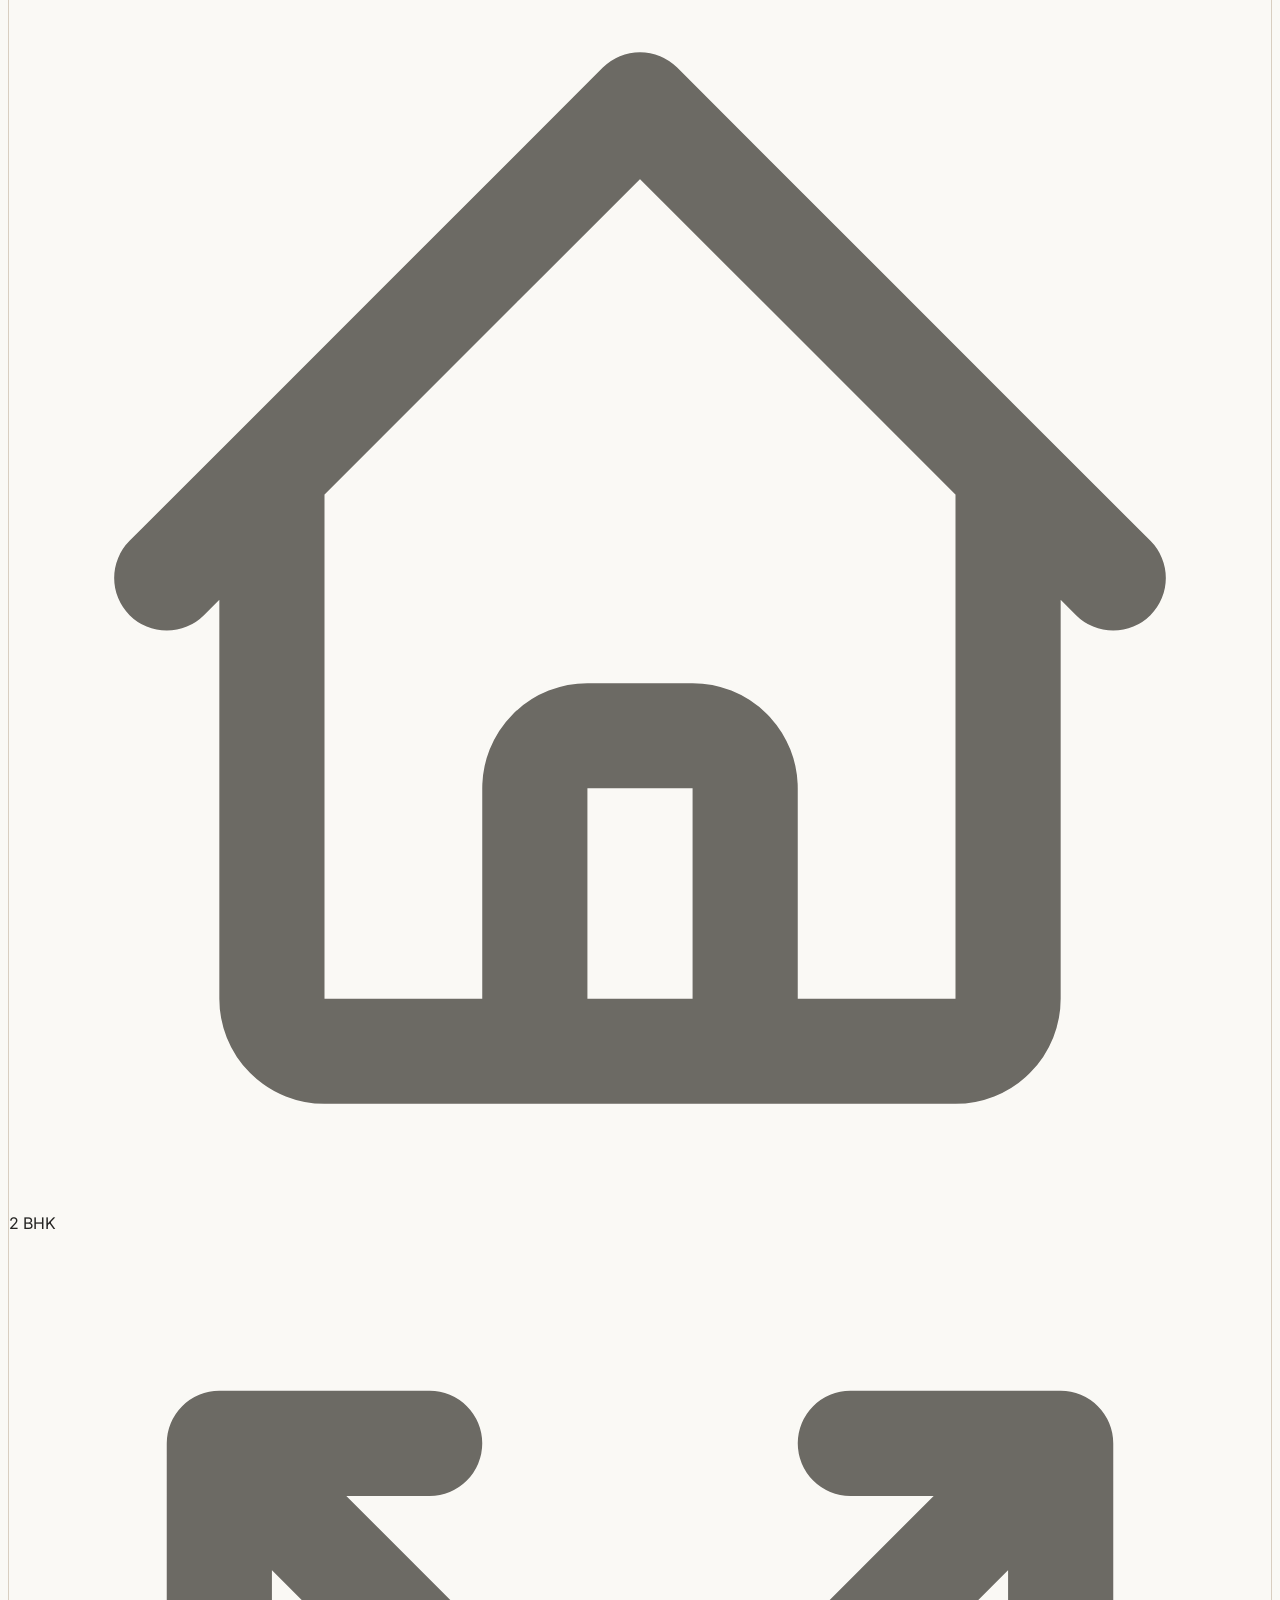
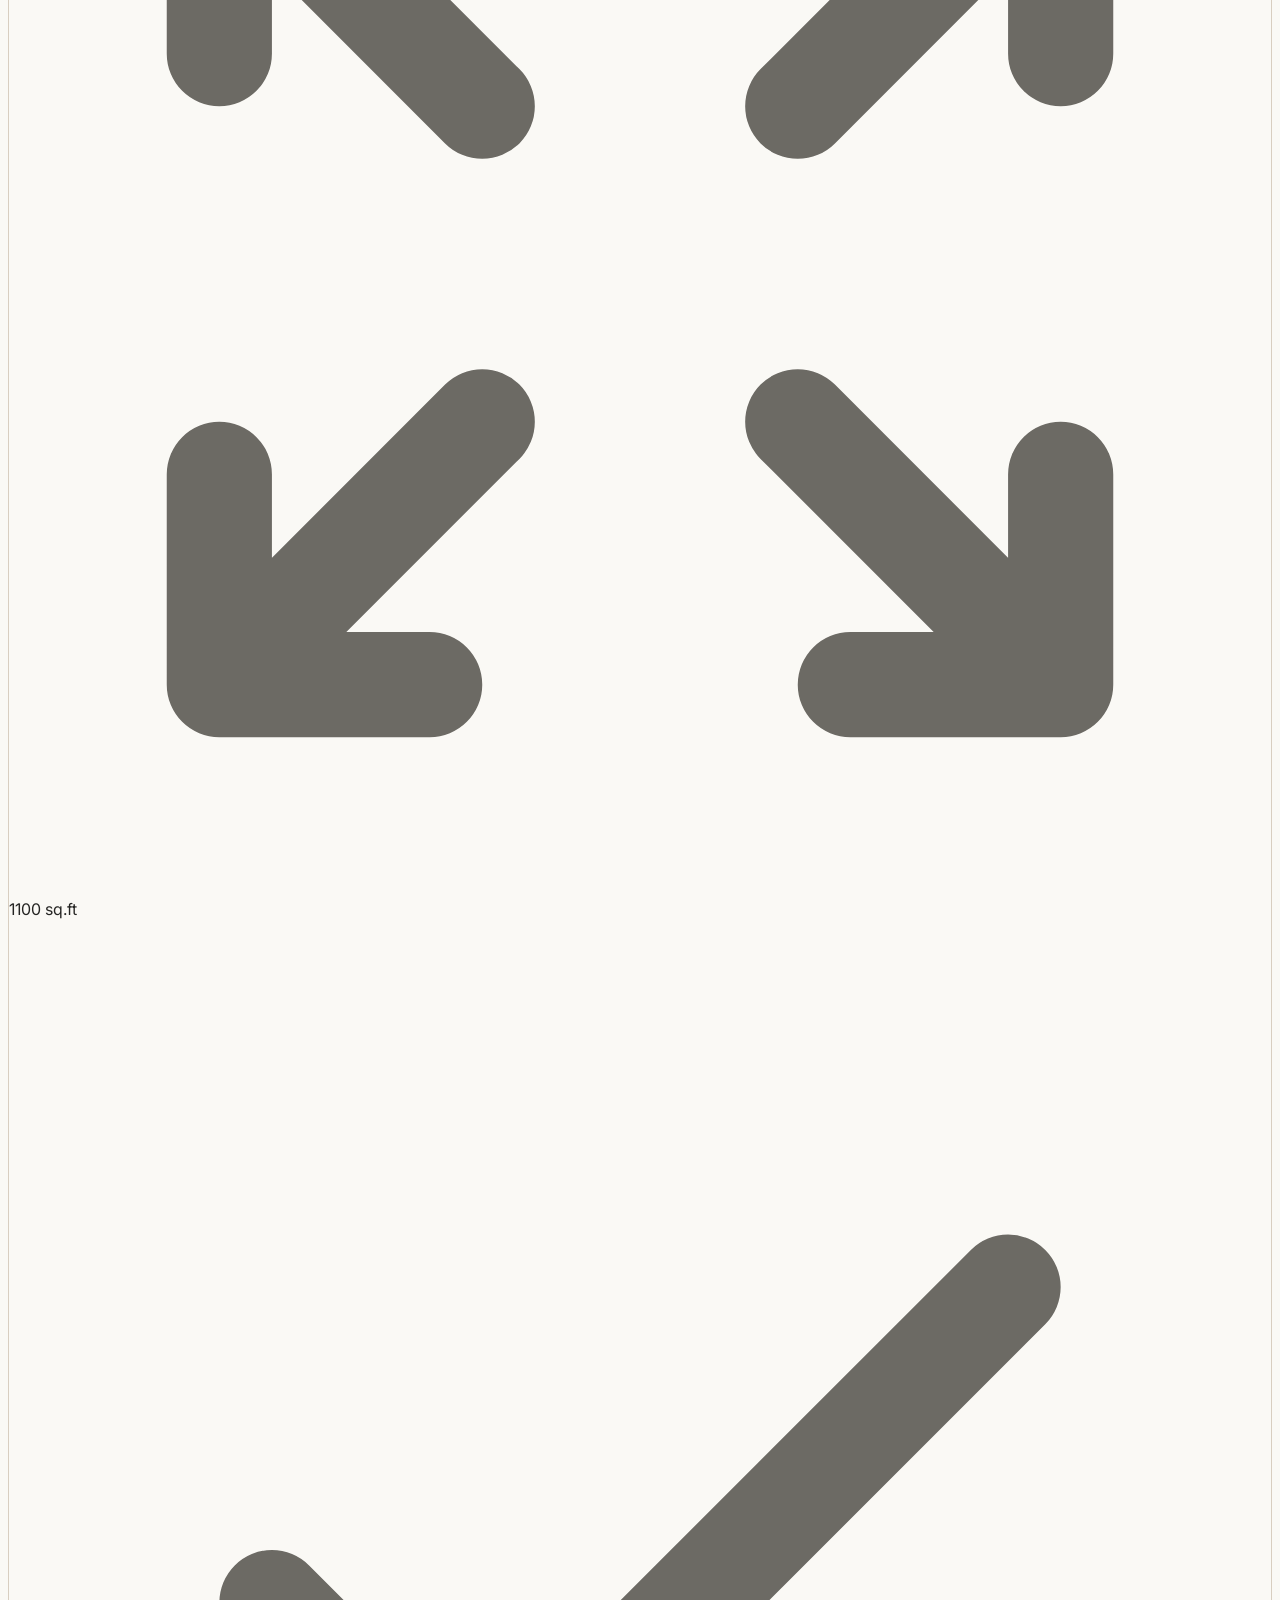
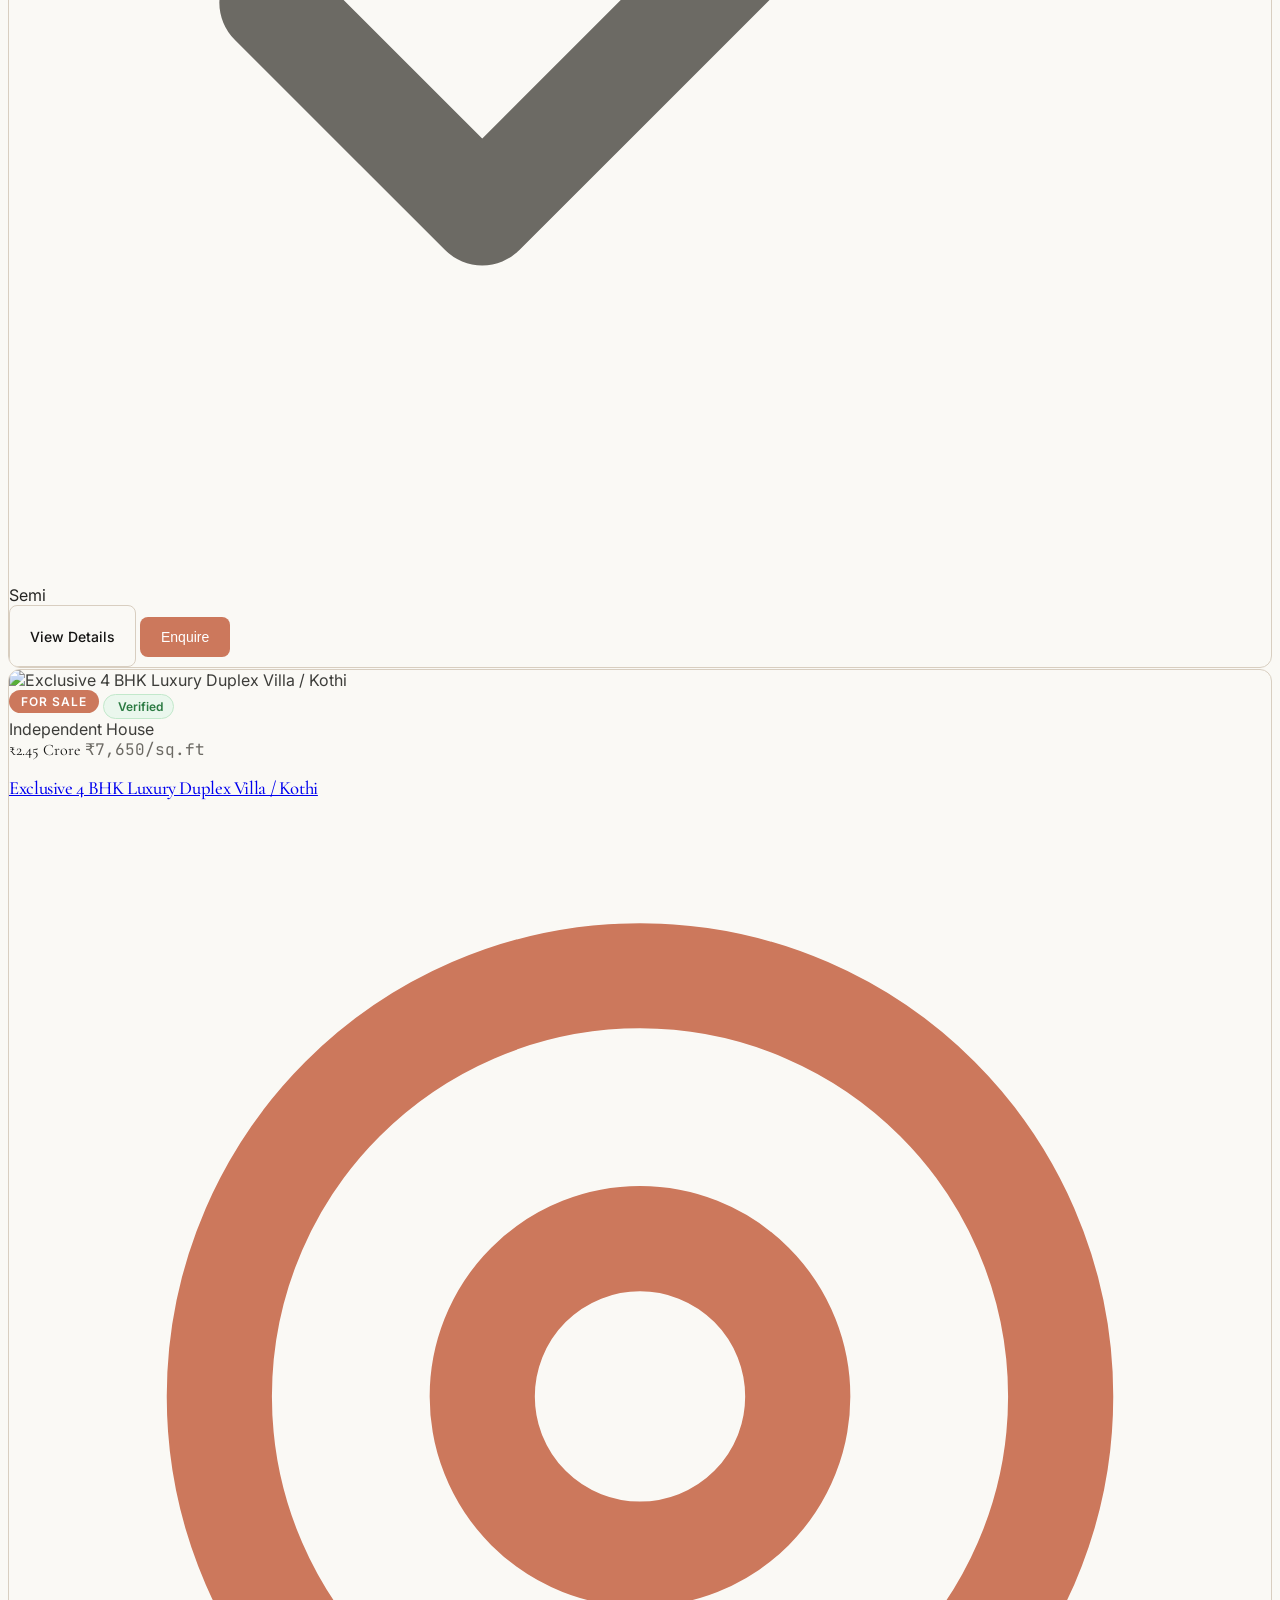
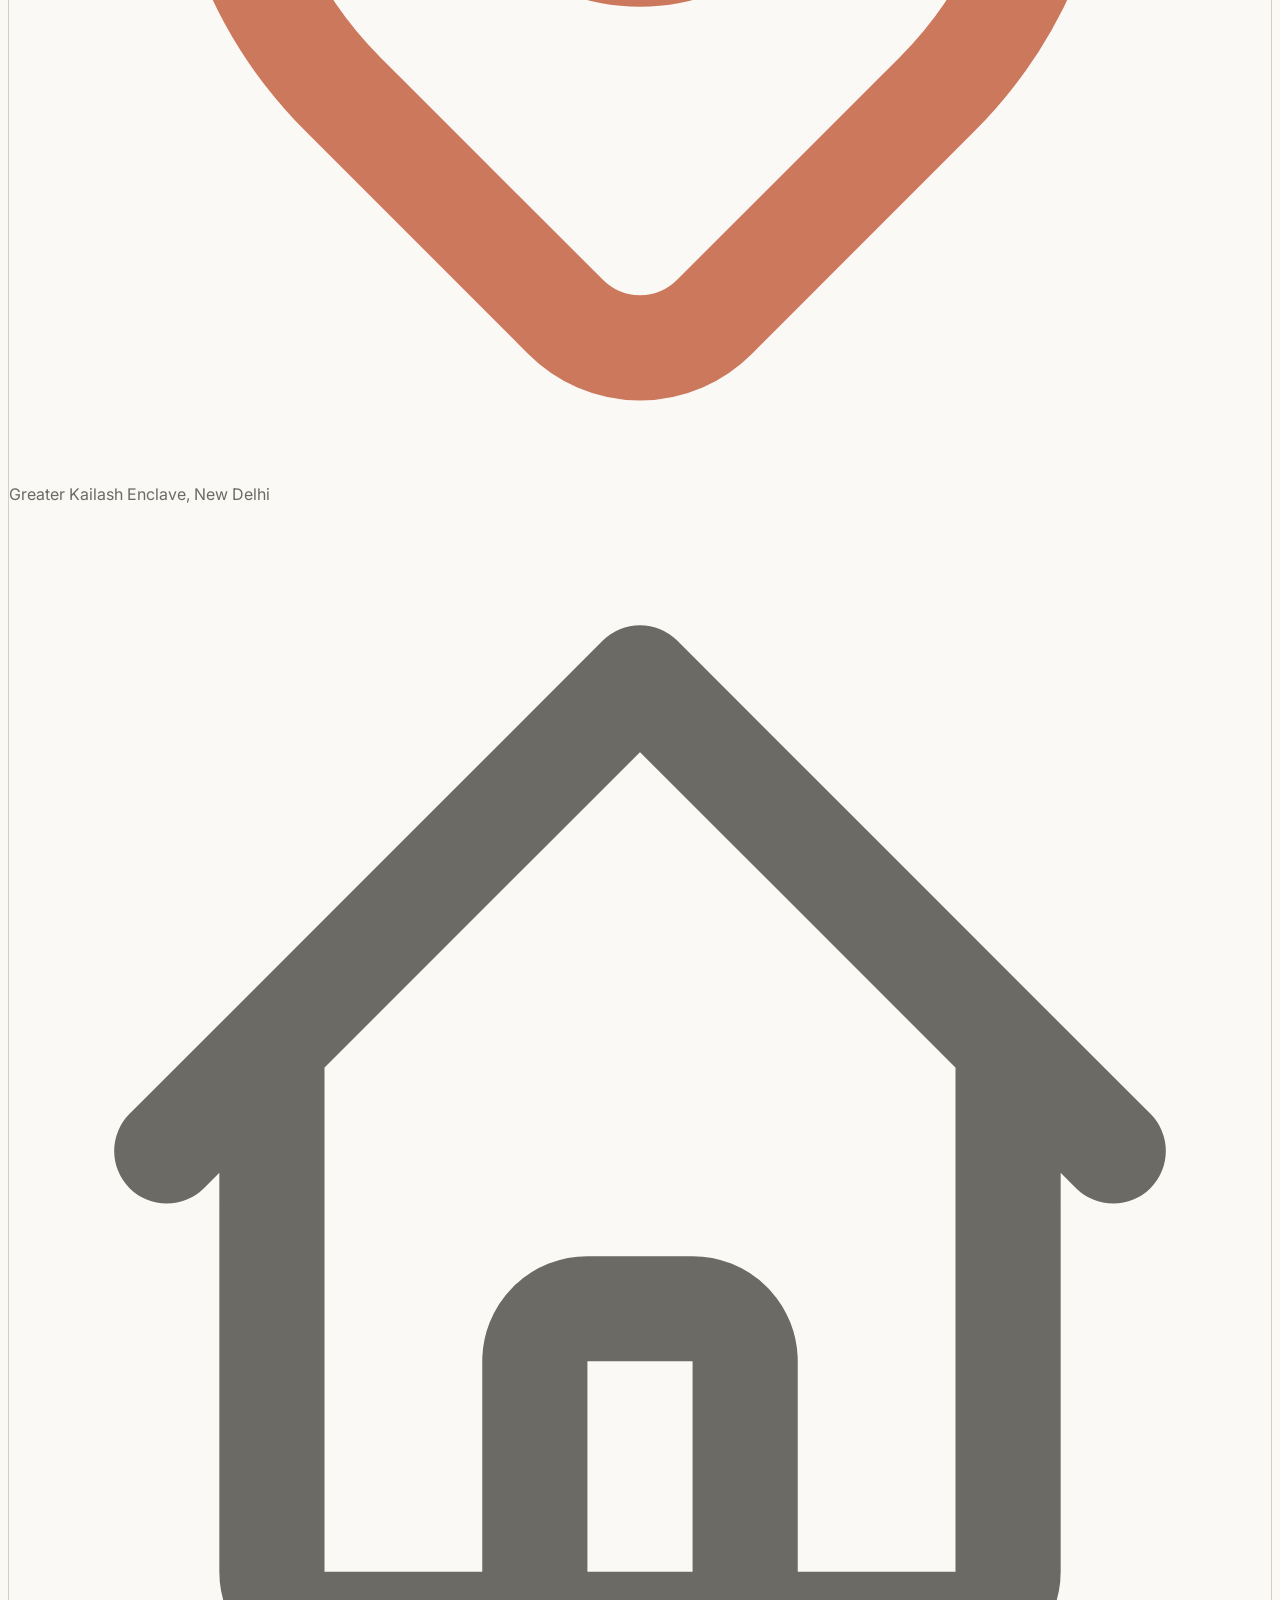
==== commit 8131c9c8: "Refactor code structure for improved readability and maintainability" ====
--- a/index.html
+++ b/index.html
@@ -6,9 +6,9 @@
   <title>OurHomeIndia | Verified Real Estate & Property Listings in India</title>
   <meta name="description" content="Search verified residential apartments, builder floors, luxury villas, and commercial properties for sale and rent across India with OurHomeIndia.">
   <meta name="keywords" content="OurHomeIndia, property in India, buy house Delhi NCR, apartments for rent, builder floors, commercial real estate India">
-  <link rel="icon" type="image/jpeg" href="images/logo.jpeg">
-  <link rel="apple-touch-icon" href="images/logo.jpeg">
-  <meta property="og:image" content="images/logo.jpeg">
+  <link rel="icon" type="image/png" href="images/logo-1.png">
+  <link rel="apple-touch-icon" href="images/logo-1.png">
+  <meta property="og:image" content="images/logo-1.png">
   <meta name="google-site-verification" content="7-qj1JxI0mRPS62cSBP4q8P01ukAU5lXswJa7QiASxw" />
   
   <!-- Tailwind CSS CDN -->
@@ -25,7 +25,7 @@
       
       <!-- Clean Brand Identity (Single Unified Logo Image) -->
       <a href="index.html" class="flex items-center gap-2.5 text-ink group navbar-brand">
-        <img src="images/logo.png" alt="OurHomeIndia Logo" class="h-9 sm:h-10 w-auto object-contain rounded-md transition-transform duration-200 group-hover:scale-105">
+        <img src="images/logo-1.png" alt="OurHomeIndia Logo" class="h-11 sm:h-12 w-auto object-contain rounded-md transition-transform duration-200 group-hover:scale-105">
         <div class="flex flex-col">
           <span class="font-display text-2xl font-semibold tracking-tight text-ink leading-tight">OurHome<span class="text-coral">India</span></span>
           <span class="text-[10px] tracking-wider uppercase text-muted-custom font-mono -mt-0.5">Verified Properties • India</span>
@@ -68,7 +68,7 @@
   <div id="mobile-panel" class="mobile-panel md:hidden">
     <div class="flex items-center justify-between pb-5 border-b border-hairline">
       <a href="index.html" class="flex items-center gap-2">
-        <img src="images/logo.jpeg" alt="OurHomeIndia Logo" class="h-8 w-auto object-contain rounded-md">
+        <img src="images/logo-1.png" alt="OurHomeIndia Logo" class="h-10 w-auto object-contain rounded-md">
         <div class="flex flex-col">
           <span class="font-display text-xl font-semibold text-ink leading-tight">OurHome<span class="text-coral">India</span></span>
           <span class="text-[9px] tracking-wider uppercase text-muted-custom font-mono">Verified Properties • India</span>
@@ -485,7 +485,7 @@
         <div class="sm:col-span-2 space-y-4">
           <a href="index.html" class="flex items-center gap-3">
             <div class="bg-white/95 p-1 rounded-lg inline-block shadow-sm">
-              <img src="images/logo.jpeg" alt="OurHomeIndia Logo" class="h-8 w-auto object-contain">
+              <img src="images/logo-1.png" alt="OurHomeIndia Logo" class="h-10 w-auto object-contain">
             </div>
             <div class="flex flex-col">
               <span class="font-display text-2xl font-semibold text-white leading-tight">OurHome<span class="text-coral">India</span></span>
--- a/css/styles.css
+++ b/css/styles.css
@@ -368,6 +368,15 @@
   transition: box-shadow 0.25s ease;
 }
 
+/* Logo on Mobile Devices */
+@media (max-width: 768px) {
+  .navbar-brand img,
+  .mobile-panel a img {
+    border-radius: 0rem 1rem 1rem 0rem;
+    margin-left: -0.5rem;
+  }
+}
+
 .nav-link {
   position: relative;
   padding: 0.25rem 0;
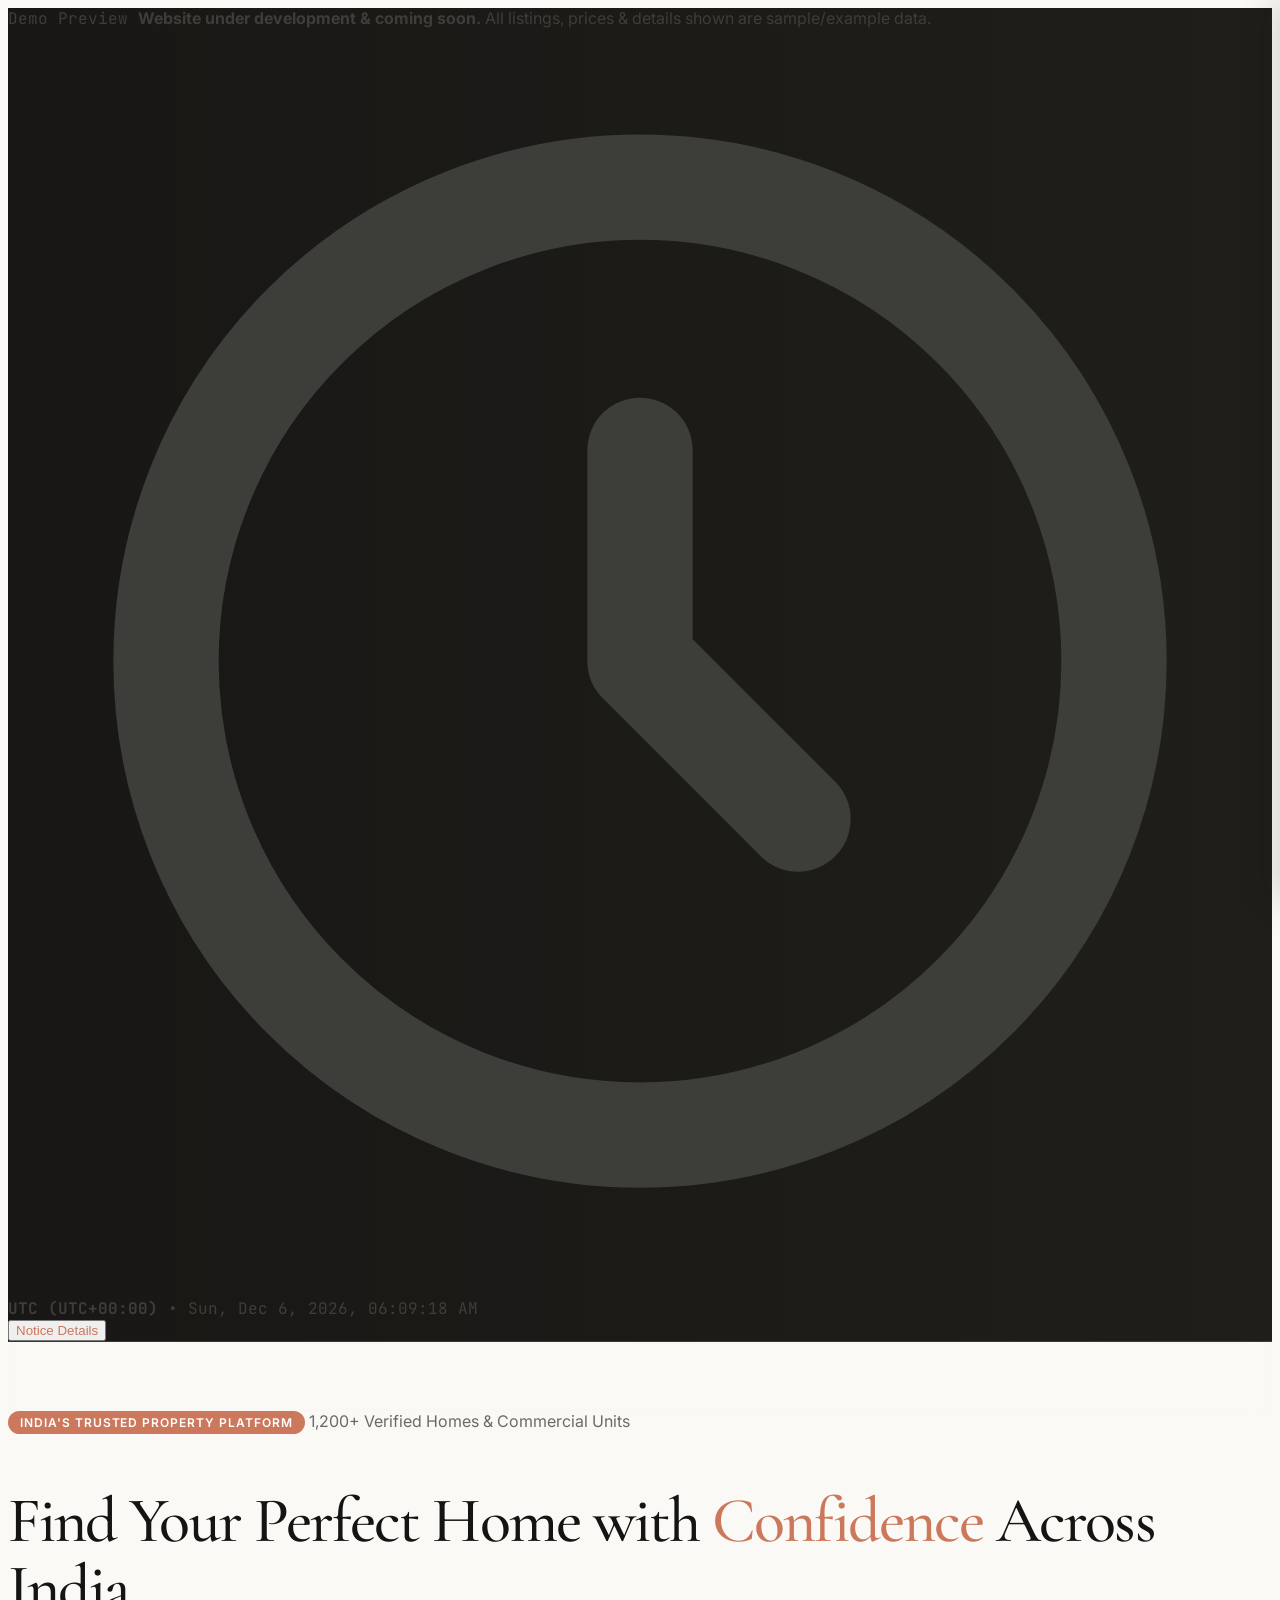
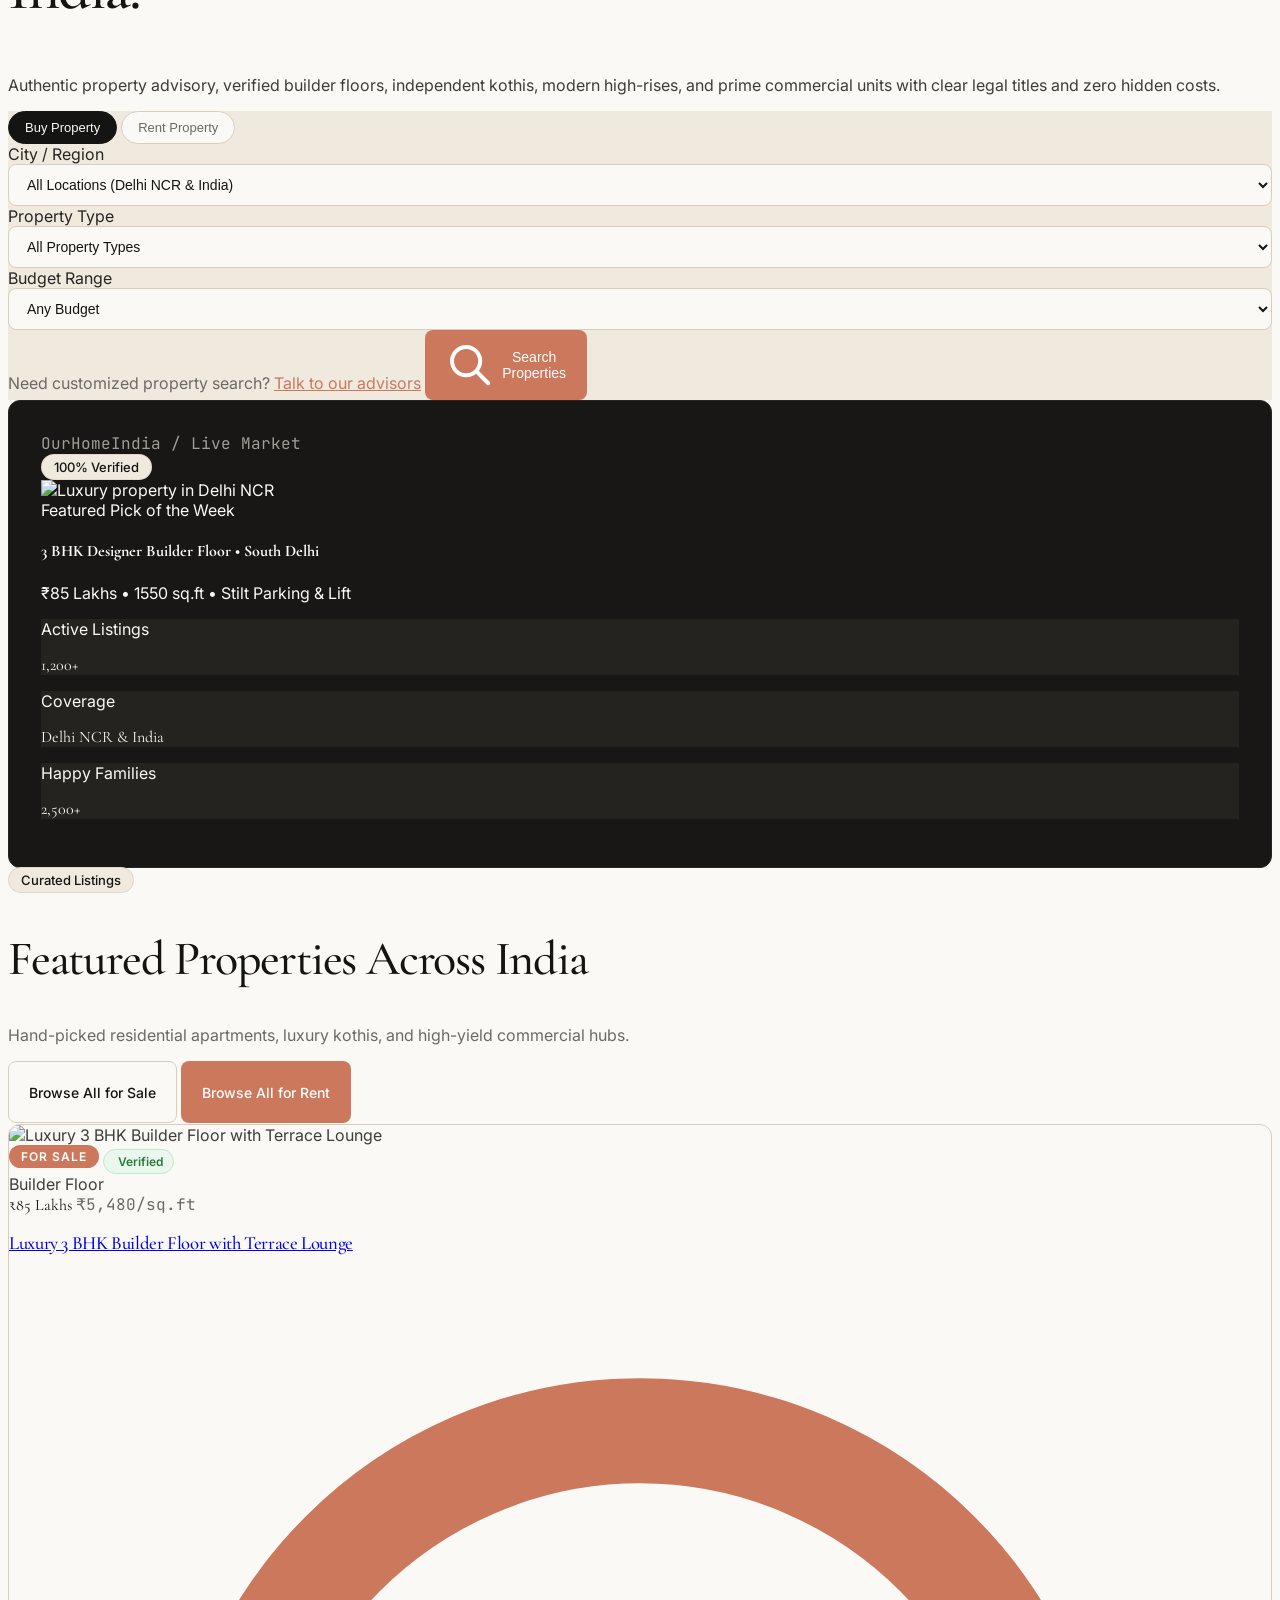
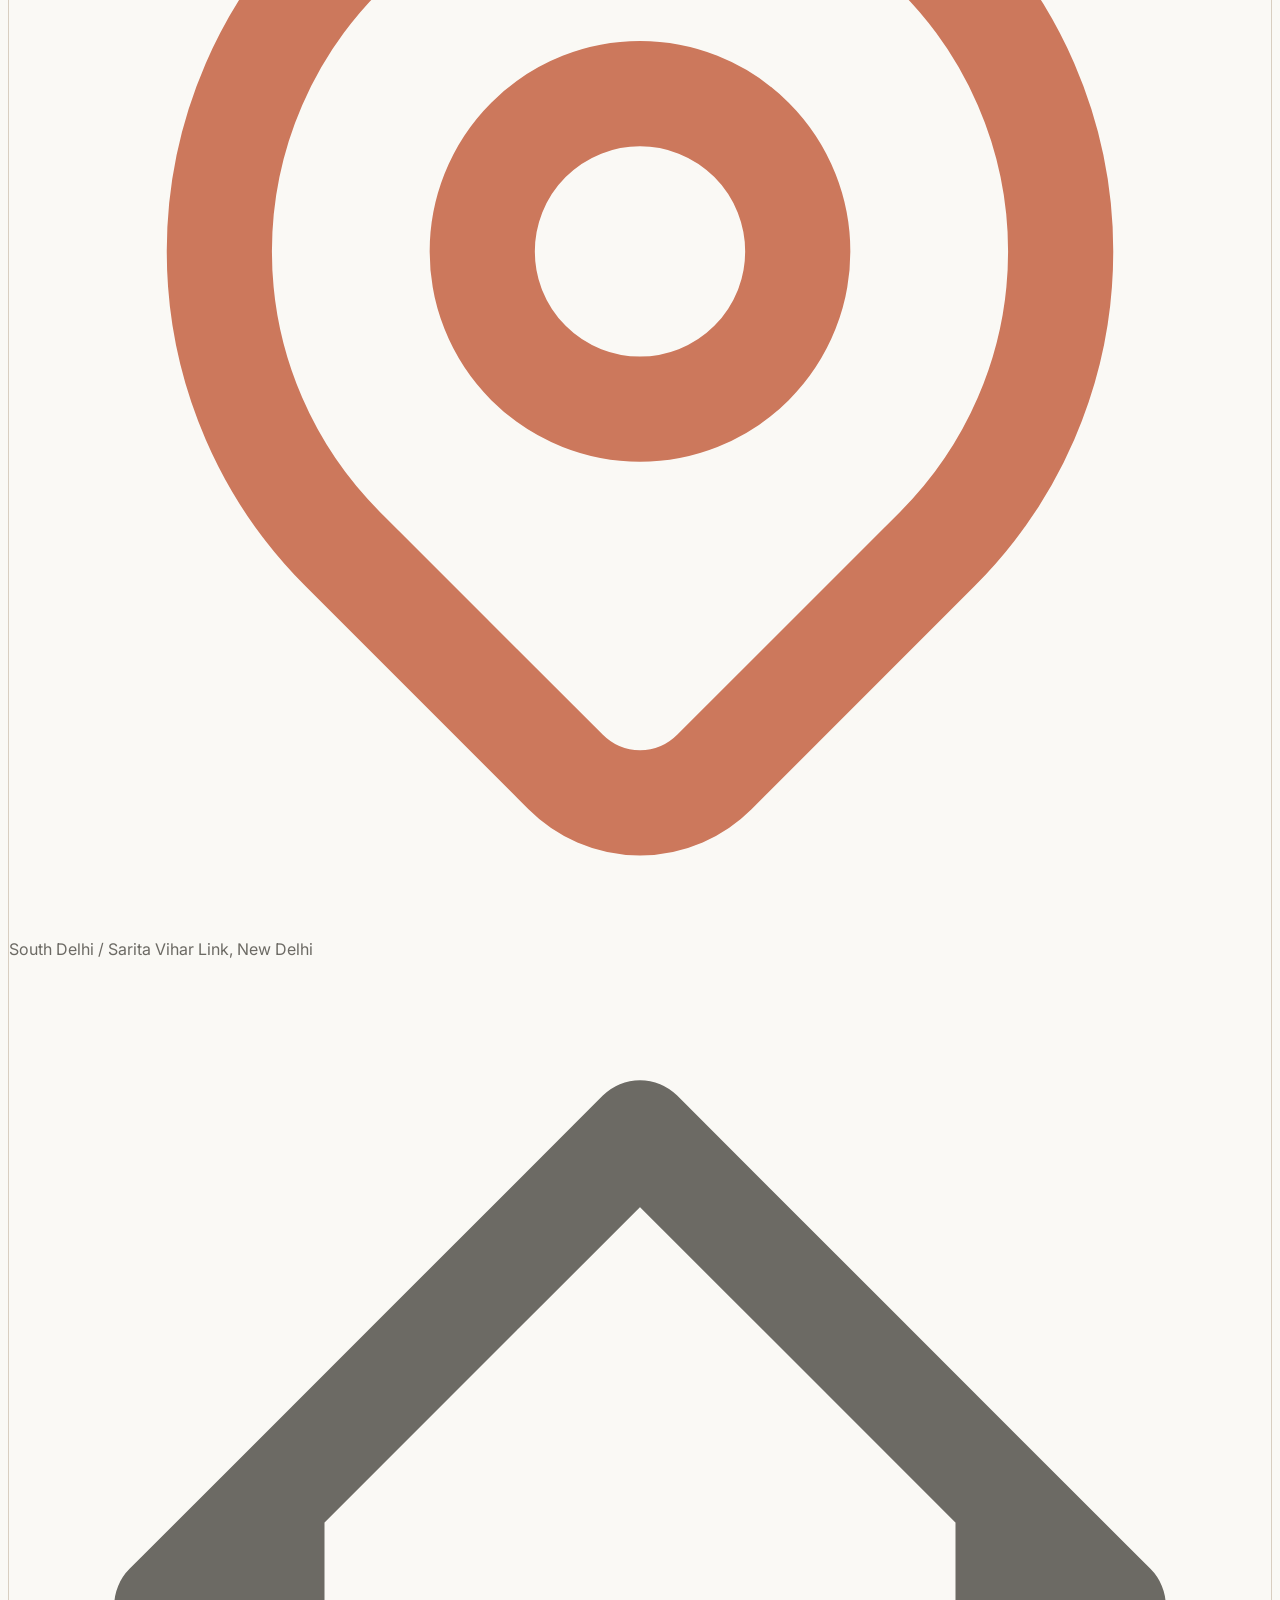
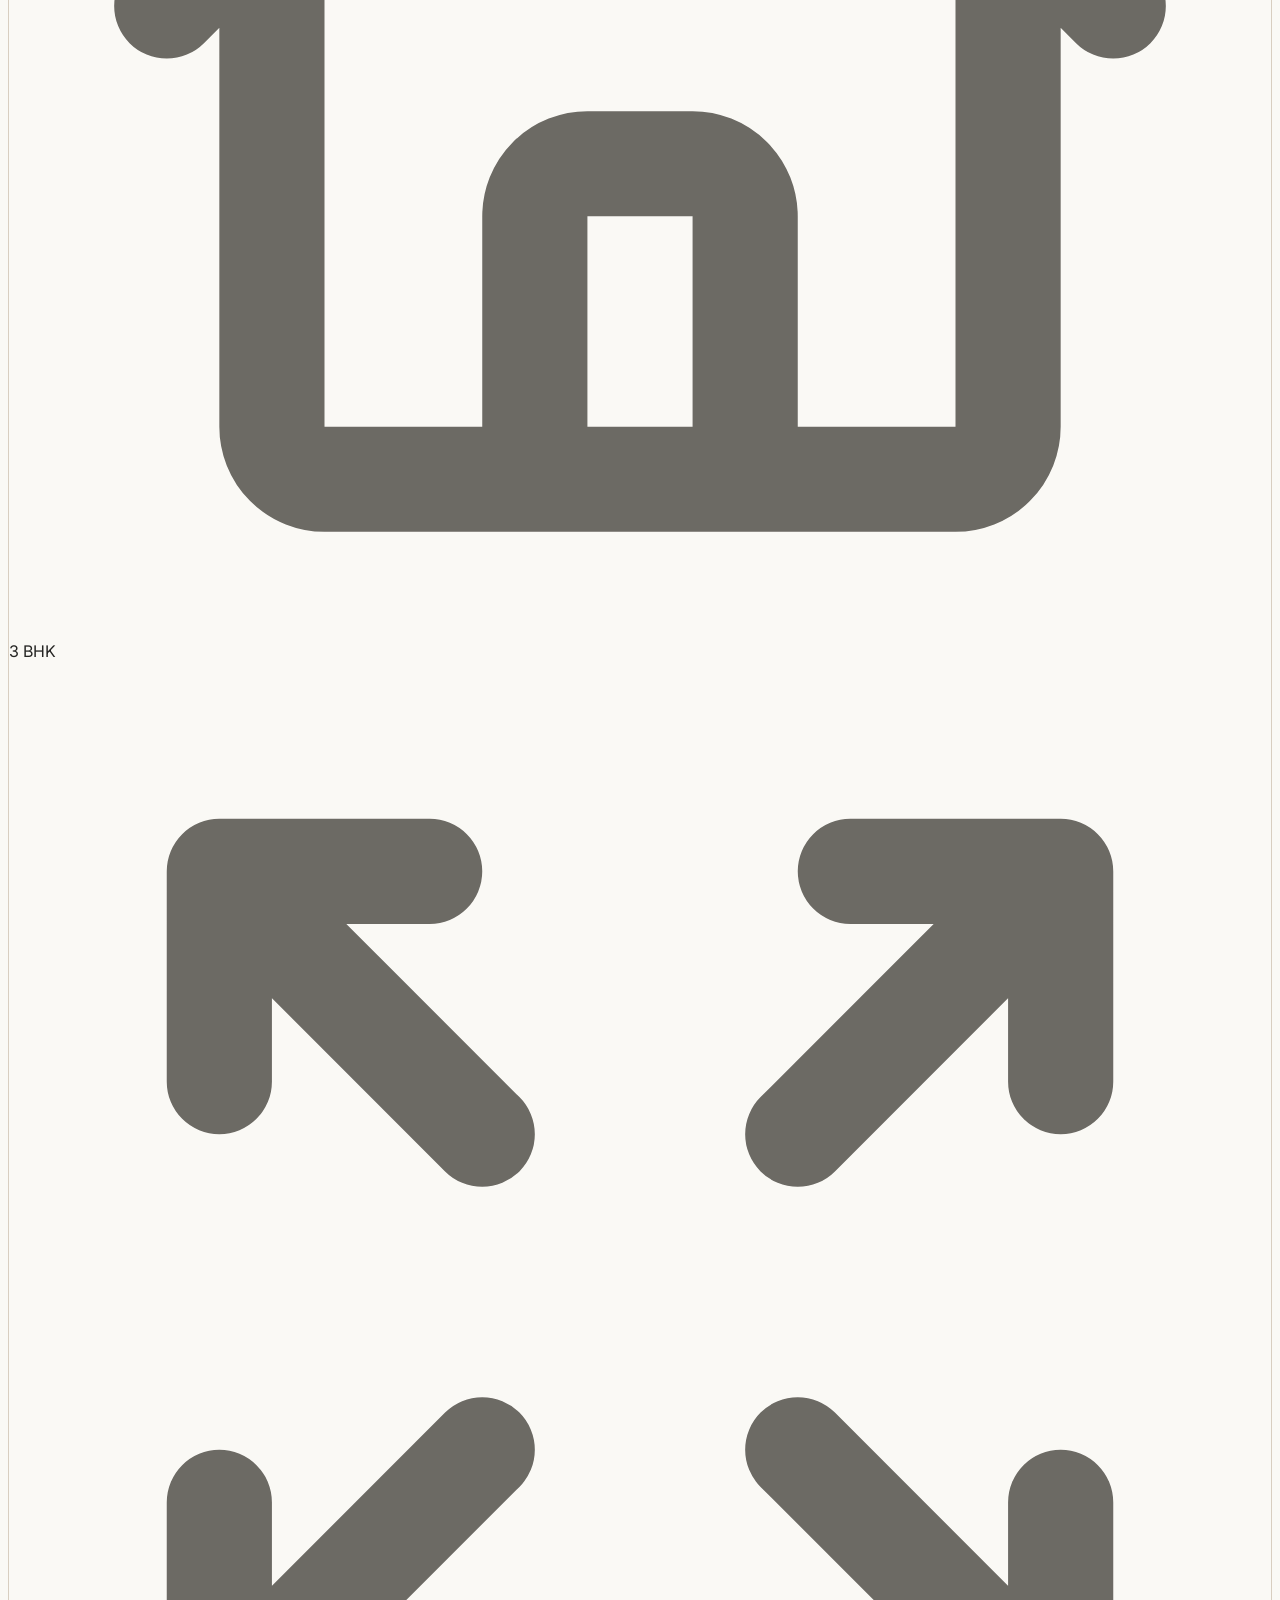
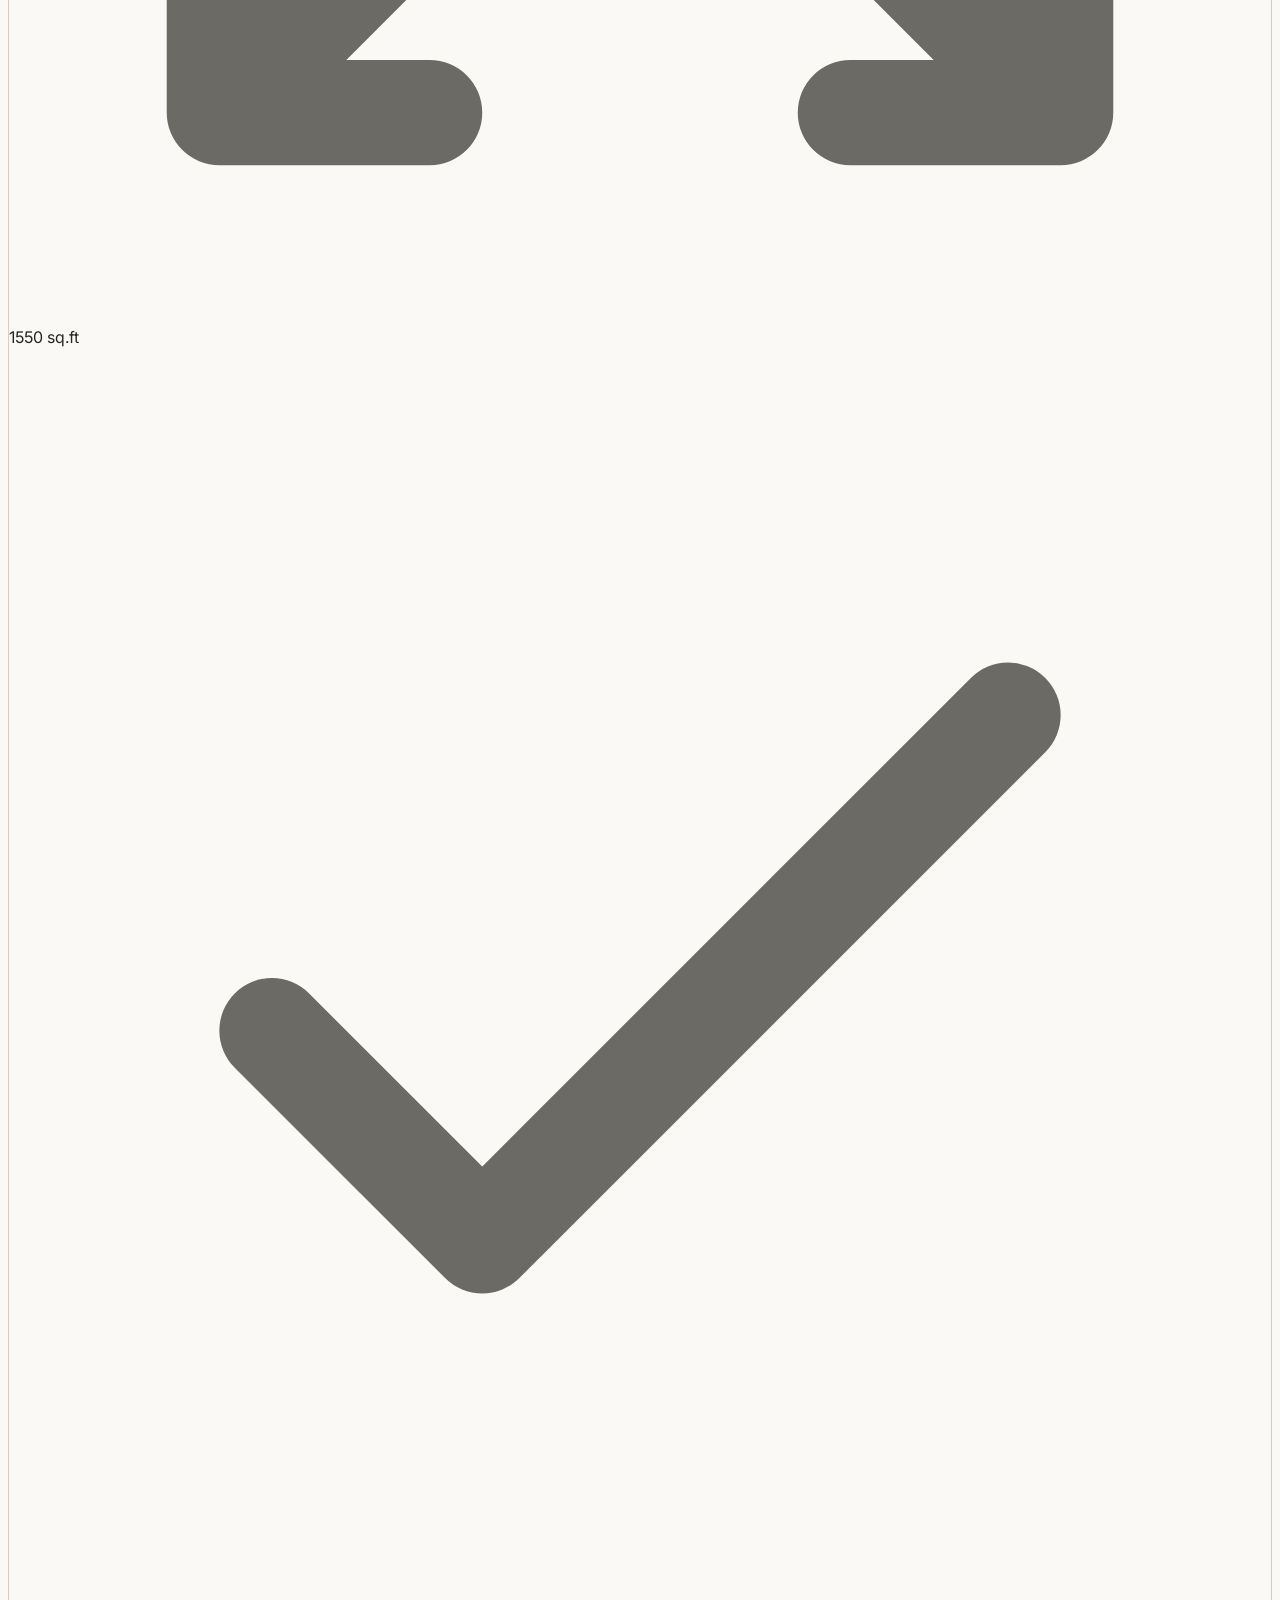
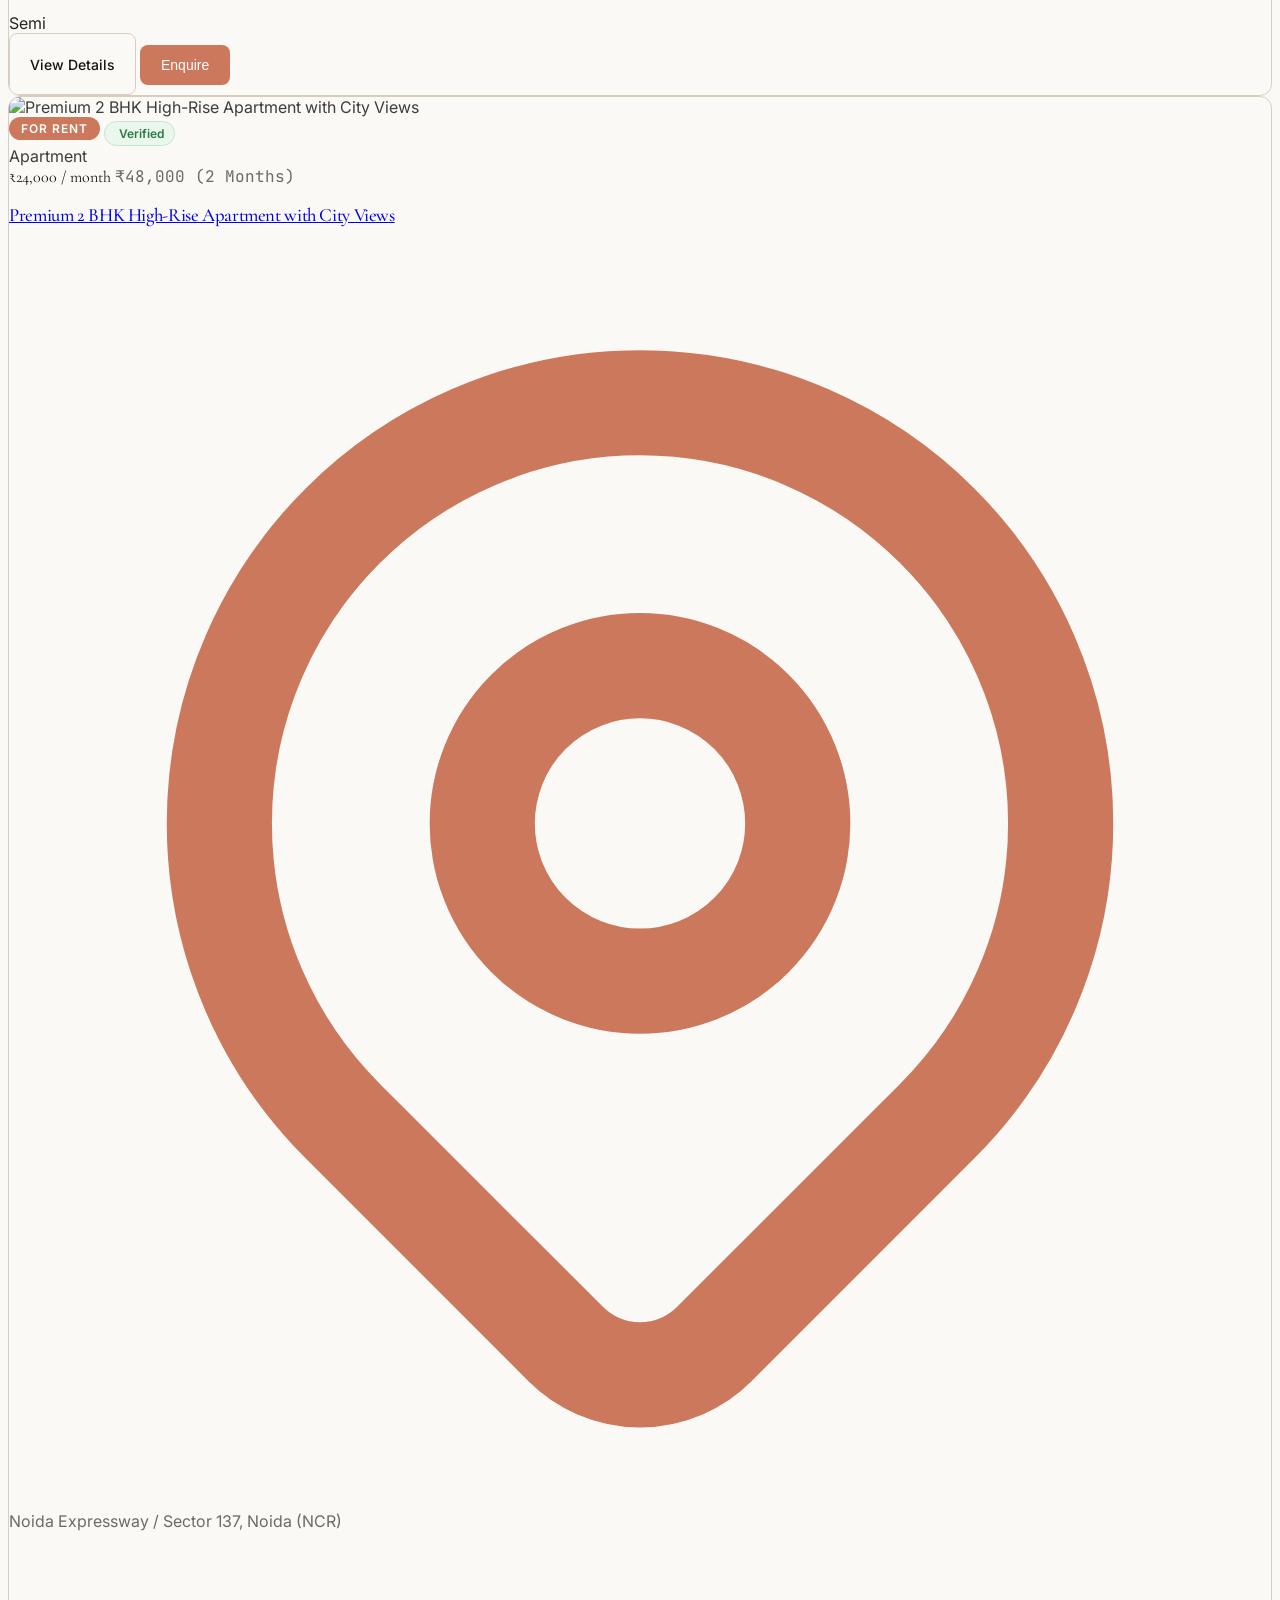
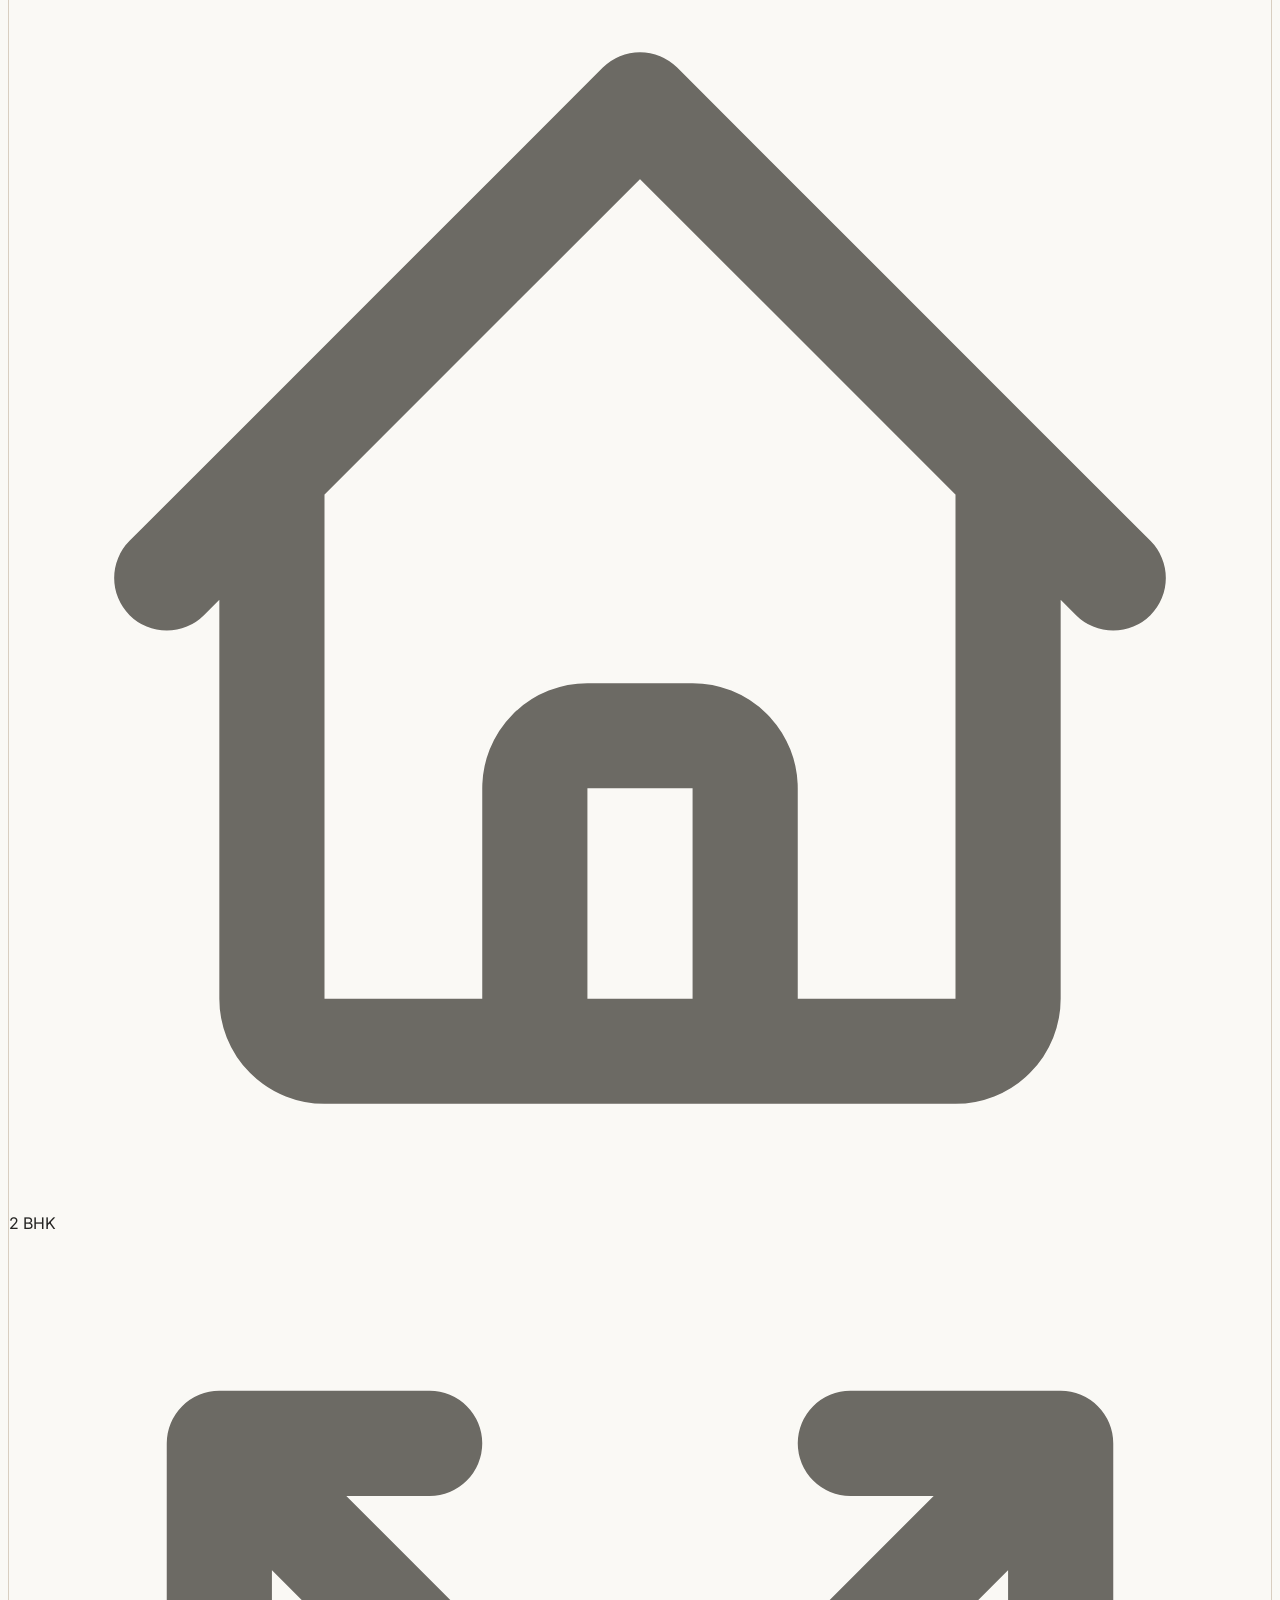
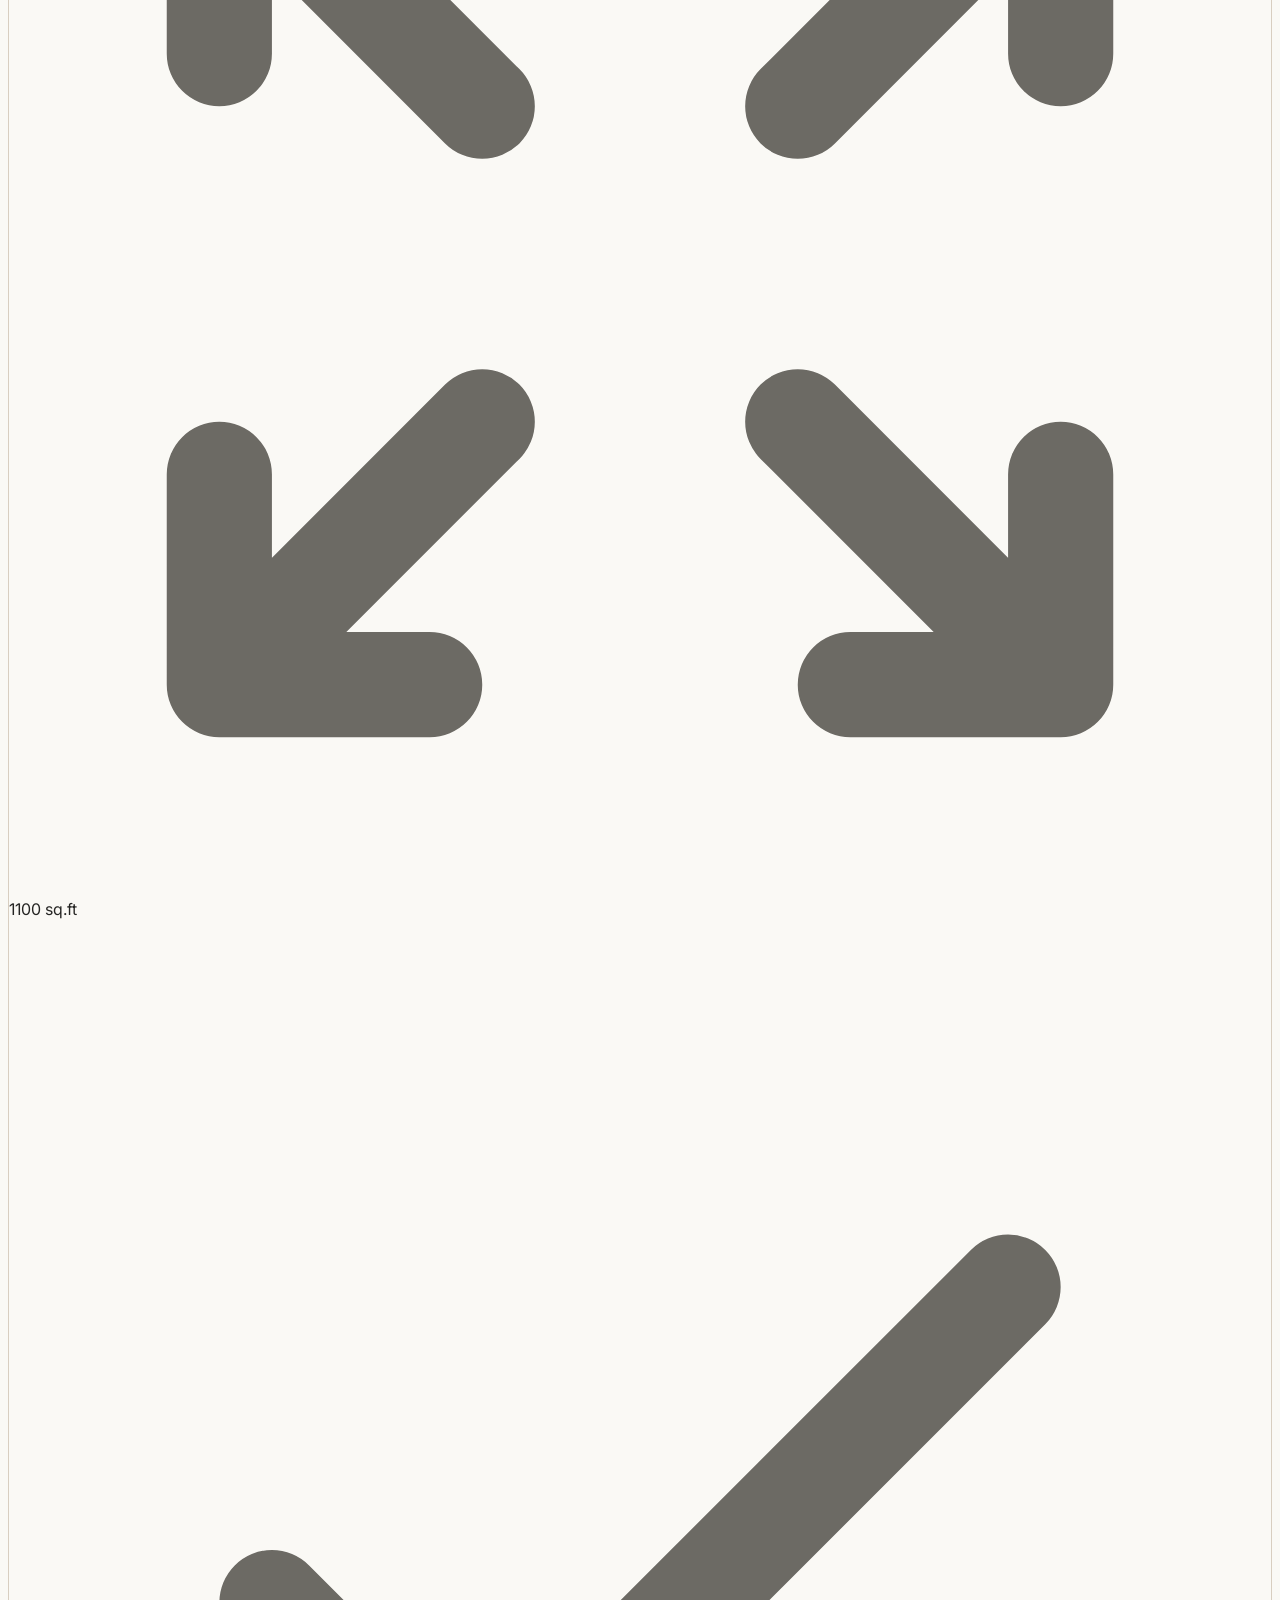
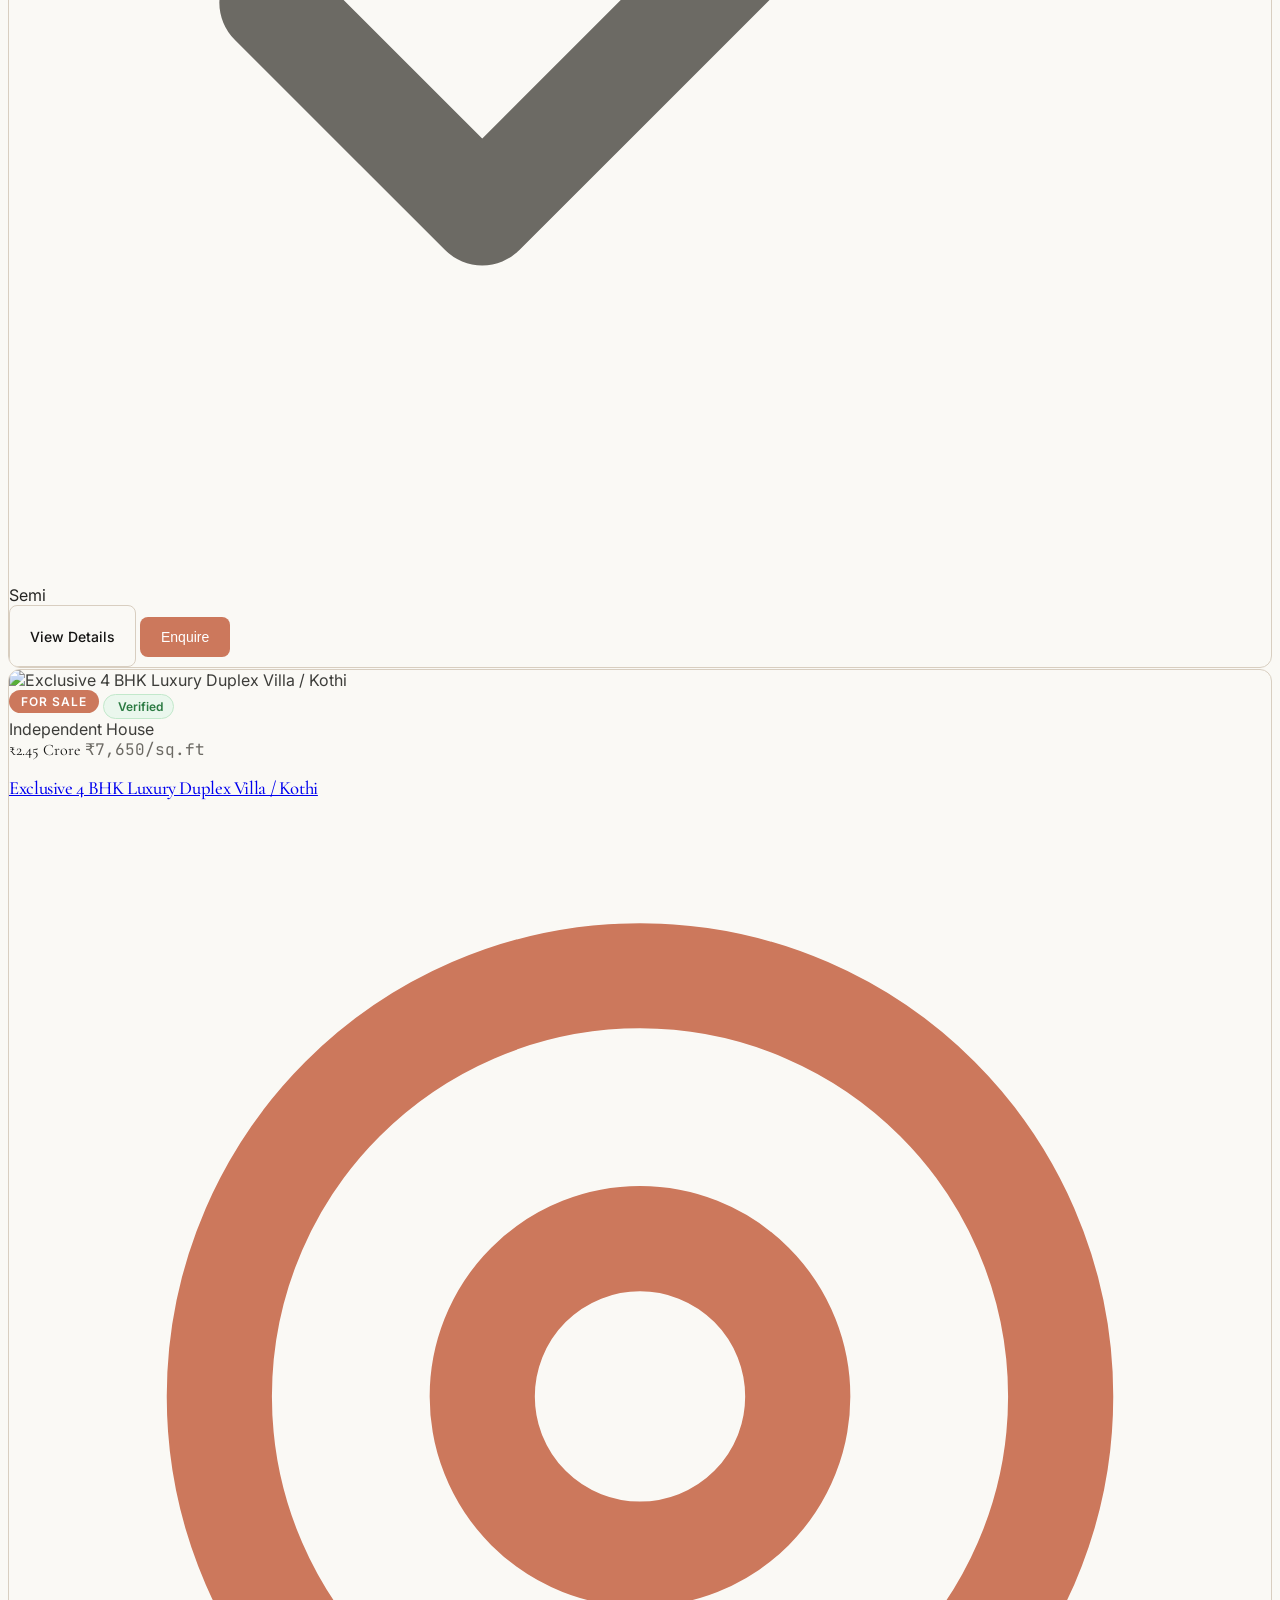
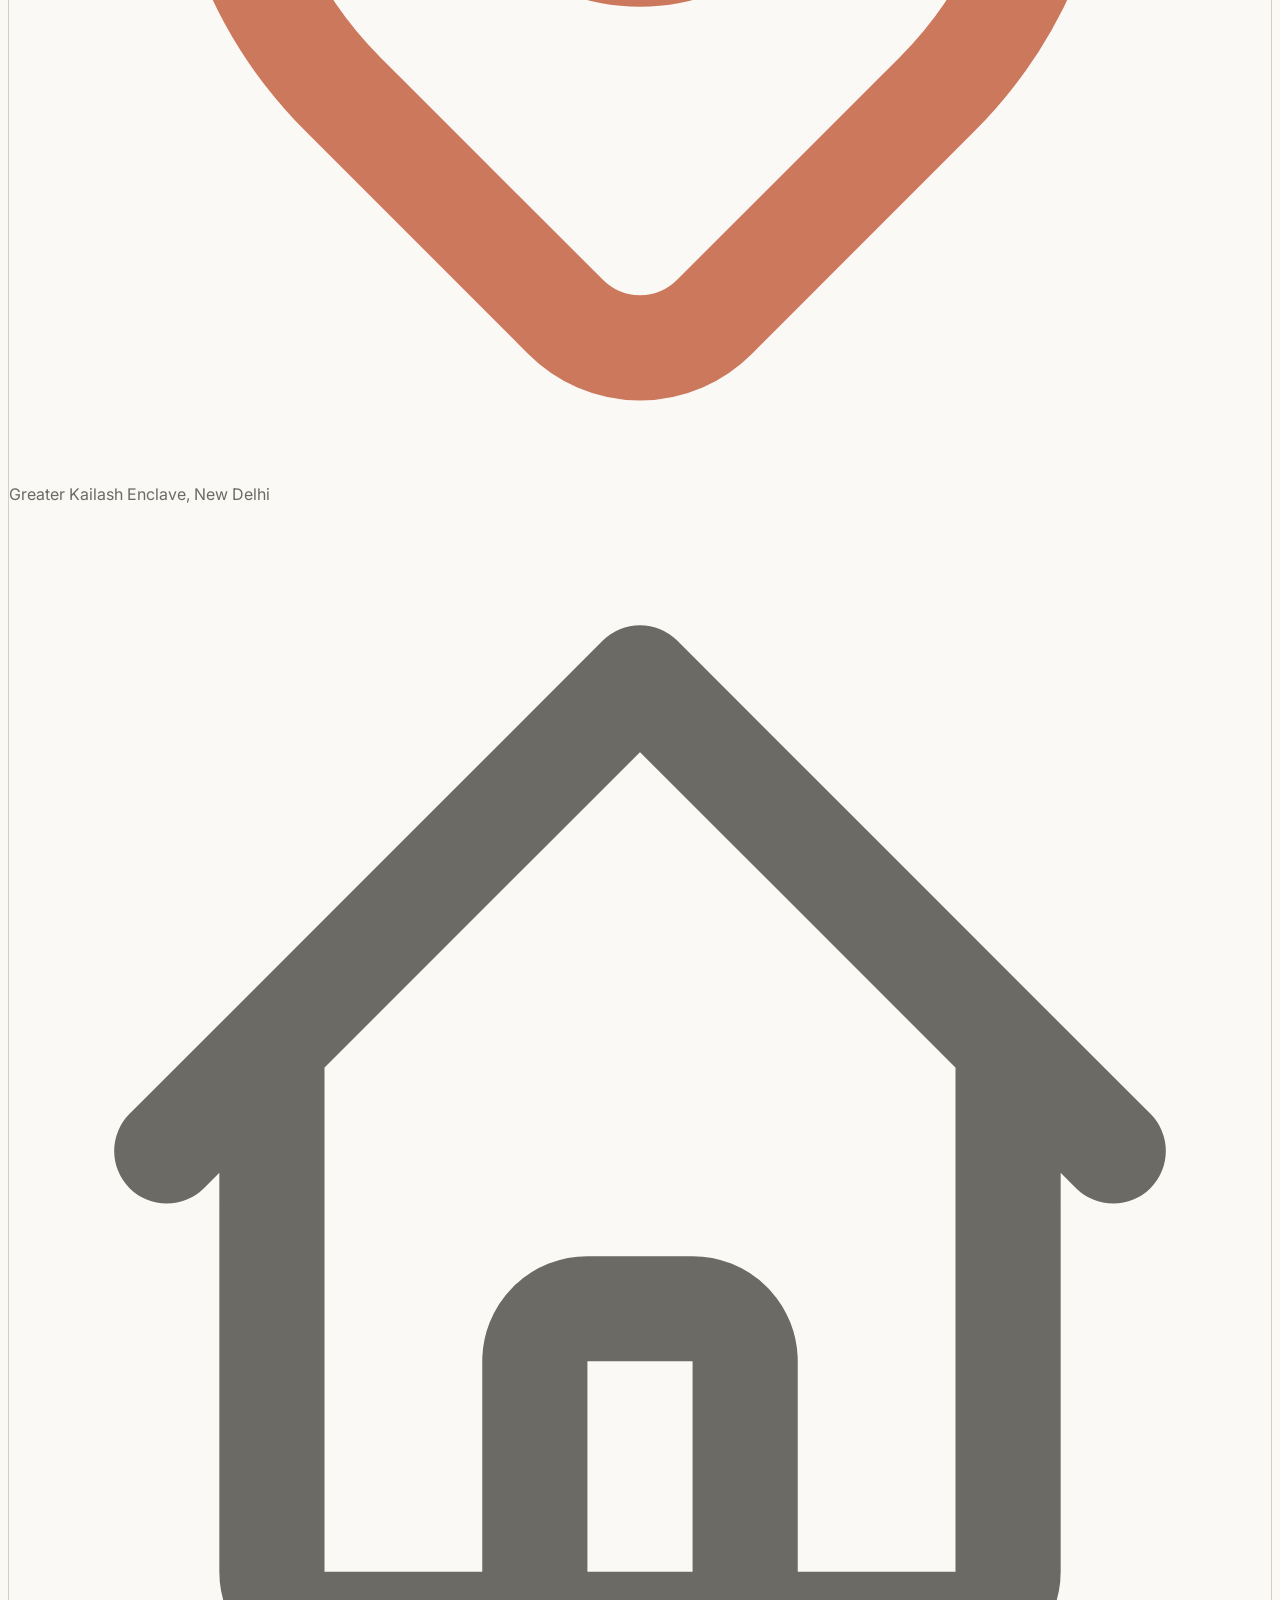
==== commit 2ba1ff30: "Remove floating WhatsApp button from multiple pages" ====
--- a/index.html
+++ b/index.html
@@ -569,19 +569,6 @@
     </div>
   </footer>
 
-  <!-- FLOATING WHATSAPP BUTTON (With explicit safe margins) -->
-  <a 
-    href="https://wa.me/919211043281?text=Hello%20OurHomeIndia%2C%20I%20am%20interested%20in%20verified%20properties%20in%20India." 
-    target="_blank" 
-    rel="noopener noreferrer"
-    class="whatsapp-float group" 
-    aria-label="Chat on WhatsApp"
-    title="Chat with OurHomeIndia on WhatsApp"
-  >
-    <svg class="w-7 h-7 fill-current" viewBox="0 0 24 24">
-      <path d="M.057 24l1.687-6.163c-1.041-1.804-1.588-3.849-1.587-5.946.003-6.556 5.338-11.891 11.893-11.891 3.181.001 6.167 1.24 8.413 3.488 2.245 2.248 3.481 5.236 3.48 8.414-.003 6.557-5.338 11.892-11.893 11.892-1.99-.001-3.951-.5-5.688-1.448l-6.305 1.654zm6.597-3.807c1.676.995 3.276 1.591 5.392 1.592 5.448 0 9.886-4.434 9.889-9.885.002-5.462-4.415-9.89-9.881-9.892-5.452 0-9.887 4.434-9.889 9.884-.001 2.225.651 3.891 1.746 5.634l-.999 3.648 3.742-.981zm11.387-5.464c-.074-.124-.272-.198-.57-.347-.297-.149-1.758-.868-2.031-.967-.272-.099-.47-.149-.669.149-.198.297-.768.967-.941 1.165-.173.198-.347.223-.644.074-.297-.149-1.255-.462-2.39-1.475-.883-.788-1.48-1.761-1.653-2.059-.173-.297-.018-.458.13-.606.134-.133.297-.347.446-.521.151-.172.2-.296.3-.495.099-.198.05-.372-.025-.521-.075-.148-.669-1.611-.916-2.206-.242-.579-.487-.501-.669-.51l-.57-.01c-.198 0-.52.074-.792.372s-1.04 1.016-1.04 2.479 1.065 2.876 1.213 3.074c.149.198 2.095 3.2 5.076 4.487.709.306 1.263.489 1.694.626.712.226 1.36.194 1.872.118.571-.085 1.758-.719 2.006-1.413.248-.695.248-1.29.173-1.414z"/>
-    </svg>
-  </a>
 
   <!-- SCRIPTS -->
   <script src="js/properties-data.js"></script>
--- a/css/styles.css
+++ b/css/styles.css
@@ -524,49 +524,13 @@
   transition: all 0.2s ease;
 }
 
-/* Floating WhatsApp with safe margins */
-.whatsapp-float {
-  position: fixed;
-  bottom: calc(1.5rem + env(safe-area-inset-bottom, 0px));
-  right: calc(1.25rem + env(safe-area-inset-right, 0px));
-  background-color: #25D366;
-  color: white;
-  width: 3.5rem;
-  height: 3.5rem;
-  min-width: 44px;
-  min-height: 44px;
-  border-radius: 9999px;
-  display: flex;
-  align-items: center;
-  justify-content: center;
-  box-shadow: 0 4px 16px rgba(37, 211, 102, 0.4);
-  z-index: 40;
-  transition: transform 0.25s cubic-bezier(0.16, 1, 0.3, 1), box-shadow 0.25s ease;
-  animation: floatBounce 4s ease-in-out infinite;
-}
-
-.whatsapp-float:hover {
-  transform: scale(1.08) translateY(-2px);
-  box-shadow: 0 8px 24px rgba(37, 211, 102, 0.55);
-}
-
-.whatsapp-float::before {
-  content: '';
-  position: absolute;
-  inset: -4px;
-  border-radius: 9999px;
-  background: rgba(37, 211, 102, 0.35);
-  z-index: -1;
-  animation: ripplePulse 2.5s cubic-bezier(0.24, 0, 0.38, 1) infinite;
-}
-
 /* Sticky Bottom Contact Bar on Mobile Detail View */
 .sticky-bottom-bar {
   position: fixed;
   bottom: 0;
   left: 0;
   right: 0;
-  background-color: rgba(250, 249, 245, 0.98);
+  background: rgba(255, 255, 255, 0.96);
   backdrop-filter: blur(12px);
   -webkit-backdrop-filter: blur(12px);
   border-top: 1px solid var(--color-hairline-strong);
@@ -576,15 +540,6 @@
 }
 
 /* Keyframes */
-@keyframes floatBounce {
-  0%, 100% { transform: translateY(0); }
-  50% { transform: translateY(-5px); }
-}
-
-@keyframes ripplePulse {
-  0% { transform: scale(0.95); opacity: 0.8; }
-  100% { transform: scale(1.35); opacity: 0; }
-}
 
 @keyframes fadeIn {
   from { opacity: 0; transform: translateY(8px); }
